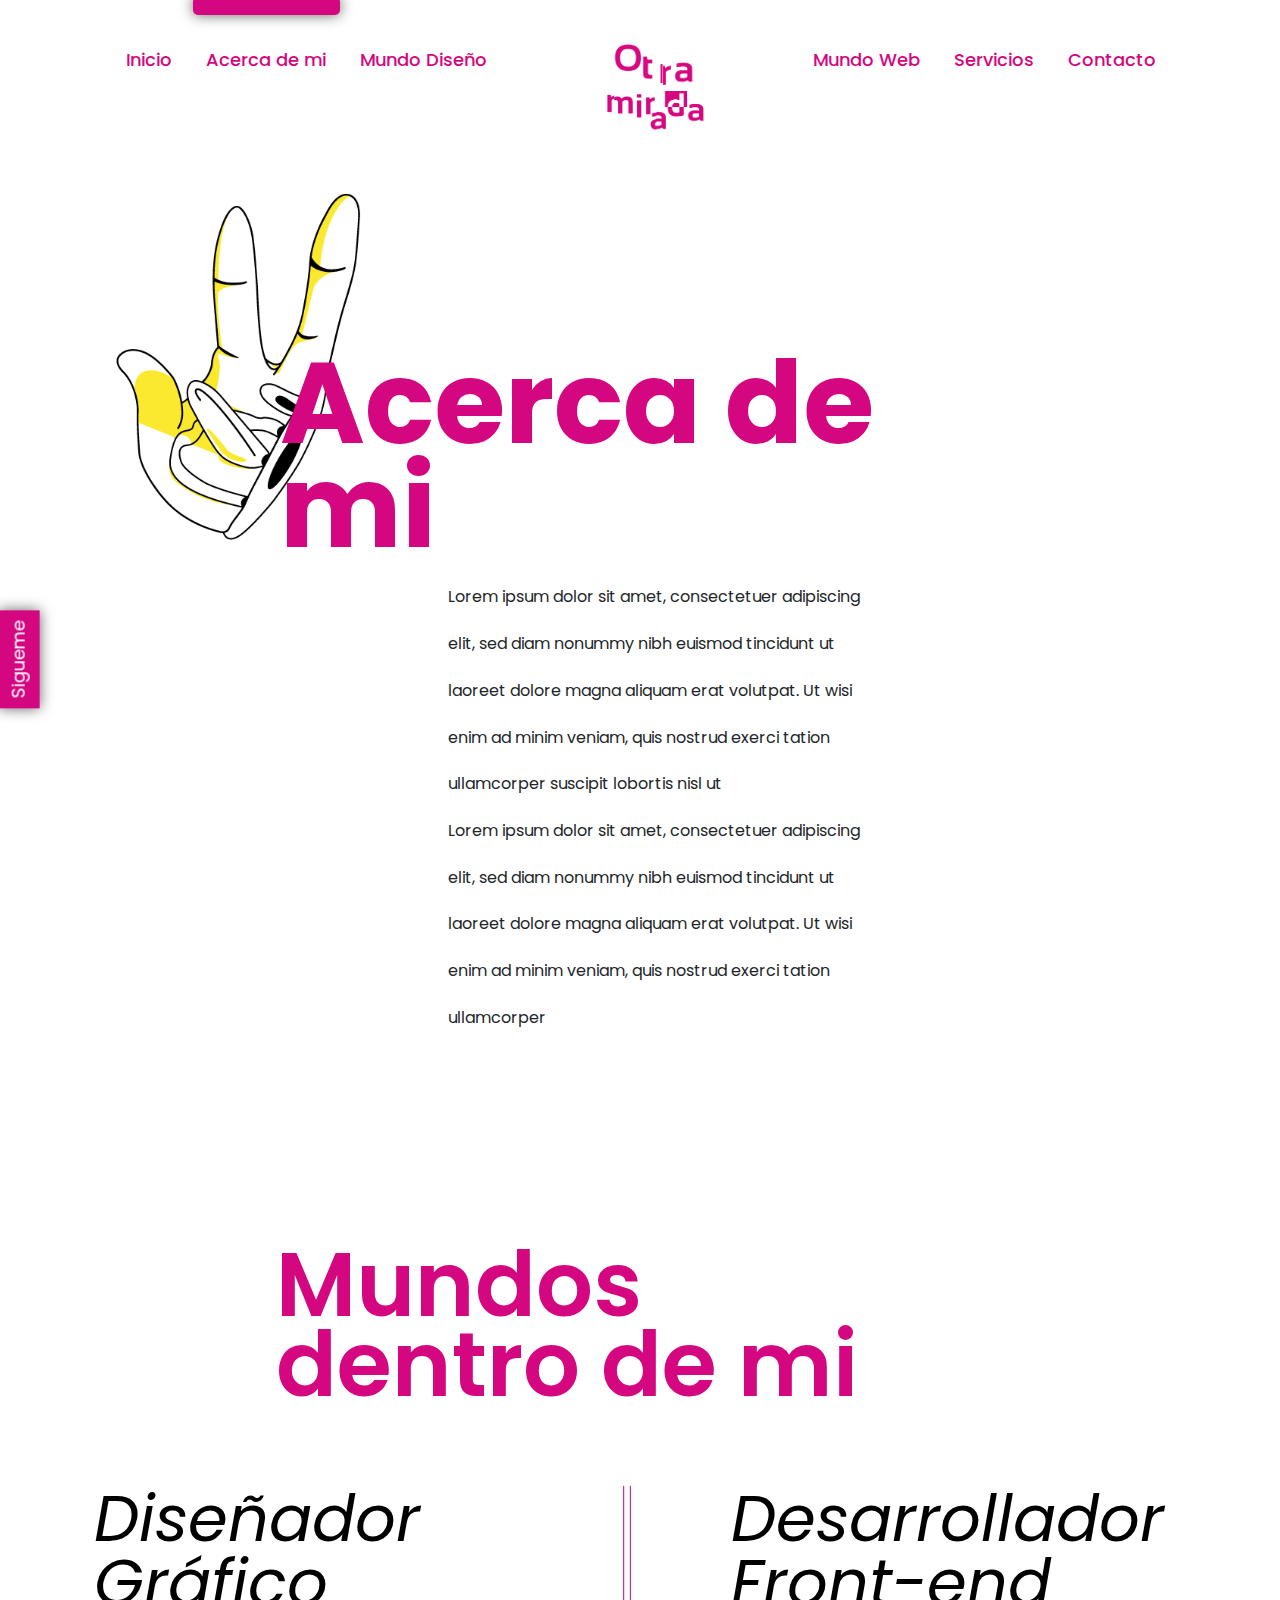
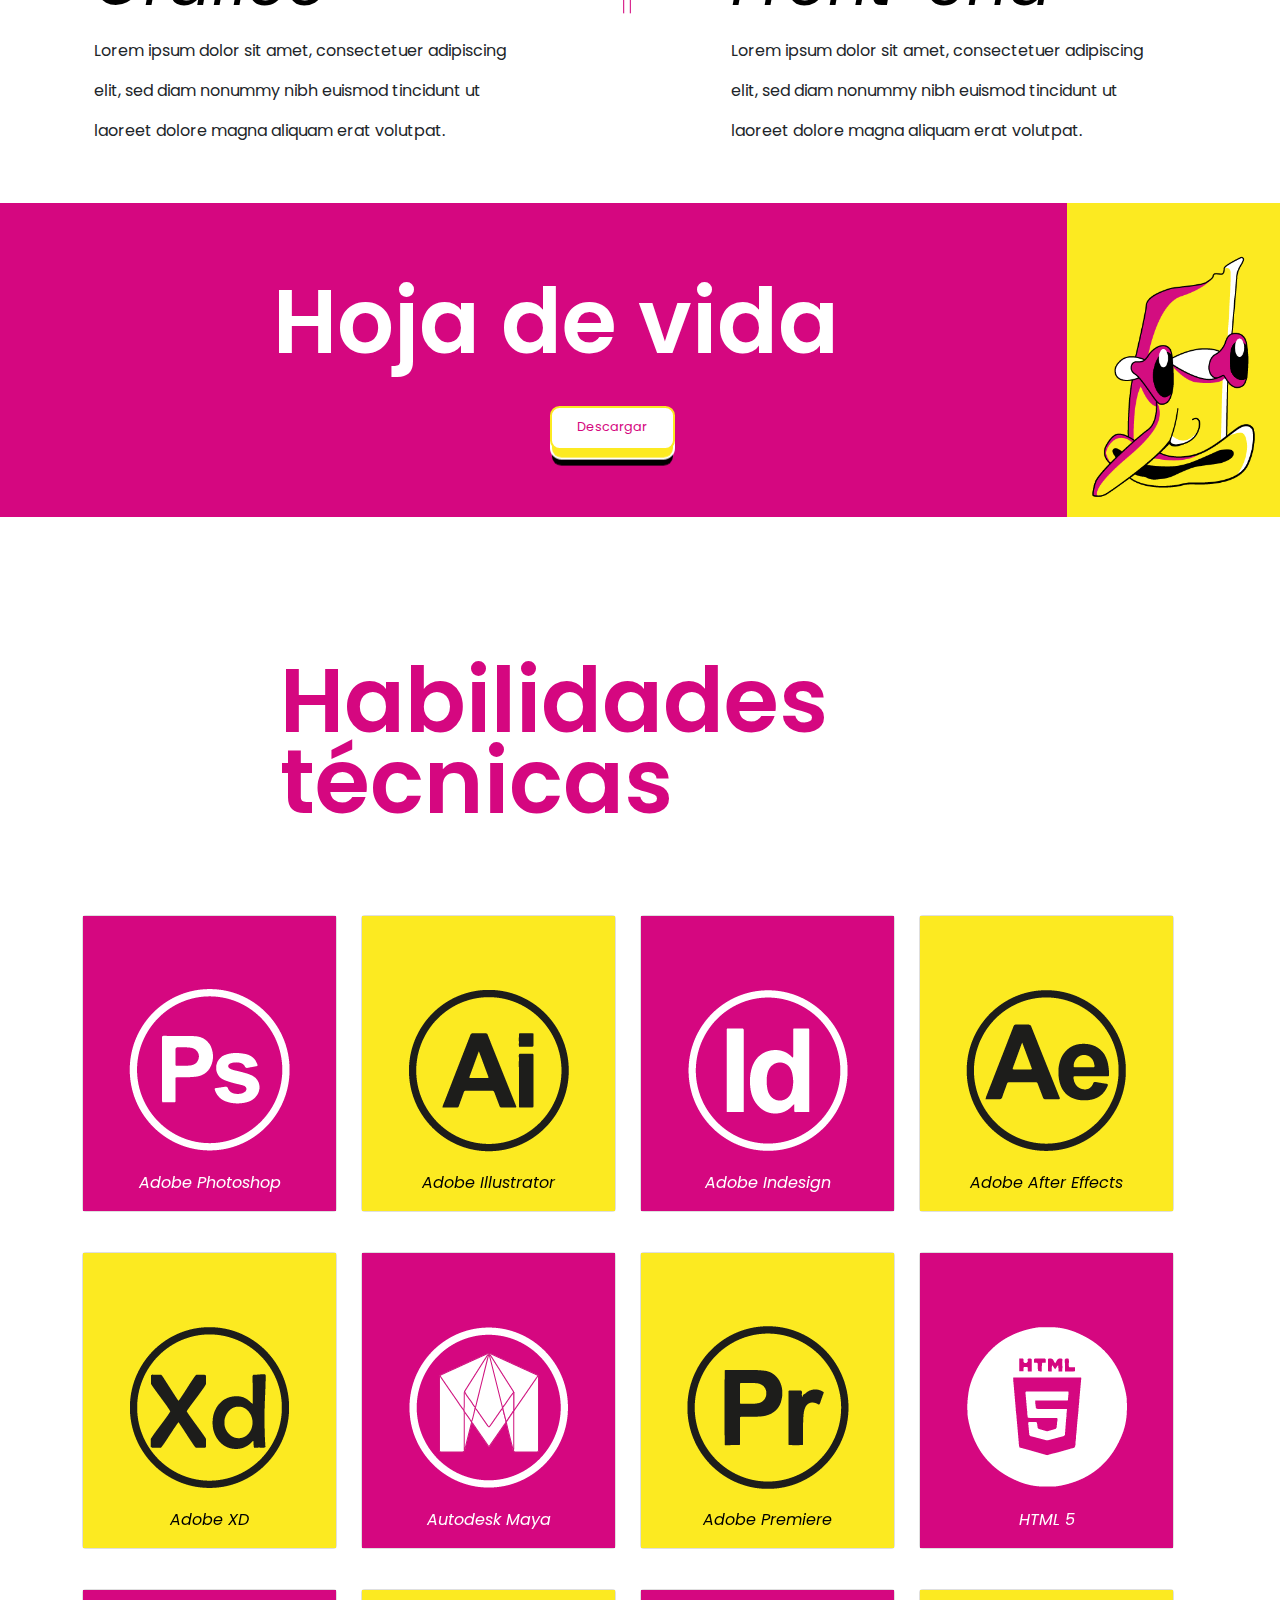
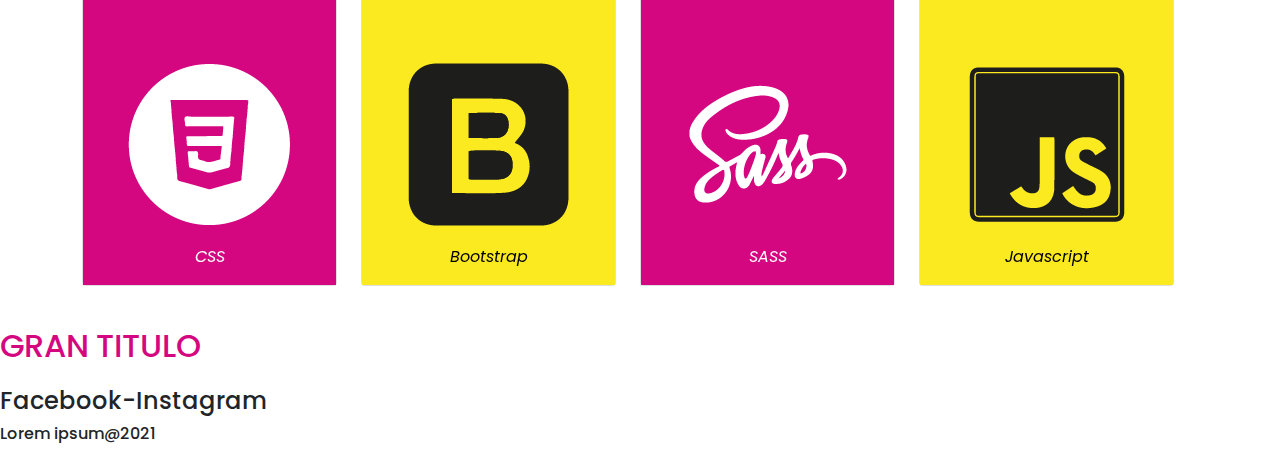
==== acercademi.html @ 3417f21d "primer commit" ====
<!DOCTYPE html>
<html lang="en">
<head>
	<meta charset="utf-8">
	<meta name="viewport" content="width=device-width, initial-scale=1.0">
	
	<link rel="stylesheet" type="text/css" href="css/estilosacercademi.css">
	<link rel="stylesheet" type="text/css" href="css/estilosacermi.css">
	<link rel="stylesheet" type="text/css" href="css/normalize.css">
	<meta name="viewport" content="width=device-width, initial-scale=1.0">
	<link rel="preconnect" href="https://fonts.gstatic.com">
<link href="https://fonts.googleapis.com/css2?family=Lato&display=swap" rel="stylesheet">
<link rel="preconnect" href="https://fonts.gstatic.com">
<link href="https://fonts.googleapis.com/css2?family=Anton&display=swap" rel="stylesheet">



	<title>Pagina de portafolio de trabajo </title>
</head>

<!--Base para la creación de menu en forma de listas -->


<body class="body">

<header>
	<div id="menu__scroll" >
		
			<nav class="nav1">
				<div id="menu__special__shape" class="special__shape__delect">
						<svg xmlns="http://www.w3.org/2000/svg" xmlns:xlink="http://www.w3.org/1999/xlink" viewBox="0 0 1920 207"><defs><style>.cls-6{isolation:isolate;}.cls-5{mix-blend-mode:multiply;}.cls-4{fill:rgba(255, 255, 255, 0.8);}</style></defs><title>fondo__navbar__shadow</title><g class="cls-1"><g id="special__shape"><g class="cls-4"><image width="1993" height="132" transform="translate(-37 110)" xlink:href="[data-uri]"/></g><path id="shape_nav" class="cls-4 cls-6" d="M1920,.32H-.32V149.51H791c14.38,24.29,60.11,52.41,114.34,52.41s100-28.12,114.35-52.41H1920Z"/></g></g></svg>
					</div>
					<ul class="nav___ul___left">  
						<li class="nav___li">
							<a href="index.html" title="" >Inicio</a>
						</li>
						<li class="nav___li">
							<a href="acercademi.html" title="">Acerca de mi
								<div class="background__menu">
								</div> 
							</a>
							
						</li>
						<li class="nav___li">
							<a href="mundodiseño.html" title="">Mundo Diseño</a>
						</li>
						
						
					</ul>
				
					
				    		<a href="index.html" class="nav___a___img ">
				    		 <img class="nav___a___img " src="img/logo_om.png" alt="" >
				    	
				    		</a>
					     
					
					<ul class="nav___ul___right" >
						<li class="nav___li">
							<a href="mundoweb.html" title="">Mundo Web</a>
						</li>  
						
						<li class="nav___li">
							<a href="servicios.html" title="">Servicios</a>
						</li>
						<li class="nav___li">
							<a href="contacto.html" title="">Contacto</a>
						</li>
				</ul>
			
			</nav>
		</div>
</header>


	<div class ="div___obj___static">
			<button class="obj___static" href="">Sigueme</button>
			<div class="background__follow">
				
			</div>
			<a class="obj___static___follow2" href="https://www.behance.net/alexco125f25" target= black>Behance</a>
			<a class="obj___static___follow3" href="https://www.instagram.com/johnnyargote/" target= black>Instagram</a>
			<a class="obj___static___follow4" href="https://wa.me/573108644980" target= black>Whatsapp</a>
		</div>


<div class="container d-flex align-items-center justify-content-center">

	<div class="row">
	
		<div class="col-lg-2">
			
		</div>

    	<div class="col-lg-8">
    		<p class="container___tittle">Acerca de mi</p>
    		<img src="img/manoacerca.png" class="image__hand">

    		<div class="row">

	    		<div class="col-lg-3">
	    		
	    		</div>

	    		<div class="col-lg-7 mod__margin ">
	    			<p class="container___tittle___textbody">Lorem ipsum dolor sit amet, consectetuer adipiscing elit, sed diam nonummy nibh euismod tincidunt ut laoreet dolore magna aliquam erat volutpat. Ut wisi enim ad minim veniam, quis nostrud exerci tation ullamcorper suscipit lobortis nisl ut 
					Lorem ipsum dolor sit amet, consectetuer adipiscing elit, sed diam nonummy nibh euismod tincidunt ut laoreet dolore magna aliquam erat volutpat. Ut wisi enim ad minim veniam, quis nostrud exerci tation ullamcorper

					 </p> 
	    		</div>

	    		<div class="col-lg-2">
	    		
	    		</div>

    		</div>

    	</div>

    	<div class="col-lg-2">
    		
    	</div>
    
	    <div class="row">

	    	<div class="col-lg-2 ">

	    	</div>

	    	<div class="col-lg-8 ">
	    		<p class="container___tittle2">Mundos dentro de mi</p>
	    	</div>

	    	<div class="col-lg-2 ">
	    		
	    	</div>
    	
    	</div>

    	<div class="row">
    		<div class="col-lg-5  ">
    		<p class="container___subtittle1">Diseñador Gráfico</p>
    		<p class="container___subtittle1___design">Lorem ipsum dolor sit amet, consectetuer adipiscing elit, sed diam nonummy nibh euismod tincidunt ut laoreet dolore magna aliquam erat volutpat. </p>
	    	</div>

	    	<div class="col-lg-2 ">
	    		<img src="img/linea_media.png" class="line__subtittle">
	    	</div>

	    	<div class="col-lg-5  ">
	    	<p class="container___subtittle1">Desarrollador Front-end </p>
	    	<p class="container___subtittle1___development">Lorem ipsum dolor sit amet, consectetuer adipiscing elit, sed diam nonummy nibh euismod tincidunt ut laoreet dolore magna aliquam erat volutpat. </p>
	    	</div>


    	</div>

    	
		
	</div>

</div>

	<div class="row mod__fullwidth">
	    		<div class="col-lg-10 container___cv1 ">
		    		<p class="container___cv1___tittle">Hoja de vida</p>
		    		<button class="learn-more">Descargar</button>
		    	</div>

		    	<div class="col-lg-2 container___cv2 ">
			    <div class="prueba">
			    <img class="img-fluid mod_img__myphoto_ch"src="img/mifoto_personaje.png">


			    <img class="img-fluid mod_img__myphoto_ch2"src="img/foto_real.png">
				</div>	
			    </div>
			    
	  
	</div>

</div>
<div class="container d-flex align-items-center justify-content-center">
	<div class="row">
		<div class="col-lg-2">
			
		</div>

    	<div class="col-lg-8 ">
    		<p class="container___tittle3">Habilidades técnicas</p>
    	</div>
    	<div class="col-lg-2">
    		
    	</div>
    </div>
 </div>	


<!--tarjetas hover -->
<div class="container">
  <div class="row text-center">
    <div class="col-lg-3 card-container">
      <div class="card card-flip">
        <div class="front card-block1">
          <img src="img/icon_photoshop.png" class="img__card__abilities img-fluid">
          <p class="  card-title1">Adobe Photoshop</p>
        </div>
        <div class="back card-block">
       		<!--texto back -->
          <a href="#" class="btn btn-outline-primary">Read More</a>
        </div>
      </div>
    </div>

    <div class="col-lg-3 card-container">
      <div class="card card-flip">
        <div class="front card-block2">
          <img src="img/icon_illustrator.png" class="img__card__abilities img-fluid">
          <p class="  card-title2">Adobe Illustrator</p>
        </div>
        <div class="back card-block">
       		<!--texto back -->
          <a href="#" class="btn btn-outline-primary">Read More</a>
        </div>
      </div>
    </div>

<div class="col-lg-3 card-container">
      <div class="card card-flip">
        <div class="front card-block1">
          <img src="img/icon_indesign.png" class="img__card__abilities img-fluid">
          <p class="  card-title1">Adobe Indesign</p>
        </div>
        <div class="back card-block">
       		<!--texto back -->
          <a href="#" class="btn btn-outline-primary">Read More</a>
        </div>
      </div>
    </div>

    <div class="col-lg-3 card-container">
      <div class="card card-flip">
        <div class="front card-block2">
          <img src="img/icon_after_effects.png" class="img__card__abilities img-fluid">
          <p class="  card-title2">Adobe After Effects</p>
        </div>
        <div class="back card-block">
       		<!--texto back -->
          <a href="#" class="btn btn-outline-primary">Read More</a>
        </div>
      </div>
    </div>
<!-- ------------------------------------------------- -->
    <div class="col-lg-3 card-container">
      <div class="card card-flip">
        <div class="front card-block2">
          <img src="img/icon_adobe_xd.png" class="img__card__abilities img-fluid">
          <p class="  card-title2">Adobe XD</p>
        </div>
        <div class="back card-block">
       		<!--texto back -->
          <a href="#" class="btn btn-outline-primary">Read More</a>
        </div>
      </div>
    </div>

<div class="col-lg-3 card-container">
      <div class="card card-flip">
        <div class="front card-block1">
          <img src="img/icon_autodesk_maya.png" class="img__card__abilities img-fluid">
          <p class="  card-title1">Autodesk Maya</p>
        </div>
        <div class="back card-block">
       		<!--texto back -->
          <a href="#" class="btn btn-outline-primary">Read More</a>
        </div>
      </div>
    </div>

   <div class="col-lg-3 card-container">
      <div class="card card-flip">
        <div class="front card-block2">
          <img src="img/icon_adobe_premiere.png" class="img__card__abilities img-fluid">
          <p class="  card-title2">Adobe Premiere</p>
        </div>
        <div class="back card-block">
       		<!--texto back -->
          <a href="#" class="btn btn-outline-primary">Read More</a>
        </div>
      </div>
    </div>

<div class="col-lg-3 card-container">
      <div class="card card-flip">
        <div class="front card-block1">
          <img src="img/icon_html5.png" class="img__card__abilities img-fluid">
          <p class="  card-title1">HTML 5</p>
        </div>
        <div class="back card-block">
       		<!--texto back -->
          <a href="#" class="btn btn-outline-primary">Read More</a>
        </div>
      </div>
    </div>

<!-- ------------------------------------------------- -->
<div class="col-lg-3 card-container">
      <div class="card card-flip">
        <div class="front card-block1">
          <img src="img/icon_css.png" class="img__card__abilities img-fluid">
          <p class="  card-title1">CSS</p>
        </div>
        <div class="back card-block">
       		<!--texto back -->
          <a href="#" class="btn btn-outline-primary">Read More</a>
        </div>
      </div>
    </div>

  <div class="col-lg-3 card-container">
      <div class="card card-flip">
        <div class="front card-block2">
          <img src="img/icon_bootstrap.png" class="img__card__abilities img-fluid">
          <p class="  card-title2">Bootstrap</p>
        </div>
        <div class="back card-block">
       		<!--texto back -->
          <a href="#" class="btn btn-outline-primary">Read More</a>
        </div>
      </div>
    </div>

<div class="col-lg-3 card-container">
      <div class="card card-flip">
        <div class="front card-block1">
          <img src="img/icon_sass.png" class="img__card__abilities img-fluid">
          <p class="  card-title1">SASS</p>
        </div>
        <div class="back card-block">
       		<!--texto back -->
          <a href="#" class="btn btn-outline-primary">Read More</a>
        </div>
      </div>
    </div>

   <div class="col-lg-3 card-container">
      <div class="card card-flip">
        <div class="front card-block2">
          <img src="img/icon_js-.png" class="img__card__abilities img-fluid">
          <p class="  card-title2">Javascript</p>
        </div>
        <div class="back card-block">
       		<!--texto back -->
          <a href="#" class="btn btn-outline-primary">Read More</a>
        </div>
      </div>
    </div>




  </div>
</div>

<!-- trajetas hover -->

<footer>
	<!-- Pie de página donde ira información de contacto y derechos  --><h1>GRAN TITULO</h1>
	<h4>Facebook-Instagram</h4>
	<h6>Lorem ipsum@2021</h6>
</footer>
	

</body>
<script src="jquery/jquery-3.6.0.js"> </script>
<script src="js/scrollnav.js"></script>
<script src="js/onclick.js"></script>
<script src="libreria/bootstrap5/js/bootstrap.min.js"></script>


</html>
---- css/estilosacercademi.css ----
@import url('https://fonts.googleapis.com/css2?family=Poppins:ital,wght@0,100;0,200;0,300;0,400;0,500;0,600;0,700;0,800;0,900;1,100;1,200;1,300;1,400;1,500;1,600;1,700;1,800;1,900&display=swap');

@import url('https://fonts.googleapis.com/css2?family=Poppins:ital,wght@0,100;0,200;0,300;0,400;0,500;0,600;0,700;0,800;0,900;1,100;1,200;1,300;1,400;1,500;1,600;1,700;1,800;1,900&family=Roboto+Condensed:ital,wght@0,300;0,400;0,700;1,300;1,400;1,700&display=swap');


	*{
	padding:0;
	margin: 0;
	font-family: 'Poppins', sans-serif;

		}

	ul{

		padding-inline-start: 0px;
	}

	h1{

		color:#D50780;
	}

	.body{

		margin:0px;
		 overflow-x:hidden;
		
	}


	/*----------------------------------------------- Menu styles */

	
	.nav1 {
	  text-align:center;
	  width: 100%;
	  height: 100%;
	  justify-content: center;
	  align-items: center;
	  display: flex;
	}

	.nav___ul___left{
		display: inline-block;
		list-style-type: none;
		margin-top: 0px;

		

	}

	.nav___ul___right{
		display: inline-block;
		list-style-type: none;
		margin-top: 0px;	
		
	}

	.nav___a___img{
		display: inline-block;
		margin-left:6% ;
		margin-right:6%;
		padding-top: 20px;
		width: 110px;
		height: 100%;
		
	}

	.nav___li{
		display: inline-block;
		margin-top: 15px;
		margin-right: 30px;
		margin-bottom: 15px;
		color:#D50780;
		font-family: 'Poppins', sans-serif;
		font-size: 18px;
		font-weight:500 ;
	}

.background__menu{
		background-color: #D50780;
    width: 147px;
    height: 18px;
    position: absolute;
    top: -3px;
    transform: translate(-13px, 0px);
    transform: ;
    border-radius: 5px;
    box-shadow: 0px 0px 14px 0px rgb(0 0 0 / 61%);
    
}

  .nav___background___scroll{
		position: fixed;
    z-index: 100;
    width: 100%;
    top: 0;
    transition: all 1s;
}

.special__shape{
	position: absolute;
	width: 110%;
	height: 100%;
	z-index: -1;
	animation: taadaa 0.5s;
	transform: translate(75px, -2px);
}
@keyframes taadaa {
  0% {
    opacity: 0;
  }

  100% {
    opacity: 1;
  }
}
.special__shape__delect{
	width: 0;	

	
}

	/*------------------------------ Hover Animation text */


	.nav___li:hover > a {
	color: #FCEA21;
	
	}

	.nav___li:hover {
	color: #FCEA21;
	}


	.nav___li a{
	color:#D50780;
	text-decoration: none;
	text-align: center;

	}
	/*------------------------------ Hover Animation text */
.div___obj___static{
width: 10px;
  position: absolute;
  z-index: 5;
  margin-top: 600px;
  margin-left:  80px;
}
.obj___static{
	transform: rotate(270deg);
  text-orientation: upright;
  position: fixed;
  background-color: #D50780;
	color: #FFFFFF;
	padding: 10px;
  font-size: 18px;
  bottom: 220px;
  left: -30px;
  transition: 0.3s;
  box-shadow: 0px 0px 14px 0px rgb(0 0 0 / 61%);
}


.obj___static:hover {
	transition: 0.5s;
	padding: 20px;
	background-color: #FF39AF;
	
}

.obj___static.active{
	background-color: #890B5F;
	transition: 0.5s;
	z-index: 40;
}

.obj___static.active:hover{
	padding: 10px;
}


.background__follow.active {

     background-color: rgba(255, 255, 255, 0.4);
    border-radius: 5px;
    backdrop-filter: blur(10px);
    padding: 20px 160px;
    transform: rotate(270deg);
    position: fixed;
    left: -139px;
    top: 508px;
    transition: 0.3s;

}

.obj___static___follow2{
	transform: rotate(270deg);
  text-orientation: upright;
  position: fixed;
	padding: 10px;
	bottom: 340px;
	font-size: 14px;
	text-decoration:none;
	visibility: hidden;
	left: -20px;
	transition: 0.3s;
	opacity:0.0;
	color: #D50780;

}

.obj___static___follow2:hover{
	text-decoration-line: overline;
	text-decoration-color: #D50780;
	  animation-duration: 0.3s;
	  animation-timing-function: linear;
  animation-iteration-count: 1;
  animation-fill-mode: forwards;
	  
}


.obj___static___follow3{
	transform: rotate(270deg);
  text-orientation: upright;
  position: fixed;
	padding: 5px;
	bottom: 440px;
	font-size: 14px;
	text-decoration:none;
	visibility: hidden;
	left: -20px;
	transition: 0.3s;
	opacity:0.0;
	color: #D50780;
}

.obj___static___follow3:hover{
	text-decoration-line: overline;
	text-decoration-color: #D50780;
	transition: 0.3s;
	opacity:1;
}

.obj___static___follow4{
transform: rotate(270deg);
  text-orientation: upright;
  position: fixed;
	padding: 5px;
	bottom: 540px;
	font-size: 14px;
	text-decoration:none;
	visibility: hidden;
	left: -20px;
	transition: 0.3s;
	opacity:0.0;
	color: #D50780;
}

.obj___static___follow4:hover{
	text-decoration-line: overline;
	text-decoration-color: #D50780;
	transition: 0.3s;
	opacity:1;
}

.obj___static___follow2.active{
	visibility: visible;
	color: #D50780;
	opacity:1.0;
}

.obj___static___follow3.active{
	visibility: visible;
	color: #D50780;
	opacity:1.0;
}	

.obj___static___follow4.active{
	visibility: visible;
	color: #D50780;
	opacity:1.0;
}

	/*----------------------------------------------- Menu styles */

.text2 {
	 	font-family: 'Poppins';
	 	font-size: 187px;
  color: #D41181;

	}

/*----------------------------------------------- header*/
.div___container___design {
		width: 70%;
		height: 100%;
		margin-top: 9%;
	 	margin-left: 13%;
	 	font-size: 180px;
	 	overflow: hidden;
	}

.div___container___design___p1{
display: inline-block;
margin-bottom: 10px;
margin-right: 100%;
font-family: 'Roboto', sans-serif;
position:absolute;
z-index: 10;
padding-bottom: 10px;
padding-right: 20px;
color: #FFFFFF;
-webkit-text-stroke: 2px #D50780;
}

.div___container___design___p2{
display: inline-block;
font-family: 'Roboto ', sans-serif;
color:#D50780;
margin-top: 150px;
}

.div___container___design__im1{
position: absolute;
z-index: -1;
width: 400px;
margin-left: 660px;
margin-top: 35px;
}


	/*----------------------------------------------- Menu styles */





	/*----------------------------------------------- About me styles */
	.div___container{
		display: block;
		width: 70%;
		height: 100%;
	 	text-align: center;
	 	margin-left: 13%;
	}


	


.container___tittle{
	color: #D50780;
    font-size: 9vw;
    font-weight: 700;
    line-height: 0.9;
    width: 50vw;
    margin-top: 30%;

}

.container___tittle___textbody{
	font-weight: 400;
    white-space: pre-line;
    font-size: 12pt;
    line-break: auto;
    line-height: 35pt;
}

.container___tittle2{
	color: #D50780;
    font-size: 7vw;
    font-weight: 600;
    line-height: 0.9;
    width: 50vw;
    margin-top: 20%;

}
.container___subtittle1{
	margin-top: 15%;
	font-size: 5vw;
    font-weight: 400;
    font-style: italic;
    line-height: 1;
    color: #000000;
}

.line__subtittle{
	padding-top: 40%;
    height: 80%;
    padding-left: 45%;
    height: 15vw;
}
.container___subtittle1___design{
	line-height: 2.5;
}

.container___subtittle1___development{
	line-height: 2.5;
}

.container___cv1{
	background-color: #D50780;

}

.container___cv2{
	background-color: #FCEA21;

}

.container___cv1___tittle{
	color: #FFFFFF;
    font-size: 7vw;
    font-weight: 600;
    margin-top: 5%;
    margin-bottom: 10%;
    margin-left: 25%;
}


button {
  position: relative;
  display: inline-block;
  cursor: pointer;
  outline: none;
  border: 0;
  vertical-align: middle;
  text-decoration: none;
 

  
}
button.learn-more {
 	font-weight: 400;
    color: #D50780;
    padding: 1em 2em;
    background: #FFFFFF;
    border: 2px solid #FCEA21;
    border-radius: 0.75em;
    transform-style: preserve-3d;
    transition: transform 150ms cubic-bezier(0, 0, 0.58, 1), background 150ms cubic-bezier(0, 0, 0.58, 1);
    font-family: 'Poppins';
    font-size: 1vw;
    z-index: 30;
    margin-left: 42vw;
    margin-top: -15%;
}

button.learn-more::before {
  position: absolute;
  content: "";
  width: 100%;
  height: 100%;
  top: 0;
  left: 0;
  right: 0;
  bottom: 0;
  background: #FCEA21;
  border-radius: inherit;
  box-shadow: 0 0 0 2px #FFFFFF, 0 0.625em 0 0 #000000;

  transform: translate3d(0, 0.75em, -1em);
  transition: transform 150ms cubic-bezier(0, 0, 0.58, 1), box-shadow 150ms cubic-bezier(0, 0, 0.58, 1);
}
button.learn-more:hover {
  background: #D50780;
  transform: translate(0, 0.25em);
  color: #FFFFFF;
}
button.learn-more:hover::before {
  transform: translate3d(0, 0.5em, -1em);
}
button.learn-more:active {
  background:  #D50780;
  transform: translate(0em, 0.75em);
 border: 2px solid #FFFFFF;
}
button.learn-more:active::before {
  box-shadow: 0 0 0 2px #FFFFFF, 0 0 #FFFFFF;
  transform: translate3d(0, 0, -1em);

}



.prueba{
	height: 20vh;
}

img.mod_img__myphoto_ch{
 
    transition: all linear 0.3s;
    display: block;
    margin-left: auto;
    margin-right: auto;
    margin-top: 4vw;

}

img.mod_img__myphoto_ch2{
 
    opacity:0;
   transition: all linear 1s;
    display: block;
    margin-left: auto;
    margin-right: auto;
    
    transform: translateY(-105%);

}


.col-lg-2:hover .mod_img__myphoto_ch{
  opacity: 0;
    
}

.col-lg-2:hover .mod_img__myphoto_ch2{
opacity:1;
} 

.container___tittle3{
	color: #D50780;
    font-size: 7vw;
    font-weight: 600;
    line-height: 0.9;
    width: 50vw;
    margin-top: 20%;
    margin-bottom: 10%;

}


/* tarjetas hover */

.card-block .btn-outline-primary {
  width: 100%;
  border-top-left-radius: 0;
  border-top-right-radius: 0;
  bottom: 0;
  left: 0;
  position: absolute;
}

.card {
  margin: 20px 0;
}

/* Flip Cards CSS */
.card-container {
  perspective: 700px;
}
.card-flip {
  position: relative;
  width: 100%;
  transform-style: preserve-3d;
  height: auto;
  transition: all 0.5s ease-out;
  background: white;
  border: none;
}
.img__card__abilities{
	padding-top: 8vh;
	margin-bottom: 2vh;
	padding-left: 2em;
	padding-right: 2em;
}


.card-flip div {
  backface-visibility: hidden;
  transform-style: preserve-3d;
  height: 100%;
  width: 100%;
  border: none;
}

.card-flip .front {
  position: relative;
  z-index: 1;
}

.card-flip .back {
  position: relative;
  z-index: 0;
  transform: rotateY(-180deg);
}

.card-container:hover .card-flip {
  transform: rotateY(180deg);
}

/* tarjetas hover */
.borderprue1{
background-color:  red;
}

.borderprue2{
background-color: black;
}

.borderprue3{
	background-color: yellow;
}


/*----------------------------------------------- About me styles */
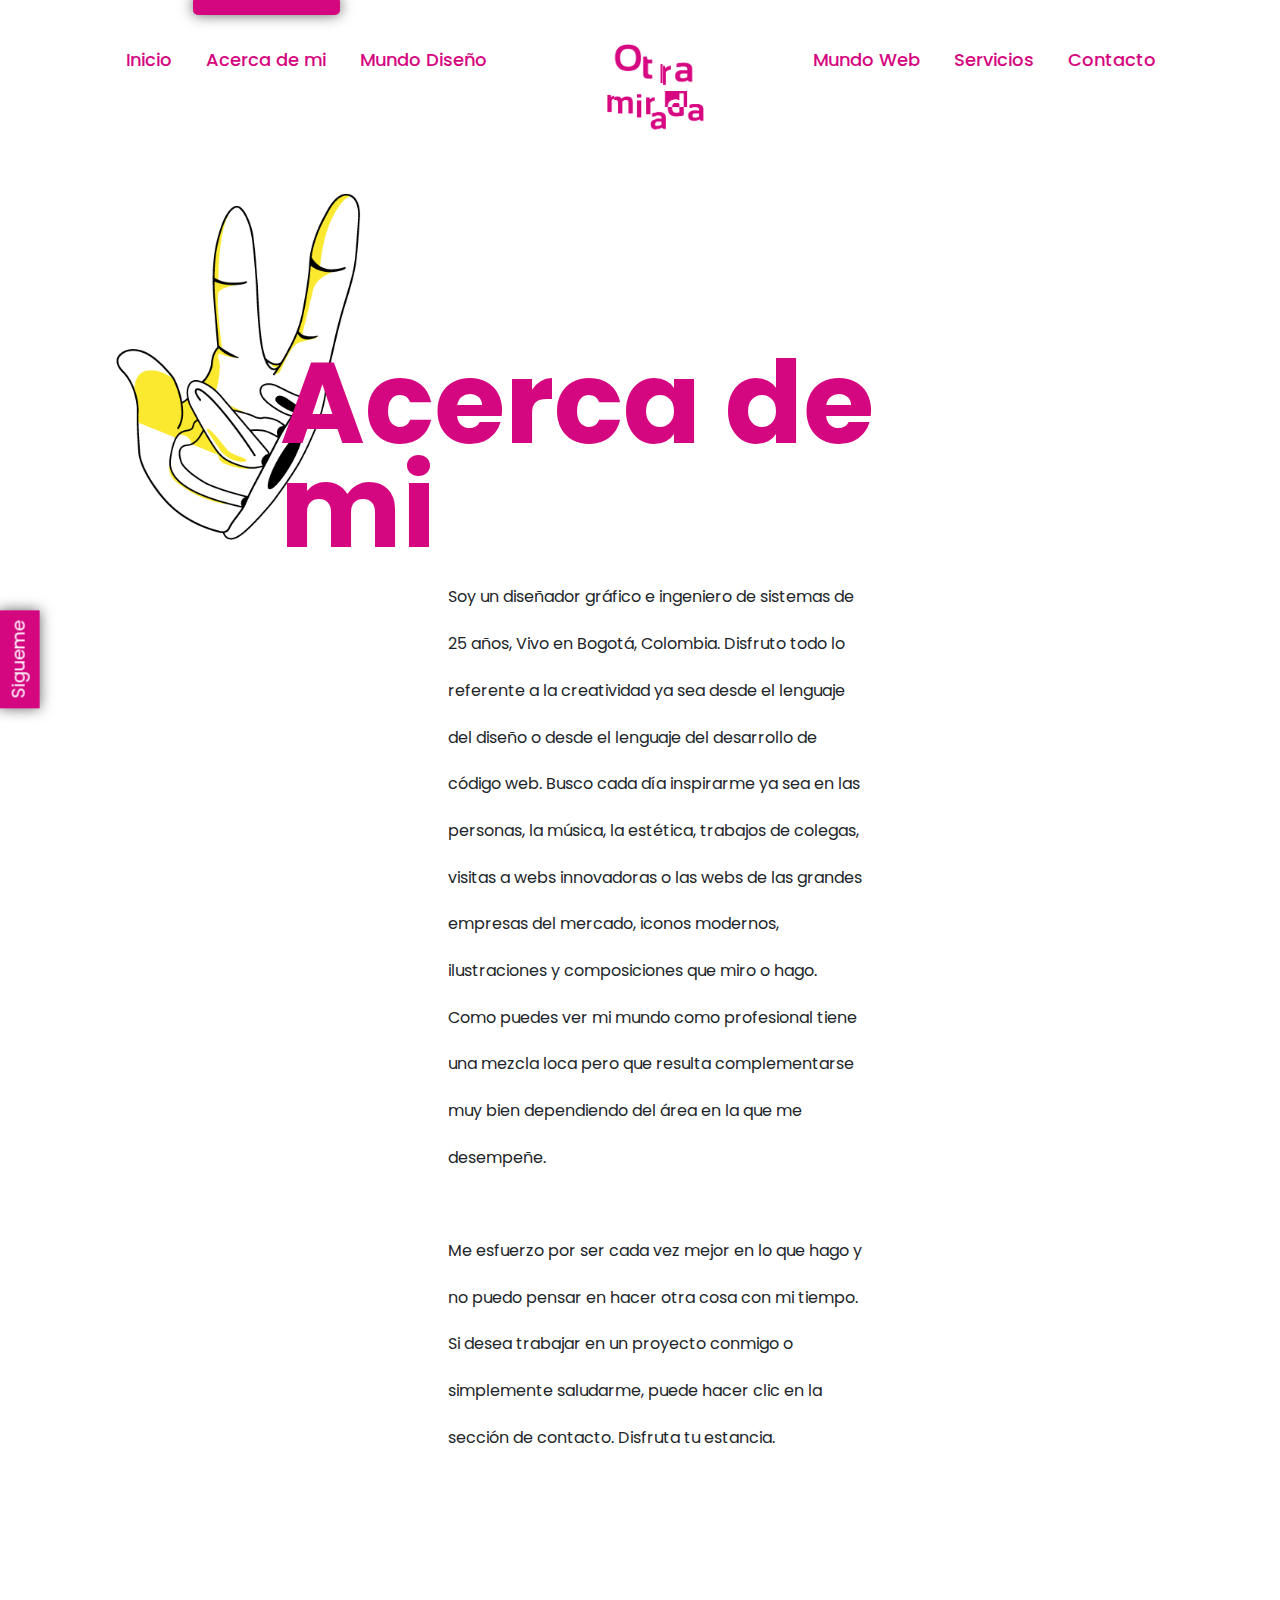
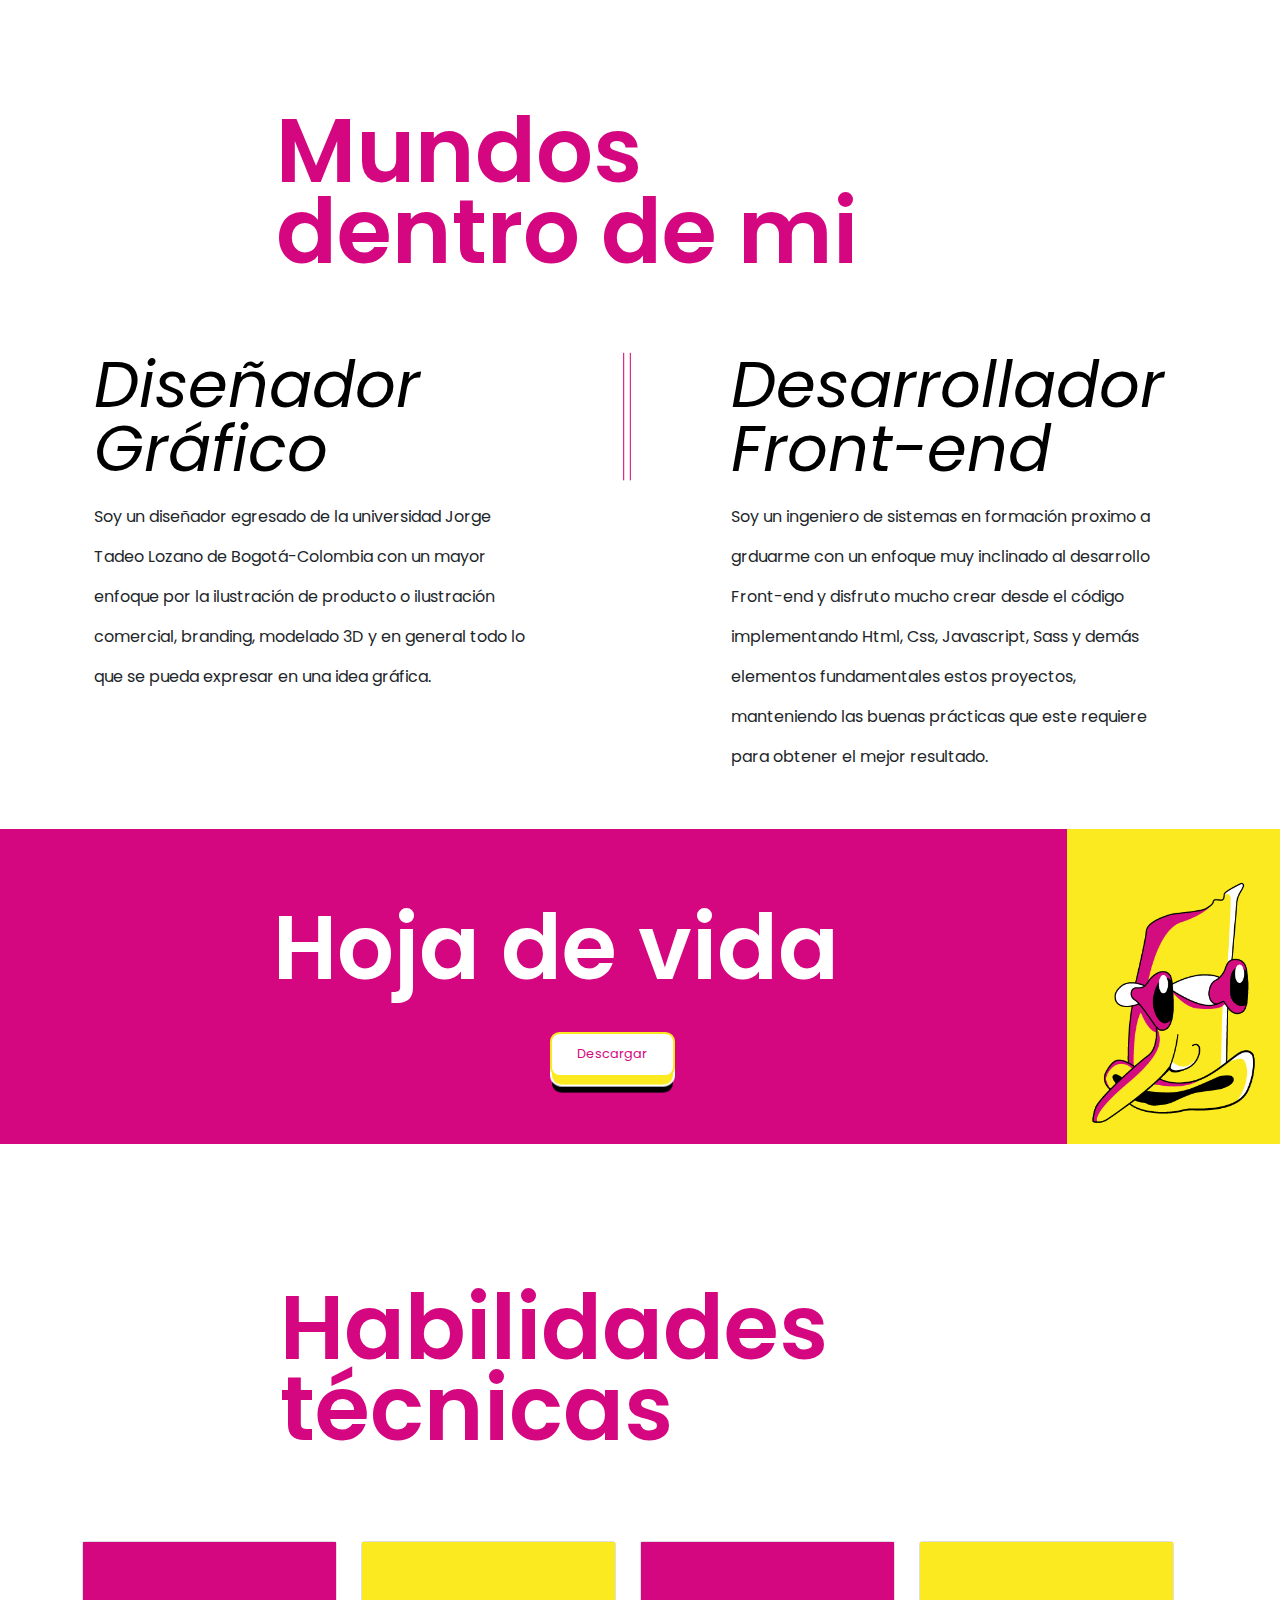
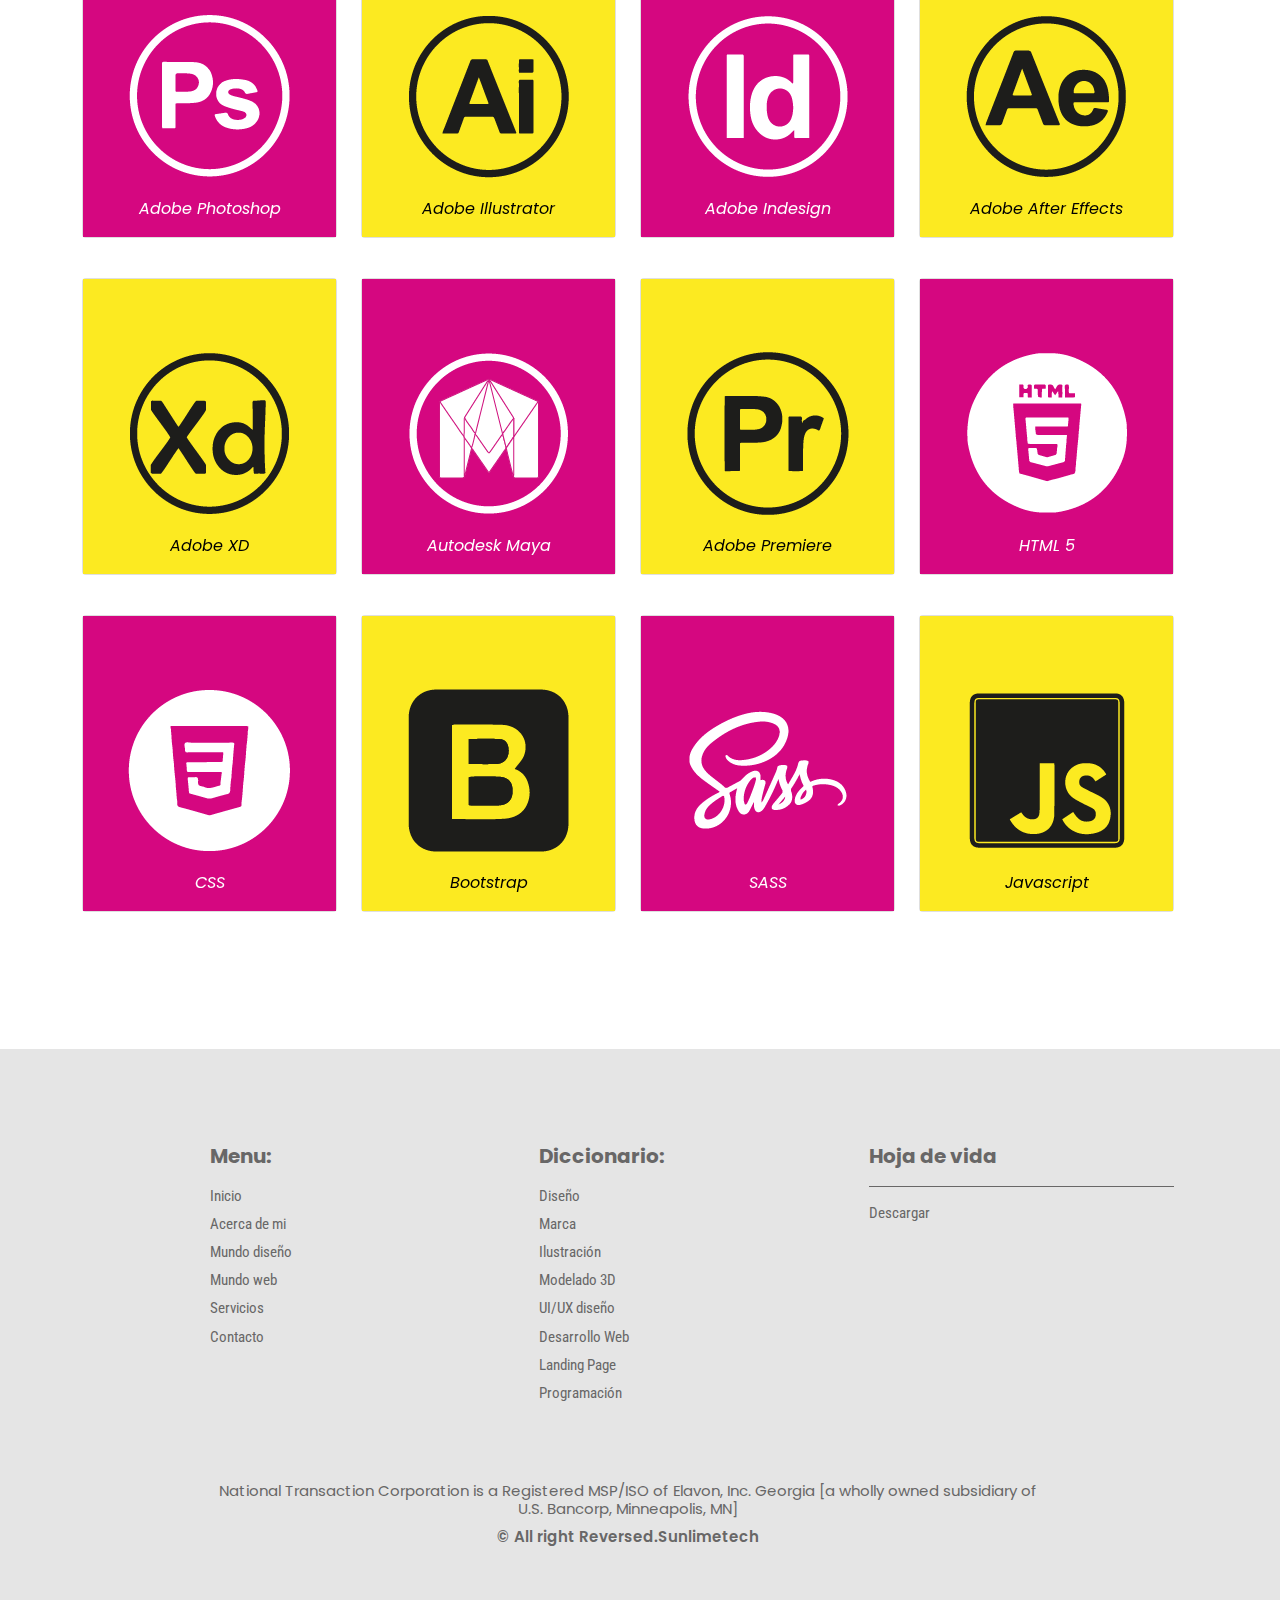
==== commit 629d2210: "actualizacion general 1.1" ====
--- a/acercademi.html
+++ b/acercademi.html
@@ -103,8 +103,10 @@
 	    		</div>
 
 	    		<div class="col-lg-7 mod__margin ">
-	    			<p class="container___tittle___textbody">Lorem ipsum dolor sit amet, consectetuer adipiscing elit, sed diam nonummy nibh euismod tincidunt ut laoreet dolore magna aliquam erat volutpat. Ut wisi enim ad minim veniam, quis nostrud exerci tation ullamcorper suscipit lobortis nisl ut 
-					Lorem ipsum dolor sit amet, consectetuer adipiscing elit, sed diam nonummy nibh euismod tincidunt ut laoreet dolore magna aliquam erat volutpat. Ut wisi enim ad minim veniam, quis nostrud exerci tation ullamcorper
+	    			<p class="container___tittle___textbody">Soy un diseñador gráfico e ingeniero de sistemas de 25 años, Vivo en Bogotá, Colombia. Disfruto todo lo referente a la creatividad ya sea desde el lenguaje del diseño o desde el lenguaje del desarrollo de código web. Busco cada día inspirarme ya sea en las personas, la música, la estética, trabajos de colegas, visitas a webs innovadoras o las webs de las grandes empresas del mercado, iconos modernos, ilustraciones y composiciones que miro o hago. Como puedes ver mi mundo como profesional tiene una mezcla loca pero que resulta complementarse muy bien dependiendo del área en la que me desempeñe.
+ 
+					Me esfuerzo por ser cada vez mejor en lo que hago y no puedo pensar en hacer otra cosa con mi tiempo. Si desea trabajar en un proyecto conmigo o simplemente saludarme, puede hacer clic en la sección de contacto. Disfruta tu estancia.
+
 
 					 </p> 
 	    		</div>
@@ -140,7 +142,7 @@
     	<div class="row">
     		<div class="col-lg-5  ">
     		<p class="container___subtittle1">Diseñador Gráfico</p>
-    		<p class="container___subtittle1___design">Lorem ipsum dolor sit amet, consectetuer adipiscing elit, sed diam nonummy nibh euismod tincidunt ut laoreet dolore magna aliquam erat volutpat. </p>
+    		<p class="container___subtittle1___design">Soy un diseñador egresado de la universidad Jorge Tadeo Lozano de Bogotá-Colombia con un mayor enfoque por la ilustración de producto o ilustración comercial, branding, modelado 3D y en general todo lo que se pueda expresar en una idea gráfica. </p>
 	    	</div>
 
 	    	<div class="col-lg-2 ">
@@ -149,7 +151,7 @@
 
 	    	<div class="col-lg-5  ">
 	    	<p class="container___subtittle1">Desarrollador Front-end </p>
-	    	<p class="container___subtittle1___development">Lorem ipsum dolor sit amet, consectetuer adipiscing elit, sed diam nonummy nibh euismod tincidunt ut laoreet dolore magna aliquam erat volutpat. </p>
+	    	<p class="container___subtittle1___development">Soy un ingeniero de sistemas en formación proximo a grduarme con un enfoque muy inclinado al desarrollo Front-end y disfruto mucho crear desde el código implementando Html, Css, Javascript, Sass y demás elementos fundamentales estos proyectos, manteniendo las buenas prácticas que este requiere para obtener el mejor resultado. </p>
 	    	</div>
 
 
@@ -205,9 +207,11 @@
           <img src="img/icon_photoshop.png" class="img__card__abilities img-fluid">
           <p class="  card-title1">Adobe Photoshop</p>
         </div>
-        <div class="back card-block">
-       		<!--texto back -->
-          <a href="#" class="btn btn-outline-primary">Read More</a>
+        <div class="back card-block1">
+        	<p class="text_back "> Nivel de manejo del Software: Alto </p>
+        </div>	
+        <div class="back card-block">
+       		<!--texto back -->
         </div>
       </div>
     </div>
@@ -218,9 +222,12 @@
           <img src="img/icon_illustrator.png" class="img__card__abilities img-fluid">
           <p class="  card-title2">Adobe Illustrator</p>
         </div>
-        <div class="back card-block">
-       		<!--texto back -->
-          <a href="#" class="btn btn-outline-primary">Read More</a>
+
+          <div class="back card-block1">
+        	<p class="text_back "> Nivel de manejo del Software: Alto </p>
+        </div>	
+        <div class="back card-block">
+       		<!--texto back -->
         </div>
       </div>
     </div>
@@ -231,9 +238,11 @@
           <img src="img/icon_indesign.png" class="img__card__abilities img-fluid">
           <p class="  card-title1">Adobe Indesign</p>
         </div>
-        <div class="back card-block">
-       		<!--texto back -->
-          <a href="#" class="btn btn-outline-primary">Read More</a>
+          <div class="back card-block1">
+        	<p class="text_back "> Nivel de Manejo del software: Alto </p>
+        </div>	
+        <div class="back card-block">
+       		<!--texto back -->
         </div>
       </div>
     </div>
@@ -244,9 +253,11 @@
           <img src="img/icon_after_effects.png" class="img__card__abilities img-fluid">
           <p class="  card-title2">Adobe After Effects</p>
         </div>
-        <div class="back card-block">
-       		<!--texto back -->
-          <a href="#" class="btn btn-outline-primary">Read More</a>
+          <div class="back card-block1">
+        	<p class="text_back "> Nivel de Manejo del software: Básico </p>
+        </div>	
+        <div class="back card-block">
+       		<!--texto back -->
         </div>
       </div>
     </div>
@@ -257,9 +268,11 @@
           <img src="img/icon_adobe_xd.png" class="img__card__abilities img-fluid">
           <p class="  card-title2">Adobe XD</p>
         </div>
-        <div class="back card-block">
-       		<!--texto back -->
-          <a href="#" class="btn btn-outline-primary">Read More</a>
+          <div class="back card-block1">
+        	<p class="text_back "> Nivel de Manejo del software: Medio </p>
+        </div>	
+        <div class="back card-block">
+       		<!--texto back -->
         </div>
       </div>
     </div>
@@ -270,9 +283,11 @@
           <img src="img/icon_autodesk_maya.png" class="img__card__abilities img-fluid">
           <p class="  card-title1">Autodesk Maya</p>
         </div>
-        <div class="back card-block">
-       		<!--texto back -->
-          <a href="#" class="btn btn-outline-primary">Read More</a>
+        <div class="back card-block1">
+        	<p class="text_back "> Nivel de Manejo del software: Medio </p>
+        </div>	
+        <div class="back card-block">
+       		<!--texto back -->
         </div>
       </div>
     </div>
@@ -283,9 +298,11 @@
           <img src="img/icon_adobe_premiere.png" class="img__card__abilities img-fluid">
           <p class="  card-title2">Adobe Premiere</p>
         </div>
-        <div class="back card-block">
-       		<!--texto back -->
-          <a href="#" class="btn btn-outline-primary">Read More</a>
+        <div class="back card-block1">
+        	<p class="text_back "> Nivel de Manejo del software: Básico </p>
+        </div>	
+        <div class="back card-block">
+       		<!--texto back -->
         </div>
       </div>
     </div>
@@ -296,9 +313,11 @@
           <img src="img/icon_html5.png" class="img__card__abilities img-fluid">
           <p class="  card-title1">HTML 5</p>
         </div>
-        <div class="back card-block">
-       		<!--texto back -->
-          <a href="#" class="btn btn-outline-primary">Read More</a>
+        <div class="back card-block1">
+        	<p class="text_back "> Nivel de Manejo: Alto </p>
+        </div>	
+        <div class="back card-block">
+       		<!--texto back -->
         </div>
       </div>
     </div>
@@ -310,9 +329,11 @@
           <img src="img/icon_css.png" class="img__card__abilities img-fluid">
           <p class="  card-title1">CSS</p>
         </div>
-        <div class="back card-block">
-       		<!--texto back -->
-          <a href="#" class="btn btn-outline-primary">Read More</a>
+        <div class="back card-block1">
+        	<p class="text_back "> Nivel de Manejo: Alto </p>
+        </div>	
+        <div class="back card-block">
+       		<!--texto back -->
         </div>
       </div>
     </div>
@@ -323,9 +344,11 @@
           <img src="img/icon_bootstrap.png" class="img__card__abilities img-fluid">
           <p class="  card-title2">Bootstrap</p>
         </div>
-        <div class="back card-block">
-       		<!--texto back -->
-          <a href="#" class="btn btn-outline-primary">Read More</a>
+        <div class="back card-block1">
+        	<p class="text_back "> Nivel de Manejo: Alto </p>
+        </div>	
+        <div class="back card-block">
+       		<!--texto back -->
         </div>
       </div>
     </div>
@@ -336,9 +359,11 @@
           <img src="img/icon_sass.png" class="img__card__abilities img-fluid">
           <p class="  card-title1">SASS</p>
         </div>
-        <div class="back card-block">
-       		<!--texto back -->
-          <a href="#" class="btn btn-outline-primary">Read More</a>
+        <div class="back card-block1">
+        	<p class="text_back "> Nivel de Manejo: Medio </p>
+        </div>	
+        <div class="back card-block">
+       		<!--texto back -->
         </div>
       </div>
     </div>
@@ -349,9 +374,11 @@
           <img src="img/icon_js-.png" class="img__card__abilities img-fluid">
           <p class="  card-title2">Javascript</p>
         </div>
-        <div class="back card-block">
-       		<!--texto back -->
-          <a href="#" class="btn btn-outline-primary">Read More</a>
+        <div class="back card-block1">
+        	<p class="text_back "> Nivel de Manejo: Básico </p>
+        </div>	
+        <div class="back card-block">
+       		<!--texto back -->
         </div>
       </div>
     </div>
@@ -363,15 +390,95 @@
 </div>
 
 <!-- trajetas hover -->
-
-<footer>
-	<!-- Pie de página donde ira información de contacto y derechos  --><h1>GRAN TITULO</h1>
-	<h4>Facebook-Instagram</h4>
-	<h6>Lorem ipsum@2021</h6>
-</footer>
+<div class="grey">
+	<div class="container container___footer">
+		<div class="row row___footer">
+			<div class="col-xs-12 col-sm-4 col-md-4 ">
+				<h1 class="footer__h1___box1">Menu:</h1>
+				<ul class="footer___ul___box1 ">
+					<li class="footer___li___box1 ">
+						<a class="footer___a___box1 " href="index.html">Inicio <div class="line__footer__text"></div></a>
+					</li>
+					<li class="footer___li___box1">
+						<a class="footer___a___box1" href="acercademi.html">Acerca de mi<div class="line__footer__text"></div></a>
+					<li class="footer___li___box1">
+						<a class="footer___a___box1" href="mundodiseño.html">Mundo diseño<div class="line__footer__text"></div></a>
+					</li>
+					<li class="footer___li___box1">
+						<a class="footer___a___box1" href="mundoweb.html">Mundo web<div class="line__footer__text"></div></a>
+					</li>
+					<li class="footer___li___box1">
+						<a class="footer___a___box1" href="servicios.html">Servicios<div class="line__footer__text"></div></a>
+					</li>
+					<li class="footer___li___box1">
+						<a class="footer___a___box1" href="contacto.html">Contacto<div class="line__footer__text"></div></a>
+					</li>
+				</ul>
+			</div>
+			<div class="col-xs-12 col-sm-4 col-md-4 ">
+				<h1 class="footer__h1___box1">Diccionario:</h1>
+				<ul class="footer___ul___box1">
+					<li class="footer___li___box1">
+						<a class="footer___a___box1" href="todo.html #specific_part_all ">Diseño<div class="line__footer__text"></div></a>
+					</li>
+					<li class="footer___li___box1">
+						<a class="footer___a___box1" href="#">Marca<div class="line__footer__text"></div></a>
+					</li>
+					<li class="footer___li___box1">
+						<a class="footer___a___box1" href="#">Ilustración<div class="line__footer__text"></div></a>
+					</li>
+					<li class="footer___li___box1">
+						<a class="footer___a___box1" href="#">Modelado 3D<div class="line__footer__text"></div></a>
+					</li>
+					<li class="footer___li___box1">
+						<a class="footer___a___box1" href="#">UI/UX diseño<div class="line__footer__text"></div></a>
+					</li>
+					<li class="footer___li___box1">
+						<a class="footer___a___box1" href="mundoweb.html">Desarrollo Web<div class="line__footer__text"></div></a>
+					</li>
+					<li class="footer___li___box1">
+						<a class="footer___a___box1" href="#">Landing Page<div class="line__footer__text"></div></a>
+					</li>
+					<li class="footer___li___box1">
+						<a class="footer___a___box1" href="#">Programación<div class="line__footer__text"></div></a>
+					</li>
+				</ul>
+			</div>
+			<div class="col-xs-12 col-sm-4 col-md-4 ">
+				<h1 class="footer__h1___box1">Hoja de vida</h1>
+				<hr class="hr__line">
+				<ul class="footer___ul___box1">
+					<li class="footer___li___box1">
+						<a class="footer___a___box1" href="#">Descargar<div class="line__footer__text"></div></a>
+					</li>
+				</ul>
+			</div>
+		</div>
+	</div>
+	<div class="row">
+		<div class="col-md-2">
+			
+		</div>
+		<div class="col-md-8 col-xs-12">
+			<h1 class="footer__h1">National Transaction Corporation is a Registered MSP/ISO of Elavon, Inc. Georgia [a wholly owned subsidiary of U.S. Bancorp, Minneapolis, MN]
+			</h1>
+			<h1 class="footer__h1__2">© All right Reversed.Sunlimetech</h1>
+		</div>
+		<div class="col-md-2">
+			
+		</div>
+	</div>
+
+
+
+	</div>
+
 	
 
 </body>
+
+
+
 <script src="jquery/jquery-3.6.0.js"> </script>
 <script src="js/scrollnav.js"></script>
 <script src="js/onclick.js"></script>
--- a/css/estilosacercademi.css
+++ b/css/estilosacercademi.css
@@ -584,6 +584,12 @@
   z-index: 1;
 }
 
+.text_back{
+	margin-top: -152px
+}
+
+
+
 .card-flip .back {
   position: relative;
   z-index: 0;
@@ -594,18 +600,93 @@
   transform: rotateY(180deg);
 }
 
-/* tarjetas hover */
-.borderprue1{
-background-color:  red;
-}
-
-.borderprue2{
-background-color: black;
-}
-
-.borderprue3{
-	background-color: yellow;
-}
+.grey{
+	background-color: #E5E5E5;
+	
+}
+
+.container___footer {
+    padding-top: 6vh;
+    padding-bottom: 6vh;
+    background-color: #E5E5E5;
+    margin-top: 13vh;
+}
+
+.row___footer {
+    padding-left: 10vw;
+    padding-top: 3vh;
+}
+
+.footer___ul___box1 {
+    list-style-type: none;
+    padding-left: 0rem;
+    line-height: 1.2;
+}
+
+.footer__h1___box1 {
+    font-size: 20px;
+    margin-bottom: 2vh;
+    color: #686767;
+    font-weight: 700;
+}
+
+.footer___li___box1{
+	margin-top: 1vh;
+}
+
+.footer___a___box1{
+	text-decoration: none;
+	font-family: 'Roboto Condensed';
+	font-size: 15px;
+	color: #686767;
+	
+}
+
+.line__footer__text{
+	transform: scaleX(0);
+}
+
+.footer___a___box1:hover {
+	font-weight: 600;
+	color: #686767;
+	
+}
+
+.footer___a___box1:hover .line__footer__text{
+	content: "";
+	position: absolute;
+	width: 6%;
+	height: 5px;
+	background-color: #D50780 ;
+	z-index: 1;
+	transform: scaleX(1);
+	transform-origin: left;
+	transition: transform 0.5s;
+	border-radius: 50px;
+
+}
+
+.hr__line {
+    height: 0.2vh;
+    background-color: #686767;
+    opacity: 1;
+}
+
+.footer__h1{
+	font-weight: 400;
+	font-size: 15px;
+	color: #686767;
+	text-align: center;
+}
+
+.footer__h1__2{
+	font-weight: 600;
+	font-size: 15px;
+	margin-bottom: 6vh;
+	color: #686767;
+	text-align: center;
+}
+
 
 
 /*----------------------------------------------- About me styles */
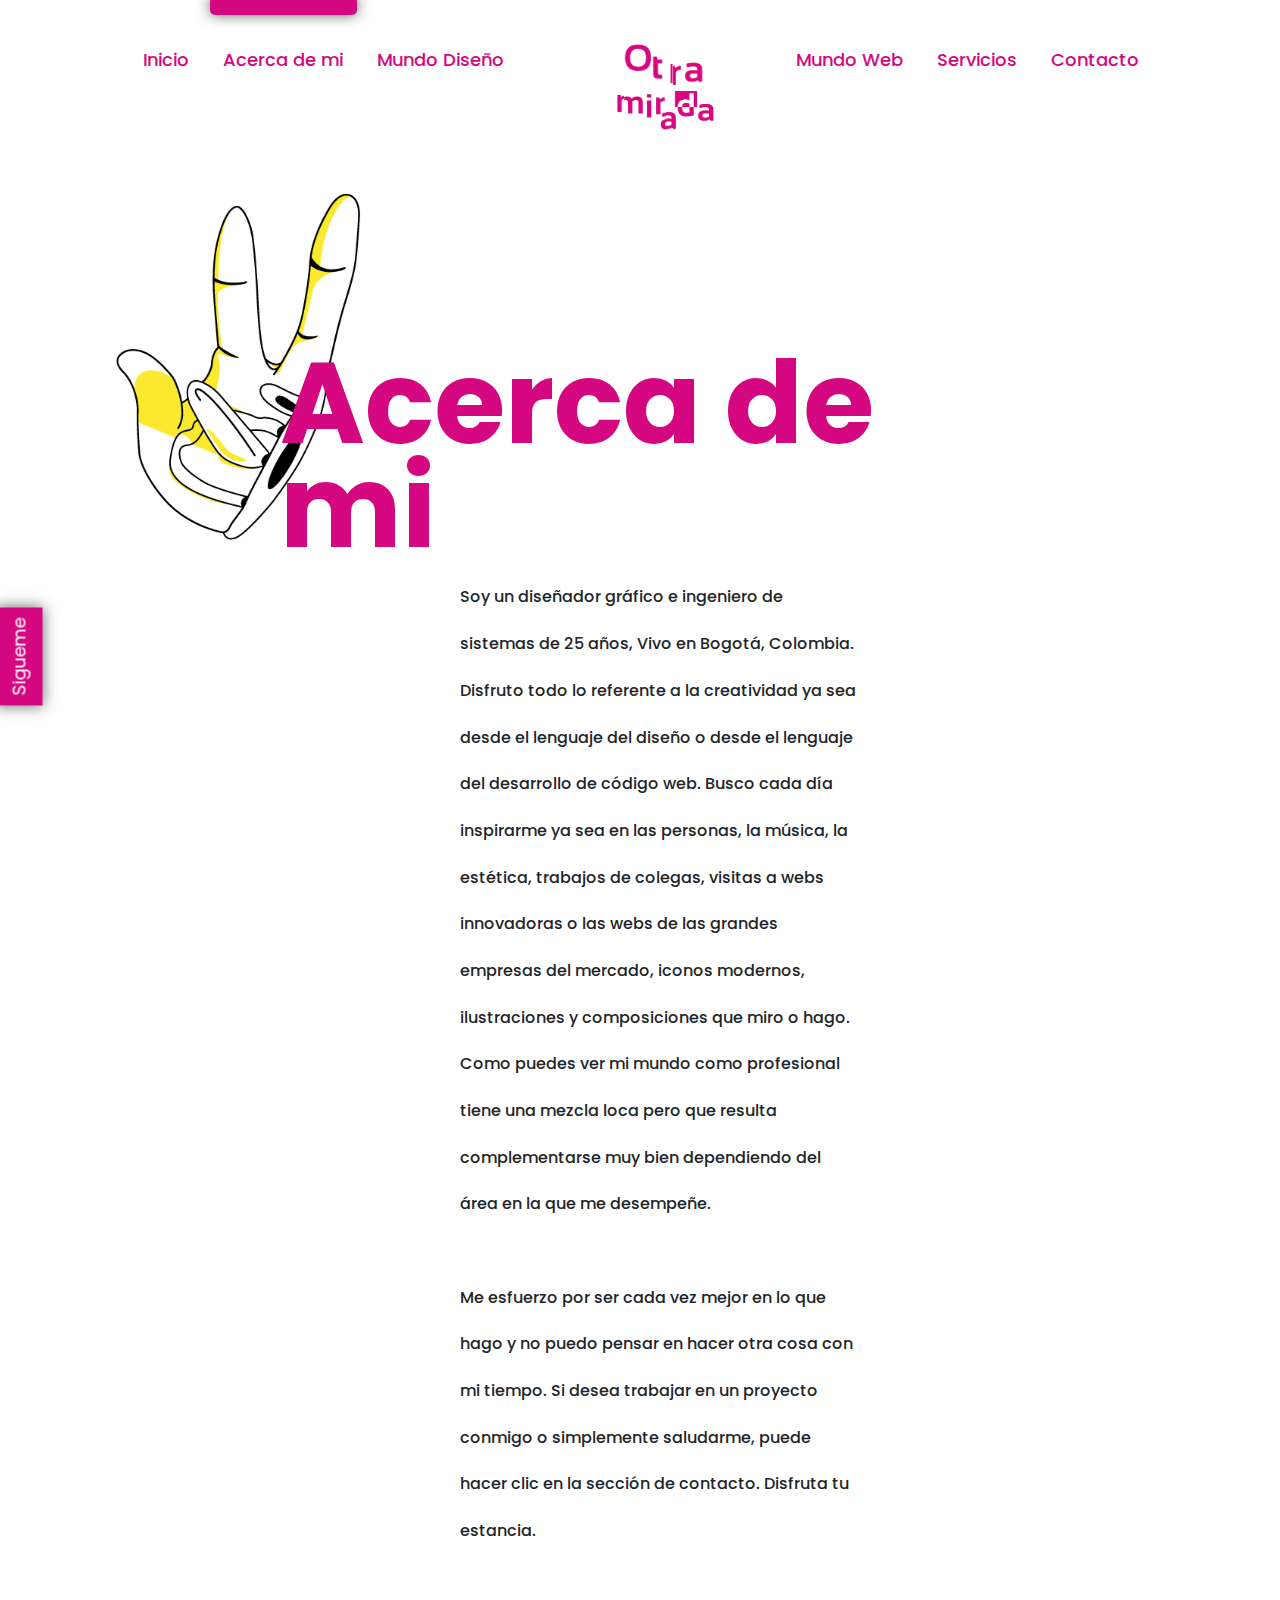
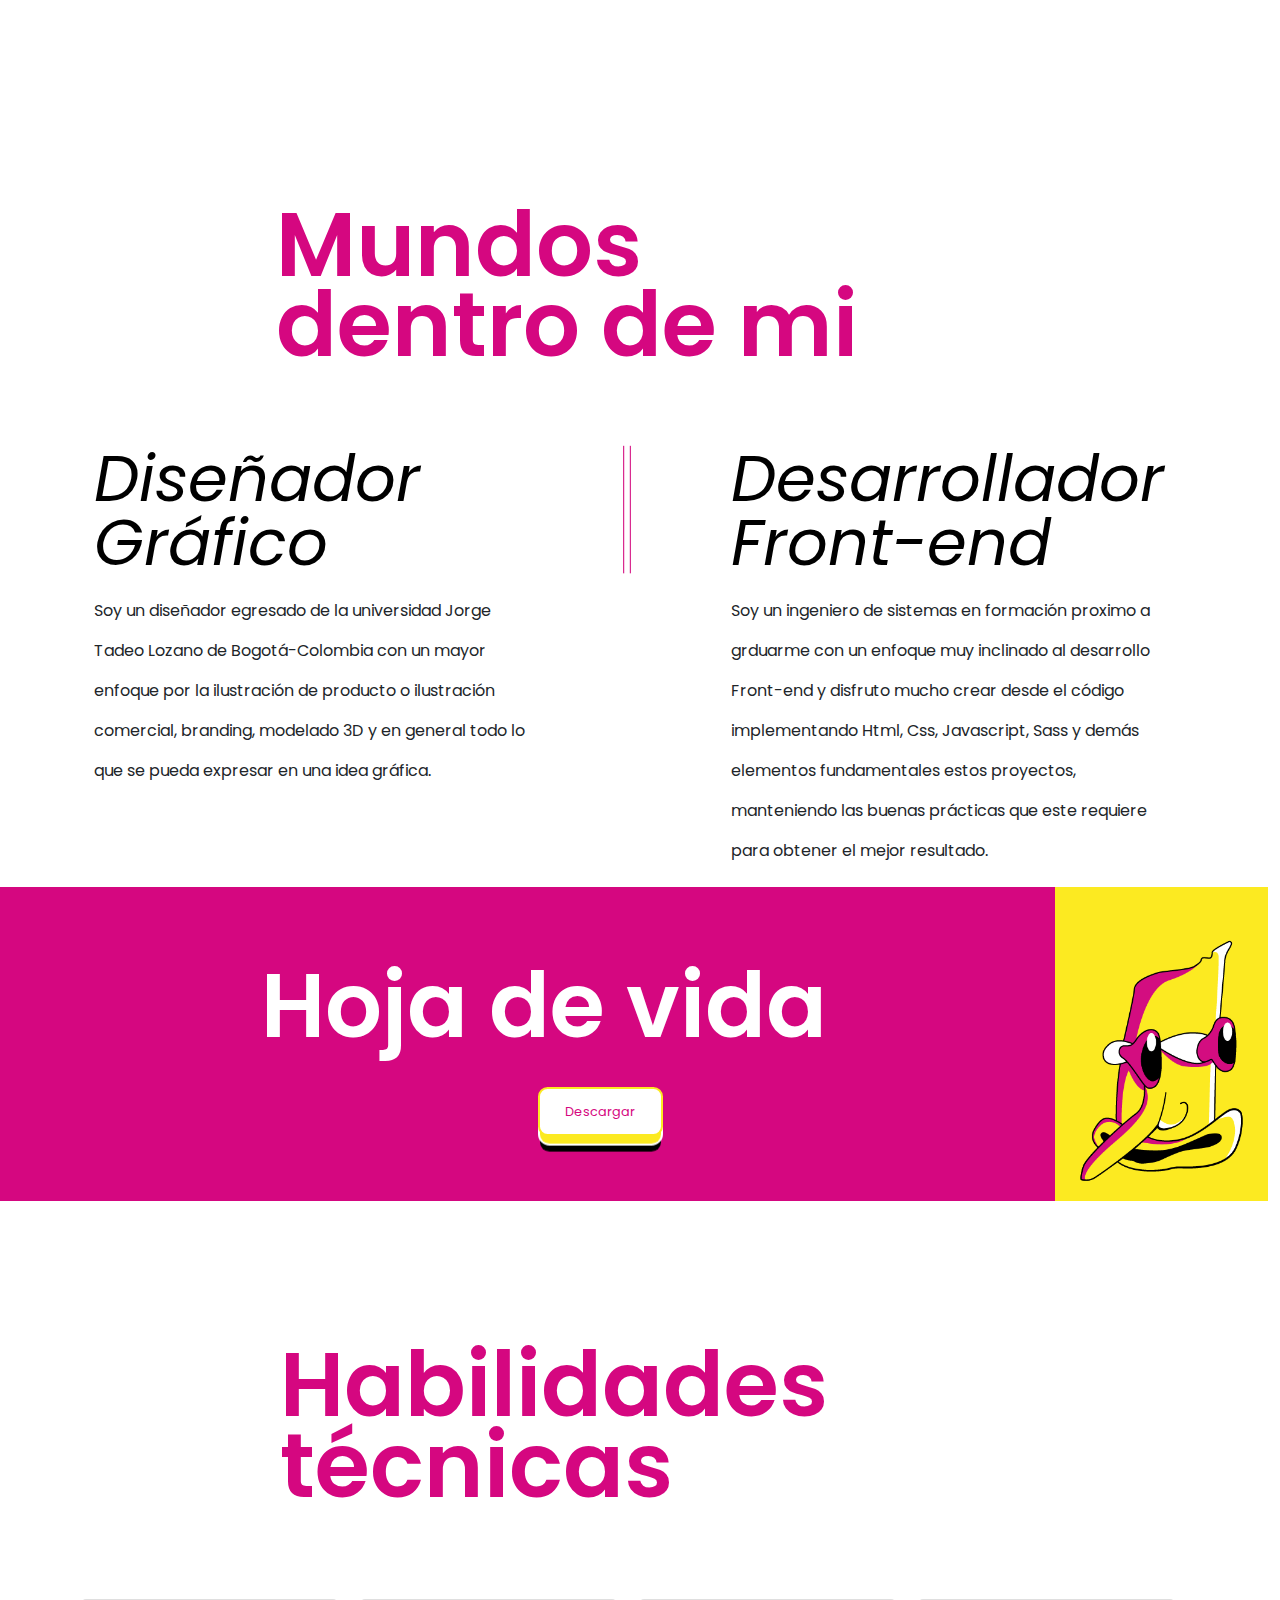
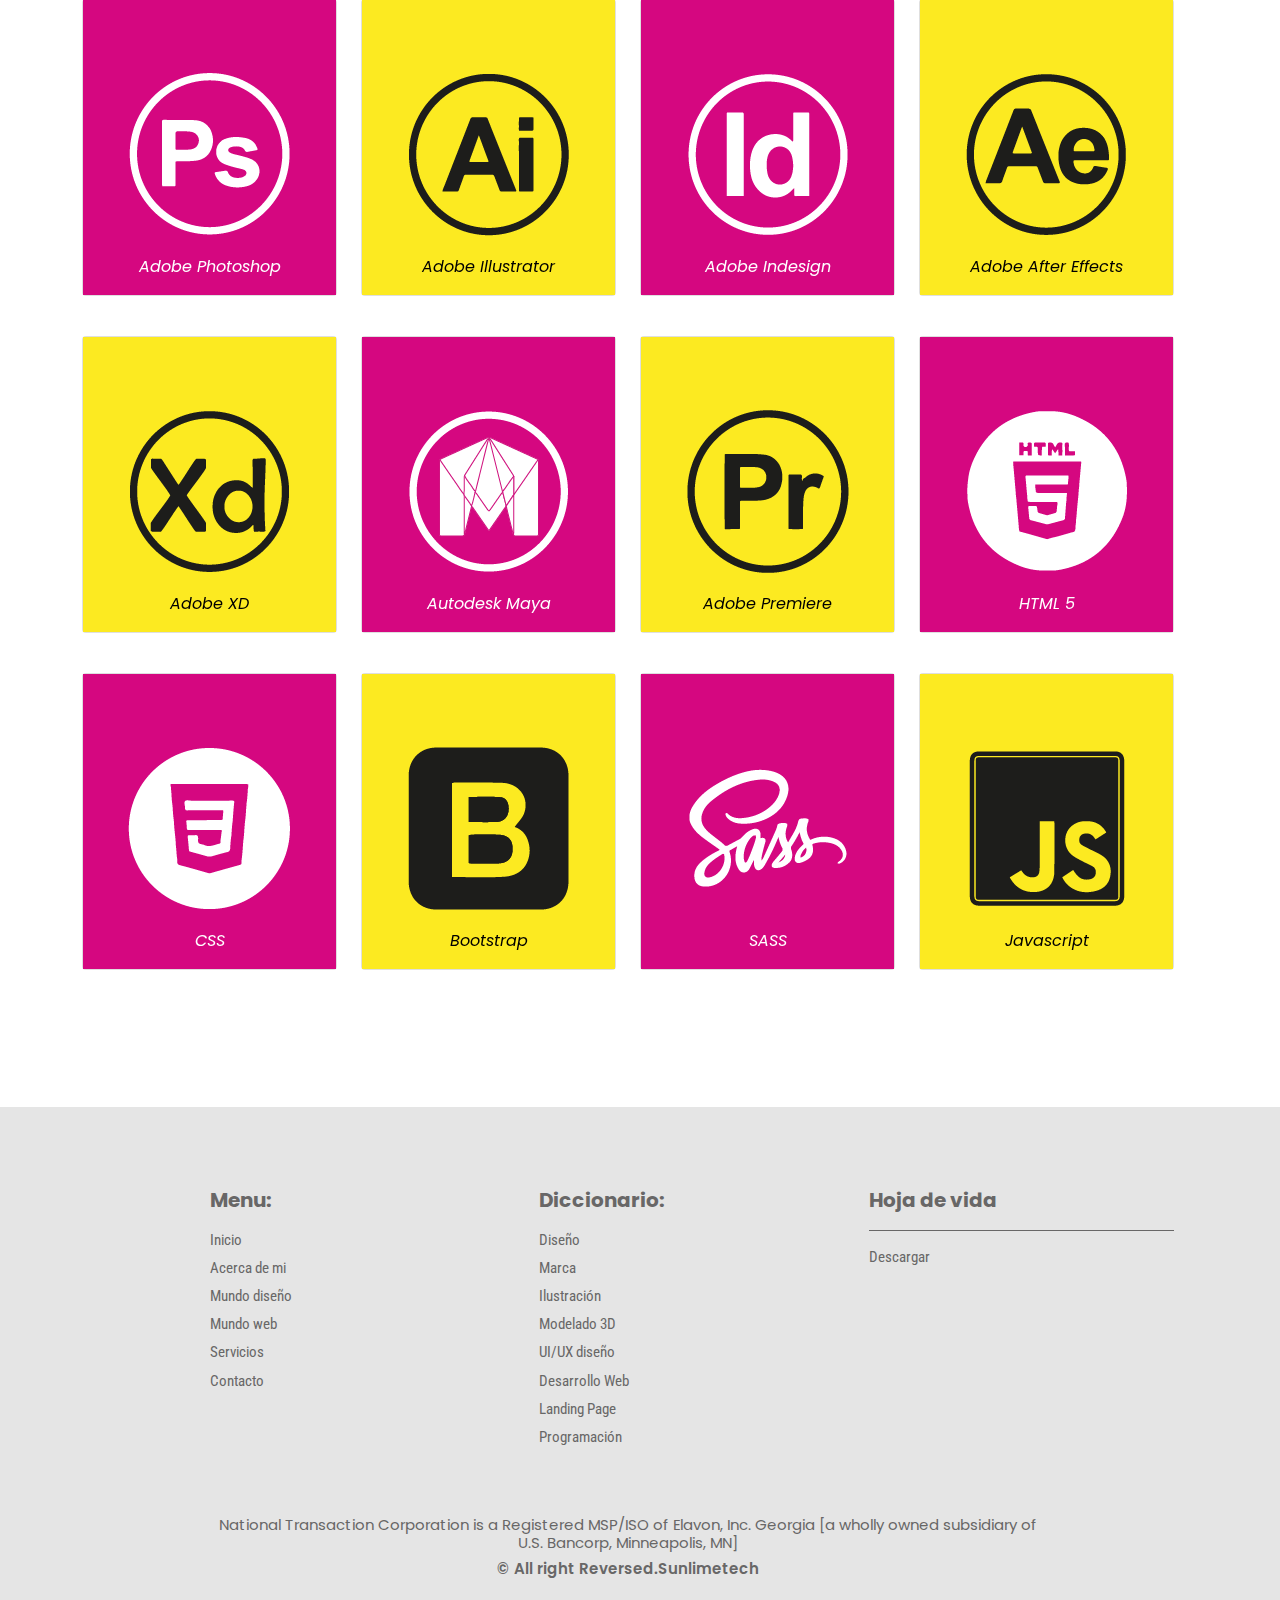
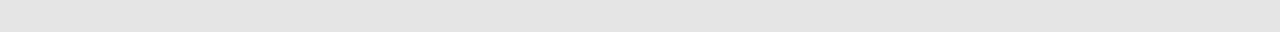
==== commit 6003bcd4: "actualizacion general 1.3" ====
--- a/acercademi.html
+++ b/acercademi.html
@@ -7,6 +7,7 @@
 	<link rel="stylesheet" type="text/css" href="css/estilosacercademi.css">
 	<link rel="stylesheet" type="text/css" href="css/estilosacermi.css">
 	<link rel="stylesheet" type="text/css" href="css/normalize.css">
+	<link rel="stylesheet" type="text/css" href="libreria/bootstrap5/css/bootstrap.css">
 	<meta name="viewport" content="width=device-width, initial-scale=1.0">
 	<link rel="preconnect" href="https://fonts.gstatic.com">
 <link href="https://fonts.googleapis.com/css2?family=Lato&display=swap" rel="stylesheet">
@@ -24,6 +25,35 @@
 <body class="body">
 
 <header>
+		<div class="menu-wrapper">
+		  <div class="material-menu">
+		    <div class="material-btn">
+		      <div class="material-hamburguer">
+		        <div class="material-patty"></div>
+		        <div class="material-patty"></div>
+		        <div class="material-patty"></div>
+		      </div>
+		    </div>
+
+		    <div class="material-content">
+		      <nav>
+		        <ul>
+		          <li><a href="index.html">Inicio</a></li>
+		          <li><a href="acercademi.html">Acerca de mi</a></li>
+		          <li><a href="mundodiseno.html">Mundo Diseño</a></li>
+		          <li><a href="mundoweb.html">Mundo web</a></li>
+		          <li><a href="servicios.html">Servicios</a></li>
+		          <li><a href="contacto.html">Contacto</a></li>
+		        </ul>
+		      </nav>
+		    </div>
+		  </div>
+		</div>
+		<div class="logo__otramirada__hamburger">
+			<a href="index.html" class="nav___a___img ">
+				    		 <img class="nav___a___img " src="img/logo_om.png" alt="" >    	
+			</a>
+		</div>
 	<div id="menu__scroll" >
 		
 			<nav class="nav1">
@@ -42,7 +72,7 @@
 							
 						</li>
 						<li class="nav___li">
-							<a href="mundodiseño.html" title="">Mundo Diseño</a>
+							<a href="mundodiseno.html" title="">Mundo Diseño</a>
 						</li>
 						
 						
@@ -73,12 +103,13 @@
 </header>
 
 
-	<div class ="div___obj___static">
+		<div class ="div___obj___static">
 			<button class="obj___static" href="">Sigueme</button>
-			<div class="background__follow">
-				
-			</div>
-			<a class="obj___static___follow2" href="https://www.behance.net/alexco125f25" target= black>Behance</a>
+			
+			<a class="obj___static___follow2" href="https://www.behance.net/alexco125f25" target= black>Behance
+				<div class="background__follow">
+				</div>
+			</a>
 			<a class="obj___static___follow3" href="https://www.instagram.com/johnnyargote/" target= black>Instagram</a>
 			<a class="obj___static___follow4" href="https://wa.me/573108644980" target= black>Whatsapp</a>
 		</div>
@@ -482,6 +513,7 @@
 <script src="jquery/jquery-3.6.0.js"> </script>
 <script src="js/scrollnav.js"></script>
 <script src="js/onclick.js"></script>
+<script src="js/menuburger.js"></script>
 <script src="libreria/bootstrap5/js/bootstrap.min.js"></script>
 
 
--- a/css/estilosacermi.css
+++ b/css/estilosacermi.css
@@ -1,12570 +1,338 @@
-/*!
- * Bootstrap v5.0.2 (https://getbootstrap.com/)
- * Copyright 2011-2021 The Bootstrap Authors
- * Copyright 2011-2021 Twitter, Inc.
- * Licensed under MIT (https://github.com/twbs/bootstrap/blob/main/LICENSE)
- */
-/* line 1, ../../../OneDrive/Documentos/clase proyecto/libreria/bootstrap5/scss/_root.scss */
-:root {
-  --bs-blue: #0d6efd;
-  --bs-indigo: #6610f2;
-  --bs-purple: #6f42c1;
-  --bs-pink: #d63384;
-  --bs-red: #dc3545;
-  --bs-orange: #fd7e14;
-  --bs-yellow: #ffc107;
-  --bs-green: #198754;
-  --bs-teal: #20c997;
-  --bs-cyan: #0dcaf0;
-  --bs-white: #fff;
-  --bs-gray: #6c757d;
-  --bs-gray-dark: #343a40;
-  --bs-primary: #D50780;
-  --bs-secondary: #6c757d;
-  --bs-success: #198754;
-  --bs-info: #0dcaf0;
-  --bs-warning: #ffc107;
-  --bs-danger: #dc3545;
-  --bs-light: #f8f9fa;
-  --bs-dark: #212529;
-  --bs-font-sans-serif: system-ui, -apple-system, "Segoe UI", Roboto, "Helvetica Neue", Arial, "Noto Sans", "Liberation Sans", sans-serif, "Apple Color Emoji", "Segoe UI Emoji", "Segoe UI Symbol", "Noto Color Emoji";
-  --bs-font-monospace: SFMono-Regular, Menlo, Monaco, Consolas, "Liberation Mono", "Courier New", monospace;
-  --bs-gradient: linear-gradient(180deg, rgba(255, 255, 255, 0.15), rgba(255, 255, 255, 0));
-}
-
-/* line 16, ../../../OneDrive/Documentos/clase proyecto/libreria/bootstrap5/scss/_reboot.scss */
-*,
-*::before,
-*::after {
-  box-sizing: border-box;
-}
-
-@media (prefers-reduced-motion: no-preference) {
-  /* line 28, ../../../OneDrive/Documentos/clase proyecto/libreria/bootstrap5/scss/_reboot.scss */
-  :root {
-    scroll-behavior: smooth;
-  }
-}
-
-/* line 46, ../../../OneDrive/Documentos/clase proyecto/libreria/bootstrap5/scss/_reboot.scss */
-body {
-  margin: 0;
-  font-family: var(--bs-font-sans-serif);
-  font-size: 1rem;
-  font-weight: 400;
-  line-height: 1.5;
-  color: #212529;
-  background-color: #fff;
-  -webkit-text-size-adjust: 100%;
-  -webkit-tap-highlight-color: rgba(0, 0, 0, 0);
-}
-
-/* line 65, ../../../OneDrive/Documentos/clase proyecto/libreria/bootstrap5/scss/_reboot.scss */
-hr {
-  margin: 1rem 0;
-  color: inherit;
-  background-color: currentColor;
-  border: 0;
-  opacity: 0.25;
-}
-
-/* line 73, ../../../OneDrive/Documentos/clase proyecto/libreria/bootstrap5/scss/_reboot.scss */
-hr:not([size]) {
-  height: 1px;
-}
-
-/* line 84, ../../../OneDrive/Documentos/clase proyecto/libreria/bootstrap5/scss/_reboot.scss */
-h1, .h1, h2, .h2, h3, .h3, h4, .h4, h5, .h5, h6, .h6 {
-  margin-top: 0;
-  margin-bottom: 0.5rem;
-  font-weight: 500;
-  line-height: 1.2;
-}
-
-/* line 94, ../../../OneDrive/Documentos/clase proyecto/libreria/bootstrap5/scss/_reboot.scss */
-h1, .h1 {
-  font-size: calc(1.375rem + 1.5vw);
-}
-
-@media (min-width: 1200px) {
-  /* line 94, ../../../OneDrive/Documentos/clase proyecto/libreria/bootstrap5/scss/_reboot.scss */
-  h1, .h1 {
-    font-size: 2.5rem;
-  }
-}
-
-/* line 99, ../../../OneDrive/Documentos/clase proyecto/libreria/bootstrap5/scss/_reboot.scss */
-h2, .h2 {
-  font-size: calc(1.325rem + 0.9vw);
-}
-
-@media (min-width: 1200px) {
-  /* line 99, ../../../OneDrive/Documentos/clase proyecto/libreria/bootstrap5/scss/_reboot.scss */
-  h2, .h2 {
-    font-size: 2rem;
-  }
-}
-
-/* line 104, ../../../OneDrive/Documentos/clase proyecto/libreria/bootstrap5/scss/_reboot.scss */
-h3, .h3 {
-  font-size: calc(1.3rem + 0.6vw);
-}
-
-@media (min-width: 1200px) {
-  /* line 104, ../../../OneDrive/Documentos/clase proyecto/libreria/bootstrap5/scss/_reboot.scss */
-  h3, .h3 {
-    font-size: 1.75rem;
-  }
-}
-
-/* line 109, ../../../OneDrive/Documentos/clase proyecto/libreria/bootstrap5/scss/_reboot.scss */
-h4, .h4 {
-  font-size: calc(1.275rem + 0.3vw);
-}
-
-@media (min-width: 1200px) {
-  /* line 109, ../../../OneDrive/Documentos/clase proyecto/libreria/bootstrap5/scss/_reboot.scss */
-  h4, .h4 {
-    font-size: 1.5rem;
-  }
-}
-
-/* line 114, ../../../OneDrive/Documentos/clase proyecto/libreria/bootstrap5/scss/_reboot.scss */
-h5, .h5 {
-  font-size: 1.25rem;
-}
-
-/* line 119, ../../../OneDrive/Documentos/clase proyecto/libreria/bootstrap5/scss/_reboot.scss */
-h6, .h6 {
-  font-size: 1rem;
-}
-
-/* line 130, ../../../OneDrive/Documentos/clase proyecto/libreria/bootstrap5/scss/_reboot.scss */
-p {
-  margin-top: 0;
-  margin-bottom: 1rem;
-}
-
-/* line 143, ../../../OneDrive/Documentos/clase proyecto/libreria/bootstrap5/scss/_reboot.scss */
-abbr[title],
-abbr[data-bs-original-title] {
-  text-decoration: underline dotted;
-  cursor: help;
-  text-decoration-skip-ink: none;
-}
-
-/* line 153, ../../../OneDrive/Documentos/clase proyecto/libreria/bootstrap5/scss/_reboot.scss */
-address {
-  margin-bottom: 1rem;
-  font-style: normal;
-  line-height: inherit;
-}
-
-/* line 162, ../../../OneDrive/Documentos/clase proyecto/libreria/bootstrap5/scss/_reboot.scss */
-ol,
-ul {
-  padding-left: 2rem;
-}
-
-/* line 167, ../../../OneDrive/Documentos/clase proyecto/libreria/bootstrap5/scss/_reboot.scss */
-ol,
-ul,
-dl {
-  margin-top: 0;
-  margin-bottom: 1rem;
-}
-
-/* line 174, ../../../OneDrive/Documentos/clase proyecto/libreria/bootstrap5/scss/_reboot.scss */
-ol ol,
-ul ul,
-ol ul,
-ul ol {
-  margin-bottom: 0;
-}
-
-/* line 181, ../../../OneDrive/Documentos/clase proyecto/libreria/bootstrap5/scss/_reboot.scss */
-dt {
-  font-weight: 700;
-}
-
-/* line 187, ../../../OneDrive/Documentos/clase proyecto/libreria/bootstrap5/scss/_reboot.scss */
-dd {
-  margin-bottom: .5rem;
-  margin-left: 0;
-}
-
-/* line 195, ../../../OneDrive/Documentos/clase proyecto/libreria/bootstrap5/scss/_reboot.scss */
-blockquote {
-  margin: 0 0 1rem;
-}
-
-/* line 204, ../../../OneDrive/Documentos/clase proyecto/libreria/bootstrap5/scss/_reboot.scss */
-b,
-strong {
-  font-weight: bolder;
-}
-
-/* line 214, ../../../OneDrive/Documentos/clase proyecto/libreria/bootstrap5/scss/_reboot.scss */
-small, .small {
-  font-size: 0.875em;
-}
-
-/* line 221, ../../../OneDrive/Documentos/clase proyecto/libreria/bootstrap5/scss/_reboot.scss */
-mark, .mark {
-  padding: 0.2em;
-  background-color: #fcf8e3;
-}
-
-/* line 232, ../../../OneDrive/Documentos/clase proyecto/libreria/bootstrap5/scss/_reboot.scss */
-sub,
-sup {
-  position: relative;
-  font-size: 0.75em;
-  line-height: 0;
-  vertical-align: baseline;
-}
-
-/* line 240, ../../../OneDrive/Documentos/clase proyecto/libreria/bootstrap5/scss/_reboot.scss */
-sub {
-  bottom: -.25em;
-}
-
-/* line 241, ../../../OneDrive/Documentos/clase proyecto/libreria/bootstrap5/scss/_reboot.scss */
-sup {
-  top: -.5em;
-}
-
-/* line 246, ../../../OneDrive/Documentos/clase proyecto/libreria/bootstrap5/scss/_reboot.scss */
-a {
-  color: #D50780;
-  text-decoration: underline;
-}
-
-/* line 250, ../../../OneDrive/Documentos/clase proyecto/libreria/bootstrap5/scss/_reboot.scss */
-a:hover {
-  color: #aa0666;
-}
-
-/* line 262, ../../../OneDrive/Documentos/clase proyecto/libreria/bootstrap5/scss/_reboot.scss */
-a:not([href]):not([class]), a:not([href]):not([class]):hover {
-  color: inherit;
-  text-decoration: none;
-}
-
-/* line 272, ../../../OneDrive/Documentos/clase proyecto/libreria/bootstrap5/scss/_reboot.scss */
-pre,
-code,
-kbd,
-samp {
-  font-family: var(--bs-font-monospace);
-  font-size: 1em;
-  direction: ltr /* rtl:ignore */;
-  unicode-bidi: bidi-override;
-}
-
-/* line 286, ../../../OneDrive/Documentos/clase proyecto/libreria/bootstrap5/scss/_reboot.scss */
-pre {
-  display: block;
-  margin-top: 0;
-  margin-bottom: 1rem;
-  overflow: auto;
-  font-size: 0.875em;
-}
-
-/* line 295, ../../../OneDrive/Documentos/clase proyecto/libreria/bootstrap5/scss/_reboot.scss */
-pre code {
-  font-size: inherit;
-  color: inherit;
-  word-break: normal;
-}
-
-/* line 302, ../../../OneDrive/Documentos/clase proyecto/libreria/bootstrap5/scss/_reboot.scss */
-code {
-  font-size: 0.875em;
-  color: #d63384;
-  word-wrap: break-word;
-}
-
-/* line 308, ../../../OneDrive/Documentos/clase proyecto/libreria/bootstrap5/scss/_reboot.scss */
-a > code {
-  color: inherit;
-}
-
-/* line 313, ../../../OneDrive/Documentos/clase proyecto/libreria/bootstrap5/scss/_reboot.scss */
-kbd {
-  padding: 0.2rem 0.4rem;
-  font-size: 0.875em;
-  color: #fff;
-  background-color: #212529;
-  border-radius: 0.2rem;
-}
-
-/* line 320, ../../../OneDrive/Documentos/clase proyecto/libreria/bootstrap5/scss/_reboot.scss */
-kbd kbd {
-  padding: 0;
-  font-size: 1em;
-  font-weight: 700;
-}
-
-/* line 332, ../../../OneDrive/Documentos/clase proyecto/libreria/bootstrap5/scss/_reboot.scss */
-figure {
-  margin: 0 0 1rem;
-}
-
-/* line 339, ../../../OneDrive/Documentos/clase proyecto/libreria/bootstrap5/scss/_reboot.scss */
-img,
-svg {
-  vertical-align: middle;
-}
-
-/* line 349, ../../../OneDrive/Documentos/clase proyecto/libreria/bootstrap5/scss/_reboot.scss */
-table {
-  caption-side: bottom;
-  border-collapse: collapse;
-}
-
-/* line 354, ../../../OneDrive/Documentos/clase proyecto/libreria/bootstrap5/scss/_reboot.scss */
-caption {
-  padding-top: 0.5rem;
-  padding-bottom: 0.5rem;
-  color: #6c757d;
-  text-align: left;
-}
-
-/* line 365, ../../../OneDrive/Documentos/clase proyecto/libreria/bootstrap5/scss/_reboot.scss */
-th {
-  text-align: inherit;
-  text-align: -webkit-match-parent;
-}
-
-/* line 371, ../../../OneDrive/Documentos/clase proyecto/libreria/bootstrap5/scss/_reboot.scss */
-thead,
-tbody,
-tfoot,
-tr,
-td,
-th {
-  border-color: inherit;
-  border-style: solid;
-  border-width: 0;
-}
-
-/* line 387, ../../../OneDrive/Documentos/clase proyecto/libreria/bootstrap5/scss/_reboot.scss */
-label {
-  display: inline-block;
-}
-
-/* line 394, ../../../OneDrive/Documentos/clase proyecto/libreria/bootstrap5/scss/_reboot.scss */
-button {
-  border-radius: 0;
-}
-
-/* line 404, ../../../OneDrive/Documentos/clase proyecto/libreria/bootstrap5/scss/_reboot.scss */
-button:focus:not(:focus-visible) {
-  outline: 0;
-}
-
-/* line 410, ../../../OneDrive/Documentos/clase proyecto/libreria/bootstrap5/scss/_reboot.scss */
-input,
-button,
-select,
-optgroup,
-textarea {
-  margin: 0;
-  font-family: inherit;
-  font-size: inherit;
-  line-height: inherit;
-}
-
-/* line 422, ../../../OneDrive/Documentos/clase proyecto/libreria/bootstrap5/scss/_reboot.scss */
-button,
-select {
-  text-transform: none;
-}
-
-/* line 429, ../../../OneDrive/Documentos/clase proyecto/libreria/bootstrap5/scss/_reboot.scss */
-[role="button"] {
-  cursor: pointer;
-}
-
-/* line 433, ../../../OneDrive/Documentos/clase proyecto/libreria/bootstrap5/scss/_reboot.scss */
-select {
-  word-wrap: normal;
-}
-
-/* line 439, ../../../OneDrive/Documentos/clase proyecto/libreria/bootstrap5/scss/_reboot.scss */
-select:disabled {
-  opacity: 1;
-}
-
-/* line 447, ../../../OneDrive/Documentos/clase proyecto/libreria/bootstrap5/scss/_reboot.scss */
-[list]::-webkit-calendar-picker-indicator {
-  display: none;
-}
-
-/* line 456, ../../../OneDrive/Documentos/clase proyecto/libreria/bootstrap5/scss/_reboot.scss */
-button,
-[type="button"],
-[type="reset"],
-[type="submit"] {
-  -webkit-appearance: button;
-}
-
-/* line 463, ../../../OneDrive/Documentos/clase proyecto/libreria/bootstrap5/scss/_reboot.scss */
-button:not(:disabled),
-[type="button"]:not(:disabled),
-[type="reset"]:not(:disabled),
-[type="submit"]:not(:disabled) {
-  cursor: pointer;
-}
-
-/* line 471, ../../../OneDrive/Documentos/clase proyecto/libreria/bootstrap5/scss/_reboot.scss */
-::-moz-focus-inner {
-  padding: 0;
-  border-style: none;
-}
-
-/* line 478, ../../../OneDrive/Documentos/clase proyecto/libreria/bootstrap5/scss/_reboot.scss */
-textarea {
-  resize: vertical;
-}
-
-/* line 489, ../../../OneDrive/Documentos/clase proyecto/libreria/bootstrap5/scss/_reboot.scss */
-fieldset {
-  min-width: 0;
+@import url("https://fonts.googleapis.com/css2?family=Poppins:ital,wght@0,100;0,200;0,300;0,400;0,500;0,600;0,700;0,800;0,900;1,100;1,200;1,300;1,400;1,500;1,600;1,700;1,800;1,900&display=swap");
+@import url("https://fonts.googleapis.com/css2?family=Roboto+Condensed:ital,wght@0,300;0,400;0,700;1,300;1,400;1,700&display=swap");
+/* line 2, ../../sccs work project/scss/_acercamain.scss */
+* {
   padding: 0;
   margin: 0;
-  border: 0;
-}
-
-/* line 501, ../../../OneDrive/Documentos/clase proyecto/libreria/bootstrap5/scss/_reboot.scss */
-legend {
-  float: left;
+  font-family: "Poppins";
+}
+
+/* line 11, ../../sccs work project/scss/_acercamain.scss */
+html {
+  line-height: 1.15;
+  -webkit-text-size-adjust: 100%;
+  overflow-x: hidden;
+}
+
+/* line 19, ../../sccs work project/scss/_acercamain.scss */
+.row {
   width: 100%;
+}
+
+/* line 23, ../../sccs work project/scss/_acercamain.scss */
+ul {
+  padding-inline-start: 0px;
+}
+
+/* line 28, ../../sccs work project/scss/_acercamain.scss */
+h1 {
+  color: #D50780;
+}
+
+/* line 2, ../../sccs work project/scss/_acercanav.scss */
+.body {
+  overflow-x: hidden;
+  position: relative;
+  margin: 0;
   padding: 0;
-  margin-bottom: 0.5rem;
-  font-size: calc(1.275rem + 0.3vw);
-  line-height: inherit;
-}
-
-@media (min-width: 1200px) {
-  /* line 501, ../../../OneDrive/Documentos/clase proyecto/libreria/bootstrap5/scss/_reboot.scss */
-  legend {
-    font-size: 1.5rem;
-  }
-}
-
-/* line 510, ../../../OneDrive/Documentos/clase proyecto/libreria/bootstrap5/scss/_reboot.scss */
-legend + * {
-  clear: left;
-}
-
-/* line 518, ../../../OneDrive/Documentos/clase proyecto/libreria/bootstrap5/scss/_reboot.scss */
-::-webkit-datetime-edit-fields-wrapper,
-::-webkit-datetime-edit-text,
-::-webkit-datetime-edit-minute,
-::-webkit-datetime-edit-hour-field,
-::-webkit-datetime-edit-day-field,
-::-webkit-datetime-edit-month-field,
-::-webkit-datetime-edit-year-field {
-  padding: 0;
-}
-
-/* line 528, ../../../OneDrive/Documentos/clase proyecto/libreria/bootstrap5/scss/_reboot.scss */
-::-webkit-inner-spin-button {
-  height: auto;
-}
-
-/* line 538, ../../../OneDrive/Documentos/clase proyecto/libreria/bootstrap5/scss/_reboot.scss */
-[type="search"] {
-  outline-offset: -2px;
-  -webkit-appearance: textfield;
-}
-
-/* rtl:raw:
-[type="tel"],
-[type="url"],
-[type="email"],
-[type="number"] {
-  direction: ltr;
-}
-*/
-/* line 559, ../../../OneDrive/Documentos/clase proyecto/libreria/bootstrap5/scss/_reboot.scss */
-::-webkit-search-decoration {
-  -webkit-appearance: none;
-}
-
-/* line 565, ../../../OneDrive/Documentos/clase proyecto/libreria/bootstrap5/scss/_reboot.scss */
-::-webkit-color-swatch-wrapper {
-  padding: 0;
-}
-
-/* line 572, ../../../OneDrive/Documentos/clase proyecto/libreria/bootstrap5/scss/_reboot.scss */
-::file-selector-button {
-  font: inherit;
-}
-
-/* line 579, ../../../OneDrive/Documentos/clase proyecto/libreria/bootstrap5/scss/_reboot.scss */
-::-webkit-file-upload-button {
-  font: inherit;
-  -webkit-appearance: button;
-}
-
-/* line 586, ../../../OneDrive/Documentos/clase proyecto/libreria/bootstrap5/scss/_reboot.scss */
-output {
+  background-color: white;
+}
+
+/* line 10, ../../sccs work project/scss/_acercanav.scss */
+.nav1 {
+  text-align: center;
+  width: 100%;
+  height: 100%;
+  justify-content: center;
+  align-items: center;
+  display: flex;
+}
+
+/* line 18, ../../sccs work project/scss/_acercanav.scss */
+.nav___ul___left {
   display: inline-block;
-}
-
-/* line 592, ../../../OneDrive/Documentos/clase proyecto/libreria/bootstrap5/scss/_reboot.scss */
-iframe {
-  border: 0;
-}
-
-/* line 600, ../../../OneDrive/Documentos/clase proyecto/libreria/bootstrap5/scss/_reboot.scss */
-summary {
-  display: list-item;
-  cursor: pointer;
-}
-
-/* line 610, ../../../OneDrive/Documentos/clase proyecto/libreria/bootstrap5/scss/_reboot.scss */
-progress {
-  vertical-align: baseline;
-}
-
-/* line 619, ../../../OneDrive/Documentos/clase proyecto/libreria/bootstrap5/scss/_reboot.scss */
-[hidden] {
-  display: none !important;
-}
-
-/* line 29, ../../../OneDrive/Documentos/clase proyecto/libreria/bootstrap5/scss/_type.scss */
-.lead {
-  font-size: 1.25rem;
-  font-weight: 300;
-}
-
-/* line 36, ../../../OneDrive/Documentos/clase proyecto/libreria/bootstrap5/scss/_type.scss */
-.display-1 {
-  font-size: calc(1.625rem + 4.5vw);
-  font-weight: 300;
-  line-height: 1.2;
-}
-
-@media (min-width: 1200px) {
-  /* line 36, ../../../OneDrive/Documentos/clase proyecto/libreria/bootstrap5/scss/_type.scss */
-  .display-1 {
-    font-size: 5rem;
-  }
-}
-
-/* line 36, ../../../OneDrive/Documentos/clase proyecto/libreria/bootstrap5/scss/_type.scss */
-.display-2 {
-  font-size: calc(1.575rem + 3.9vw);
-  font-weight: 300;
-  line-height: 1.2;
-}
-
-@media (min-width: 1200px) {
-  /* line 36, ../../../OneDrive/Documentos/clase proyecto/libreria/bootstrap5/scss/_type.scss */
-  .display-2 {
-    font-size: 4.5rem;
-  }
-}
-
-/* line 36, ../../../OneDrive/Documentos/clase proyecto/libreria/bootstrap5/scss/_type.scss */
-.display-3 {
-  font-size: calc(1.525rem + 3.3vw);
-  font-weight: 300;
-  line-height: 1.2;
-}
-
-@media (min-width: 1200px) {
-  /* line 36, ../../../OneDrive/Documentos/clase proyecto/libreria/bootstrap5/scss/_type.scss */
-  .display-3 {
-    font-size: 4rem;
-  }
-}
-
-/* line 36, ../../../OneDrive/Documentos/clase proyecto/libreria/bootstrap5/scss/_type.scss */
-.display-4 {
-  font-size: calc(1.475rem + 2.7vw);
-  font-weight: 300;
-  line-height: 1.2;
-}
-
-@media (min-width: 1200px) {
-  /* line 36, ../../../OneDrive/Documentos/clase proyecto/libreria/bootstrap5/scss/_type.scss */
-  .display-4 {
-    font-size: 3.5rem;
-  }
-}
-
-/* line 36, ../../../OneDrive/Documentos/clase proyecto/libreria/bootstrap5/scss/_type.scss */
-.display-5 {
-  font-size: calc(1.425rem + 2.1vw);
-  font-weight: 300;
-  line-height: 1.2;
-}
-
-@media (min-width: 1200px) {
-  /* line 36, ../../../OneDrive/Documentos/clase proyecto/libreria/bootstrap5/scss/_type.scss */
-  .display-5 {
-    font-size: 3rem;
-  }
-}
-
-/* line 36, ../../../OneDrive/Documentos/clase proyecto/libreria/bootstrap5/scss/_type.scss */
-.display-6 {
-  font-size: calc(1.375rem + 1.5vw);
-  font-weight: 300;
-  line-height: 1.2;
-}
-
-@media (min-width: 1200px) {
-  /* line 36, ../../../OneDrive/Documentos/clase proyecto/libreria/bootstrap5/scss/_type.scss */
-  .display-6 {
-    font-size: 2.5rem;
-  }
-}
-
-/* line 58, ../../../OneDrive/Documentos/clase proyecto/libreria/bootstrap5/scss/_type.scss */
-.list-unstyled {
-  padding-left: 0;
-  list-style: none;
-}
-
-/* line 63, ../../../OneDrive/Documentos/clase proyecto/libreria/bootstrap5/scss/_type.scss */
-.list-inline {
-  padding-left: 0;
-  list-style: none;
-}
-
-/* line 66, ../../../OneDrive/Documentos/clase proyecto/libreria/bootstrap5/scss/_type.scss */
-.list-inline-item {
+  list-style-type: none;
+  margin-top: 0px;
+}
+
+/* line 24, ../../sccs work project/scss/_acercanav.scss */
+.nav___a___img {
   display: inline-block;
-}
-
-/* line 69, ../../../OneDrive/Documentos/clase proyecto/libreria/bootstrap5/scss/_type.scss */
-.list-inline-item:not(:last-child) {
-  margin-right: 0.5rem;
-}
-
-/* line 80, ../../../OneDrive/Documentos/clase proyecto/libreria/bootstrap5/scss/_type.scss */
-.initialism {
-  font-size: 0.875em;
-  text-transform: uppercase;
-}
-
-/* line 86, ../../../OneDrive/Documentos/clase proyecto/libreria/bootstrap5/scss/_type.scss */
-.blockquote {
-  margin-bottom: 1rem;
-  font-size: 1.25rem;
-}
-
-/* line 90, ../../../OneDrive/Documentos/clase proyecto/libreria/bootstrap5/scss/_type.scss */
-.blockquote > :last-child {
-  margin-bottom: 0;
-}
-
-/* line 95, ../../../OneDrive/Documentos/clase proyecto/libreria/bootstrap5/scss/_type.scss */
-.blockquote-footer {
-  margin-top: -1rem;
-  margin-bottom: 1rem;
-  font-size: 0.875em;
-  color: #6c757d;
-}
-
-/* line 101, ../../../OneDrive/Documentos/clase proyecto/libreria/bootstrap5/scss/_type.scss */
-.blockquote-footer::before {
-  content: "\2014\00A0";
-}
-
-/* line 8, ../../../OneDrive/Documentos/clase proyecto/libreria/bootstrap5/scss/_images.scss */
-.img-fluid {
-  max-width: 100%;
-  height: auto;
-}
-
-/* line 14, ../../../OneDrive/Documentos/clase proyecto/libreria/bootstrap5/scss/_images.scss */
-.img-thumbnail {
-  padding: 0.25rem;
-  background-color: #fff;
-  border: 1px solid #dee2e6;
-  border-radius: 0.25rem;
-  max-width: 100%;
-  height: auto;
-}
-
-/* line 29, ../../../OneDrive/Documentos/clase proyecto/libreria/bootstrap5/scss/_images.scss */
-.figure {
+  padding-left: 6%;
+  padding-right: 12%;
+  padding-top: 20px;
+  width: 110px;
+  height: 100%;
+}
+
+/* line 34, ../../sccs work project/scss/_acercanav.scss */
+.nav___ul___right {
   display: inline-block;
-}
-
-/* line 34, ../../../OneDrive/Documentos/clase proyecto/libreria/bootstrap5/scss/_images.scss */
-.figure-img {
-  margin-bottom: 0.5rem;
-  line-height: 1;
-}
-
-/* line 39, ../../../OneDrive/Documentos/clase proyecto/libreria/bootstrap5/scss/_images.scss */
-.figure-caption {
-  font-size: 0.875em;
-  color: #6c757d;
-}
-
-/* line 7, ../../../OneDrive/Documentos/clase proyecto/libreria/bootstrap5/scss/_containers.scss */
-.container,
-.container-fluid,
-.container-sm,
-.container-md,
-.container-lg,
-.container-xl,
-.container-xxl {
-  width: 100%;
-  padding-right: var(--bs-gutter-x, 0.75rem);
-  padding-left: var(--bs-gutter-x, 0.75rem);
-  margin-right: auto;
-  margin-left: auto;
-}
-
-@media (min-width: 576px) {
-  /* line 20, ../../../OneDrive/Documentos/clase proyecto/libreria/bootstrap5/scss/_containers.scss */
-  .container, .container-sm {
-    max-width: 540px;
-  }
-}
-
-@media (min-width: 768px) {
-  /* line 20, ../../../OneDrive/Documentos/clase proyecto/libreria/bootstrap5/scss/_containers.scss */
-  .container, .container-sm, .container-md {
-    max-width: 720px;
-  }
-}
-
-@media (min-width: 992px) {
-  /* line 20, ../../../OneDrive/Documentos/clase proyecto/libreria/bootstrap5/scss/_containers.scss */
-  .container, .container-sm, .container-md, .container-lg {
-    max-width: 960px;
-  }
-}
-
-@media (min-width: 1200px) {
-  /* line 20, ../../../OneDrive/Documentos/clase proyecto/libreria/bootstrap5/scss/_containers.scss */
-  .container, .container-sm, .container-md, .container-lg, .container-xl {
-    max-width: 1140px;
-  }
-}
-
-@media (min-width: 1400px) {
-  /* line 20, ../../../OneDrive/Documentos/clase proyecto/libreria/bootstrap5/scss/_containers.scss */
-  .container, .container-sm, .container-md, .container-lg, .container-xl, .container-xxl {
-    max-width: 1320px;
-  }
-}
-
-/* line 6, ../../../OneDrive/Documentos/clase proyecto/libreria/bootstrap5/scss/_grid.scss */
-.row {
-  --bs-gutter-x: 1.5rem;
-  --bs-gutter-y: 0;
-  display: flex;
-  flex-wrap: wrap;
-  margin-top: calc(var(--bs-gutter-y) * -1);
-  margin-right: calc(var(--bs-gutter-x) * -.5);
-  margin-left: calc(var(--bs-gutter-x) * -.5);
-}
-
-/* line 9, ../../../OneDrive/Documentos/clase proyecto/libreria/bootstrap5/scss/_grid.scss */
-.row > * {
-  flex-shrink: 0;
-  width: 100%;
-  max-width: 100%;
-  padding-right: calc(var(--bs-gutter-x) * .5);
-  padding-left: calc(var(--bs-gutter-x) * .5);
-  margin-top: var(--bs-gutter-y);
-}
-
-/* line 73, ../../../OneDrive/Documentos/clase proyecto/libreria/bootstrap5/scss/mixins/_grid.scss */
-.col {
-  flex: 1 0 0%;
-}
-
-/* line 77, ../../../OneDrive/Documentos/clase proyecto/libreria/bootstrap5/scss/mixins/_grid.scss */
-.row-cols-auto > * {
-  flex: 0 0 auto;
-  width: auto;
-}
-
-/* line 56, ../../../OneDrive/Documentos/clase proyecto/libreria/bootstrap5/scss/mixins/_grid.scss */
-.row-cols-1 > * {
-  flex: 0 0 auto;
-  width: 100%;
-}
-
-/* line 56, ../../../OneDrive/Documentos/clase proyecto/libreria/bootstrap5/scss/mixins/_grid.scss */
-.row-cols-2 > * {
-  flex: 0 0 auto;
-  width: 50%;
-}
-
-/* line 56, ../../../OneDrive/Documentos/clase proyecto/libreria/bootstrap5/scss/mixins/_grid.scss */
-.row-cols-3 > * {
-  flex: 0 0 auto;
-  width: 33.33333%;
-}
-
-/* line 56, ../../../OneDrive/Documentos/clase proyecto/libreria/bootstrap5/scss/mixins/_grid.scss */
-.row-cols-4 > * {
-  flex: 0 0 auto;
-  width: 25%;
-}
-
-/* line 56, ../../../OneDrive/Documentos/clase proyecto/libreria/bootstrap5/scss/mixins/_grid.scss */
-.row-cols-5 > * {
-  flex: 0 0 auto;
-  width: 20%;
-}
-
-/* line 56, ../../../OneDrive/Documentos/clase proyecto/libreria/bootstrap5/scss/mixins/_grid.scss */
-.row-cols-6 > * {
-  flex: 0 0 auto;
-  width: 16.66667%;
-}
-
-@media (min-width: 576px) {
-  /* line 73, ../../../OneDrive/Documentos/clase proyecto/libreria/bootstrap5/scss/mixins/_grid.scss */
-  .col-sm {
-    flex: 1 0 0%;
-  }
-  /* line 77, ../../../OneDrive/Documentos/clase proyecto/libreria/bootstrap5/scss/mixins/_grid.scss */
-  .row-cols-sm-auto > * {
-    flex: 0 0 auto;
-    width: auto;
-  }
-  /* line 56, ../../../OneDrive/Documentos/clase proyecto/libreria/bootstrap5/scss/mixins/_grid.scss */
-  .row-cols-sm-1 > * {
-    flex: 0 0 auto;
-    width: 100%;
-  }
-  /* line 56, ../../../OneDrive/Documentos/clase proyecto/libreria/bootstrap5/scss/mixins/_grid.scss */
-  .row-cols-sm-2 > * {
-    flex: 0 0 auto;
-    width: 50%;
-  }
-  /* line 56, ../../../OneDrive/Documentos/clase proyecto/libreria/bootstrap5/scss/mixins/_grid.scss */
-  .row-cols-sm-3 > * {
-    flex: 0 0 auto;
-    width: 33.33333%;
-  }
-  /* line 56, ../../../OneDrive/Documentos/clase proyecto/libreria/bootstrap5/scss/mixins/_grid.scss */
-  .row-cols-sm-4 > * {
-    flex: 0 0 auto;
-    width: 25%;
-  }
-  /* line 56, ../../../OneDrive/Documentos/clase proyecto/libreria/bootstrap5/scss/mixins/_grid.scss */
-  .row-cols-sm-5 > * {
-    flex: 0 0 auto;
-    width: 20%;
-  }
-  /* line 56, ../../../OneDrive/Documentos/clase proyecto/libreria/bootstrap5/scss/mixins/_grid.scss */
-  .row-cols-sm-6 > * {
-    flex: 0 0 auto;
-    width: 16.66667%;
-  }
-}
-
-@media (min-width: 768px) {
-  /* line 73, ../../../OneDrive/Documentos/clase proyecto/libreria/bootstrap5/scss/mixins/_grid.scss */
-  .col-md {
-    flex: 1 0 0%;
-  }
-  /* line 77, ../../../OneDrive/Documentos/clase proyecto/libreria/bootstrap5/scss/mixins/_grid.scss */
-  .row-cols-md-auto > * {
-    flex: 0 0 auto;
-    width: auto;
-  }
-  /* line 56, ../../../OneDrive/Documentos/clase proyecto/libreria/bootstrap5/scss/mixins/_grid.scss */
-  .row-cols-md-1 > * {
-    flex: 0 0 auto;
-    width: 100%;
-  }
-  /* line 56, ../../../OneDrive/Documentos/clase proyecto/libreria/bootstrap5/scss/mixins/_grid.scss */
-  .row-cols-md-2 > * {
-    flex: 0 0 auto;
-    width: 50%;
-  }
-  /* line 56, ../../../OneDrive/Documentos/clase proyecto/libreria/bootstrap5/scss/mixins/_grid.scss */
-  .row-cols-md-3 > * {
-    flex: 0 0 auto;
-    width: 33.33333%;
-  }
-  /* line 56, ../../../OneDrive/Documentos/clase proyecto/libreria/bootstrap5/scss/mixins/_grid.scss */
-  .row-cols-md-4 > * {
-    flex: 0 0 auto;
-    width: 25%;
-  }
-  /* line 56, ../../../OneDrive/Documentos/clase proyecto/libreria/bootstrap5/scss/mixins/_grid.scss */
-  .row-cols-md-5 > * {
-    flex: 0 0 auto;
-    width: 20%;
-  }
-  /* line 56, ../../../OneDrive/Documentos/clase proyecto/libreria/bootstrap5/scss/mixins/_grid.scss */
-  .row-cols-md-6 > * {
-    flex: 0 0 auto;
-    width: 16.66667%;
-  }
-}
-
-@media (min-width: 992px) {
-  /* line 73, ../../../OneDrive/Documentos/clase proyecto/libreria/bootstrap5/scss/mixins/_grid.scss */
-  .col-lg {
-    flex: 1 0 0%;
-  }
-  /* line 77, ../../../OneDrive/Documentos/clase proyecto/libreria/bootstrap5/scss/mixins/_grid.scss */
-  .row-cols-lg-auto > * {
-    flex: 0 0 auto;
-    width: auto;
-  }
-  /* line 56, ../../../OneDrive/Documentos/clase proyecto/libreria/bootstrap5/scss/mixins/_grid.scss */
-  .row-cols-lg-1 > * {
-    flex: 0 0 auto;
-    width: 100%;
-  }
-  /* line 56, ../../../OneDrive/Documentos/clase proyecto/libreria/bootstrap5/scss/mixins/_grid.scss */
-  .row-cols-lg-2 > * {
-    flex: 0 0 auto;
-    width: 50%;
-  }
-  /* line 56, ../../../OneDrive/Documentos/clase proyecto/libreria/bootstrap5/scss/mixins/_grid.scss */
-  .row-cols-lg-3 > * {
-    flex: 0 0 auto;
-    width: 33.33333%;
-  }
-  /* line 56, ../../../OneDrive/Documentos/clase proyecto/libreria/bootstrap5/scss/mixins/_grid.scss */
-  .row-cols-lg-4 > * {
-    flex: 0 0 auto;
-    width: 25%;
-  }
-  /* line 56, ../../../OneDrive/Documentos/clase proyecto/libreria/bootstrap5/scss/mixins/_grid.scss */
-  .row-cols-lg-5 > * {
-    flex: 0 0 auto;
-    width: 20%;
-  }
-  /* line 56, ../../../OneDrive/Documentos/clase proyecto/libreria/bootstrap5/scss/mixins/_grid.scss */
-  .row-cols-lg-6 > * {
-    flex: 0 0 auto;
-    width: 16.66667%;
-  }
-}
-
-@media (min-width: 1200px) {
-  /* line 73, ../../../OneDrive/Documentos/clase proyecto/libreria/bootstrap5/scss/mixins/_grid.scss */
-  .col-xl {
-    flex: 1 0 0%;
-  }
-  /* line 77, ../../../OneDrive/Documentos/clase proyecto/libreria/bootstrap5/scss/mixins/_grid.scss */
-  .row-cols-xl-auto > * {
-    flex: 0 0 auto;
-    width: auto;
-  }
-  /* line 56, ../../../OneDrive/Documentos/clase proyecto/libreria/bootstrap5/scss/mixins/_grid.scss */
-  .row-cols-xl-1 > * {
-    flex: 0 0 auto;
-    width: 100%;
-  }
-  /* line 56, ../../../OneDrive/Documentos/clase proyecto/libreria/bootstrap5/scss/mixins/_grid.scss */
-  .row-cols-xl-2 > * {
-    flex: 0 0 auto;
-    width: 50%;
-  }
-  /* line 56, ../../../OneDrive/Documentos/clase proyecto/libreria/bootstrap5/scss/mixins/_grid.scss */
-  .row-cols-xl-3 > * {
-    flex: 0 0 auto;
-    width: 33.33333%;
-  }
-  /* line 56, ../../../OneDrive/Documentos/clase proyecto/libreria/bootstrap5/scss/mixins/_grid.scss */
-  .row-cols-xl-4 > * {
-    flex: 0 0 auto;
-    width: 25%;
-  }
-  /* line 56, ../../../OneDrive/Documentos/clase proyecto/libreria/bootstrap5/scss/mixins/_grid.scss */
-  .row-cols-xl-5 > * {
-    flex: 0 0 auto;
-    width: 20%;
-  }
-  /* line 56, ../../../OneDrive/Documentos/clase proyecto/libreria/bootstrap5/scss/mixins/_grid.scss */
-  .row-cols-xl-6 > * {
-    flex: 0 0 auto;
-    width: 16.66667%;
-  }
-}
-
-@media (min-width: 1400px) {
-  /* line 73, ../../../OneDrive/Documentos/clase proyecto/libreria/bootstrap5/scss/mixins/_grid.scss */
-  .col-xxl {
-    flex: 1 0 0%;
-  }
-  /* line 77, ../../../OneDrive/Documentos/clase proyecto/libreria/bootstrap5/scss/mixins/_grid.scss */
-  .row-cols-xxl-auto > * {
-    flex: 0 0 auto;
-    width: auto;
-  }
-  /* line 56, ../../../OneDrive/Documentos/clase proyecto/libreria/bootstrap5/scss/mixins/_grid.scss */
-  .row-cols-xxl-1 > * {
-    flex: 0 0 auto;
-    width: 100%;
-  }
-  /* line 56, ../../../OneDrive/Documentos/clase proyecto/libreria/bootstrap5/scss/mixins/_grid.scss */
-  .row-cols-xxl-2 > * {
-    flex: 0 0 auto;
-    width: 50%;
-  }
-  /* line 56, ../../../OneDrive/Documentos/clase proyecto/libreria/bootstrap5/scss/mixins/_grid.scss */
-  .row-cols-xxl-3 > * {
-    flex: 0 0 auto;
-    width: 33.33333%;
-  }
-  /* line 56, ../../../OneDrive/Documentos/clase proyecto/libreria/bootstrap5/scss/mixins/_grid.scss */
-  .row-cols-xxl-4 > * {
-    flex: 0 0 auto;
-    width: 25%;
-  }
-  /* line 56, ../../../OneDrive/Documentos/clase proyecto/libreria/bootstrap5/scss/mixins/_grid.scss */
-  .row-cols-xxl-5 > * {
-    flex: 0 0 auto;
-    width: 20%;
-  }
-  /* line 56, ../../../OneDrive/Documentos/clase proyecto/libreria/bootstrap5/scss/mixins/_grid.scss */
-  .row-cols-xxl-6 > * {
-    flex: 0 0 auto;
-    width: 16.66667%;
-  }
-}
-
-/* line 95, ../../../OneDrive/Documentos/clase proyecto/libreria/bootstrap5/scss/mixins/_grid.scss */
-.col-auto {
-  flex: 0 0 auto;
-  width: auto;
-}
-
-/* line 101, ../../../OneDrive/Documentos/clase proyecto/libreria/bootstrap5/scss/mixins/_grid.scss */
-.col-1 {
-  flex: 0 0 auto;
-  width: 8.33333%;
-}
-
-/* line 101, ../../../OneDrive/Documentos/clase proyecto/libreria/bootstrap5/scss/mixins/_grid.scss */
-.col-2 {
-  flex: 0 0 auto;
-  width: 16.66667%;
-}
-
-/* line 101, ../../../OneDrive/Documentos/clase proyecto/libreria/bootstrap5/scss/mixins/_grid.scss */
-.col-3 {
-  flex: 0 0 auto;
-  width: 25%;
-}
-
-/* line 101, ../../../OneDrive/Documentos/clase proyecto/libreria/bootstrap5/scss/mixins/_grid.scss */
-.col-4 {
-  flex: 0 0 auto;
-  width: 33.33333%;
-}
-
-/* line 101, ../../../OneDrive/Documentos/clase proyecto/libreria/bootstrap5/scss/mixins/_grid.scss */
-.col-5 {
-  flex: 0 0 auto;
-  width: 41.66667%;
-}
-
-/* line 101, ../../../OneDrive/Documentos/clase proyecto/libreria/bootstrap5/scss/mixins/_grid.scss */
-.col-6 {
-  flex: 0 0 auto;
-  width: 50%;
-}
-
-/* line 101, ../../../OneDrive/Documentos/clase proyecto/libreria/bootstrap5/scss/mixins/_grid.scss */
-.col-7 {
-  flex: 0 0 auto;
-  width: 58.33333%;
-}
-
-/* line 101, ../../../OneDrive/Documentos/clase proyecto/libreria/bootstrap5/scss/mixins/_grid.scss */
-.col-8 {
-  flex: 0 0 auto;
-  width: 66.66667%;
-}
-
-/* line 101, ../../../OneDrive/Documentos/clase proyecto/libreria/bootstrap5/scss/mixins/_grid.scss */
-.col-9 {
-  flex: 0 0 auto;
-  width: 75%;
-}
-
-/* line 101, ../../../OneDrive/Documentos/clase proyecto/libreria/bootstrap5/scss/mixins/_grid.scss */
-.col-10 {
-  flex: 0 0 auto;
-  width: 83.33333%;
-}
-
-/* line 101, ../../../OneDrive/Documentos/clase proyecto/libreria/bootstrap5/scss/mixins/_grid.scss */
-.col-11 {
-  flex: 0 0 auto;
-  width: 91.66667%;
-}
-
-/* line 101, ../../../OneDrive/Documentos/clase proyecto/libreria/bootstrap5/scss/mixins/_grid.scss */
-.col-12 {
-  flex: 0 0 auto;
-  width: 100%;
-}
-
-/* line 109, ../../../OneDrive/Documentos/clase proyecto/libreria/bootstrap5/scss/mixins/_grid.scss */
-.offset-1 {
-  margin-left: 8.33333%;
-}
-
-/* line 109, ../../../OneDrive/Documentos/clase proyecto/libreria/bootstrap5/scss/mixins/_grid.scss */
-.offset-2 {
-  margin-left: 16.66667%;
-}
-
-/* line 109, ../../../OneDrive/Documentos/clase proyecto/libreria/bootstrap5/scss/mixins/_grid.scss */
-.offset-3 {
-  margin-left: 25%;
-}
-
-/* line 109, ../../../OneDrive/Documentos/clase proyecto/libreria/bootstrap5/scss/mixins/_grid.scss */
-.offset-4 {
-  margin-left: 33.33333%;
-}
-
-/* line 109, ../../../OneDrive/Documentos/clase proyecto/libreria/bootstrap5/scss/mixins/_grid.scss */
-.offset-5 {
-  margin-left: 41.66667%;
-}
-
-/* line 109, ../../../OneDrive/Documentos/clase proyecto/libreria/bootstrap5/scss/mixins/_grid.scss */
-.offset-6 {
-  margin-left: 50%;
-}
-
-/* line 109, ../../../OneDrive/Documentos/clase proyecto/libreria/bootstrap5/scss/mixins/_grid.scss */
-.offset-7 {
-  margin-left: 58.33333%;
-}
-
-/* line 109, ../../../OneDrive/Documentos/clase proyecto/libreria/bootstrap5/scss/mixins/_grid.scss */
-.offset-8 {
-  margin-left: 66.66667%;
-}
-
-/* line 109, ../../../OneDrive/Documentos/clase proyecto/libreria/bootstrap5/scss/mixins/_grid.scss */
-.offset-9 {
-  margin-left: 75%;
-}
-
-/* line 109, ../../../OneDrive/Documentos/clase proyecto/libreria/bootstrap5/scss/mixins/_grid.scss */
-.offset-10 {
-  margin-left: 83.33333%;
-}
-
-/* line 109, ../../../OneDrive/Documentos/clase proyecto/libreria/bootstrap5/scss/mixins/_grid.scss */
-.offset-11 {
-  margin-left: 91.66667%;
-}
-
-/* line 120, ../../../OneDrive/Documentos/clase proyecto/libreria/bootstrap5/scss/mixins/_grid.scss */
-.g-0,
-.gx-0 {
-  --bs-gutter-x: 0;
-}
-
-/* line 125, ../../../OneDrive/Documentos/clase proyecto/libreria/bootstrap5/scss/mixins/_grid.scss */
-.g-0,
-.gy-0 {
-  --bs-gutter-y: 0;
-}
-
-/* line 120, ../../../OneDrive/Documentos/clase proyecto/libreria/bootstrap5/scss/mixins/_grid.scss */
-.g-1,
-.gx-1 {
-  --bs-gutter-x: 0.25rem;
-}
-
-/* line 125, ../../../OneDrive/Documentos/clase proyecto/libreria/bootstrap5/scss/mixins/_grid.scss */
-.g-1,
-.gy-1 {
-  --bs-gutter-y: 0.25rem;
-}
-
-/* line 120, ../../../OneDrive/Documentos/clase proyecto/libreria/bootstrap5/scss/mixins/_grid.scss */
-.g-2,
-.gx-2 {
-  --bs-gutter-x: 0.5rem;
-}
-
-/* line 125, ../../../OneDrive/Documentos/clase proyecto/libreria/bootstrap5/scss/mixins/_grid.scss */
-.g-2,
-.gy-2 {
-  --bs-gutter-y: 0.5rem;
-}
-
-/* line 120, ../../../OneDrive/Documentos/clase proyecto/libreria/bootstrap5/scss/mixins/_grid.scss */
-.g-3,
-.gx-3 {
-  --bs-gutter-x: 1rem;
-}
-
-/* line 125, ../../../OneDrive/Documentos/clase proyecto/libreria/bootstrap5/scss/mixins/_grid.scss */
-.g-3,
-.gy-3 {
-  --bs-gutter-y: 1rem;
-}
-
-/* line 120, ../../../OneDrive/Documentos/clase proyecto/libreria/bootstrap5/scss/mixins/_grid.scss */
-.g-4,
-.gx-4 {
-  --bs-gutter-x: 1.5rem;
-}
-
-/* line 125, ../../../OneDrive/Documentos/clase proyecto/libreria/bootstrap5/scss/mixins/_grid.scss */
-.g-4,
-.gy-4 {
-  --bs-gutter-y: 1.5rem;
-}
-
-/* line 120, ../../../OneDrive/Documentos/clase proyecto/libreria/bootstrap5/scss/mixins/_grid.scss */
-.g-5,
-.gx-5 {
-  --bs-gutter-x: 3rem;
-}
-
-/* line 125, ../../../OneDrive/Documentos/clase proyecto/libreria/bootstrap5/scss/mixins/_grid.scss */
-.g-5,
-.gy-5 {
-  --bs-gutter-y: 3rem;
-}
-
-@media (min-width: 576px) {
-  /* line 95, ../../../OneDrive/Documentos/clase proyecto/libreria/bootstrap5/scss/mixins/_grid.scss */
-  .col-sm-auto {
-    flex: 0 0 auto;
-    width: auto;
-  }
-  /* line 101, ../../../OneDrive/Documentos/clase proyecto/libreria/bootstrap5/scss/mixins/_grid.scss */
-  .col-sm-1 {
-    flex: 0 0 auto;
-    width: 8.33333%;
-  }
-  /* line 101, ../../../OneDrive/Documentos/clase proyecto/libreria/bootstrap5/scss/mixins/_grid.scss */
-  .col-sm-2 {
-    flex: 0 0 auto;
-    width: 16.66667%;
-  }
-  /* line 101, ../../../OneDrive/Documentos/clase proyecto/libreria/bootstrap5/scss/mixins/_grid.scss */
-  .col-sm-3 {
-    flex: 0 0 auto;
-    width: 25%;
-  }
-  /* line 101, ../../../OneDrive/Documentos/clase proyecto/libreria/bootstrap5/scss/mixins/_grid.scss */
-  .col-sm-4 {
-    flex: 0 0 auto;
-    width: 33.33333%;
-  }
-  /* line 101, ../../../OneDrive/Documentos/clase proyecto/libreria/bootstrap5/scss/mixins/_grid.scss */
-  .col-sm-5 {
-    flex: 0 0 auto;
-    width: 41.66667%;
-  }
-  /* line 101, ../../../OneDrive/Documentos/clase proyecto/libreria/bootstrap5/scss/mixins/_grid.scss */
-  .col-sm-6 {
-    flex: 0 0 auto;
-    width: 50%;
-  }
-  /* line 101, ../../../OneDrive/Documentos/clase proyecto/libreria/bootstrap5/scss/mixins/_grid.scss */
-  .col-sm-7 {
-    flex: 0 0 auto;
-    width: 58.33333%;
-  }
-  /* line 101, ../../../OneDrive/Documentos/clase proyecto/libreria/bootstrap5/scss/mixins/_grid.scss */
-  .col-sm-8 {
-    flex: 0 0 auto;
-    width: 66.66667%;
-  }
-  /* line 101, ../../../OneDrive/Documentos/clase proyecto/libreria/bootstrap5/scss/mixins/_grid.scss */
-  .col-sm-9 {
-    flex: 0 0 auto;
-    width: 75%;
-  }
-  /* line 101, ../../../OneDrive/Documentos/clase proyecto/libreria/bootstrap5/scss/mixins/_grid.scss */
-  .col-sm-10 {
-    flex: 0 0 auto;
-    width: 83.33333%;
-  }
-  /* line 101, ../../../OneDrive/Documentos/clase proyecto/libreria/bootstrap5/scss/mixins/_grid.scss */
-  .col-sm-11 {
-    flex: 0 0 auto;
-    width: 91.66667%;
-  }
-  /* line 101, ../../../OneDrive/Documentos/clase proyecto/libreria/bootstrap5/scss/mixins/_grid.scss */
-  .col-sm-12 {
-    flex: 0 0 auto;
-    width: 100%;
-  }
-  /* line 109, ../../../OneDrive/Documentos/clase proyecto/libreria/bootstrap5/scss/mixins/_grid.scss */
-  .offset-sm-0 {
-    margin-left: 0;
-  }
-  /* line 109, ../../../OneDrive/Documentos/clase proyecto/libreria/bootstrap5/scss/mixins/_grid.scss */
-  .offset-sm-1 {
-    margin-left: 8.33333%;
-  }
-  /* line 109, ../../../OneDrive/Documentos/clase proyecto/libreria/bootstrap5/scss/mixins/_grid.scss */
-  .offset-sm-2 {
-    margin-left: 16.66667%;
-  }
-  /* line 109, ../../../OneDrive/Documentos/clase proyecto/libreria/bootstrap5/scss/mixins/_grid.scss */
-  .offset-sm-3 {
-    margin-left: 25%;
-  }
-  /* line 109, ../../../OneDrive/Documentos/clase proyecto/libreria/bootstrap5/scss/mixins/_grid.scss */
-  .offset-sm-4 {
-    margin-left: 33.33333%;
-  }
-  /* line 109, ../../../OneDrive/Documentos/clase proyecto/libreria/bootstrap5/scss/mixins/_grid.scss */
-  .offset-sm-5 {
-    margin-left: 41.66667%;
-  }
-  /* line 109, ../../../OneDrive/Documentos/clase proyecto/libreria/bootstrap5/scss/mixins/_grid.scss */
-  .offset-sm-6 {
-    margin-left: 50%;
-  }
-  /* line 109, ../../../OneDrive/Documentos/clase proyecto/libreria/bootstrap5/scss/mixins/_grid.scss */
-  .offset-sm-7 {
-    margin-left: 58.33333%;
-  }
-  /* line 109, ../../../OneDrive/Documentos/clase proyecto/libreria/bootstrap5/scss/mixins/_grid.scss */
-  .offset-sm-8 {
-    margin-left: 66.66667%;
-  }
-  /* line 109, ../../../OneDrive/Documentos/clase proyecto/libreria/bootstrap5/scss/mixins/_grid.scss */
-  .offset-sm-9 {
-    margin-left: 75%;
-  }
-  /* line 109, ../../../OneDrive/Documentos/clase proyecto/libreria/bootstrap5/scss/mixins/_grid.scss */
-  .offset-sm-10 {
-    margin-left: 83.33333%;
-  }
-  /* line 109, ../../../OneDrive/Documentos/clase proyecto/libreria/bootstrap5/scss/mixins/_grid.scss */
-  .offset-sm-11 {
-    margin-left: 91.66667%;
-  }
-  /* line 120, ../../../OneDrive/Documentos/clase proyecto/libreria/bootstrap5/scss/mixins/_grid.scss */
-  .g-sm-0,
-  .gx-sm-0 {
-    --bs-gutter-x: 0;
-  }
-  /* line 125, ../../../OneDrive/Documentos/clase proyecto/libreria/bootstrap5/scss/mixins/_grid.scss */
-  .g-sm-0,
-  .gy-sm-0 {
-    --bs-gutter-y: 0;
-  }
-  /* line 120, ../../../OneDrive/Documentos/clase proyecto/libreria/bootstrap5/scss/mixins/_grid.scss */
-  .g-sm-1,
-  .gx-sm-1 {
-    --bs-gutter-x: 0.25rem;
-  }
-  /* line 125, ../../../OneDrive/Documentos/clase proyecto/libreria/bootstrap5/scss/mixins/_grid.scss */
-  .g-sm-1,
-  .gy-sm-1 {
-    --bs-gutter-y: 0.25rem;
-  }
-  /* line 120, ../../../OneDrive/Documentos/clase proyecto/libreria/bootstrap5/scss/mixins/_grid.scss */
-  .g-sm-2,
-  .gx-sm-2 {
-    --bs-gutter-x: 0.5rem;
-  }
-  /* line 125, ../../../OneDrive/Documentos/clase proyecto/libreria/bootstrap5/scss/mixins/_grid.scss */
-  .g-sm-2,
-  .gy-sm-2 {
-    --bs-gutter-y: 0.5rem;
-  }
-  /* line 120, ../../../OneDrive/Documentos/clase proyecto/libreria/bootstrap5/scss/mixins/_grid.scss */
-  .g-sm-3,
-  .gx-sm-3 {
-    --bs-gutter-x: 1rem;
-  }
-  /* line 125, ../../../OneDrive/Documentos/clase proyecto/libreria/bootstrap5/scss/mixins/_grid.scss */
-  .g-sm-3,
-  .gy-sm-3 {
-    --bs-gutter-y: 1rem;
-  }
-  /* line 120, ../../../OneDrive/Documentos/clase proyecto/libreria/bootstrap5/scss/mixins/_grid.scss */
-  .g-sm-4,
-  .gx-sm-4 {
-    --bs-gutter-x: 1.5rem;
-  }
-  /* line 125, ../../../OneDrive/Documentos/clase proyecto/libreria/bootstrap5/scss/mixins/_grid.scss */
-  .g-sm-4,
-  .gy-sm-4 {
-    --bs-gutter-y: 1.5rem;
-  }
-  /* line 120, ../../../OneDrive/Documentos/clase proyecto/libreria/bootstrap5/scss/mixins/_grid.scss */
-  .g-sm-5,
-  .gx-sm-5 {
-    --bs-gutter-x: 3rem;
-  }
-  /* line 125, ../../../OneDrive/Documentos/clase proyecto/libreria/bootstrap5/scss/mixins/_grid.scss */
-  .g-sm-5,
-  .gy-sm-5 {
-    --bs-gutter-y: 3rem;
-  }
-}
-
-@media (min-width: 768px) {
-  /* line 95, ../../../OneDrive/Documentos/clase proyecto/libreria/bootstrap5/scss/mixins/_grid.scss */
-  .col-md-auto {
-    flex: 0 0 auto;
-    width: auto;
-  }
-  /* line 101, ../../../OneDrive/Documentos/clase proyecto/libreria/bootstrap5/scss/mixins/_grid.scss */
-  .col-md-1 {
-    flex: 0 0 auto;
-    width: 8.33333%;
-  }
-  /* line 101, ../../../OneDrive/Documentos/clase proyecto/libreria/bootstrap5/scss/mixins/_grid.scss */
-  .col-md-2 {
-    flex: 0 0 auto;
-    width: 16.66667%;
-  }
-  /* line 101, ../../../OneDrive/Documentos/clase proyecto/libreria/bootstrap5/scss/mixins/_grid.scss */
-  .col-md-3 {
-    flex: 0 0 auto;
-    width: 25%;
-  }
-  /* line 101, ../../../OneDrive/Documentos/clase proyecto/libreria/bootstrap5/scss/mixins/_grid.scss */
-  .col-md-4 {
-    flex: 0 0 auto;
-    width: 33.33333%;
-  }
-  /* line 101, ../../../OneDrive/Documentos/clase proyecto/libreria/bootstrap5/scss/mixins/_grid.scss */
-  .col-md-5 {
-    flex: 0 0 auto;
-    width: 41.66667%;
-  }
-  /* line 101, ../../../OneDrive/Documentos/clase proyecto/libreria/bootstrap5/scss/mixins/_grid.scss */
-  .col-md-6 {
-    flex: 0 0 auto;
-    width: 50%;
-  }
-  /* line 101, ../../../OneDrive/Documentos/clase proyecto/libreria/bootstrap5/scss/mixins/_grid.scss */
-  .col-md-7 {
-    flex: 0 0 auto;
-    width: 58.33333%;
-  }
-  /* line 101, ../../../OneDrive/Documentos/clase proyecto/libreria/bootstrap5/scss/mixins/_grid.scss */
-  .col-md-8 {
-    flex: 0 0 auto;
-    width: 66.66667%;
-  }
-  /* line 101, ../../../OneDrive/Documentos/clase proyecto/libreria/bootstrap5/scss/mixins/_grid.scss */
-  .col-md-9 {
-    flex: 0 0 auto;
-    width: 75%;
-  }
-  /* line 101, ../../../OneDrive/Documentos/clase proyecto/libreria/bootstrap5/scss/mixins/_grid.scss */
-  .col-md-10 {
-    flex: 0 0 auto;
-    width: 83.33333%;
-  }
-  /* line 101, ../../../OneDrive/Documentos/clase proyecto/libreria/bootstrap5/scss/mixins/_grid.scss */
-  .col-md-11 {
-    flex: 0 0 auto;
-    width: 91.66667%;
-  }
-  /* line 101, ../../../OneDrive/Documentos/clase proyecto/libreria/bootstrap5/scss/mixins/_grid.scss */
-  .col-md-12 {
-    flex: 0 0 auto;
-    width: 100%;
-  }
-  /* line 109, ../../../OneDrive/Documentos/clase proyecto/libreria/bootstrap5/scss/mixins/_grid.scss */
-  .offset-md-0 {
-    margin-left: 0;
-  }
-  /* line 109, ../../../OneDrive/Documentos/clase proyecto/libreria/bootstrap5/scss/mixins/_grid.scss */
-  .offset-md-1 {
-    margin-left: 8.33333%;
-  }
-  /* line 109, ../../../OneDrive/Documentos/clase proyecto/libreria/bootstrap5/scss/mixins/_grid.scss */
-  .offset-md-2 {
-    margin-left: 16.66667%;
-  }
-  /* line 109, ../../../OneDrive/Documentos/clase proyecto/libreria/bootstrap5/scss/mixins/_grid.scss */
-  .offset-md-3 {
-    margin-left: 25%;
-  }
-  /* line 109, ../../../OneDrive/Documentos/clase proyecto/libreria/bootstrap5/scss/mixins/_grid.scss */
-  .offset-md-4 {
-    margin-left: 33.33333%;
-  }
-  /* line 109, ../../../OneDrive/Documentos/clase proyecto/libreria/bootstrap5/scss/mixins/_grid.scss */
-  .offset-md-5 {
-    margin-left: 41.66667%;
-  }
-  /* line 109, ../../../OneDrive/Documentos/clase proyecto/libreria/bootstrap5/scss/mixins/_grid.scss */
-  .offset-md-6 {
-    margin-left: 50%;
-  }
-  /* line 109, ../../../OneDrive/Documentos/clase proyecto/libreria/bootstrap5/scss/mixins/_grid.scss */
-  .offset-md-7 {
-    margin-left: 58.33333%;
-  }
-  /* line 109, ../../../OneDrive/Documentos/clase proyecto/libreria/bootstrap5/scss/mixins/_grid.scss */
-  .offset-md-8 {
-    margin-left: 66.66667%;
-  }
-  /* line 109, ../../../OneDrive/Documentos/clase proyecto/libreria/bootstrap5/scss/mixins/_grid.scss */
-  .offset-md-9 {
-    margin-left: 75%;
-  }
-  /* line 109, ../../../OneDrive/Documentos/clase proyecto/libreria/bootstrap5/scss/mixins/_grid.scss */
-  .offset-md-10 {
-    margin-left: 83.33333%;
-  }
-  /* line 109, ../../../OneDrive/Documentos/clase proyecto/libreria/bootstrap5/scss/mixins/_grid.scss */
-  .offset-md-11 {
-    margin-left: 91.66667%;
-  }
-  /* line 120, ../../../OneDrive/Documentos/clase proyecto/libreria/bootstrap5/scss/mixins/_grid.scss */
-  .g-md-0,
-  .gx-md-0 {
-    --bs-gutter-x: 0;
-  }
-  /* line 125, ../../../OneDrive/Documentos/clase proyecto/libreria/bootstrap5/scss/mixins/_grid.scss */
-  .g-md-0,
-  .gy-md-0 {
-    --bs-gutter-y: 0;
-  }
-  /* line 120, ../../../OneDrive/Documentos/clase proyecto/libreria/bootstrap5/scss/mixins/_grid.scss */
-  .g-md-1,
-  .gx-md-1 {
-    --bs-gutter-x: 0.25rem;
-  }
-  /* line 125, ../../../OneDrive/Documentos/clase proyecto/libreria/bootstrap5/scss/mixins/_grid.scss */
-  .g-md-1,
-  .gy-md-1 {
-    --bs-gutter-y: 0.25rem;
-  }
-  /* line 120, ../../../OneDrive/Documentos/clase proyecto/libreria/bootstrap5/scss/mixins/_grid.scss */
-  .g-md-2,
-  .gx-md-2 {
-    --bs-gutter-x: 0.5rem;
-  }
-  /* line 125, ../../../OneDrive/Documentos/clase proyecto/libreria/bootstrap5/scss/mixins/_grid.scss */
-  .g-md-2,
-  .gy-md-2 {
-    --bs-gutter-y: 0.5rem;
-  }
-  /* line 120, ../../../OneDrive/Documentos/clase proyecto/libreria/bootstrap5/scss/mixins/_grid.scss */
-  .g-md-3,
-  .gx-md-3 {
-    --bs-gutter-x: 1rem;
-  }
-  /* line 125, ../../../OneDrive/Documentos/clase proyecto/libreria/bootstrap5/scss/mixins/_grid.scss */
-  .g-md-3,
-  .gy-md-3 {
-    --bs-gutter-y: 1rem;
-  }
-  /* line 120, ../../../OneDrive/Documentos/clase proyecto/libreria/bootstrap5/scss/mixins/_grid.scss */
-  .g-md-4,
-  .gx-md-4 {
-    --bs-gutter-x: 1.5rem;
-  }
-  /* line 125, ../../../OneDrive/Documentos/clase proyecto/libreria/bootstrap5/scss/mixins/_grid.scss */
-  .g-md-4,
-  .gy-md-4 {
-    --bs-gutter-y: 1.5rem;
-  }
-  /* line 120, ../../../OneDrive/Documentos/clase proyecto/libreria/bootstrap5/scss/mixins/_grid.scss */
-  .g-md-5,
-  .gx-md-5 {
-    --bs-gutter-x: 3rem;
-  }
-  /* line 125, ../../../OneDrive/Documentos/clase proyecto/libreria/bootstrap5/scss/mixins/_grid.scss */
-  .g-md-5,
-  .gy-md-5 {
-    --bs-gutter-y: 3rem;
-  }
-}
-
-@media (min-width: 992px) {
-  /* line 95, ../../../OneDrive/Documentos/clase proyecto/libreria/bootstrap5/scss/mixins/_grid.scss */
-  .col-lg-auto {
-    flex: 0 0 auto;
-    width: auto;
-  }
-  /* line 101, ../../../OneDrive/Documentos/clase proyecto/libreria/bootstrap5/scss/mixins/_grid.scss */
-  .col-lg-1 {
-    flex: 0 0 auto;
-    width: 8.33333%;
-  }
-  /* line 101, ../../../OneDrive/Documentos/clase proyecto/libreria/bootstrap5/scss/mixins/_grid.scss */
-  .col-lg-2 {
-    flex: 0 0 auto;
-    width: 16.66667%;
-  }
-  /* line 101, ../../../OneDrive/Documentos/clase proyecto/libreria/bootstrap5/scss/mixins/_grid.scss */
-  .col-lg-3 {
-    flex: 0 0 auto;
-    width: 25%;
-  }
-  /* line 101, ../../../OneDrive/Documentos/clase proyecto/libreria/bootstrap5/scss/mixins/_grid.scss */
-  .col-lg-4 {
-    flex: 0 0 auto;
-    width: 33.33333%;
-  }
-  /* line 101, ../../../OneDrive/Documentos/clase proyecto/libreria/bootstrap5/scss/mixins/_grid.scss */
-  .col-lg-5 {
-    flex: 0 0 auto;
-    width: 41.66667%;
-  }
-  /* line 101, ../../../OneDrive/Documentos/clase proyecto/libreria/bootstrap5/scss/mixins/_grid.scss */
-  .col-lg-6 {
-    flex: 0 0 auto;
-    width: 50%;
-  }
-  /* line 101, ../../../OneDrive/Documentos/clase proyecto/libreria/bootstrap5/scss/mixins/_grid.scss */
-  .col-lg-7 {
-    flex: 0 0 auto;
-    width: 58.33333%;
-  }
-  /* line 101, ../../../OneDrive/Documentos/clase proyecto/libreria/bootstrap5/scss/mixins/_grid.scss */
-  .col-lg-8 {
-    flex: 0 0 auto;
-    width: 66.66667%;
-  }
-  /* line 101, ../../../OneDrive/Documentos/clase proyecto/libreria/bootstrap5/scss/mixins/_grid.scss */
-  .col-lg-9 {
-    flex: 0 0 auto;
-    width: 75%;
-  }
-  /* line 101, ../../../OneDrive/Documentos/clase proyecto/libreria/bootstrap5/scss/mixins/_grid.scss */
-  .col-lg-10 {
-    flex: 0 0 auto;
-    width: 83.33333%;
-  }
-  /* line 101, ../../../OneDrive/Documentos/clase proyecto/libreria/bootstrap5/scss/mixins/_grid.scss */
-  .col-lg-11 {
-    flex: 0 0 auto;
-    width: 91.66667%;
-  }
-  /* line 101, ../../../OneDrive/Documentos/clase proyecto/libreria/bootstrap5/scss/mixins/_grid.scss */
-  .col-lg-12 {
-    flex: 0 0 auto;
-    width: 100%;
-  }
-  /* line 109, ../../../OneDrive/Documentos/clase proyecto/libreria/bootstrap5/scss/mixins/_grid.scss */
-  .offset-lg-0 {
-    margin-left: 0;
-  }
-  /* line 109, ../../../OneDrive/Documentos/clase proyecto/libreria/bootstrap5/scss/mixins/_grid.scss */
-  .offset-lg-1 {
-    margin-left: 8.33333%;
-  }
-  /* line 109, ../../../OneDrive/Documentos/clase proyecto/libreria/bootstrap5/scss/mixins/_grid.scss */
-  .offset-lg-2 {
-    margin-left: 16.66667%;
-  }
-  /* line 109, ../../../OneDrive/Documentos/clase proyecto/libreria/bootstrap5/scss/mixins/_grid.scss */
-  .offset-lg-3 {
-    margin-left: 25%;
-  }
-  /* line 109, ../../../OneDrive/Documentos/clase proyecto/libreria/bootstrap5/scss/mixins/_grid.scss */
-  .offset-lg-4 {
-    margin-left: 33.33333%;
-  }
-  /* line 109, ../../../OneDrive/Documentos/clase proyecto/libreria/bootstrap5/scss/mixins/_grid.scss */
-  .offset-lg-5 {
-    margin-left: 41.66667%;
-  }
-  /* line 109, ../../../OneDrive/Documentos/clase proyecto/libreria/bootstrap5/scss/mixins/_grid.scss */
-  .offset-lg-6 {
-    margin-left: 50%;
-  }
-  /* line 109, ../../../OneDrive/Documentos/clase proyecto/libreria/bootstrap5/scss/mixins/_grid.scss */
-  .offset-lg-7 {
-    margin-left: 58.33333%;
-  }
-  /* line 109, ../../../OneDrive/Documentos/clase proyecto/libreria/bootstrap5/scss/mixins/_grid.scss */
-  .offset-lg-8 {
-    margin-left: 66.66667%;
-  }
-  /* line 109, ../../../OneDrive/Documentos/clase proyecto/libreria/bootstrap5/scss/mixins/_grid.scss */
-  .offset-lg-9 {
-    margin-left: 75%;
-  }
-  /* line 109, ../../../OneDrive/Documentos/clase proyecto/libreria/bootstrap5/scss/mixins/_grid.scss */
-  .offset-lg-10 {
-    margin-left: 83.33333%;
-  }
-  /* line 109, ../../../OneDrive/Documentos/clase proyecto/libreria/bootstrap5/scss/mixins/_grid.scss */
-  .offset-lg-11 {
-    margin-left: 91.66667%;
-  }
-  /* line 120, ../../../OneDrive/Documentos/clase proyecto/libreria/bootstrap5/scss/mixins/_grid.scss */
-  .g-lg-0,
-  .gx-lg-0 {
-    --bs-gutter-x: 0;
-  }
-  /* line 125, ../../../OneDrive/Documentos/clase proyecto/libreria/bootstrap5/scss/mixins/_grid.scss */
-  .g-lg-0,
-  .gy-lg-0 {
-    --bs-gutter-y: 0;
-  }
-  /* line 120, ../../../OneDrive/Documentos/clase proyecto/libreria/bootstrap5/scss/mixins/_grid.scss */
-  .g-lg-1,
-  .gx-lg-1 {
-    --bs-gutter-x: 0.25rem;
-  }
-  /* line 125, ../../../OneDrive/Documentos/clase proyecto/libreria/bootstrap5/scss/mixins/_grid.scss */
-  .g-lg-1,
-  .gy-lg-1 {
-    --bs-gutter-y: 0.25rem;
-  }
-  /* line 120, ../../../OneDrive/Documentos/clase proyecto/libreria/bootstrap5/scss/mixins/_grid.scss */
-  .g-lg-2,
-  .gx-lg-2 {
-    --bs-gutter-x: 0.5rem;
-  }
-  /* line 125, ../../../OneDrive/Documentos/clase proyecto/libreria/bootstrap5/scss/mixins/_grid.scss */
-  .g-lg-2,
-  .gy-lg-2 {
-    --bs-gutter-y: 0.5rem;
-  }
-  /* line 120, ../../../OneDrive/Documentos/clase proyecto/libreria/bootstrap5/scss/mixins/_grid.scss */
-  .g-lg-3,
-  .gx-lg-3 {
-    --bs-gutter-x: 1rem;
-  }
-  /* line 125, ../../../OneDrive/Documentos/clase proyecto/libreria/bootstrap5/scss/mixins/_grid.scss */
-  .g-lg-3,
-  .gy-lg-3 {
-    --bs-gutter-y: 1rem;
-  }
-  /* line 120, ../../../OneDrive/Documentos/clase proyecto/libreria/bootstrap5/scss/mixins/_grid.scss */
-  .g-lg-4,
-  .gx-lg-4 {
-    --bs-gutter-x: 1.5rem;
-  }
-  /* line 125, ../../../OneDrive/Documentos/clase proyecto/libreria/bootstrap5/scss/mixins/_grid.scss */
-  .g-lg-4,
-  .gy-lg-4 {
-    --bs-gutter-y: 1.5rem;
-  }
-  /* line 120, ../../../OneDrive/Documentos/clase proyecto/libreria/bootstrap5/scss/mixins/_grid.scss */
-  .g-lg-5,
-  .gx-lg-5 {
-    --bs-gutter-x: 3rem;
-  }
-  /* line 125, ../../../OneDrive/Documentos/clase proyecto/libreria/bootstrap5/scss/mixins/_grid.scss */
-  .g-lg-5,
-  .gy-lg-5 {
-    --bs-gutter-y: 3rem;
-  }
-}
-
-@media (min-width: 1200px) {
-  /* line 95, ../../../OneDrive/Documentos/clase proyecto/libreria/bootstrap5/scss/mixins/_grid.scss */
-  .col-xl-auto {
-    flex: 0 0 auto;
-    width: auto;
-  }
-  /* line 101, ../../../OneDrive/Documentos/clase proyecto/libreria/bootstrap5/scss/mixins/_grid.scss */
-  .col-xl-1 {
-    flex: 0 0 auto;
-    width: 8.33333%;
-  }
-  /* line 101, ../../../OneDrive/Documentos/clase proyecto/libreria/bootstrap5/scss/mixins/_grid.scss */
-  .col-xl-2 {
-    flex: 0 0 auto;
-    width: 16.66667%;
-  }
-  /* line 101, ../../../OneDrive/Documentos/clase proyecto/libreria/bootstrap5/scss/mixins/_grid.scss */
-  .col-xl-3 {
-    flex: 0 0 auto;
-    width: 25%;
-  }
-  /* line 101, ../../../OneDrive/Documentos/clase proyecto/libreria/bootstrap5/scss/mixins/_grid.scss */
-  .col-xl-4 {
-    flex: 0 0 auto;
-    width: 33.33333%;
-  }
-  /* line 101, ../../../OneDrive/Documentos/clase proyecto/libreria/bootstrap5/scss/mixins/_grid.scss */
-  .col-xl-5 {
-    flex: 0 0 auto;
-    width: 41.66667%;
-  }
-  /* line 101, ../../../OneDrive/Documentos/clase proyecto/libreria/bootstrap5/scss/mixins/_grid.scss */
-  .col-xl-6 {
-    flex: 0 0 auto;
-    width: 50%;
-  }
-  /* line 101, ../../../OneDrive/Documentos/clase proyecto/libreria/bootstrap5/scss/mixins/_grid.scss */
-  .col-xl-7 {
-    flex: 0 0 auto;
-    width: 58.33333%;
-  }
-  /* line 101, ../../../OneDrive/Documentos/clase proyecto/libreria/bootstrap5/scss/mixins/_grid.scss */
-  .col-xl-8 {
-    flex: 0 0 auto;
-    width: 66.66667%;
-  }
-  /* line 101, ../../../OneDrive/Documentos/clase proyecto/libreria/bootstrap5/scss/mixins/_grid.scss */
-  .col-xl-9 {
-    flex: 0 0 auto;
-    width: 75%;
-  }
-  /* line 101, ../../../OneDrive/Documentos/clase proyecto/libreria/bootstrap5/scss/mixins/_grid.scss */
-  .col-xl-10 {
-    flex: 0 0 auto;
-    width: 83.33333%;
-  }
-  /* line 101, ../../../OneDrive/Documentos/clase proyecto/libreria/bootstrap5/scss/mixins/_grid.scss */
-  .col-xl-11 {
-    flex: 0 0 auto;
-    width: 91.66667%;
-  }
-  /* line 101, ../../../OneDrive/Documentos/clase proyecto/libreria/bootstrap5/scss/mixins/_grid.scss */
-  .col-xl-12 {
-    flex: 0 0 auto;
-    width: 100%;
-  }
-  /* line 109, ../../../OneDrive/Documentos/clase proyecto/libreria/bootstrap5/scss/mixins/_grid.scss */
-  .offset-xl-0 {
-    margin-left: 0;
-  }
-  /* line 109, ../../../OneDrive/Documentos/clase proyecto/libreria/bootstrap5/scss/mixins/_grid.scss */
-  .offset-xl-1 {
-    margin-left: 8.33333%;
-  }
-  /* line 109, ../../../OneDrive/Documentos/clase proyecto/libreria/bootstrap5/scss/mixins/_grid.scss */
-  .offset-xl-2 {
-    margin-left: 16.66667%;
-  }
-  /* line 109, ../../../OneDrive/Documentos/clase proyecto/libreria/bootstrap5/scss/mixins/_grid.scss */
-  .offset-xl-3 {
-    margin-left: 25%;
-  }
-  /* line 109, ../../../OneDrive/Documentos/clase proyecto/libreria/bootstrap5/scss/mixins/_grid.scss */
-  .offset-xl-4 {
-    margin-left: 33.33333%;
-  }
-  /* line 109, ../../../OneDrive/Documentos/clase proyecto/libreria/bootstrap5/scss/mixins/_grid.scss */
-  .offset-xl-5 {
-    margin-left: 41.66667%;
-  }
-  /* line 109, ../../../OneDrive/Documentos/clase proyecto/libreria/bootstrap5/scss/mixins/_grid.scss */
-  .offset-xl-6 {
-    margin-left: 50%;
-  }
-  /* line 109, ../../../OneDrive/Documentos/clase proyecto/libreria/bootstrap5/scss/mixins/_grid.scss */
-  .offset-xl-7 {
-    margin-left: 58.33333%;
-  }
-  /* line 109, ../../../OneDrive/Documentos/clase proyecto/libreria/bootstrap5/scss/mixins/_grid.scss */
-  .offset-xl-8 {
-    margin-left: 66.66667%;
-  }
-  /* line 109, ../../../OneDrive/Documentos/clase proyecto/libreria/bootstrap5/scss/mixins/_grid.scss */
-  .offset-xl-9 {
-    margin-left: 75%;
-  }
-  /* line 109, ../../../OneDrive/Documentos/clase proyecto/libreria/bootstrap5/scss/mixins/_grid.scss */
-  .offset-xl-10 {
-    margin-left: 83.33333%;
-  }
-  /* line 109, ../../../OneDrive/Documentos/clase proyecto/libreria/bootstrap5/scss/mixins/_grid.scss */
-  .offset-xl-11 {
-    margin-left: 91.66667%;
-  }
-  /* line 120, ../../../OneDrive/Documentos/clase proyecto/libreria/bootstrap5/scss/mixins/_grid.scss */
-  .g-xl-0,
-  .gx-xl-0 {
-    --bs-gutter-x: 0;
-  }
-  /* line 125, ../../../OneDrive/Documentos/clase proyecto/libreria/bootstrap5/scss/mixins/_grid.scss */
-  .g-xl-0,
-  .gy-xl-0 {
-    --bs-gutter-y: 0;
-  }
-  /* line 120, ../../../OneDrive/Documentos/clase proyecto/libreria/bootstrap5/scss/mixins/_grid.scss */
-  .g-xl-1,
-  .gx-xl-1 {
-    --bs-gutter-x: 0.25rem;
-  }
-  /* line 125, ../../../OneDrive/Documentos/clase proyecto/libreria/bootstrap5/scss/mixins/_grid.scss */
-  .g-xl-1,
-  .gy-xl-1 {
-    --bs-gutter-y: 0.25rem;
-  }
-  /* line 120, ../../../OneDrive/Documentos/clase proyecto/libreria/bootstrap5/scss/mixins/_grid.scss */
-  .g-xl-2,
-  .gx-xl-2 {
-    --bs-gutter-x: 0.5rem;
-  }
-  /* line 125, ../../../OneDrive/Documentos/clase proyecto/libreria/bootstrap5/scss/mixins/_grid.scss */
-  .g-xl-2,
-  .gy-xl-2 {
-    --bs-gutter-y: 0.5rem;
-  }
-  /* line 120, ../../../OneDrive/Documentos/clase proyecto/libreria/bootstrap5/scss/mixins/_grid.scss */
-  .g-xl-3,
-  .gx-xl-3 {
-    --bs-gutter-x: 1rem;
-  }
-  /* line 125, ../../../OneDrive/Documentos/clase proyecto/libreria/bootstrap5/scss/mixins/_grid.scss */
-  .g-xl-3,
-  .gy-xl-3 {
-    --bs-gutter-y: 1rem;
-  }
-  /* line 120, ../../../OneDrive/Documentos/clase proyecto/libreria/bootstrap5/scss/mixins/_grid.scss */
-  .g-xl-4,
-  .gx-xl-4 {
-    --bs-gutter-x: 1.5rem;
-  }
-  /* line 125, ../../../OneDrive/Documentos/clase proyecto/libreria/bootstrap5/scss/mixins/_grid.scss */
-  .g-xl-4,
-  .gy-xl-4 {
-    --bs-gutter-y: 1.5rem;
-  }
-  /* line 120, ../../../OneDrive/Documentos/clase proyecto/libreria/bootstrap5/scss/mixins/_grid.scss */
-  .g-xl-5,
-  .gx-xl-5 {
-    --bs-gutter-x: 3rem;
-  }
-  /* line 125, ../../../OneDrive/Documentos/clase proyecto/libreria/bootstrap5/scss/mixins/_grid.scss */
-  .g-xl-5,
-  .gy-xl-5 {
-    --bs-gutter-y: 3rem;
-  }
-}
-
-@media (min-width: 1400px) {
-  /* line 95, ../../../OneDrive/Documentos/clase proyecto/libreria/bootstrap5/scss/mixins/_grid.scss */
-  .col-xxl-auto {
-    flex: 0 0 auto;
-    width: auto;
-  }
-  /* line 101, ../../../OneDrive/Documentos/clase proyecto/libreria/bootstrap5/scss/mixins/_grid.scss */
-  .col-xxl-1 {
-    flex: 0 0 auto;
-    width: 8.33333%;
-  }
-  /* line 101, ../../../OneDrive/Documentos/clase proyecto/libreria/bootstrap5/scss/mixins/_grid.scss */
-  .col-xxl-2 {
-    flex: 0 0 auto;
-    width: 16.66667%;
-  }
-  /* line 101, ../../../OneDrive/Documentos/clase proyecto/libreria/bootstrap5/scss/mixins/_grid.scss */
-  .col-xxl-3 {
-    flex: 0 0 auto;
-    width: 25%;
-  }
-  /* line 101, ../../../OneDrive/Documentos/clase proyecto/libreria/bootstrap5/scss/mixins/_grid.scss */
-  .col-xxl-4 {
-    flex: 0 0 auto;
-    width: 33.33333%;
-  }
-  /* line 101, ../../../OneDrive/Documentos/clase proyecto/libreria/bootstrap5/scss/mixins/_grid.scss */
-  .col-xxl-5 {
-    flex: 0 0 auto;
-    width: 41.66667%;
-  }
-  /* line 101, ../../../OneDrive/Documentos/clase proyecto/libreria/bootstrap5/scss/mixins/_grid.scss */
-  .col-xxl-6 {
-    flex: 0 0 auto;
-    width: 50%;
-  }
-  /* line 101, ../../../OneDrive/Documentos/clase proyecto/libreria/bootstrap5/scss/mixins/_grid.scss */
-  .col-xxl-7 {
-    flex: 0 0 auto;
-    width: 58.33333%;
-  }
-  /* line 101, ../../../OneDrive/Documentos/clase proyecto/libreria/bootstrap5/scss/mixins/_grid.scss */
-  .col-xxl-8 {
-    flex: 0 0 auto;
-    width: 66.66667%;
-  }
-  /* line 101, ../../../OneDrive/Documentos/clase proyecto/libreria/bootstrap5/scss/mixins/_grid.scss */
-  .col-xxl-9 {
-    flex: 0 0 auto;
-    width: 75%;
-  }
-  /* line 101, ../../../OneDrive/Documentos/clase proyecto/libreria/bootstrap5/scss/mixins/_grid.scss */
-  .col-xxl-10 {
-    flex: 0 0 auto;
-    width: 83.33333%;
-  }
-  /* line 101, ../../../OneDrive/Documentos/clase proyecto/libreria/bootstrap5/scss/mixins/_grid.scss */
-  .col-xxl-11 {
-    flex: 0 0 auto;
-    width: 91.66667%;
-  }
-  /* line 101, ../../../OneDrive/Documentos/clase proyecto/libreria/bootstrap5/scss/mixins/_grid.scss */
-  .col-xxl-12 {
-    flex: 0 0 auto;
-    width: 100%;
-  }
-  /* line 109, ../../../OneDrive/Documentos/clase proyecto/libreria/bootstrap5/scss/mixins/_grid.scss */
-  .offset-xxl-0 {
-    margin-left: 0;
-  }
-  /* line 109, ../../../OneDrive/Documentos/clase proyecto/libreria/bootstrap5/scss/mixins/_grid.scss */
-  .offset-xxl-1 {
-    margin-left: 8.33333%;
-  }
-  /* line 109, ../../../OneDrive/Documentos/clase proyecto/libreria/bootstrap5/scss/mixins/_grid.scss */
-  .offset-xxl-2 {
-    margin-left: 16.66667%;
-  }
-  /* line 109, ../../../OneDrive/Documentos/clase proyecto/libreria/bootstrap5/scss/mixins/_grid.scss */
-  .offset-xxl-3 {
-    margin-left: 25%;
-  }
-  /* line 109, ../../../OneDrive/Documentos/clase proyecto/libreria/bootstrap5/scss/mixins/_grid.scss */
-  .offset-xxl-4 {
-    margin-left: 33.33333%;
-  }
-  /* line 109, ../../../OneDrive/Documentos/clase proyecto/libreria/bootstrap5/scss/mixins/_grid.scss */
-  .offset-xxl-5 {
-    margin-left: 41.66667%;
-  }
-  /* line 109, ../../../OneDrive/Documentos/clase proyecto/libreria/bootstrap5/scss/mixins/_grid.scss */
-  .offset-xxl-6 {
-    margin-left: 50%;
-  }
-  /* line 109, ../../../OneDrive/Documentos/clase proyecto/libreria/bootstrap5/scss/mixins/_grid.scss */
-  .offset-xxl-7 {
-    margin-left: 58.33333%;
-  }
-  /* line 109, ../../../OneDrive/Documentos/clase proyecto/libreria/bootstrap5/scss/mixins/_grid.scss */
-  .offset-xxl-8 {
-    margin-left: 66.66667%;
-  }
-  /* line 109, ../../../OneDrive/Documentos/clase proyecto/libreria/bootstrap5/scss/mixins/_grid.scss */
-  .offset-xxl-9 {
-    margin-left: 75%;
-  }
-  /* line 109, ../../../OneDrive/Documentos/clase proyecto/libreria/bootstrap5/scss/mixins/_grid.scss */
-  .offset-xxl-10 {
-    margin-left: 83.33333%;
-  }
-  /* line 109, ../../../OneDrive/Documentos/clase proyecto/libreria/bootstrap5/scss/mixins/_grid.scss */
-  .offset-xxl-11 {
-    margin-left: 91.66667%;
-  }
-  /* line 120, ../../../OneDrive/Documentos/clase proyecto/libreria/bootstrap5/scss/mixins/_grid.scss */
-  .g-xxl-0,
-  .gx-xxl-0 {
-    --bs-gutter-x: 0;
-  }
-  /* line 125, ../../../OneDrive/Documentos/clase proyecto/libreria/bootstrap5/scss/mixins/_grid.scss */
-  .g-xxl-0,
-  .gy-xxl-0 {
-    --bs-gutter-y: 0;
-  }
-  /* line 120, ../../../OneDrive/Documentos/clase proyecto/libreria/bootstrap5/scss/mixins/_grid.scss */
-  .g-xxl-1,
-  .gx-xxl-1 {
-    --bs-gutter-x: 0.25rem;
-  }
-  /* line 125, ../../../OneDrive/Documentos/clase proyecto/libreria/bootstrap5/scss/mixins/_grid.scss */
-  .g-xxl-1,
-  .gy-xxl-1 {
-    --bs-gutter-y: 0.25rem;
-  }
-  /* line 120, ../../../OneDrive/Documentos/clase proyecto/libreria/bootstrap5/scss/mixins/_grid.scss */
-  .g-xxl-2,
-  .gx-xxl-2 {
-    --bs-gutter-x: 0.5rem;
-  }
-  /* line 125, ../../../OneDrive/Documentos/clase proyecto/libreria/bootstrap5/scss/mixins/_grid.scss */
-  .g-xxl-2,
-  .gy-xxl-2 {
-    --bs-gutter-y: 0.5rem;
-  }
-  /* line 120, ../../../OneDrive/Documentos/clase proyecto/libreria/bootstrap5/scss/mixins/_grid.scss */
-  .g-xxl-3,
-  .gx-xxl-3 {
-    --bs-gutter-x: 1rem;
-  }
-  /* line 125, ../../../OneDrive/Documentos/clase proyecto/libreria/bootstrap5/scss/mixins/_grid.scss */
-  .g-xxl-3,
-  .gy-xxl-3 {
-    --bs-gutter-y: 1rem;
-  }
-  /* line 120, ../../../OneDrive/Documentos/clase proyecto/libreria/bootstrap5/scss/mixins/_grid.scss */
-  .g-xxl-4,
-  .gx-xxl-4 {
-    --bs-gutter-x: 1.5rem;
-  }
-  /* line 125, ../../../OneDrive/Documentos/clase proyecto/libreria/bootstrap5/scss/mixins/_grid.scss */
-  .g-xxl-4,
-  .gy-xxl-4 {
-    --bs-gutter-y: 1.5rem;
-  }
-  /* line 120, ../../../OneDrive/Documentos/clase proyecto/libreria/bootstrap5/scss/mixins/_grid.scss */
-  .g-xxl-5,
-  .gx-xxl-5 {
-    --bs-gutter-x: 3rem;
-  }
-  /* line 125, ../../../OneDrive/Documentos/clase proyecto/libreria/bootstrap5/scss/mixins/_grid.scss */
-  .g-xxl-5,
-  .gy-xxl-5 {
-    --bs-gutter-y: 3rem;
-  }
-}
-
-/* line 5, ../../../OneDrive/Documentos/clase proyecto/libreria/bootstrap5/scss/_tables.scss */
-.table {
-  --bs-table-bg: transparent;
-  --bs-table-accent-bg: transparent;
-  --bs-table-striped-color: #212529;
-  --bs-table-striped-bg: rgba(0, 0, 0, 0.05);
-  --bs-table-active-color: #212529;
-  --bs-table-active-bg: rgba(0, 0, 0, 0.1);
-  --bs-table-hover-color: #212529;
-  --bs-table-hover-bg: rgba(0, 0, 0, 0.075);
-  width: 100%;
-  margin-bottom: 1rem;
-  color: #212529;
-  vertical-align: top;
-  border-color: #dee2e6;
-}
-
-/* line 26, ../../../OneDrive/Documentos/clase proyecto/libreria/bootstrap5/scss/_tables.scss */
-.table > :not(caption) > * > * {
-  padding: 0.5rem 0.5rem;
-  background-color: var(--bs-table-bg);
-  border-bottom-width: 1px;
-  box-shadow: inset 0 0 0 9999px var(--bs-table-accent-bg);
-}
-
-/* line 33, ../../../OneDrive/Documentos/clase proyecto/libreria/bootstrap5/scss/_tables.scss */
-.table > tbody {
-  vertical-align: inherit;
-}
-
-/* line 37, ../../../OneDrive/Documentos/clase proyecto/libreria/bootstrap5/scss/_tables.scss */
-.table > thead {
-  vertical-align: bottom;
-}
-
-/* line 42, ../../../OneDrive/Documentos/clase proyecto/libreria/bootstrap5/scss/_tables.scss */
-.table > :not(:last-child) > :last-child > * {
-  border-bottom-color: currentColor;
-}
-
-/* line 52, ../../../OneDrive/Documentos/clase proyecto/libreria/bootstrap5/scss/_tables.scss */
-.caption-top {
-  caption-side: top;
-}
-
-/* line 63, ../../../OneDrive/Documentos/clase proyecto/libreria/bootstrap5/scss/_tables.scss */
-.table-sm > :not(caption) > * > * {
-  padding: 0.25rem 0.25rem;
-}
-
-/* line 79, ../../../OneDrive/Documentos/clase proyecto/libreria/bootstrap5/scss/_tables.scss */
-.table-bordered > :not(caption) > * {
-  border-width: 1px 0;
-}
-
-/* line 83, ../../../OneDrive/Documentos/clase proyecto/libreria/bootstrap5/scss/_tables.scss */
-.table-bordered > :not(caption) > * > * {
-  border-width: 0 1px;
-}
-
-/* line 91, ../../../OneDrive/Documentos/clase proyecto/libreria/bootstrap5/scss/_tables.scss */
-.table-borderless > :not(caption) > * > * {
-  border-bottom-width: 0;
-}
-
-/* line 101, ../../../OneDrive/Documentos/clase proyecto/libreria/bootstrap5/scss/_tables.scss */
-.table-striped > tbody > tr:nth-of-type(odd) {
-  --bs-table-accent-bg: var(--bs-table-striped-bg);
-  color: var(--bs-table-striped-color);
-}
-
-/* line 111, ../../../OneDrive/Documentos/clase proyecto/libreria/bootstrap5/scss/_tables.scss */
-.table-active {
-  --bs-table-accent-bg: var(--bs-table-active-bg);
-  color: var(--bs-table-active-color);
-}
-
-/* line 121, ../../../OneDrive/Documentos/clase proyecto/libreria/bootstrap5/scss/_tables.scss */
-.table-hover > tbody > tr:hover {
-  --bs-table-accent-bg: var(--bs-table-hover-bg);
-  color: var(--bs-table-hover-color);
-}
-
-/* line 3, ../../../OneDrive/Documentos/clase proyecto/libreria/bootstrap5/scss/mixins/_table-variants.scss */
-.table-primary {
-  --bs-table-bg: #f7cde6;
-  --bs-table-striped-bg: #ebc3db;
-  --bs-table-striped-color: #000;
-  --bs-table-active-bg: #deb9cf;
-  --bs-table-active-color: #000;
-  --bs-table-hover-bg: #e4bed5;
-  --bs-table-hover-color: #000;
-  color: #000;
-  border-color: #deb9cf;
-}
-
-/* line 3, ../../../OneDrive/Documentos/clase proyecto/libreria/bootstrap5/scss/mixins/_table-variants.scss */
-.table-secondary {
-  --bs-table-bg: #e2e3e5;
-  --bs-table-striped-bg: #d7d8da;
-  --bs-table-striped-color: #000;
-  --bs-table-active-bg: #cbccce;
-  --bs-table-active-color: #000;
-  --bs-table-hover-bg: #d1d2d4;
-  --bs-table-hover-color: #000;
-  color: #000;
-  border-color: #cbccce;
-}
-
-/* line 3, ../../../OneDrive/Documentos/clase proyecto/libreria/bootstrap5/scss/mixins/_table-variants.scss */
-.table-success {
-  --bs-table-bg: #d1e7dd;
-  --bs-table-striped-bg: #c7dbd2;
-  --bs-table-striped-color: #000;
-  --bs-table-active-bg: #bcd0c7;
-  --bs-table-active-color: #000;
-  --bs-table-hover-bg: #c1d6cc;
-  --bs-table-hover-color: #000;
-  color: #000;
-  border-color: #bcd0c7;
-}
-
-/* line 3, ../../../OneDrive/Documentos/clase proyecto/libreria/bootstrap5/scss/mixins/_table-variants.scss */
-.table-info {
-  --bs-table-bg: #cff4fc;
-  --bs-table-striped-bg: #c5e8ef;
-  --bs-table-striped-color: #000;
-  --bs-table-active-bg: #badce3;
-  --bs-table-active-color: #000;
-  --bs-table-hover-bg: #bfe2e9;
-  --bs-table-hover-color: #000;
-  color: #000;
-  border-color: #badce3;
-}
-
-/* line 3, ../../../OneDrive/Documentos/clase proyecto/libreria/bootstrap5/scss/mixins/_table-variants.scss */
-.table-warning {
-  --bs-table-bg: #fff3cd;
-  --bs-table-striped-bg: #f2e7c3;
-  --bs-table-striped-color: #000;
-  --bs-table-active-bg: #e6dbb9;
-  --bs-table-active-color: #000;
-  --bs-table-hover-bg: #ece1be;
-  --bs-table-hover-color: #000;
-  color: #000;
-  border-color: #e6dbb9;
-}
-
-/* line 3, ../../../OneDrive/Documentos/clase proyecto/libreria/bootstrap5/scss/mixins/_table-variants.scss */
-.table-danger {
-  --bs-table-bg: #f8d7da;
-  --bs-table-striped-bg: #eccccf;
-  --bs-table-striped-color: #000;
-  --bs-table-active-bg: #dfc2c4;
-  --bs-table-active-color: #000;
-  --bs-table-hover-bg: #e5c7ca;
-  --bs-table-hover-color: #000;
-  color: #000;
-  border-color: #dfc2c4;
-}
-
-/* line 3, ../../../OneDrive/Documentos/clase proyecto/libreria/bootstrap5/scss/mixins/_table-variants.scss */
-.table-light {
-  --bs-table-bg: #f8f9fa;
-  --bs-table-striped-bg: #ecedee;
-  --bs-table-striped-color: #000;
-  --bs-table-active-bg: #dfe0e1;
-  --bs-table-active-color: #000;
-  --bs-table-hover-bg: #e5e6e7;
-  --bs-table-hover-color: #000;
-  color: #000;
-  border-color: #dfe0e1;
-}
-
-/* line 3, ../../../OneDrive/Documentos/clase proyecto/libreria/bootstrap5/scss/mixins/_table-variants.scss */
-.table-dark {
-  --bs-table-bg: #212529;
-  --bs-table-striped-bg: #2c3034;
-  --bs-table-striped-color: #fff;
-  --bs-table-active-bg: #373b3e;
-  --bs-table-active-color: #fff;
-  --bs-table-hover-bg: #323539;
-  --bs-table-hover-color: #fff;
-  color: #fff;
-  border-color: #373b3e;
-}
-
-/* line 146, ../../../OneDrive/Documentos/clase proyecto/libreria/bootstrap5/scss/_tables.scss */
-.table-responsive {
-  overflow-x: auto;
-  -webkit-overflow-scrolling: touch;
-}
-
-@media (max-width: 575.98px) {
-  /* line 146, ../../../OneDrive/Documentos/clase proyecto/libreria/bootstrap5/scss/_tables.scss */
-  .table-responsive-sm {
-    overflow-x: auto;
-    -webkit-overflow-scrolling: touch;
-  }
-}
-
-@media (max-width: 767.98px) {
-  /* line 146, ../../../OneDrive/Documentos/clase proyecto/libreria/bootstrap5/scss/_tables.scss */
-  .table-responsive-md {
-    overflow-x: auto;
-    -webkit-overflow-scrolling: touch;
-  }
-}
-
-@media (max-width: 991.98px) {
-  /* line 146, ../../../OneDrive/Documentos/clase proyecto/libreria/bootstrap5/scss/_tables.scss */
-  .table-responsive-lg {
-    overflow-x: auto;
-    -webkit-overflow-scrolling: touch;
-  }
-}
-
-@media (max-width: 1199.98px) {
-  /* line 146, ../../../OneDrive/Documentos/clase proyecto/libreria/bootstrap5/scss/_tables.scss */
-  .table-responsive-xl {
-    overflow-x: auto;
-    -webkit-overflow-scrolling: touch;
-  }
-}
-
-@media (max-width: 1399.98px) {
-  /* line 146, ../../../OneDrive/Documentos/clase proyecto/libreria/bootstrap5/scss/_tables.scss */
-  .table-responsive-xxl {
-    overflow-x: auto;
-    -webkit-overflow-scrolling: touch;
-  }
-}
-
-/* line 5, ../../../OneDrive/Documentos/clase proyecto/libreria/bootstrap5/scss/forms/_labels.scss */
-.form-label {
-  margin-bottom: 0.5rem;
-}
-
-/* line 15, ../../../OneDrive/Documentos/clase proyecto/libreria/bootstrap5/scss/forms/_labels.scss */
-.col-form-label {
-  padding-top: calc(0.375rem + 1px);
-  padding-bottom: calc(0.375rem + 1px);
-  margin-bottom: 0;
-  font-size: inherit;
-  line-height: 1.5;
-}
-
-/* line 26, ../../../OneDrive/Documentos/clase proyecto/libreria/bootstrap5/scss/forms/_labels.scss */
-.col-form-label-lg {
-  padding-top: calc(0.5rem + 1px);
-  padding-bottom: calc(0.5rem + 1px);
-  font-size: 1.25rem;
-}
-
-/* line 32, ../../../OneDrive/Documentos/clase proyecto/libreria/bootstrap5/scss/forms/_labels.scss */
-.col-form-label-sm {
-  padding-top: calc(0.25rem + 1px);
-  padding-bottom: calc(0.25rem + 1px);
-  font-size: 0.875rem;
-}
-
-/* line 5, ../../../OneDrive/Documentos/clase proyecto/libreria/bootstrap5/scss/forms/_form-text.scss */
-.form-text {
-  margin-top: 0.25rem;
-  font-size: 0.875em;
-  color: #6c757d;
-}
-
-/* line 5, ../../../OneDrive/Documentos/clase proyecto/libreria/bootstrap5/scss/forms/_form-control.scss */
-.form-control {
-  display: block;
-  width: 100%;
-  padding: 0.375rem 0.75rem;
-  font-size: 1rem;
-  font-weight: 400;
-  line-height: 1.5;
-  color: #212529;
-  background-color: #fff;
-  background-clip: padding-box;
-  border: 1px solid #ced4da;
-  appearance: none;
-  border-radius: 0.25rem;
-  transition: border-color 0.15s ease-in-out, box-shadow 0.15s ease-in-out;
-}
-
-@media (prefers-reduced-motion: reduce) {
-  /* line 5, ../../../OneDrive/Documentos/clase proyecto/libreria/bootstrap5/scss/forms/_form-control.scss */
-  .form-control {
-    transition: none;
-  }
-}
-
-/* line 25, ../../../OneDrive/Documentos/clase proyecto/libreria/bootstrap5/scss/forms/_form-control.scss */
-.form-control[type="file"] {
-  overflow: hidden;
-}
-
-/* line 28, ../../../OneDrive/Documentos/clase proyecto/libreria/bootstrap5/scss/forms/_form-control.scss */
-.form-control[type="file"]:not(:disabled):not([readonly]) {
-  cursor: pointer;
-}
-
-/* line 34, ../../../OneDrive/Documentos/clase proyecto/libreria/bootstrap5/scss/forms/_form-control.scss */
-.form-control:focus {
-  color: #212529;
-  background-color: #fff;
-  border-color: #ea83c0;
-  outline: 0;
-  box-shadow: 0 0 0 0.25rem rgba(213, 7, 128, 0.25);
-}
-
-/* line 50, ../../../OneDrive/Documentos/clase proyecto/libreria/bootstrap5/scss/forms/_form-control.scss */
-.form-control::-webkit-date-and-time-value {
-  height: 1.5em;
-}
-
-/* line 56, ../../../OneDrive/Documentos/clase proyecto/libreria/bootstrap5/scss/forms/_form-control.scss */
-.form-control::placeholder {
-  color: #6c757d;
-  opacity: 1;
-}
-
-/* line 67, ../../../OneDrive/Documentos/clase proyecto/libreria/bootstrap5/scss/forms/_form-control.scss */
-.form-control:disabled, .form-control[readonly] {
-  background-color: #e9ecef;
-  opacity: 1;
-}
-
-/* line 76, ../../../OneDrive/Documentos/clase proyecto/libreria/bootstrap5/scss/forms/_form-control.scss */
-.form-control::file-selector-button {
-  padding: 0.375rem 0.75rem;
-  margin: -0.375rem -0.75rem;
-  margin-inline-end: 0.75rem;
-  color: #212529;
-  background-color: #e9ecef;
-  pointer-events: none;
-  border-color: inherit;
-  border-style: solid;
-  border-width: 0;
-  border-inline-end-width: 1px;
-  border-radius: 0;
-  transition: color 0.15s ease-in-out, background-color 0.15s ease-in-out, border-color 0.15s ease-in-out, box-shadow 0.15s ease-in-out;
-}
-
-@media (prefers-reduced-motion: reduce) {
-  /* line 76, ../../../OneDrive/Documentos/clase proyecto/libreria/bootstrap5/scss/forms/_form-control.scss */
-  .form-control::file-selector-button {
-    transition: none;
-  }
-}
-
-/* line 91, ../../../OneDrive/Documentos/clase proyecto/libreria/bootstrap5/scss/forms/_form-control.scss */
-.form-control:hover:not(:disabled):not([readonly])::file-selector-button {
-  background-color: #dde0e3;
-}
-
-/* line 95, ../../../OneDrive/Documentos/clase proyecto/libreria/bootstrap5/scss/forms/_form-control.scss */
-.form-control::-webkit-file-upload-button {
-  padding: 0.375rem 0.75rem;
-  margin: -0.375rem -0.75rem;
-  margin-inline-end: 0.75rem;
-  color: #212529;
-  background-color: #e9ecef;
-  pointer-events: none;
-  border-color: inherit;
-  border-style: solid;
-  border-width: 0;
-  border-inline-end-width: 1px;
-  border-radius: 0;
-  transition: color 0.15s ease-in-out, background-color 0.15s ease-in-out, border-color 0.15s ease-in-out, box-shadow 0.15s ease-in-out;
-}
-
-@media (prefers-reduced-motion: reduce) {
-  /* line 95, ../../../OneDrive/Documentos/clase proyecto/libreria/bootstrap5/scss/forms/_form-control.scss */
-  .form-control::-webkit-file-upload-button {
-    transition: none;
-  }
-}
-
-/* line 110, ../../../OneDrive/Documentos/clase proyecto/libreria/bootstrap5/scss/forms/_form-control.scss */
-.form-control:hover:not(:disabled):not([readonly])::-webkit-file-upload-button {
-  background-color: #dde0e3;
-}
-
-/* line 120, ../../../OneDrive/Documentos/clase proyecto/libreria/bootstrap5/scss/forms/_form-control.scss */
-.form-control-plaintext {
-  display: block;
-  width: 100%;
-  padding: 0.375rem 0;
-  margin-bottom: 0;
-  line-height: 1.5;
-  color: #212529;
-  background-color: transparent;
-  border: solid transparent;
-  border-width: 1px 0;
-}
-
-/* line 131, ../../../OneDrive/Documentos/clase proyecto/libreria/bootstrap5/scss/forms/_form-control.scss */
-.form-control-plaintext.form-control-sm, .form-control-plaintext.form-control-lg {
-  padding-right: 0;
-  padding-left: 0;
-}
-
-/* line 145, ../../../OneDrive/Documentos/clase proyecto/libreria/bootstrap5/scss/forms/_form-control.scss */
-.form-control-sm {
-  min-height: calc(1.5em + (0.5rem + 2px));
-  padding: 0.25rem 0.5rem;
-  font-size: 0.875rem;
-  border-radius: 0.2rem;
-}
-
-/* line 151, ../../../OneDrive/Documentos/clase proyecto/libreria/bootstrap5/scss/forms/_form-control.scss */
-.form-control-sm::file-selector-button {
-  padding: 0.25rem 0.5rem;
-  margin: -0.25rem -0.5rem;
-  margin-inline-end: 0.5rem;
-}
-
-/* line 157, ../../../OneDrive/Documentos/clase proyecto/libreria/bootstrap5/scss/forms/_form-control.scss */
-.form-control-sm::-webkit-file-upload-button {
-  padding: 0.25rem 0.5rem;
-  margin: -0.25rem -0.5rem;
-  margin-inline-end: 0.5rem;
-}
-
-/* line 164, ../../../OneDrive/Documentos/clase proyecto/libreria/bootstrap5/scss/forms/_form-control.scss */
-.form-control-lg {
-  min-height: calc(1.5em + (1rem + 2px));
-  padding: 0.5rem 1rem;
-  font-size: 1.25rem;
-  border-radius: 0.3rem;
-}
-
-/* line 170, ../../../OneDrive/Documentos/clase proyecto/libreria/bootstrap5/scss/forms/_form-control.scss */
-.form-control-lg::file-selector-button {
-  padding: 0.5rem 1rem;
-  margin: -0.5rem -1rem;
-  margin-inline-end: 1rem;
-}
-
-/* line 176, ../../../OneDrive/Documentos/clase proyecto/libreria/bootstrap5/scss/forms/_form-control.scss */
-.form-control-lg::-webkit-file-upload-button {
-  padding: 0.5rem 1rem;
-  margin: -0.5rem -1rem;
-  margin-inline-end: 1rem;
-}
-
-/* line 187, ../../../OneDrive/Documentos/clase proyecto/libreria/bootstrap5/scss/forms/_form-control.scss */
-textarea.form-control {
-  min-height: calc(1.5em + (0.75rem + 2px));
-}
-
-/* line 191, ../../../OneDrive/Documentos/clase proyecto/libreria/bootstrap5/scss/forms/_form-control.scss */
-textarea.form-control-sm {
-  min-height: calc(1.5em + (0.5rem + 2px));
-}
-
-/* line 195, ../../../OneDrive/Documentos/clase proyecto/libreria/bootstrap5/scss/forms/_form-control.scss */
-textarea.form-control-lg {
-  min-height: calc(1.5em + (1rem + 2px));
-}
-
-/* line 201, ../../../OneDrive/Documentos/clase proyecto/libreria/bootstrap5/scss/forms/_form-control.scss */
-.form-control-color {
-  max-width: 3rem;
-  height: auto;
-  padding: 0.375rem;
-}
-
-/* line 206, ../../../OneDrive/Documentos/clase proyecto/libreria/bootstrap5/scss/forms/_form-control.scss */
-.form-control-color:not(:disabled):not([readonly]) {
-  cursor: pointer;
-}
-
-/* line 210, ../../../OneDrive/Documentos/clase proyecto/libreria/bootstrap5/scss/forms/_form-control.scss */
-.form-control-color::-moz-color-swatch {
-  height: 1.5em;
-  border-radius: 0.25rem;
-}
-
-/* line 215, ../../../OneDrive/Documentos/clase proyecto/libreria/bootstrap5/scss/forms/_form-control.scss */
-.form-control-color::-webkit-color-swatch {
-  height: 1.5em;
-  border-radius: 0.25rem;
-}
-
-/* line 6, ../../../OneDrive/Documentos/clase proyecto/libreria/bootstrap5/scss/forms/_form-select.scss */
-.form-select {
-  display: block;
-  width: 100%;
-  padding: 0.375rem 2.25rem 0.375rem 0.75rem;
-  -moz-padding-start: calc(0.75rem - 3px);
-  font-size: 1rem;
-  font-weight: 400;
-  line-height: 1.5;
-  color: #212529;
-  background-color: #fff;
-  background-image: url("data:image/svg+xml,%3csvg xmlns='http://www.w3.org/2000/svg' viewBox='0 0 16 16'%3e%3cpath fill='none' stroke='%23343a40' stroke-linecap='round' stroke-linejoin='round' stroke-width='2' d='M2 5l6 6 6-6'/%3e%3c/svg%3e");
-  background-repeat: no-repeat;
-  background-position: right 0.75rem center;
-  background-size: 16px 12px;
-  border: 1px solid #ced4da;
-  border-radius: 0.25rem;
-  transition: border-color 0.15s ease-in-out, box-shadow 0.15s ease-in-out;
-  appearance: none;
-}
-
-@media (prefers-reduced-motion: reduce) {
-  /* line 6, ../../../OneDrive/Documentos/clase proyecto/libreria/bootstrap5/scss/forms/_form-select.scss */
-  .form-select {
-    transition: none;
-  }
-}
-
-/* line 28, ../../../OneDrive/Documentos/clase proyecto/libreria/bootstrap5/scss/forms/_form-select.scss */
-.form-select:focus {
-  border-color: #ea83c0;
-  outline: 0;
-  box-shadow: 0 0 0 0.25rem rgba(213, 7, 128, 0.25);
-}
-
-/* line 39, ../../../OneDrive/Documentos/clase proyecto/libreria/bootstrap5/scss/forms/_form-select.scss */
-.form-select[multiple], .form-select[size]:not([size="1"]) {
-  padding-right: 0.75rem;
-  background-image: none;
-}
-
-/* line 45, ../../../OneDrive/Documentos/clase proyecto/libreria/bootstrap5/scss/forms/_form-select.scss */
-.form-select:disabled {
-  background-color: #e9ecef;
-}
-
-/* line 52, ../../../OneDrive/Documentos/clase proyecto/libreria/bootstrap5/scss/forms/_form-select.scss */
-.form-select:-moz-focusring {
-  color: transparent;
-  text-shadow: 0 0 0 #212529;
-}
-
-/* line 58, ../../../OneDrive/Documentos/clase proyecto/libreria/bootstrap5/scss/forms/_form-select.scss */
-.form-select-sm {
-  padding-top: 0.25rem;
-  padding-bottom: 0.25rem;
-  padding-left: 0.5rem;
-  font-size: 0.875rem;
-}
-
-/* line 65, ../../../OneDrive/Documentos/clase proyecto/libreria/bootstrap5/scss/forms/_form-select.scss */
-.form-select-lg {
-  padding-top: 0.5rem;
-  padding-bottom: 0.5rem;
-  padding-left: 1rem;
-  font-size: 1.25rem;
-}
-
-/* line 5, ../../../OneDrive/Documentos/clase proyecto/libreria/bootstrap5/scss/forms/_form-check.scss */
-.form-check {
-  display: block;
-  min-height: 1.5rem;
-  padding-left: 1.5em;
-  margin-bottom: 0.125rem;
-}
-
-/* line 11, ../../../OneDrive/Documentos/clase proyecto/libreria/bootstrap5/scss/forms/_form-check.scss */
-.form-check .form-check-input {
-  float: left;
-  margin-left: -1.5em;
-}
-
-/* line 17, ../../../OneDrive/Documentos/clase proyecto/libreria/bootstrap5/scss/forms/_form-check.scss */
-.form-check-input {
-  width: 1em;
-  height: 1em;
-  margin-top: 0.25em;
-  vertical-align: top;
-  background-color: #fff;
-  background-repeat: no-repeat;
-  background-position: center;
-  background-size: contain;
-  border: 1px solid rgba(0, 0, 0, 0.25);
-  appearance: none;
-  color-adjust: exact;
-}
-
-/* line 31, ../../../OneDrive/Documentos/clase proyecto/libreria/bootstrap5/scss/forms/_form-check.scss */
-.form-check-input[type="checkbox"] {
-  border-radius: 0.25em;
-}
-
-/* line 35, ../../../OneDrive/Documentos/clase proyecto/libreria/bootstrap5/scss/forms/_form-check.scss */
-.form-check-input[type="radio"] {
-  border-radius: 50%;
-}
-
-/* line 40, ../../../OneDrive/Documentos/clase proyecto/libreria/bootstrap5/scss/forms/_form-check.scss */
-.form-check-input:active {
-  filter: brightness(90%);
-}
-
-/* line 44, ../../../OneDrive/Documentos/clase proyecto/libreria/bootstrap5/scss/forms/_form-check.scss */
-.form-check-input:focus {
-  border-color: #ea83c0;
-  outline: 0;
-  box-shadow: 0 0 0 0.25rem rgba(213, 7, 128, 0.25);
-}
-
-/* line 50, ../../../OneDrive/Documentos/clase proyecto/libreria/bootstrap5/scss/forms/_form-check.scss */
-.form-check-input:checked {
-  background-color: #D50780;
-  border-color: #D50780;
-}
-
-/* line 54, ../../../OneDrive/Documentos/clase proyecto/libreria/bootstrap5/scss/forms/_form-check.scss */
-.form-check-input:checked[type="checkbox"] {
-  background-image: url("data:image/svg+xml,%3csvg xmlns='http://www.w3.org/2000/svg' viewBox='0 0 20 20'%3e%3cpath fill='none' stroke='%23fff' stroke-linecap='round' stroke-linejoin='round' stroke-width='3' d='M6 10l3 3l6-6'/%3e%3c/svg%3e");
-}
-
-/* line 62, ../../../OneDrive/Documentos/clase proyecto/libreria/bootstrap5/scss/forms/_form-check.scss */
-.form-check-input:checked[type="radio"] {
-  background-image: url("data:image/svg+xml,%3csvg xmlns='http://www.w3.org/2000/svg' viewBox='-4 -4 8 8'%3e%3ccircle r='2' fill='%23fff'/%3e%3c/svg%3e");
-}
-
-/* line 71, ../../../OneDrive/Documentos/clase proyecto/libreria/bootstrap5/scss/forms/_form-check.scss */
-.form-check-input[type="checkbox"]:indeterminate {
-  background-color: #D50780;
-  border-color: #D50780;
-  background-image: url("data:image/svg+xml,%3csvg xmlns='http://www.w3.org/2000/svg' viewBox='0 0 20 20'%3e%3cpath fill='none' stroke='%23fff' stroke-linecap='round' stroke-linejoin='round' stroke-width='3' d='M6 10h8'/%3e%3c/svg%3e");
-}
-
-/* line 82, ../../../OneDrive/Documentos/clase proyecto/libreria/bootstrap5/scss/forms/_form-check.scss */
-.form-check-input:disabled {
-  pointer-events: none;
-  filter: none;
-  opacity: 0.5;
-}
-
-/* line 92, ../../../OneDrive/Documentos/clase proyecto/libreria/bootstrap5/scss/forms/_form-check.scss */
-.form-check-input[disabled] ~ .form-check-label, .form-check-input:disabled ~ .form-check-label {
-  opacity: 0.5;
-}
-
-/* line 107, ../../../OneDrive/Documentos/clase proyecto/libreria/bootstrap5/scss/forms/_form-check.scss */
-.form-switch {
-  padding-left: 2.5em;
-}
-
-/* line 110, ../../../OneDrive/Documentos/clase proyecto/libreria/bootstrap5/scss/forms/_form-check.scss */
-.form-switch .form-check-input {
-  width: 2em;
-  margin-left: -2.5em;
-  background-image: url("data:image/svg+xml,%3csvg xmlns='http://www.w3.org/2000/svg' viewBox='-4 -4 8 8'%3e%3ccircle r='3' fill='rgba%280, 0, 0, 0.25%29'/%3e%3c/svg%3e");
-  background-position: left center;
-  border-radius: 2em;
-  transition: background-position 0.15s ease-in-out;
-}
-
-@media (prefers-reduced-motion: reduce) {
-  /* line 110, ../../../OneDrive/Documentos/clase proyecto/libreria/bootstrap5/scss/forms/_form-check.scss */
-  .form-switch .form-check-input {
-    transition: none;
-  }
-}
-
-/* line 118, ../../../OneDrive/Documentos/clase proyecto/libreria/bootstrap5/scss/forms/_form-check.scss */
-.form-switch .form-check-input:focus {
-  background-image: url("data:image/svg+xml,%3csvg xmlns='http://www.w3.org/2000/svg' viewBox='-4 -4 8 8'%3e%3ccircle r='3' fill='%23ea83c0'/%3e%3c/svg%3e");
-}
-
-/* line 122, ../../../OneDrive/Documentos/clase proyecto/libreria/bootstrap5/scss/forms/_form-check.scss */
-.form-switch .form-check-input:checked {
-  background-position: right center;
-  background-image: url("data:image/svg+xml,%3csvg xmlns='http://www.w3.org/2000/svg' viewBox='-4 -4 8 8'%3e%3ccircle r='3' fill='%23fff'/%3e%3c/svg%3e");
-}
-
-/* line 134, ../../../OneDrive/Documentos/clase proyecto/libreria/bootstrap5/scss/forms/_form-check.scss */
-.form-check-inline {
+  list-style-type: none;
+  margin-top: 0px;
+}
+
+/* line 41, ../../sccs work project/scss/_acercanav.scss */
+.nav___li {
   display: inline-block;
-  margin-right: 1rem;
-}
-
-/* line 139, ../../../OneDrive/Documentos/clase proyecto/libreria/bootstrap5/scss/forms/_form-check.scss */
-.btn-check {
-  position: absolute;
-  clip: rect(0, 0, 0, 0);
-  pointer-events: none;
-}
-
-/* line 146, ../../../OneDrive/Documentos/clase proyecto/libreria/bootstrap5/scss/forms/_form-check.scss */
-.btn-check[disabled] + .btn, .btn-check:disabled + .btn {
-  pointer-events: none;
-  filter: none;
-  opacity: 0.65;
-}
-
-/* line 7, ../../../OneDrive/Documentos/clase proyecto/libreria/bootstrap5/scss/forms/_form-range.scss */
-.form-range {
-  width: 100%;
-  height: 1.5rem;
-  padding: 0;
-  background-color: transparent;
-  appearance: none;
-}
-
-/* line 14, ../../../OneDrive/Documentos/clase proyecto/libreria/bootstrap5/scss/forms/_form-range.scss */
-.form-range:focus {
-  outline: 0;
-}
-
-/* line 19, ../../../OneDrive/Documentos/clase proyecto/libreria/bootstrap5/scss/forms/_form-range.scss */
-.form-range:focus::-webkit-slider-thumb {
-  box-shadow: 0 0 0 1px #fff, 0 0 0 0.25rem rgba(213, 7, 128, 0.25);
-}
-
-/* line 20, ../../../OneDrive/Documentos/clase proyecto/libreria/bootstrap5/scss/forms/_form-range.scss */
-.form-range:focus::-moz-range-thumb {
-  box-shadow: 0 0 0 1px #fff, 0 0 0 0.25rem rgba(213, 7, 128, 0.25);
-}
-
-/* line 23, ../../../OneDrive/Documentos/clase proyecto/libreria/bootstrap5/scss/forms/_form-range.scss */
-.form-range::-moz-focus-outer {
-  border: 0;
-}
-
-/* line 27, ../../../OneDrive/Documentos/clase proyecto/libreria/bootstrap5/scss/forms/_form-range.scss */
-.form-range::-webkit-slider-thumb {
-  width: 1rem;
-  height: 1rem;
-  margin-top: -0.25rem;
-  background-color: #D50780;
-  border: 0;
-  border-radius: 1rem;
-  transition: background-color 0.15s ease-in-out, border-color 0.15s ease-in-out, box-shadow 0.15s ease-in-out;
-  appearance: none;
-}
-
-@media (prefers-reduced-motion: reduce) {
-  /* line 27, ../../../OneDrive/Documentos/clase proyecto/libreria/bootstrap5/scss/forms/_form-range.scss */
-  .form-range::-webkit-slider-thumb {
-    transition: none;
-  }
-}
-
-/* line 38, ../../../OneDrive/Documentos/clase proyecto/libreria/bootstrap5/scss/forms/_form-range.scss */
-.form-range::-webkit-slider-thumb:active {
-  background-color: #f2b5d9;
-}
-
-/* line 43, ../../../OneDrive/Documentos/clase proyecto/libreria/bootstrap5/scss/forms/_form-range.scss */
-.form-range::-webkit-slider-runnable-track {
-  width: 100%;
-  height: 0.5rem;
-  color: transparent;
-  cursor: pointer;
-  background-color: #dee2e6;
-  border-color: transparent;
-  border-radius: 1rem;
-}
-
-/* line 54, ../../../OneDrive/Documentos/clase proyecto/libreria/bootstrap5/scss/forms/_form-range.scss */
-.form-range::-moz-range-thumb {
-  width: 1rem;
-  height: 1rem;
-  background-color: #D50780;
-  border: 0;
-  border-radius: 1rem;
-  transition: background-color 0.15s ease-in-out, border-color 0.15s ease-in-out, box-shadow 0.15s ease-in-out;
-  appearance: none;
-}
-
-@media (prefers-reduced-motion: reduce) {
-  /* line 54, ../../../OneDrive/Documentos/clase proyecto/libreria/bootstrap5/scss/forms/_form-range.scss */
-  .form-range::-moz-range-thumb {
-    transition: none;
-  }
-}
-
-/* line 64, ../../../OneDrive/Documentos/clase proyecto/libreria/bootstrap5/scss/forms/_form-range.scss */
-.form-range::-moz-range-thumb:active {
-  background-color: #f2b5d9;
-}
-
-/* line 69, ../../../OneDrive/Documentos/clase proyecto/libreria/bootstrap5/scss/forms/_form-range.scss */
-.form-range::-moz-range-track {
-  width: 100%;
-  height: 0.5rem;
-  color: transparent;
-  cursor: pointer;
-  background-color: #dee2e6;
-  border-color: transparent;
-  border-radius: 1rem;
-}
-
-/* line 80, ../../../OneDrive/Documentos/clase proyecto/libreria/bootstrap5/scss/forms/_form-range.scss */
-.form-range:disabled {
-  pointer-events: none;
-}
-
-/* line 83, ../../../OneDrive/Documentos/clase proyecto/libreria/bootstrap5/scss/forms/_form-range.scss */
-.form-range:disabled::-webkit-slider-thumb {
-  background-color: #adb5bd;
-}
-
-/* line 87, ../../../OneDrive/Documentos/clase proyecto/libreria/bootstrap5/scss/forms/_form-range.scss */
-.form-range:disabled::-moz-range-thumb {
-  background-color: #adb5bd;
-}
-
-/* line 1, ../../../OneDrive/Documentos/clase proyecto/libreria/bootstrap5/scss/forms/_floating-labels.scss */
-.form-floating {
-  position: relative;
-}
-
-/* line 4, ../../../OneDrive/Documentos/clase proyecto/libreria/bootstrap5/scss/forms/_floating-labels.scss */
-.form-floating > .form-control,
-.form-floating > .form-select {
-  height: calc(3.5rem + 2px);
-  line-height: 1.25;
-}
-
-/* line 10, ../../../OneDrive/Documentos/clase proyecto/libreria/bootstrap5/scss/forms/_floating-labels.scss */
-.form-floating > label {
-  position: absolute;
-  top: 0;
-  left: 0;
-  height: 100%;
-  padding: 1rem 0.75rem;
-  pointer-events: none;
-  border: 1px solid transparent;
-  transform-origin: 0 0;
-  transition: opacity 0.1s ease-in-out, transform 0.1s ease-in-out;
-}
-
-@media (prefers-reduced-motion: reduce) {
-  /* line 10, ../../../OneDrive/Documentos/clase proyecto/libreria/bootstrap5/scss/forms/_floating-labels.scss */
-  .form-floating > label {
-    transition: none;
-  }
-}
-
-/* line 23, ../../../OneDrive/Documentos/clase proyecto/libreria/bootstrap5/scss/forms/_floating-labels.scss */
-.form-floating > .form-control {
-  padding: 1rem 0.75rem;
-}
-
-/* line 26, ../../../OneDrive/Documentos/clase proyecto/libreria/bootstrap5/scss/forms/_floating-labels.scss */
-.form-floating > .form-control::placeholder {
-  color: transparent;
-}
-
-/* line 30, ../../../OneDrive/Documentos/clase proyecto/libreria/bootstrap5/scss/forms/_floating-labels.scss */
-.form-floating > .form-control:focus, .form-floating > .form-control:not(:placeholder-shown) {
-  padding-top: 1.625rem;
-  padding-bottom: 0.625rem;
-}
-
-/* line 36, ../../../OneDrive/Documentos/clase proyecto/libreria/bootstrap5/scss/forms/_floating-labels.scss */
-.form-floating > .form-control:-webkit-autofill {
-  padding-top: 1.625rem;
-  padding-bottom: 0.625rem;
-}
-
-/* line 42, ../../../OneDrive/Documentos/clase proyecto/libreria/bootstrap5/scss/forms/_floating-labels.scss */
-.form-floating > .form-select {
-  padding-top: 1.625rem;
-  padding-bottom: 0.625rem;
-}
-
-/* line 50, ../../../OneDrive/Documentos/clase proyecto/libreria/bootstrap5/scss/forms/_floating-labels.scss */
-.form-floating > .form-control:focus ~ label,
-.form-floating > .form-control:not(:placeholder-shown) ~ label,
-.form-floating > .form-select ~ label {
-  opacity: 0.65;
-  transform: scale(0.85) translateY(-0.5rem) translateX(0.15rem);
-}
-
-/* line 57, ../../../OneDrive/Documentos/clase proyecto/libreria/bootstrap5/scss/forms/_floating-labels.scss */
-.form-floating > .form-control:-webkit-autofill ~ label {
-  opacity: 0.65;
-  transform: scale(0.85) translateY(-0.5rem) translateX(0.15rem);
-}
-
-/* line 5, ../../../OneDrive/Documentos/clase proyecto/libreria/bootstrap5/scss/forms/_input-group.scss */
-.input-group {
-  position: relative;
-  display: flex;
-  flex-wrap: wrap;
-  align-items: stretch;
-  width: 100%;
-}
-
-/* line 12, ../../../OneDrive/Documentos/clase proyecto/libreria/bootstrap5/scss/forms/_input-group.scss */
-.input-group > .form-control,
-.input-group > .form-select {
-  position: relative;
-  flex: 1 1 auto;
-  width: 1%;
-  min-width: 0;
-}
-
-/* line 21, ../../../OneDrive/Documentos/clase proyecto/libreria/bootstrap5/scss/forms/_input-group.scss */
-.input-group > .form-control:focus,
-.input-group > .form-select:focus {
-  z-index: 3;
-}
-
-/* line 29, ../../../OneDrive/Documentos/clase proyecto/libreria/bootstrap5/scss/forms/_input-group.scss */
-.input-group .btn {
-  position: relative;
-  z-index: 2;
-}
-
-/* line 33, ../../../OneDrive/Documentos/clase proyecto/libreria/bootstrap5/scss/forms/_input-group.scss */
-.input-group .btn:focus {
-  z-index: 3;
-}
-
-/* line 45, ../../../OneDrive/Documentos/clase proyecto/libreria/bootstrap5/scss/forms/_input-group.scss */
-.input-group-text {
-  display: flex;
-  align-items: center;
-  padding: 0.375rem 0.75rem;
-  font-size: 1rem;
-  font-weight: 400;
-  line-height: 1.5;
-  color: #212529;
-  text-align: center;
-  white-space: nowrap;
-  background-color: #e9ecef;
-  border: 1px solid #ced4da;
-  border-radius: 0.25rem;
-}
-
-/* line 66, ../../../OneDrive/Documentos/clase proyecto/libreria/bootstrap5/scss/forms/_input-group.scss */
-.input-group-lg > .form-control,
-.input-group-lg > .form-select,
-.input-group-lg > .input-group-text,
-.input-group-lg > .btn {
-  padding: 0.5rem 1rem;
-  font-size: 1.25rem;
-  border-radius: 0.3rem;
-}
-
-/* line 75, ../../../OneDrive/Documentos/clase proyecto/libreria/bootstrap5/scss/forms/_input-group.scss */
-.input-group-sm > .form-control,
-.input-group-sm > .form-select,
-.input-group-sm > .input-group-text,
-.input-group-sm > .btn {
-  padding: 0.25rem 0.5rem;
-  font-size: 0.875rem;
-  border-radius: 0.2rem;
-}
-
-/* line 84, ../../../OneDrive/Documentos/clase proyecto/libreria/bootstrap5/scss/forms/_input-group.scss */
-.input-group-lg > .form-select,
-.input-group-sm > .form-select {
-  padding-right: 3rem;
-}
-
-/* line 99, ../../../OneDrive/Documentos/clase proyecto/libreria/bootstrap5/scss/forms/_input-group.scss */
-.input-group:not(.has-validation) > :not(:last-child):not(.dropdown-toggle):not(.dropdown-menu),
-.input-group:not(.has-validation) > .dropdown-toggle:nth-last-child(n + 3) {
-  border-top-right-radius: 0;
-  border-bottom-right-radius: 0;
-}
-
-/* line 106, ../../../OneDrive/Documentos/clase proyecto/libreria/bootstrap5/scss/forms/_input-group.scss */
-.input-group.has-validation > :nth-last-child(n + 3):not(.dropdown-toggle):not(.dropdown-menu),
-.input-group.has-validation > .dropdown-toggle:nth-last-child(n + 4) {
-  border-top-right-radius: 0;
-  border-bottom-right-radius: 0;
-}
-
-/* line 117, ../../../OneDrive/Documentos/clase proyecto/libreria/bootstrap5/scss/forms/_input-group.scss */
-.input-group > :not(:first-child):not(.dropdown-menu):not(.valid-tooltip):not(.valid-feedback):not(.invalid-tooltip):not(.invalid-feedback) {
-  margin-left: -1px;
-  border-top-left-radius: 0;
-  border-bottom-left-radius: 0;
-}
-
-/* line 26, ../../../OneDrive/Documentos/clase proyecto/libreria/bootstrap5/scss/mixins/_forms.scss */
-.valid-feedback {
-  display: none;
-  width: 100%;
-  margin-top: 0.25rem;
-  font-size: 0.875em;
-  color: #198754;
-}
-
-/* line 35, ../../../OneDrive/Documentos/clase proyecto/libreria/bootstrap5/scss/mixins/_forms.scss */
-.valid-tooltip {
-  position: absolute;
-  top: 100%;
-  z-index: 5;
-  display: none;
-  max-width: 100%;
-  padding: 0.25rem 0.5rem;
-  margin-top: .1rem;
-  font-size: 0.875rem;
-  color: #fff;
-  background-color: rgba(25, 135, 84, 0.9);
-  border-radius: 0.25rem;
-}
-
-/* line 51, ../../../OneDrive/Documentos/clase proyecto/libreria/bootstrap5/scss/mixins/_forms.scss */
-.was-validated :valid ~ .valid-feedback,
-.was-validated :valid ~ .valid-tooltip,
-.is-valid ~ .valid-feedback,
-.is-valid ~ .valid-tooltip {
-  display: block;
-}
-
-/* line 7, ../../../OneDrive/Documentos/clase proyecto/libreria/bootstrap5/scss/mixins/_forms.scss */
-.was-validated .form-control:valid, .form-control.is-valid {
-  border-color: #198754;
-  padding-right: calc(1.5em + 0.75rem);
-  background-image: url("data:image/svg+xml,%3csvg xmlns='http://www.w3.org/2000/svg' viewBox='0 0 8 8'%3e%3cpath fill='%23198754' d='M2.3 6.73L.6 4.53c-.4-1.04.46-1.4 1.1-.8l1.1 1.4 3.4-3.8c.6-.63 1.6-.27 1.2.7l-4 4.6c-.43.5-.8.4-1.1.1z'/%3e%3c/svg%3e");
-  background-repeat: no-repeat;
-  background-position: right calc(0.375em + 0.1875rem) center;
-  background-size: calc(0.75em + 0.375rem) calc(0.75em + 0.375rem);
-}
-
-/* line 69, ../../../OneDrive/Documentos/clase proyecto/libreria/bootstrap5/scss/mixins/_forms.scss */
-.was-validated .form-control:valid:focus, .form-control.is-valid:focus {
-  border-color: #198754;
-  box-shadow: 0 0 0 0.25rem rgba(25, 135, 84, 0.25);
-}
-
-/* line 7, ../../../OneDrive/Documentos/clase proyecto/libreria/bootstrap5/scss/mixins/_forms.scss */
-.was-validated textarea.form-control:valid, textarea.form-control.is-valid {
-  padding-right: calc(1.5em + 0.75rem);
-  background-position: top calc(0.375em + 0.1875rem) right calc(0.375em + 0.1875rem);
-}
-
-/* line 7, ../../../OneDrive/Documentos/clase proyecto/libreria/bootstrap5/scss/mixins/_forms.scss */
-.was-validated .form-select:valid, .form-select.is-valid {
-  border-color: #198754;
-}
-
-/* line 91, ../../../OneDrive/Documentos/clase proyecto/libreria/bootstrap5/scss/mixins/_forms.scss */
-.was-validated .form-select:valid:not([multiple]):not([size]), .was-validated .form-select:valid:not([multiple])[size="1"], .form-select.is-valid:not([multiple]):not([size]), .form-select.is-valid:not([multiple])[size="1"] {
-  padding-right: 4.125rem;
-  background-image: url("data:image/svg+xml,%3csvg xmlns='http://www.w3.org/2000/svg' viewBox='0 0 16 16'%3e%3cpath fill='none' stroke='%23343a40' stroke-linecap='round' stroke-linejoin='round' stroke-width='2' d='M2 5l6 6 6-6'/%3e%3c/svg%3e"), url("data:image/svg+xml,%3csvg xmlns='http://www.w3.org/2000/svg' viewBox='0 0 8 8'%3e%3cpath fill='%23198754' d='M2.3 6.73L.6 4.53c-.4-1.04.46-1.4 1.1-.8l1.1 1.4 3.4-3.8c.6-.63 1.6-.27 1.2.7l-4 4.6c-.43.5-.8.4-1.1.1z'/%3e%3c/svg%3e");
-  background-position: right 0.75rem center, center right 2.25rem;
-  background-size: 16px 12px, calc(0.75em + 0.375rem) calc(0.75em + 0.375rem);
-}
-
-/* line 100, ../../../OneDrive/Documentos/clase proyecto/libreria/bootstrap5/scss/mixins/_forms.scss */
-.was-validated .form-select:valid:focus, .form-select.is-valid:focus {
-  border-color: #198754;
-  box-shadow: 0 0 0 0.25rem rgba(25, 135, 84, 0.25);
-}
-
-/* line 7, ../../../OneDrive/Documentos/clase proyecto/libreria/bootstrap5/scss/mixins/_forms.scss */
-.was-validated .form-check-input:valid, .form-check-input.is-valid {
-  border-color: #198754;
-}
-
-/* line 111, ../../../OneDrive/Documentos/clase proyecto/libreria/bootstrap5/scss/mixins/_forms.scss */
-.was-validated .form-check-input:valid:checked, .form-check-input.is-valid:checked {
-  background-color: #198754;
-}
-
-/* line 115, ../../../OneDrive/Documentos/clase proyecto/libreria/bootstrap5/scss/mixins/_forms.scss */
-.was-validated .form-check-input:valid:focus, .form-check-input.is-valid:focus {
-  box-shadow: 0 0 0 0.25rem rgba(25, 135, 84, 0.25);
-}
-
-/* line 119, ../../../OneDrive/Documentos/clase proyecto/libreria/bootstrap5/scss/mixins/_forms.scss */
-.was-validated .form-check-input:valid ~ .form-check-label, .form-check-input.is-valid ~ .form-check-label {
-  color: #198754;
-}
-
-/* line 125, ../../../OneDrive/Documentos/clase proyecto/libreria/bootstrap5/scss/mixins/_forms.scss */
-.form-check-inline .form-check-input ~ .valid-feedback {
-  margin-left: .5em;
-}
-
-/* line 7, ../../../OneDrive/Documentos/clase proyecto/libreria/bootstrap5/scss/mixins/_forms.scss */
-.was-validated .input-group .form-control:valid, .input-group .form-control.is-valid, .was-validated
-.input-group .form-select:valid,
-.input-group .form-select.is-valid {
-  z-index: 1;
-}
-
-/* line 138, ../../../OneDrive/Documentos/clase proyecto/libreria/bootstrap5/scss/mixins/_forms.scss */
-.was-validated .input-group .form-control:valid:focus, .input-group .form-control.is-valid:focus, .was-validated
-.input-group .form-select:valid:focus,
-.input-group .form-select.is-valid:focus {
-  z-index: 3;
-}
-
-/* line 26, ../../../OneDrive/Documentos/clase proyecto/libreria/bootstrap5/scss/mixins/_forms.scss */
-.invalid-feedback {
-  display: none;
-  width: 100%;
-  margin-top: 0.25rem;
-  font-size: 0.875em;
-  color: #dc3545;
-}
-
-/* line 35, ../../../OneDrive/Documentos/clase proyecto/libreria/bootstrap5/scss/mixins/_forms.scss */
-.invalid-tooltip {
-  position: absolute;
-  top: 100%;
-  z-index: 5;
-  display: none;
-  max-width: 100%;
-  padding: 0.25rem 0.5rem;
-  margin-top: .1rem;
-  font-size: 0.875rem;
-  color: #fff;
-  background-color: rgba(220, 53, 69, 0.9);
-  border-radius: 0.25rem;
-}
-
-/* line 51, ../../../OneDrive/Documentos/clase proyecto/libreria/bootstrap5/scss/mixins/_forms.scss */
-.was-validated :invalid ~ .invalid-feedback,
-.was-validated :invalid ~ .invalid-tooltip,
-.is-invalid ~ .invalid-feedback,
-.is-invalid ~ .invalid-tooltip {
-  display: block;
-}
-
-/* line 7, ../../../OneDrive/Documentos/clase proyecto/libreria/bootstrap5/scss/mixins/_forms.scss */
-.was-validated .form-control:invalid, .form-control.is-invalid {
-  border-color: #dc3545;
-  padding-right: calc(1.5em + 0.75rem);
-  background-image: url("data:image/svg+xml,%3csvg xmlns='http://www.w3.org/2000/svg' viewBox='0 0 12 12' width='12' height='12' fill='none' stroke='%23dc3545'%3e%3ccircle cx='6' cy='6' r='4.5'/%3e%3cpath stroke-linejoin='round' d='M5.8 3.6h.4L6 6.5z'/%3e%3ccircle cx='6' cy='8.2' r='.6' fill='%23dc3545' stroke='none'/%3e%3c/svg%3e");
-  background-repeat: no-repeat;
-  background-position: right calc(0.375em + 0.1875rem) center;
-  background-size: calc(0.75em + 0.375rem) calc(0.75em + 0.375rem);
-}
-
-/* line 69, ../../../OneDrive/Documentos/clase proyecto/libreria/bootstrap5/scss/mixins/_forms.scss */
-.was-validated .form-control:invalid:focus, .form-control.is-invalid:focus {
-  border-color: #dc3545;
-  box-shadow: 0 0 0 0.25rem rgba(220, 53, 69, 0.25);
-}
-
-/* line 7, ../../../OneDrive/Documentos/clase proyecto/libreria/bootstrap5/scss/mixins/_forms.scss */
-.was-validated textarea.form-control:invalid, textarea.form-control.is-invalid {
-  padding-right: calc(1.5em + 0.75rem);
-  background-position: top calc(0.375em + 0.1875rem) right calc(0.375em + 0.1875rem);
-}
-
-/* line 7, ../../../OneDrive/Documentos/clase proyecto/libreria/bootstrap5/scss/mixins/_forms.scss */
-.was-validated .form-select:invalid, .form-select.is-invalid {
-  border-color: #dc3545;
-}
-
-/* line 91, ../../../OneDrive/Documentos/clase proyecto/libreria/bootstrap5/scss/mixins/_forms.scss */
-.was-validated .form-select:invalid:not([multiple]):not([size]), .was-validated .form-select:invalid:not([multiple])[size="1"], .form-select.is-invalid:not([multiple]):not([size]), .form-select.is-invalid:not([multiple])[size="1"] {
-  padding-right: 4.125rem;
-  background-image: url("data:image/svg+xml,%3csvg xmlns='http://www.w3.org/2000/svg' viewBox='0 0 16 16'%3e%3cpath fill='none' stroke='%23343a40' stroke-linecap='round' stroke-linejoin='round' stroke-width='2' d='M2 5l6 6 6-6'/%3e%3c/svg%3e"), url("data:image/svg+xml,%3csvg xmlns='http://www.w3.org/2000/svg' viewBox='0 0 12 12' width='12' height='12' fill='none' stroke='%23dc3545'%3e%3ccircle cx='6' cy='6' r='4.5'/%3e%3cpath stroke-linejoin='round' d='M5.8 3.6h.4L6 6.5z'/%3e%3ccircle cx='6' cy='8.2' r='.6' fill='%23dc3545' stroke='none'/%3e%3c/svg%3e");
-  background-position: right 0.75rem center, center right 2.25rem;
-  background-size: 16px 12px, calc(0.75em + 0.375rem) calc(0.75em + 0.375rem);
-}
-
-/* line 100, ../../../OneDrive/Documentos/clase proyecto/libreria/bootstrap5/scss/mixins/_forms.scss */
-.was-validated .form-select:invalid:focus, .form-select.is-invalid:focus {
-  border-color: #dc3545;
-  box-shadow: 0 0 0 0.25rem rgba(220, 53, 69, 0.25);
-}
-
-/* line 7, ../../../OneDrive/Documentos/clase proyecto/libreria/bootstrap5/scss/mixins/_forms.scss */
-.was-validated .form-check-input:invalid, .form-check-input.is-invalid {
-  border-color: #dc3545;
-}
-
-/* line 111, ../../../OneDrive/Documentos/clase proyecto/libreria/bootstrap5/scss/mixins/_forms.scss */
-.was-validated .form-check-input:invalid:checked, .form-check-input.is-invalid:checked {
-  background-color: #dc3545;
-}
-
-/* line 115, ../../../OneDrive/Documentos/clase proyecto/libreria/bootstrap5/scss/mixins/_forms.scss */
-.was-validated .form-check-input:invalid:focus, .form-check-input.is-invalid:focus {
-  box-shadow: 0 0 0 0.25rem rgba(220, 53, 69, 0.25);
-}
-
-/* line 119, ../../../OneDrive/Documentos/clase proyecto/libreria/bootstrap5/scss/mixins/_forms.scss */
-.was-validated .form-check-input:invalid ~ .form-check-label, .form-check-input.is-invalid ~ .form-check-label {
-  color: #dc3545;
-}
-
-/* line 125, ../../../OneDrive/Documentos/clase proyecto/libreria/bootstrap5/scss/mixins/_forms.scss */
-.form-check-inline .form-check-input ~ .invalid-feedback {
-  margin-left: .5em;
-}
-
-/* line 7, ../../../OneDrive/Documentos/clase proyecto/libreria/bootstrap5/scss/mixins/_forms.scss */
-.was-validated .input-group .form-control:invalid, .input-group .form-control.is-invalid, .was-validated
-.input-group .form-select:invalid,
-.input-group .form-select.is-invalid {
-  z-index: 2;
-}
-
-/* line 138, ../../../OneDrive/Documentos/clase proyecto/libreria/bootstrap5/scss/mixins/_forms.scss */
-.was-validated .input-group .form-control:invalid:focus, .input-group .form-control.is-invalid:focus, .was-validated
-.input-group .form-select:invalid:focus,
-.input-group .form-select.is-invalid:focus {
-  z-index: 3;
-}
-
-/* line 5, ../../../OneDrive/Documentos/clase proyecto/libreria/bootstrap5/scss/_buttons.scss */
-.btn {
-  display: inline-block;
-  font-weight: 400;
-  line-height: 1.5;
-  color: #212529;
-  text-align: center;
-  text-decoration: none;
-  vertical-align: middle;
-  cursor: pointer;
-  user-select: none;
-  background-color: transparent;
-  border: 1px solid transparent;
-  padding: 0.375rem 0.75rem;
-  font-size: 1rem;
-  border-radius: 0.25rem;
-  transition: color 0.15s ease-in-out, background-color 0.15s ease-in-out, border-color 0.15s ease-in-out, box-shadow 0.15s ease-in-out;
-}
-
-@media (prefers-reduced-motion: reduce) {
-  /* line 5, ../../../OneDrive/Documentos/clase proyecto/libreria/bootstrap5/scss/_buttons.scss */
-  .btn {
-    transition: none;
-  }
-}
-
-/* line 22, ../../../OneDrive/Documentos/clase proyecto/libreria/bootstrap5/scss/_buttons.scss */
-.btn:hover {
-  color: #212529;
-}
-
-/* line 27, ../../../OneDrive/Documentos/clase proyecto/libreria/bootstrap5/scss/_buttons.scss */
-.btn-check:focus + .btn, .btn:focus {
-  outline: 0;
-  box-shadow: 0 0 0 0.25rem rgba(213, 7, 128, 0.25);
-}
-
-/* line 44, ../../../OneDrive/Documentos/clase proyecto/libreria/bootstrap5/scss/_buttons.scss */
-.btn:disabled, .btn.disabled,
-fieldset:disabled .btn {
-  pointer-events: none;
-  opacity: 0.65;
-}
-
-/* line 60, ../../../OneDrive/Documentos/clase proyecto/libreria/bootstrap5/scss/_buttons.scss */
-.btn-primary {
-  color: #fff;
-  background-color: #D50780;
-  border-color: #D50780;
-}
-
-/* line 26, ../../../OneDrive/Documentos/clase proyecto/libreria/bootstrap5/scss/mixins/_buttons.scss */
-.btn-primary:hover {
-  color: #fff;
-  background-color: #b5066d;
-  border-color: #aa0666;
-}
-
-/* line 32, ../../../OneDrive/Documentos/clase proyecto/libreria/bootstrap5/scss/mixins/_buttons.scss */
-.btn-check:focus + .btn-primary, .btn-primary:focus {
-  color: #fff;
-  background-color: #b5066d;
-  border-color: #aa0666;
-  box-shadow: 0 0 0 0.25rem rgba(219, 44, 147, 0.5);
-}
-
-/* line 45, ../../../OneDrive/Documentos/clase proyecto/libreria/bootstrap5/scss/mixins/_buttons.scss */
-.btn-check:checked + .btn-primary,
-.btn-check:active + .btn-primary, .btn-primary:active, .btn-primary.active,
-.show > .btn-primary.dropdown-toggle {
-  color: #fff;
-  background-color: #aa0666;
-  border-color: #a00560;
-}
-
-/* line 56, ../../../OneDrive/Documentos/clase proyecto/libreria/bootstrap5/scss/mixins/_buttons.scss */
-.btn-check:checked + .btn-primary:focus,
-.btn-check:active + .btn-primary:focus, .btn-primary:active:focus, .btn-primary.active:focus,
-.show > .btn-primary.dropdown-toggle:focus {
-  box-shadow: 0 0 0 0.25rem rgba(219, 44, 147, 0.5);
-}
-
-/* line 66, ../../../OneDrive/Documentos/clase proyecto/libreria/bootstrap5/scss/mixins/_buttons.scss */
-.btn-primary:disabled, .btn-primary.disabled {
-  color: #fff;
-  background-color: #D50780;
-  border-color: #D50780;
-}
-
-/* line 60, ../../../OneDrive/Documentos/clase proyecto/libreria/bootstrap5/scss/_buttons.scss */
-.btn-secondary {
-  color: #fff;
-  background-color: #6c757d;
-  border-color: #6c757d;
-}
-
-/* line 26, ../../../OneDrive/Documentos/clase proyecto/libreria/bootstrap5/scss/mixins/_buttons.scss */
-.btn-secondary:hover {
-  color: #fff;
-  background-color: #5c636a;
-  border-color: #565e64;
-}
-
-/* line 32, ../../../OneDrive/Documentos/clase proyecto/libreria/bootstrap5/scss/mixins/_buttons.scss */
-.btn-check:focus + .btn-secondary, .btn-secondary:focus {
-  color: #fff;
-  background-color: #5c636a;
-  border-color: #565e64;
-  box-shadow: 0 0 0 0.25rem rgba(130, 138, 145, 0.5);
-}
-
-/* line 45, ../../../OneDrive/Documentos/clase proyecto/libreria/bootstrap5/scss/mixins/_buttons.scss */
-.btn-check:checked + .btn-secondary,
-.btn-check:active + .btn-secondary, .btn-secondary:active, .btn-secondary.active,
-.show > .btn-secondary.dropdown-toggle {
-  color: #fff;
-  background-color: #565e64;
-  border-color: #51585e;
-}
-
-/* line 56, ../../../OneDrive/Documentos/clase proyecto/libreria/bootstrap5/scss/mixins/_buttons.scss */
-.btn-check:checked + .btn-secondary:focus,
-.btn-check:active + .btn-secondary:focus, .btn-secondary:active:focus, .btn-secondary.active:focus,
-.show > .btn-secondary.dropdown-toggle:focus {
-  box-shadow: 0 0 0 0.25rem rgba(130, 138, 145, 0.5);
-}
-
-/* line 66, ../../../OneDrive/Documentos/clase proyecto/libreria/bootstrap5/scss/mixins/_buttons.scss */
-.btn-secondary:disabled, .btn-secondary.disabled {
-  color: #fff;
-  background-color: #6c757d;
-  border-color: #6c757d;
-}
-
-/* line 60, ../../../OneDrive/Documentos/clase proyecto/libreria/bootstrap5/scss/_buttons.scss */
-.btn-success {
-  color: #fff;
-  background-color: #198754;
-  border-color: #198754;
-}
-
-/* line 26, ../../../OneDrive/Documentos/clase proyecto/libreria/bootstrap5/scss/mixins/_buttons.scss */
-.btn-success:hover {
-  color: #fff;
-  background-color: #157347;
-  border-color: #146c43;
-}
-
-/* line 32, ../../../OneDrive/Documentos/clase proyecto/libreria/bootstrap5/scss/mixins/_buttons.scss */
-.btn-check:focus + .btn-success, .btn-success:focus {
-  color: #fff;
-  background-color: #157347;
-  border-color: #146c43;
-  box-shadow: 0 0 0 0.25rem rgba(60, 153, 110, 0.5);
-}
-
-/* line 45, ../../../OneDrive/Documentos/clase proyecto/libreria/bootstrap5/scss/mixins/_buttons.scss */
-.btn-check:checked + .btn-success,
-.btn-check:active + .btn-success, .btn-success:active, .btn-success.active,
-.show > .btn-success.dropdown-toggle {
-  color: #fff;
-  background-color: #146c43;
-  border-color: #13653f;
-}
-
-/* line 56, ../../../OneDrive/Documentos/clase proyecto/libreria/bootstrap5/scss/mixins/_buttons.scss */
-.btn-check:checked + .btn-success:focus,
-.btn-check:active + .btn-success:focus, .btn-success:active:focus, .btn-success.active:focus,
-.show > .btn-success.dropdown-toggle:focus {
-  box-shadow: 0 0 0 0.25rem rgba(60, 153, 110, 0.5);
-}
-
-/* line 66, ../../../OneDrive/Documentos/clase proyecto/libreria/bootstrap5/scss/mixins/_buttons.scss */
-.btn-success:disabled, .btn-success.disabled {
-  color: #fff;
-  background-color: #198754;
-  border-color: #198754;
-}
-
-/* line 60, ../../../OneDrive/Documentos/clase proyecto/libreria/bootstrap5/scss/_buttons.scss */
-.btn-info {
-  color: #000;
-  background-color: #0dcaf0;
-  border-color: #0dcaf0;
-}
-
-/* line 26, ../../../OneDrive/Documentos/clase proyecto/libreria/bootstrap5/scss/mixins/_buttons.scss */
-.btn-info:hover {
-  color: #000;
-  background-color: #31d2f2;
-  border-color: #25cff2;
-}
-
-/* line 32, ../../../OneDrive/Documentos/clase proyecto/libreria/bootstrap5/scss/mixins/_buttons.scss */
-.btn-check:focus + .btn-info, .btn-info:focus {
-  color: #000;
-  background-color: #31d2f2;
-  border-color: #25cff2;
-  box-shadow: 0 0 0 0.25rem rgba(11, 172, 204, 0.5);
-}
-
-/* line 45, ../../../OneDrive/Documentos/clase proyecto/libreria/bootstrap5/scss/mixins/_buttons.scss */
-.btn-check:checked + .btn-info,
-.btn-check:active + .btn-info, .btn-info:active, .btn-info.active,
-.show > .btn-info.dropdown-toggle {
-  color: #000;
-  background-color: #3dd5f3;
-  border-color: #25cff2;
-}
-
-/* line 56, ../../../OneDrive/Documentos/clase proyecto/libreria/bootstrap5/scss/mixins/_buttons.scss */
-.btn-check:checked + .btn-info:focus,
-.btn-check:active + .btn-info:focus, .btn-info:active:focus, .btn-info.active:focus,
-.show > .btn-info.dropdown-toggle:focus {
-  box-shadow: 0 0 0 0.25rem rgba(11, 172, 204, 0.5);
-}
-
-/* line 66, ../../../OneDrive/Documentos/clase proyecto/libreria/bootstrap5/scss/mixins/_buttons.scss */
-.btn-info:disabled, .btn-info.disabled {
-  color: #000;
-  background-color: #0dcaf0;
-  border-color: #0dcaf0;
-}
-
-/* line 60, ../../../OneDrive/Documentos/clase proyecto/libreria/bootstrap5/scss/_buttons.scss */
-.btn-warning {
-  color: #000;
-  background-color: #ffc107;
-  border-color: #ffc107;
-}
-
-/* line 26, ../../../OneDrive/Documentos/clase proyecto/libreria/bootstrap5/scss/mixins/_buttons.scss */
-.btn-warning:hover {
-  color: #000;
-  background-color: #ffca2c;
-  border-color: #ffc720;
-}
-
-/* line 32, ../../../OneDrive/Documentos/clase proyecto/libreria/bootstrap5/scss/mixins/_buttons.scss */
-.btn-check:focus + .btn-warning, .btn-warning:focus {
-  color: #000;
-  background-color: #ffca2c;
-  border-color: #ffc720;
-  box-shadow: 0 0 0 0.25rem rgba(217, 164, 6, 0.5);
-}
-
-/* line 45, ../../../OneDrive/Documentos/clase proyecto/libreria/bootstrap5/scss/mixins/_buttons.scss */
-.btn-check:checked + .btn-warning,
-.btn-check:active + .btn-warning, .btn-warning:active, .btn-warning.active,
-.show > .btn-warning.dropdown-toggle {
-  color: #000;
-  background-color: #ffcd39;
-  border-color: #ffc720;
-}
-
-/* line 56, ../../../OneDrive/Documentos/clase proyecto/libreria/bootstrap5/scss/mixins/_buttons.scss */
-.btn-check:checked + .btn-warning:focus,
-.btn-check:active + .btn-warning:focus, .btn-warning:active:focus, .btn-warning.active:focus,
-.show > .btn-warning.dropdown-toggle:focus {
-  box-shadow: 0 0 0 0.25rem rgba(217, 164, 6, 0.5);
-}
-
-/* line 66, ../../../OneDrive/Documentos/clase proyecto/libreria/bootstrap5/scss/mixins/_buttons.scss */
-.btn-warning:disabled, .btn-warning.disabled {
-  color: #000;
-  background-color: #ffc107;
-  border-color: #ffc107;
-}
-
-/* line 60, ../../../OneDrive/Documentos/clase proyecto/libreria/bootstrap5/scss/_buttons.scss */
-.btn-danger {
-  color: #fff;
-  background-color: #dc3545;
-  border-color: #dc3545;
-}
-
-/* line 26, ../../../OneDrive/Documentos/clase proyecto/libreria/bootstrap5/scss/mixins/_buttons.scss */
-.btn-danger:hover {
-  color: #fff;
-  background-color: #bb2d3b;
-  border-color: #b02a37;
-}
-
-/* line 32, ../../../OneDrive/Documentos/clase proyecto/libreria/bootstrap5/scss/mixins/_buttons.scss */
-.btn-check:focus + .btn-danger, .btn-danger:focus {
-  color: #fff;
-  background-color: #bb2d3b;
-  border-color: #b02a37;
-  box-shadow: 0 0 0 0.25rem rgba(225, 83, 97, 0.5);
-}
-
-/* line 45, ../../../OneDrive/Documentos/clase proyecto/libreria/bootstrap5/scss/mixins/_buttons.scss */
-.btn-check:checked + .btn-danger,
-.btn-check:active + .btn-danger, .btn-danger:active, .btn-danger.active,
-.show > .btn-danger.dropdown-toggle {
-  color: #fff;
-  background-color: #b02a37;
-  border-color: #a52834;
-}
-
-/* line 56, ../../../OneDrive/Documentos/clase proyecto/libreria/bootstrap5/scss/mixins/_buttons.scss */
-.btn-check:checked + .btn-danger:focus,
-.btn-check:active + .btn-danger:focus, .btn-danger:active:focus, .btn-danger.active:focus,
-.show > .btn-danger.dropdown-toggle:focus {
-  box-shadow: 0 0 0 0.25rem rgba(225, 83, 97, 0.5);
-}
-
-/* line 66, ../../../OneDrive/Documentos/clase proyecto/libreria/bootstrap5/scss/mixins/_buttons.scss */
-.btn-danger:disabled, .btn-danger.disabled {
-  color: #fff;
-  background-color: #dc3545;
-  border-color: #dc3545;
-}
-
-/* line 60, ../../../OneDrive/Documentos/clase proyecto/libreria/bootstrap5/scss/_buttons.scss */
-.btn-light {
-  color: #000;
-  background-color: #f8f9fa;
-  border-color: #f8f9fa;
-}
-
-/* line 26, ../../../OneDrive/Documentos/clase proyecto/libreria/bootstrap5/scss/mixins/_buttons.scss */
-.btn-light:hover {
-  color: #000;
-  background-color: #f9fafb;
-  border-color: #f9fafb;
-}
-
-/* line 32, ../../../OneDrive/Documentos/clase proyecto/libreria/bootstrap5/scss/mixins/_buttons.scss */
-.btn-check:focus + .btn-light, .btn-light:focus {
-  color: #000;
-  background-color: #f9fafb;
-  border-color: #f9fafb;
-  box-shadow: 0 0 0 0.25rem rgba(211, 212, 213, 0.5);
-}
-
-/* line 45, ../../../OneDrive/Documentos/clase proyecto/libreria/bootstrap5/scss/mixins/_buttons.scss */
-.btn-check:checked + .btn-light,
-.btn-check:active + .btn-light, .btn-light:active, .btn-light.active,
-.show > .btn-light.dropdown-toggle {
-  color: #000;
-  background-color: #f9fafb;
-  border-color: #f9fafb;
-}
-
-/* line 56, ../../../OneDrive/Documentos/clase proyecto/libreria/bootstrap5/scss/mixins/_buttons.scss */
-.btn-check:checked + .btn-light:focus,
-.btn-check:active + .btn-light:focus, .btn-light:active:focus, .btn-light.active:focus,
-.show > .btn-light.dropdown-toggle:focus {
-  box-shadow: 0 0 0 0.25rem rgba(211, 212, 213, 0.5);
-}
-
-/* line 66, ../../../OneDrive/Documentos/clase proyecto/libreria/bootstrap5/scss/mixins/_buttons.scss */
-.btn-light:disabled, .btn-light.disabled {
-  color: #000;
-  background-color: #f8f9fa;
-  border-color: #f8f9fa;
-}
-
-/* line 60, ../../../OneDrive/Documentos/clase proyecto/libreria/bootstrap5/scss/_buttons.scss */
-.btn-dark {
-  color: #fff;
-  background-color: #212529;
-  border-color: #212529;
-}
-
-/* line 26, ../../../OneDrive/Documentos/clase proyecto/libreria/bootstrap5/scss/mixins/_buttons.scss */
-.btn-dark:hover {
-  color: #fff;
-  background-color: #1c1f23;
-  border-color: #1a1e21;
-}
-
-/* line 32, ../../../OneDrive/Documentos/clase proyecto/libreria/bootstrap5/scss/mixins/_buttons.scss */
-.btn-check:focus + .btn-dark, .btn-dark:focus {
-  color: #fff;
-  background-color: #1c1f23;
-  border-color: #1a1e21;
-  box-shadow: 0 0 0 0.25rem rgba(66, 70, 73, 0.5);
-}
-
-/* line 45, ../../../OneDrive/Documentos/clase proyecto/libreria/bootstrap5/scss/mixins/_buttons.scss */
-.btn-check:checked + .btn-dark,
-.btn-check:active + .btn-dark, .btn-dark:active, .btn-dark.active,
-.show > .btn-dark.dropdown-toggle {
-  color: #fff;
-  background-color: #1a1e21;
-  border-color: #191c1f;
-}
-
-/* line 56, ../../../OneDrive/Documentos/clase proyecto/libreria/bootstrap5/scss/mixins/_buttons.scss */
-.btn-check:checked + .btn-dark:focus,
-.btn-check:active + .btn-dark:focus, .btn-dark:active:focus, .btn-dark.active:focus,
-.show > .btn-dark.dropdown-toggle:focus {
-  box-shadow: 0 0 0 0.25rem rgba(66, 70, 73, 0.5);
-}
-
-/* line 66, ../../../OneDrive/Documentos/clase proyecto/libreria/bootstrap5/scss/mixins/_buttons.scss */
-.btn-dark:disabled, .btn-dark.disabled {
-  color: #fff;
-  background-color: #212529;
-  border-color: #212529;
-}
-
-/* line 66, ../../../OneDrive/Documentos/clase proyecto/libreria/bootstrap5/scss/_buttons.scss */
-.btn-outline-primary {
+  margin-top: 15px;
+  margin-right: 30px;
+  margin-bottom: 15px;
   color: #D50780;
-  border-color: #D50780;
-}
-
-/* line 88, ../../../OneDrive/Documentos/clase proyecto/libreria/bootstrap5/scss/mixins/_buttons.scss */
-.btn-outline-primary:hover {
-  color: #fff;
-  background-color: #D50780;
-  border-color: #D50780;
-}
-
-/* line 94, ../../../OneDrive/Documentos/clase proyecto/libreria/bootstrap5/scss/mixins/_buttons.scss */
-.btn-check:focus + .btn-outline-primary, .btn-outline-primary:focus {
-  box-shadow: 0 0 0 0.25rem rgba(213, 7, 128, 0.5);
-}
-
-/* line 99, ../../../OneDrive/Documentos/clase proyecto/libreria/bootstrap5/scss/mixins/_buttons.scss */
-.btn-check:checked + .btn-outline-primary,
-.btn-check:active + .btn-outline-primary, .btn-outline-primary:active, .btn-outline-primary.active, .btn-outline-primary.dropdown-toggle.show {
-  color: #fff;
-  background-color: #D50780;
-  border-color: #D50780;
-}
-
-/* line 108, ../../../OneDrive/Documentos/clase proyecto/libreria/bootstrap5/scss/mixins/_buttons.scss */
-.btn-check:checked + .btn-outline-primary:focus,
-.btn-check:active + .btn-outline-primary:focus, .btn-outline-primary:active:focus, .btn-outline-primary.active:focus, .btn-outline-primary.dropdown-toggle.show:focus {
-  box-shadow: 0 0 0 0.25rem rgba(213, 7, 128, 0.5);
-}
-
-/* line 118, ../../../OneDrive/Documentos/clase proyecto/libreria/bootstrap5/scss/mixins/_buttons.scss */
-.btn-outline-primary:disabled, .btn-outline-primary.disabled {
-  color: #D50780;
-  background-color: transparent;
-}
-
-/* line 66, ../../../OneDrive/Documentos/clase proyecto/libreria/bootstrap5/scss/_buttons.scss */
-.btn-outline-secondary {
-  color: #6c757d;
-  border-color: #6c757d;
-}
-
-/* line 88, ../../../OneDrive/Documentos/clase proyecto/libreria/bootstrap5/scss/mixins/_buttons.scss */
-.btn-outline-secondary:hover {
-  color: #fff;
-  background-color: #6c757d;
-  border-color: #6c757d;
-}
-
-/* line 94, ../../../OneDrive/Documentos/clase proyecto/libreria/bootstrap5/scss/mixins/_buttons.scss */
-.btn-check:focus + .btn-outline-secondary, .btn-outline-secondary:focus {
-  box-shadow: 0 0 0 0.25rem rgba(108, 117, 125, 0.5);
-}
-
-/* line 99, ../../../OneDrive/Documentos/clase proyecto/libreria/bootstrap5/scss/mixins/_buttons.scss */
-.btn-check:checked + .btn-outline-secondary,
-.btn-check:active + .btn-outline-secondary, .btn-outline-secondary:active, .btn-outline-secondary.active, .btn-outline-secondary.dropdown-toggle.show {
-  color: #fff;
-  background-color: #6c757d;
-  border-color: #6c757d;
-}
-
-/* line 108, ../../../OneDrive/Documentos/clase proyecto/libreria/bootstrap5/scss/mixins/_buttons.scss */
-.btn-check:checked + .btn-outline-secondary:focus,
-.btn-check:active + .btn-outline-secondary:focus, .btn-outline-secondary:active:focus, .btn-outline-secondary.active:focus, .btn-outline-secondary.dropdown-toggle.show:focus {
-  box-shadow: 0 0 0 0.25rem rgba(108, 117, 125, 0.5);
-}
-
-/* line 118, ../../../OneDrive/Documentos/clase proyecto/libreria/bootstrap5/scss/mixins/_buttons.scss */
-.btn-outline-secondary:disabled, .btn-outline-secondary.disabled {
-  color: #6c757d;
-  background-color: transparent;
-}
-
-/* line 66, ../../../OneDrive/Documentos/clase proyecto/libreria/bootstrap5/scss/_buttons.scss */
-.btn-outline-success {
-  color: #198754;
-  border-color: #198754;
-}
-
-/* line 88, ../../../OneDrive/Documentos/clase proyecto/libreria/bootstrap5/scss/mixins/_buttons.scss */
-.btn-outline-success:hover {
-  color: #fff;
-  background-color: #198754;
-  border-color: #198754;
-}
-
-/* line 94, ../../../OneDrive/Documentos/clase proyecto/libreria/bootstrap5/scss/mixins/_buttons.scss */
-.btn-check:focus + .btn-outline-success, .btn-outline-success:focus {
-  box-shadow: 0 0 0 0.25rem rgba(25, 135, 84, 0.5);
-}
-
-/* line 99, ../../../OneDrive/Documentos/clase proyecto/libreria/bootstrap5/scss/mixins/_buttons.scss */
-.btn-check:checked + .btn-outline-success,
-.btn-check:active + .btn-outline-success, .btn-outline-success:active, .btn-outline-success.active, .btn-outline-success.dropdown-toggle.show {
-  color: #fff;
-  background-color: #198754;
-  border-color: #198754;
-}
-
-/* line 108, ../../../OneDrive/Documentos/clase proyecto/libreria/bootstrap5/scss/mixins/_buttons.scss */
-.btn-check:checked + .btn-outline-success:focus,
-.btn-check:active + .btn-outline-success:focus, .btn-outline-success:active:focus, .btn-outline-success.active:focus, .btn-outline-success.dropdown-toggle.show:focus {
-  box-shadow: 0 0 0 0.25rem rgba(25, 135, 84, 0.5);
-}
-
-/* line 118, ../../../OneDrive/Documentos/clase proyecto/libreria/bootstrap5/scss/mixins/_buttons.scss */
-.btn-outline-success:disabled, .btn-outline-success.disabled {
-  color: #198754;
-  background-color: transparent;
-}
-
-/* line 66, ../../../OneDrive/Documentos/clase proyecto/libreria/bootstrap5/scss/_buttons.scss */
-.btn-outline-info {
-  color: #0dcaf0;
-  border-color: #0dcaf0;
-}
-
-/* line 88, ../../../OneDrive/Documentos/clase proyecto/libreria/bootstrap5/scss/mixins/_buttons.scss */
-.btn-outline-info:hover {
-  color: #000;
-  background-color: #0dcaf0;
-  border-color: #0dcaf0;
-}
-
-/* line 94, ../../../OneDrive/Documentos/clase proyecto/libreria/bootstrap5/scss/mixins/_buttons.scss */
-.btn-check:focus + .btn-outline-info, .btn-outline-info:focus {
-  box-shadow: 0 0 0 0.25rem rgba(13, 202, 240, 0.5);
-}
-
-/* line 99, ../../../OneDrive/Documentos/clase proyecto/libreria/bootstrap5/scss/mixins/_buttons.scss */
-.btn-check:checked + .btn-outline-info,
-.btn-check:active + .btn-outline-info, .btn-outline-info:active, .btn-outline-info.active, .btn-outline-info.dropdown-toggle.show {
-  color: #000;
-  background-color: #0dcaf0;
-  border-color: #0dcaf0;
-}
-
-/* line 108, ../../../OneDrive/Documentos/clase proyecto/libreria/bootstrap5/scss/mixins/_buttons.scss */
-.btn-check:checked + .btn-outline-info:focus,
-.btn-check:active + .btn-outline-info:focus, .btn-outline-info:active:focus, .btn-outline-info.active:focus, .btn-outline-info.dropdown-toggle.show:focus {
-  box-shadow: 0 0 0 0.25rem rgba(13, 202, 240, 0.5);
-}
-
-/* line 118, ../../../OneDrive/Documentos/clase proyecto/libreria/bootstrap5/scss/mixins/_buttons.scss */
-.btn-outline-info:disabled, .btn-outline-info.disabled {
-  color: #0dcaf0;
-  background-color: transparent;
-}
-
-/* line 66, ../../../OneDrive/Documentos/clase proyecto/libreria/bootstrap5/scss/_buttons.scss */
-.btn-outline-warning {
-  color: #ffc107;
-  border-color: #ffc107;
-}
-
-/* line 88, ../../../OneDrive/Documentos/clase proyecto/libreria/bootstrap5/scss/mixins/_buttons.scss */
-.btn-outline-warning:hover {
-  color: #000;
-  background-color: #ffc107;
-  border-color: #ffc107;
-}
-
-/* line 94, ../../../OneDrive/Documentos/clase proyecto/libreria/bootstrap5/scss/mixins/_buttons.scss */
-.btn-check:focus + .btn-outline-warning, .btn-outline-warning:focus {
-  box-shadow: 0 0 0 0.25rem rgba(255, 193, 7, 0.5);
-}
-
-/* line 99, ../../../OneDrive/Documentos/clase proyecto/libreria/bootstrap5/scss/mixins/_buttons.scss */
-.btn-check:checked + .btn-outline-warning,
-.btn-check:active + .btn-outline-warning, .btn-outline-warning:active, .btn-outline-warning.active, .btn-outline-warning.dropdown-toggle.show {
-  color: #000;
-  background-color: #ffc107;
-  border-color: #ffc107;
-}
-
-/* line 108, ../../../OneDrive/Documentos/clase proyecto/libreria/bootstrap5/scss/mixins/_buttons.scss */
-.btn-check:checked + .btn-outline-warning:focus,
-.btn-check:active + .btn-outline-warning:focus, .btn-outline-warning:active:focus, .btn-outline-warning.active:focus, .btn-outline-warning.dropdown-toggle.show:focus {
-  box-shadow: 0 0 0 0.25rem rgba(255, 193, 7, 0.5);
-}
-
-/* line 118, ../../../OneDrive/Documentos/clase proyecto/libreria/bootstrap5/scss/mixins/_buttons.scss */
-.btn-outline-warning:disabled, .btn-outline-warning.disabled {
-  color: #ffc107;
-  background-color: transparent;
-}
-
-/* line 66, ../../../OneDrive/Documentos/clase proyecto/libreria/bootstrap5/scss/_buttons.scss */
-.btn-outline-danger {
-  color: #dc3545;
-  border-color: #dc3545;
-}
-
-/* line 88, ../../../OneDrive/Documentos/clase proyecto/libreria/bootstrap5/scss/mixins/_buttons.scss */
-.btn-outline-danger:hover {
-  color: #fff;
-  background-color: #dc3545;
-  border-color: #dc3545;
-}
-
-/* line 94, ../../../OneDrive/Documentos/clase proyecto/libreria/bootstrap5/scss/mixins/_buttons.scss */
-.btn-check:focus + .btn-outline-danger, .btn-outline-danger:focus {
-  box-shadow: 0 0 0 0.25rem rgba(220, 53, 69, 0.5);
-}
-
-/* line 99, ../../../OneDrive/Documentos/clase proyecto/libreria/bootstrap5/scss/mixins/_buttons.scss */
-.btn-check:checked + .btn-outline-danger,
-.btn-check:active + .btn-outline-danger, .btn-outline-danger:active, .btn-outline-danger.active, .btn-outline-danger.dropdown-toggle.show {
-  color: #fff;
-  background-color: #dc3545;
-  border-color: #dc3545;
-}
-
-/* line 108, ../../../OneDrive/Documentos/clase proyecto/libreria/bootstrap5/scss/mixins/_buttons.scss */
-.btn-check:checked + .btn-outline-danger:focus,
-.btn-check:active + .btn-outline-danger:focus, .btn-outline-danger:active:focus, .btn-outline-danger.active:focus, .btn-outline-danger.dropdown-toggle.show:focus {
-  box-shadow: 0 0 0 0.25rem rgba(220, 53, 69, 0.5);
-}
-
-/* line 118, ../../../OneDrive/Documentos/clase proyecto/libreria/bootstrap5/scss/mixins/_buttons.scss */
-.btn-outline-danger:disabled, .btn-outline-danger.disabled {
-  color: #dc3545;
-  background-color: transparent;
-}
-
-/* line 66, ../../../OneDrive/Documentos/clase proyecto/libreria/bootstrap5/scss/_buttons.scss */
-.btn-outline-light {
-  color: #f8f9fa;
-  border-color: #f8f9fa;
-}
-
-/* line 88, ../../../OneDrive/Documentos/clase proyecto/libreria/bootstrap5/scss/mixins/_buttons.scss */
-.btn-outline-light:hover {
-  color: #000;
-  background-color: #f8f9fa;
-  border-color: #f8f9fa;
-}
-
-/* line 94, ../../../OneDrive/Documentos/clase proyecto/libreria/bootstrap5/scss/mixins/_buttons.scss */
-.btn-check:focus + .btn-outline-light, .btn-outline-light:focus {
-  box-shadow: 0 0 0 0.25rem rgba(248, 249, 250, 0.5);
-}
-
-/* line 99, ../../../OneDrive/Documentos/clase proyecto/libreria/bootstrap5/scss/mixins/_buttons.scss */
-.btn-check:checked + .btn-outline-light,
-.btn-check:active + .btn-outline-light, .btn-outline-light:active, .btn-outline-light.active, .btn-outline-light.dropdown-toggle.show {
-  color: #000;
-  background-color: #f8f9fa;
-  border-color: #f8f9fa;
-}
-
-/* line 108, ../../../OneDrive/Documentos/clase proyecto/libreria/bootstrap5/scss/mixins/_buttons.scss */
-.btn-check:checked + .btn-outline-light:focus,
-.btn-check:active + .btn-outline-light:focus, .btn-outline-light:active:focus, .btn-outline-light.active:focus, .btn-outline-light.dropdown-toggle.show:focus {
-  box-shadow: 0 0 0 0.25rem rgba(248, 249, 250, 0.5);
-}
-
-/* line 118, ../../../OneDrive/Documentos/clase proyecto/libreria/bootstrap5/scss/mixins/_buttons.scss */
-.btn-outline-light:disabled, .btn-outline-light.disabled {
-  color: #f8f9fa;
-  background-color: transparent;
-}
-
-/* line 66, ../../../OneDrive/Documentos/clase proyecto/libreria/bootstrap5/scss/_buttons.scss */
-.btn-outline-dark {
-  color: #212529;
-  border-color: #212529;
-}
-
-/* line 88, ../../../OneDrive/Documentos/clase proyecto/libreria/bootstrap5/scss/mixins/_buttons.scss */
-.btn-outline-dark:hover {
-  color: #fff;
-  background-color: #212529;
-  border-color: #212529;
-}
-
-/* line 94, ../../../OneDrive/Documentos/clase proyecto/libreria/bootstrap5/scss/mixins/_buttons.scss */
-.btn-check:focus + .btn-outline-dark, .btn-outline-dark:focus {
-  box-shadow: 0 0 0 0.25rem rgba(33, 37, 41, 0.5);
-}
-
-/* line 99, ../../../OneDrive/Documentos/clase proyecto/libreria/bootstrap5/scss/mixins/_buttons.scss */
-.btn-check:checked + .btn-outline-dark,
-.btn-check:active + .btn-outline-dark, .btn-outline-dark:active, .btn-outline-dark.active, .btn-outline-dark.dropdown-toggle.show {
-  color: #fff;
-  background-color: #212529;
-  border-color: #212529;
-}
-
-/* line 108, ../../../OneDrive/Documentos/clase proyecto/libreria/bootstrap5/scss/mixins/_buttons.scss */
-.btn-check:checked + .btn-outline-dark:focus,
-.btn-check:active + .btn-outline-dark:focus, .btn-outline-dark:active:focus, .btn-outline-dark.active:focus, .btn-outline-dark.dropdown-toggle.show:focus {
-  box-shadow: 0 0 0 0.25rem rgba(33, 37, 41, 0.5);
-}
-
-/* line 118, ../../../OneDrive/Documentos/clase proyecto/libreria/bootstrap5/scss/mixins/_buttons.scss */
-.btn-outline-dark:disabled, .btn-outline-dark.disabled {
-  color: #212529;
-  background-color: transparent;
-}
-
-/* line 78, ../../../OneDrive/Documentos/clase proyecto/libreria/bootstrap5/scss/_buttons.scss */
-.btn-link {
-  font-weight: 400;
-  color: #D50780;
-  text-decoration: underline;
-}
-
-/* line 83, ../../../OneDrive/Documentos/clase proyecto/libreria/bootstrap5/scss/_buttons.scss */
-.btn-link:hover {
-  color: #aa0666;
-}
-
-/* line 92, ../../../OneDrive/Documentos/clase proyecto/libreria/bootstrap5/scss/_buttons.scss */
-.btn-link:disabled, .btn-link.disabled {
-  color: #6c757d;
-}
-
-/* line 105, ../../../OneDrive/Documentos/clase proyecto/libreria/bootstrap5/scss/_buttons.scss */
-.btn-lg, .btn-group-lg > .btn {
-  padding: 0.5rem 1rem;
-  font-size: 1.25rem;
-  border-radius: 0.3rem;
-}
-
-/* line 109, ../../../OneDrive/Documentos/clase proyecto/libreria/bootstrap5/scss/_buttons.scss */
-.btn-sm, .btn-group-sm > .btn {
-  padding: 0.25rem 0.5rem;
-  font-size: 0.875rem;
-  border-radius: 0.2rem;
-}
-
-/* line 1, ../../../OneDrive/Documentos/clase proyecto/libreria/bootstrap5/scss/_transitions.scss */
-.fade {
-  transition: opacity 0.15s linear;
-}
-
-@media (prefers-reduced-motion: reduce) {
-  /* line 1, ../../../OneDrive/Documentos/clase proyecto/libreria/bootstrap5/scss/_transitions.scss */
-  .fade {
-    transition: none;
-  }
-}
-
-/* line 4, ../../../OneDrive/Documentos/clase proyecto/libreria/bootstrap5/scss/_transitions.scss */
-.fade:not(.show) {
-  opacity: 0;
-}
-
-/* line 11, ../../../OneDrive/Documentos/clase proyecto/libreria/bootstrap5/scss/_transitions.scss */
-.collapse:not(.show) {
-  display: none;
-}
-
-/* line 16, ../../../OneDrive/Documentos/clase proyecto/libreria/bootstrap5/scss/_transitions.scss */
-.collapsing {
-  height: 0;
-  overflow: hidden;
-  transition: height 0.35s ease;
-}
-
-@media (prefers-reduced-motion: reduce) {
-  /* line 16, ../../../OneDrive/Documentos/clase proyecto/libreria/bootstrap5/scss/_transitions.scss */
-  .collapsing {
-    transition: none;
-  }
-}
-
-/* line 2, ../../../OneDrive/Documentos/clase proyecto/libreria/bootstrap5/scss/_dropdown.scss */
-.dropup,
-.dropend,
-.dropdown,
-.dropstart {
-  position: relative;
-}
-
-/* line 9, ../../../OneDrive/Documentos/clase proyecto/libreria/bootstrap5/scss/_dropdown.scss */
-.dropdown-toggle {
-  white-space: nowrap;
-}
-
-/* line 31, ../../../OneDrive/Documentos/clase proyecto/libreria/bootstrap5/scss/mixins/_caret.scss */
-.dropdown-toggle::after {
-  display: inline-block;
-  margin-left: 0.255em;
-  vertical-align: 0.255em;
-  content: "";
-  border-top: 0.3em solid;
-  border-right: 0.3em solid transparent;
-  border-bottom: 0;
-  border-left: 0.3em solid transparent;
-}
-
-/* line 59, ../../../OneDrive/Documentos/clase proyecto/libreria/bootstrap5/scss/mixins/_caret.scss */
-.dropdown-toggle:empty::after {
-  margin-left: 0;
-}
-
-/* line 17, ../../../OneDrive/Documentos/clase proyecto/libreria/bootstrap5/scss/_dropdown.scss */
-.dropdown-menu {
-  position: absolute;
-  z-index: 1000;
-  display: none;
-  min-width: 10rem;
-  padding: 0.5rem 0;
-  margin: 0;
-  font-size: 1rem;
-  color: #212529;
-  text-align: left;
-  list-style: none;
-  background-color: #fff;
-  background-clip: padding-box;
-  border: 1px solid rgba(0, 0, 0, 0.15);
-  border-radius: 0.25rem;
-}
-
-/* line 34, ../../../OneDrive/Documentos/clase proyecto/libreria/bootstrap5/scss/_dropdown.scss */
-.dropdown-menu[data-bs-popper] {
-  top: 100%;
-  left: 0;
-  margin-top: 0.125rem;
-}
-
-/* line 49, ../../../OneDrive/Documentos/clase proyecto/libreria/bootstrap5/scss/_dropdown.scss */
-.dropdown-menu-start {
-  --bs-position: start;
-}
-
-/* line 52, ../../../OneDrive/Documentos/clase proyecto/libreria/bootstrap5/scss/_dropdown.scss */
-.dropdown-menu-start[data-bs-popper] {
-  right: auto;
-  left: 0;
-}
-
-/* line 58, ../../../OneDrive/Documentos/clase proyecto/libreria/bootstrap5/scss/_dropdown.scss */
-.dropdown-menu-end {
-  --bs-position: end;
-}
-
-/* line 61, ../../../OneDrive/Documentos/clase proyecto/libreria/bootstrap5/scss/_dropdown.scss */
-.dropdown-menu-end[data-bs-popper] {
-  right: 0;
-  left: auto;
-}
-
-@media (min-width: 576px) {
-  /* line 49, ../../../OneDrive/Documentos/clase proyecto/libreria/bootstrap5/scss/_dropdown.scss */
-  .dropdown-menu-sm-start {
-    --bs-position: start;
-  }
-  /* line 52, ../../../OneDrive/Documentos/clase proyecto/libreria/bootstrap5/scss/_dropdown.scss */
-  .dropdown-menu-sm-start[data-bs-popper] {
-    right: auto;
-    left: 0;
-  }
-  /* line 58, ../../../OneDrive/Documentos/clase proyecto/libreria/bootstrap5/scss/_dropdown.scss */
-  .dropdown-menu-sm-end {
-    --bs-position: end;
-  }
-  /* line 61, ../../../OneDrive/Documentos/clase proyecto/libreria/bootstrap5/scss/_dropdown.scss */
-  .dropdown-menu-sm-end[data-bs-popper] {
-    right: 0;
-    left: auto;
-  }
-}
-
-@media (min-width: 768px) {
-  /* line 49, ../../../OneDrive/Documentos/clase proyecto/libreria/bootstrap5/scss/_dropdown.scss */
-  .dropdown-menu-md-start {
-    --bs-position: start;
-  }
-  /* line 52, ../../../OneDrive/Documentos/clase proyecto/libreria/bootstrap5/scss/_dropdown.scss */
-  .dropdown-menu-md-start[data-bs-popper] {
-    right: auto;
-    left: 0;
-  }
-  /* line 58, ../../../OneDrive/Documentos/clase proyecto/libreria/bootstrap5/scss/_dropdown.scss */
-  .dropdown-menu-md-end {
-    --bs-position: end;
-  }
-  /* line 61, ../../../OneDrive/Documentos/clase proyecto/libreria/bootstrap5/scss/_dropdown.scss */
-  .dropdown-menu-md-end[data-bs-popper] {
-    right: 0;
-    left: auto;
-  }
-}
-
-@media (min-width: 992px) {
-  /* line 49, ../../../OneDrive/Documentos/clase proyecto/libreria/bootstrap5/scss/_dropdown.scss */
-  .dropdown-menu-lg-start {
-    --bs-position: start;
-  }
-  /* line 52, ../../../OneDrive/Documentos/clase proyecto/libreria/bootstrap5/scss/_dropdown.scss */
-  .dropdown-menu-lg-start[data-bs-popper] {
-    right: auto;
-    left: 0;
-  }
-  /* line 58, ../../../OneDrive/Documentos/clase proyecto/libreria/bootstrap5/scss/_dropdown.scss */
-  .dropdown-menu-lg-end {
-    --bs-position: end;
-  }
-  /* line 61, ../../../OneDrive/Documentos/clase proyecto/libreria/bootstrap5/scss/_dropdown.scss */
-  .dropdown-menu-lg-end[data-bs-popper] {
-    right: 0;
-    left: auto;
-  }
-}
-
-@media (min-width: 1200px) {
-  /* line 49, ../../../OneDrive/Documentos/clase proyecto/libreria/bootstrap5/scss/_dropdown.scss */
-  .dropdown-menu-xl-start {
-    --bs-position: start;
-  }
-  /* line 52, ../../../OneDrive/Documentos/clase proyecto/libreria/bootstrap5/scss/_dropdown.scss */
-  .dropdown-menu-xl-start[data-bs-popper] {
-    right: auto;
-    left: 0;
-  }
-  /* line 58, ../../../OneDrive/Documentos/clase proyecto/libreria/bootstrap5/scss/_dropdown.scss */
-  .dropdown-menu-xl-end {
-    --bs-position: end;
-  }
-  /* line 61, ../../../OneDrive/Documentos/clase proyecto/libreria/bootstrap5/scss/_dropdown.scss */
-  .dropdown-menu-xl-end[data-bs-popper] {
-    right: 0;
-    left: auto;
-  }
-}
-
-@media (min-width: 1400px) {
-  /* line 49, ../../../OneDrive/Documentos/clase proyecto/libreria/bootstrap5/scss/_dropdown.scss */
-  .dropdown-menu-xxl-start {
-    --bs-position: start;
-  }
-  /* line 52, ../../../OneDrive/Documentos/clase proyecto/libreria/bootstrap5/scss/_dropdown.scss */
-  .dropdown-menu-xxl-start[data-bs-popper] {
-    right: auto;
-    left: 0;
-  }
-  /* line 58, ../../../OneDrive/Documentos/clase proyecto/libreria/bootstrap5/scss/_dropdown.scss */
-  .dropdown-menu-xxl-end {
-    --bs-position: end;
-  }
-  /* line 61, ../../../OneDrive/Documentos/clase proyecto/libreria/bootstrap5/scss/_dropdown.scss */
-  .dropdown-menu-xxl-end[data-bs-popper] {
-    right: 0;
-    left: auto;
-  }
-}
-
-/* line 73, ../../../OneDrive/Documentos/clase proyecto/libreria/bootstrap5/scss/_dropdown.scss */
-.dropup .dropdown-menu[data-bs-popper] {
-  top: auto;
-  bottom: 100%;
-  margin-top: 0;
-  margin-bottom: 0.125rem;
-}
-
-/* line 31, ../../../OneDrive/Documentos/clase proyecto/libreria/bootstrap5/scss/mixins/_caret.scss */
-.dropup .dropdown-toggle::after {
-  display: inline-block;
-  margin-left: 0.255em;
-  vertical-align: 0.255em;
-  content: "";
-  border-top: 0;
-  border-right: 0.3em solid transparent;
-  border-bottom: 0.3em solid;
-  border-left: 0.3em solid transparent;
-}
-
-/* line 59, ../../../OneDrive/Documentos/clase proyecto/libreria/bootstrap5/scss/mixins/_caret.scss */
-.dropup .dropdown-toggle:empty::after {
-  margin-left: 0;
-}
-
-/* line 86, ../../../OneDrive/Documentos/clase proyecto/libreria/bootstrap5/scss/_dropdown.scss */
-.dropend .dropdown-menu[data-bs-popper] {
-  top: 0;
-  right: auto;
-  left: 100%;
-  margin-top: 0;
-  margin-left: 0.125rem;
-}
-
-/* line 31, ../../../OneDrive/Documentos/clase proyecto/libreria/bootstrap5/scss/mixins/_caret.scss */
-.dropend .dropdown-toggle::after {
-  display: inline-block;
-  margin-left: 0.255em;
-  vertical-align: 0.255em;
-  content: "";
-  border-top: 0.3em solid transparent;
-  border-right: 0;
-  border-bottom: 0.3em solid transparent;
-  border-left: 0.3em solid;
-}
-
-/* line 59, ../../../OneDrive/Documentos/clase proyecto/libreria/bootstrap5/scss/mixins/_caret.scss */
-.dropend .dropdown-toggle:empty::after {
-  margin-left: 0;
-}
-
-/* line 96, ../../../OneDrive/Documentos/clase proyecto/libreria/bootstrap5/scss/_dropdown.scss */
-.dropend .dropdown-toggle::after {
-  vertical-align: 0;
-}
-
-/* line 103, ../../../OneDrive/Documentos/clase proyecto/libreria/bootstrap5/scss/_dropdown.scss */
-.dropstart .dropdown-menu[data-bs-popper] {
-  top: 0;
-  right: 100%;
-  left: auto;
-  margin-top: 0;
-  margin-right: 0.125rem;
-}
-
-/* line 31, ../../../OneDrive/Documentos/clase proyecto/libreria/bootstrap5/scss/mixins/_caret.scss */
-.dropstart .dropdown-toggle::after {
-  display: inline-block;
-  margin-left: 0.255em;
-  vertical-align: 0.255em;
-  content: "";
-}
-
-/* line 46, ../../../OneDrive/Documentos/clase proyecto/libreria/bootstrap5/scss/mixins/_caret.scss */
-.dropstart .dropdown-toggle::after {
-  display: none;
-}
-
-/* line 50, ../../../OneDrive/Documentos/clase proyecto/libreria/bootstrap5/scss/mixins/_caret.scss */
-.dropstart .dropdown-toggle::before {
-  display: inline-block;
-  margin-right: 0.255em;
-  vertical-align: 0.255em;
-  content: "";
-  border-top: 0.3em solid transparent;
-  border-right: 0.3em solid;
-  border-bottom: 0.3em solid transparent;
-}
-
-/* line 59, ../../../OneDrive/Documentos/clase proyecto/libreria/bootstrap5/scss/mixins/_caret.scss */
-.dropstart .dropdown-toggle:empty::after {
-  margin-left: 0;
-}
-
-/* line 113, ../../../OneDrive/Documentos/clase proyecto/libreria/bootstrap5/scss/_dropdown.scss */
-.dropstart .dropdown-toggle::before {
-  vertical-align: 0;
-}
-
-/* line 121, ../../../OneDrive/Documentos/clase proyecto/libreria/bootstrap5/scss/_dropdown.scss */
-.dropdown-divider {
-  height: 0;
-  margin: 0.5rem 0;
-  overflow: hidden;
-  border-top: 1px solid rgba(0, 0, 0, 0.15);
-}
-
-/* line 131, ../../../OneDrive/Documentos/clase proyecto/libreria/bootstrap5/scss/_dropdown.scss */
-.dropdown-item {
-  display: block;
-  width: 100%;
-  padding: 0.25rem 1rem;
-  clear: both;
-  font-weight: 400;
-  color: #212529;
-  text-align: inherit;
-  text-decoration: none;
-  white-space: nowrap;
-  background-color: transparent;
-  border: 0;
-}
-
-/* line 156, ../../../OneDrive/Documentos/clase proyecto/libreria/bootstrap5/scss/_dropdown.scss */
-.dropdown-item:hover, .dropdown-item:focus {
-  color: #1e2125;
-  background-color: #e9ecef;
-}
-
-/* line 163, ../../../OneDrive/Documentos/clase proyecto/libreria/bootstrap5/scss/_dropdown.scss */
-.dropdown-item.active, .dropdown-item:active {
-  color: #fff;
-  text-decoration: none;
-  background-color: #D50780;
-}
-
-/* line 170, ../../../OneDrive/Documentos/clase proyecto/libreria/bootstrap5/scss/_dropdown.scss */
-.dropdown-item.disabled, .dropdown-item:disabled {
-  color: #adb5bd;
-  pointer-events: none;
-  background-color: transparent;
-}
-
-/* line 180, ../../../OneDrive/Documentos/clase proyecto/libreria/bootstrap5/scss/_dropdown.scss */
-.dropdown-menu.show {
-  display: block;
-}
-
-/* line 185, ../../../OneDrive/Documentos/clase proyecto/libreria/bootstrap5/scss/_dropdown.scss */
-.dropdown-header {
-  display: block;
-  padding: 0.5rem 1rem;
-  margin-bottom: 0;
-  font-size: 0.875rem;
-  color: #6c757d;
-  white-space: nowrap;
-}
-
-/* line 195, ../../../OneDrive/Documentos/clase proyecto/libreria/bootstrap5/scss/_dropdown.scss */
-.dropdown-item-text {
-  display: block;
-  padding: 0.25rem 1rem;
-  color: #212529;
-}
-
-/* line 202, ../../../OneDrive/Documentos/clase proyecto/libreria/bootstrap5/scss/_dropdown.scss */
-.dropdown-menu-dark {
-  color: #dee2e6;
-  background-color: #343a40;
-  border-color: rgba(0, 0, 0, 0.15);
-}
-
-/* line 208, ../../../OneDrive/Documentos/clase proyecto/libreria/bootstrap5/scss/_dropdown.scss */
-.dropdown-menu-dark .dropdown-item {
-  color: #dee2e6;
-}
-
-/* line 211, ../../../OneDrive/Documentos/clase proyecto/libreria/bootstrap5/scss/_dropdown.scss */
-.dropdown-menu-dark .dropdown-item:hover, .dropdown-menu-dark .dropdown-item:focus {
-  color: #fff;
-  background-color: rgba(255, 255, 255, 0.15);
-}
-
-/* line 217, ../../../OneDrive/Documentos/clase proyecto/libreria/bootstrap5/scss/_dropdown.scss */
-.dropdown-menu-dark .dropdown-item.active, .dropdown-menu-dark .dropdown-item:active {
-  color: #fff;
-  background-color: #D50780;
-}
-
-/* line 223, ../../../OneDrive/Documentos/clase proyecto/libreria/bootstrap5/scss/_dropdown.scss */
-.dropdown-menu-dark .dropdown-item.disabled, .dropdown-menu-dark .dropdown-item:disabled {
-  color: #adb5bd;
-}
-
-/* line 229, ../../../OneDrive/Documentos/clase proyecto/libreria/bootstrap5/scss/_dropdown.scss */
-.dropdown-menu-dark .dropdown-divider {
-  border-color: rgba(0, 0, 0, 0.15);
-}
-
-/* line 233, ../../../OneDrive/Documentos/clase proyecto/libreria/bootstrap5/scss/_dropdown.scss */
-.dropdown-menu-dark .dropdown-item-text {
-  color: #dee2e6;
-}
-
-/* line 237, ../../../OneDrive/Documentos/clase proyecto/libreria/bootstrap5/scss/_dropdown.scss */
-.dropdown-menu-dark .dropdown-header {
-  color: #adb5bd;
-}
-
-/* line 2, ../../../OneDrive/Documentos/clase proyecto/libreria/bootstrap5/scss/_button-group.scss */
-.btn-group,
-.btn-group-vertical {
-  position: relative;
-  display: inline-flex;
-  vertical-align: middle;
-}
-
-/* line 8, ../../../OneDrive/Documentos/clase proyecto/libreria/bootstrap5/scss/_button-group.scss */
-.btn-group > .btn,
-.btn-group-vertical > .btn {
-  position: relative;
-  flex: 1 1 auto;
-}
-
-/* line 15, ../../../OneDrive/Documentos/clase proyecto/libreria/bootstrap5/scss/_button-group.scss */
-.btn-group > .btn-check:checked + .btn,
-.btn-group > .btn-check:focus + .btn,
-.btn-group > .btn:hover,
-.btn-group > .btn:focus,
-.btn-group > .btn:active,
-.btn-group > .btn.active,
-.btn-group-vertical > .btn-check:checked + .btn,
-.btn-group-vertical > .btn-check:focus + .btn,
-.btn-group-vertical > .btn:hover,
-.btn-group-vertical > .btn:focus,
-.btn-group-vertical > .btn:active,
-.btn-group-vertical > .btn.active {
-  z-index: 1;
-}
-
-/* line 26, ../../../OneDrive/Documentos/clase proyecto/libreria/bootstrap5/scss/_button-group.scss */
-.btn-toolbar {
-  display: flex;
-  flex-wrap: wrap;
-  justify-content: flex-start;
-}
-
-/* line 31, ../../../OneDrive/Documentos/clase proyecto/libreria/bootstrap5/scss/_button-group.scss */
-.btn-toolbar .input-group {
-  width: auto;
-}
-
-/* line 38, ../../../OneDrive/Documentos/clase proyecto/libreria/bootstrap5/scss/_button-group.scss */
-.btn-group > .btn:not(:first-child),
-.btn-group > .btn-group:not(:first-child) {
-  margin-left: -1px;
-}
-
-/* line 44, ../../../OneDrive/Documentos/clase proyecto/libreria/bootstrap5/scss/_button-group.scss */
-.btn-group > .btn:not(:last-child):not(.dropdown-toggle),
-.btn-group > .btn-group:not(:last-child) > .btn {
-  border-top-right-radius: 0;
-  border-bottom-right-radius: 0;
-}
-
-/* line 53, ../../../OneDrive/Documentos/clase proyecto/libreria/bootstrap5/scss/_button-group.scss */
-.btn-group > .btn:nth-child(n + 3),
-.btn-group > :not(.btn-check) + .btn,
-.btn-group > .btn-group:not(:first-child) > .btn {
-  border-top-left-radius: 0;
-  border-bottom-left-radius: 0;
-}
-
-/* line 72, ../../../OneDrive/Documentos/clase proyecto/libreria/bootstrap5/scss/_button-group.scss */
-.dropdown-toggle-split {
-  padding-right: 0.5625rem;
-  padding-left: 0.5625rem;
-}
-
-/* line 76, ../../../OneDrive/Documentos/clase proyecto/libreria/bootstrap5/scss/_button-group.scss */
-.dropdown-toggle-split::after,
-.dropup .dropdown-toggle-split::after,
-.dropend .dropdown-toggle-split::after {
-  margin-left: 0;
-}
-
-/* line 82, ../../../OneDrive/Documentos/clase proyecto/libreria/bootstrap5/scss/_button-group.scss */
-.dropstart .dropdown-toggle-split::before {
-  margin-right: 0;
-}
-
-/* line 87, ../../../OneDrive/Documentos/clase proyecto/libreria/bootstrap5/scss/_button-group.scss */
-.btn-sm + .dropdown-toggle-split, .btn-group-sm > .btn + .dropdown-toggle-split {
-  padding-right: 0.375rem;
-  padding-left: 0.375rem;
-}
-
-/* line 92, ../../../OneDrive/Documentos/clase proyecto/libreria/bootstrap5/scss/_button-group.scss */
-.btn-lg + .dropdown-toggle-split, .btn-group-lg > .btn + .dropdown-toggle-split {
-  padding-right: 0.75rem;
-  padding-left: 0.75rem;
-}
-
-/* line 114, ../../../OneDrive/Documentos/clase proyecto/libreria/bootstrap5/scss/_button-group.scss */
-.btn-group-vertical {
-  flex-direction: column;
-  align-items: flex-start;
-  justify-content: center;
-}
-
-/* line 119, ../../../OneDrive/Documentos/clase proyecto/libreria/bootstrap5/scss/_button-group.scss */
-.btn-group-vertical > .btn,
-.btn-group-vertical > .btn-group {
-  width: 100%;
-}
-
-/* line 124, ../../../OneDrive/Documentos/clase proyecto/libreria/bootstrap5/scss/_button-group.scss */
-.btn-group-vertical > .btn:not(:first-child),
-.btn-group-vertical > .btn-group:not(:first-child) {
-  margin-top: -1px;
-}
-
-/* line 130, ../../../OneDrive/Documentos/clase proyecto/libreria/bootstrap5/scss/_button-group.scss */
-.btn-group-vertical > .btn:not(:last-child):not(.dropdown-toggle),
-.btn-group-vertical > .btn-group:not(:last-child) > .btn {
-  border-bottom-right-radius: 0;
-  border-bottom-left-radius: 0;
-}
-
-/* line 135, ../../../OneDrive/Documentos/clase proyecto/libreria/bootstrap5/scss/_button-group.scss */
-.btn-group-vertical > .btn ~ .btn,
-.btn-group-vertical > .btn-group:not(:first-child) > .btn {
-  border-top-left-radius: 0;
-  border-top-right-radius: 0;
-}
-
-/* line 6, ../../../OneDrive/Documentos/clase proyecto/libreria/bootstrap5/scss/_nav.scss */
-.nav {
-  display: flex;
-  flex-wrap: wrap;
-  padding-left: 0;
-  margin-bottom: 0;
-  list-style: none;
-}
-
-/* line 14, ../../../OneDrive/Documentos/clase proyecto/libreria/bootstrap5/scss/_nav.scss */
-.nav-link {
-  display: block;
-  padding: 0.5rem 1rem;
+  font-family: "Poppins", "sans-serif";
+  font-size: 18px;
+  font-weight: 500;
+}
+
+/* line 52, ../../sccs work project/scss/_acercanav.scss */
+.nav___li a {
   color: #D50780;
   text-decoration: none;
-  transition: color 0.15s ease-in-out, background-color 0.15s ease-in-out, border-color 0.15s ease-in-out;
-}
-
-@media (prefers-reduced-motion: reduce) {
-  /* line 14, ../../../OneDrive/Documentos/clase proyecto/libreria/bootstrap5/scss/_nav.scss */
-  .nav-link {
-    transition: none;
-  }
-}
-
-/* line 23, ../../../OneDrive/Documentos/clase proyecto/libreria/bootstrap5/scss/_nav.scss */
-.nav-link:hover, .nav-link:focus {
-  color: #aa0666;
-}
-
-/* line 30, ../../../OneDrive/Documentos/clase proyecto/libreria/bootstrap5/scss/_nav.scss */
-.nav-link.disabled {
-  color: #6c757d;
-  pointer-events: none;
-  cursor: default;
-}
-
-/* line 41, ../../../OneDrive/Documentos/clase proyecto/libreria/bootstrap5/scss/_nav.scss */
-.nav-tabs {
-  border-bottom: 1px solid #dee2e6;
-}
-
-/* line 44, ../../../OneDrive/Documentos/clase proyecto/libreria/bootstrap5/scss/_nav.scss */
-.nav-tabs .nav-link {
-  margin-bottom: -1px;
-  background: none;
-  border: 1px solid transparent;
-  border-top-left-radius: 0.25rem;
-  border-top-right-radius: 0.25rem;
-}
-
-/* line 50, ../../../OneDrive/Documentos/clase proyecto/libreria/bootstrap5/scss/_nav.scss */
-.nav-tabs .nav-link:hover, .nav-tabs .nav-link:focus {
-  border-color: #e9ecef #e9ecef #dee2e6;
-  isolation: isolate;
-}
-
-/* line 57, ../../../OneDrive/Documentos/clase proyecto/libreria/bootstrap5/scss/_nav.scss */
-.nav-tabs .nav-link.disabled {
-  color: #6c757d;
-  background-color: transparent;
-  border-color: transparent;
-}
-
-/* line 64, ../../../OneDrive/Documentos/clase proyecto/libreria/bootstrap5/scss/_nav.scss */
-.nav-tabs .nav-link.active,
-.nav-tabs .nav-item.show .nav-link {
-  color: #495057;
-  background-color: #fff;
-  border-color: #dee2e6 #dee2e6 #fff;
-}
-
-/* line 71, ../../../OneDrive/Documentos/clase proyecto/libreria/bootstrap5/scss/_nav.scss */
-.nav-tabs .dropdown-menu {
-  margin-top: -1px;
-  border-top-left-radius: 0;
-  border-top-right-radius: 0;
-}
-
-/* line 85, ../../../OneDrive/Documentos/clase proyecto/libreria/bootstrap5/scss/_nav.scss */
-.nav-pills .nav-link {
-  background: none;
-  border: 0;
-  border-radius: 0.25rem;
-}
-
-/* line 91, ../../../OneDrive/Documentos/clase proyecto/libreria/bootstrap5/scss/_nav.scss */
-.nav-pills .nav-link.active,
-.nav-pills .show > .nav-link {
-  color: #fff;
+  text-align: center;
+}
+
+/* line 57, ../../sccs work project/scss/_acercanav.scss */
+.nav___li :hover > a {
+  color: #FCEA21;
+}
+
+/* line 62, ../../sccs work project/scss/_acercanav.scss */
+.nav___li :hover {
+  color: #FCEA21;
+}
+
+/* line 65, ../../sccs work project/scss/_acercanav.scss */
+.nav___li .background__menu {
   background-color: #D50780;
-}
-
-/* line 104, ../../../OneDrive/Documentos/clase proyecto/libreria/bootstrap5/scss/_nav.scss */
-.nav-fill > .nav-link,
-.nav-fill .nav-item {
-  flex: 1 1 auto;
+  width: 147px;
+  height: 18px;
+  position: absolute;
+  top: -3px;
+  transform: translate(-13px, 0px);
+  border-radius: 5px;
+  box-shadow: 0px 0px 14px 0px rgba(0, 0, 0, 0.61);
+}
+
+/* line 80, ../../sccs work project/scss/_acercanav.scss */
+.nav___background___scroll {
+  position: fixed;
+  z-index: 100;
+  width: 100%;
+  top: 0;
+  transition: all 1s;
+}
+
+/* line 88, ../../sccs work project/scss/_acercanav.scss */
+.special__shape {
+  position: absolute;
+  width: 110%;
+  height: 100%;
+  z-index: -1;
+  animation: taadaa 0.5s;
+  transform: translate(75px, -2px);
+}
+
+@keyframes taadaa {
+  0% {
+    opacity: 0;
+  }
+  100% {
+    opacity: 1;
+  }
+}
+
+/* line 106, ../../sccs work project/scss/_acercanav.scss */
+.special__shape__delect {
+  width: 0;
+}
+
+/* line 111, ../../sccs work project/scss/_acercanav.scss */
+.menu-wrapper {
+  display: none;
+}
+
+/* line 114, ../../sccs work project/scss/_acercanav.scss */
+.logo__otramirada__hamburger {
+  display: none;
+}
+
+/* line 1, ../../sccs work project/scss/_acercamenuestatico.scss */
+.div___obj___static {
+  width: 10px;
+  position: absolute;
+  z-index: 5;
+  margin-top: 600px;
+  margin-left: 80px;
+}
+
+/* line 8, ../../sccs work project/scss/_acercamenuestatico.scss */
+.div___obj___static .obj___static {
+  transform: rotate(270deg);
+  text-orientation: upright;
+  position: fixed;
+  background-color: #D50780;
+  color: #FFFFFF;
+  padding: 10px;
+  font-size: 18px;
+  bottom: 220px;
+  left: -30px;
+  transition: 0.3s;
+  box-shadow: 0px 0px 14px 0px rgba(0, 0, 0, 0.61);
+}
+
+/* line 22, ../../sccs work project/scss/_acercamenuestatico.scss */
+.div___obj___static .obj___static:hover {
+  transition: 0.5s;
+  padding: 20px;
+  background-color: #FF39AF;
+}
+
+/* line 29, ../../sccs work project/scss/_acercamenuestatico.scss */
+.div___obj___static .obj___static.active {
+  background-color: #890B5F;
+  transition: 0.5s;
+  z-index: 40;
+}
+
+/* line 35, ../../sccs work project/scss/_acercamenuestatico.scss */
+.div___obj___static .obj___static.active:hover {
+  padding: 10px;
+}
+
+/* line 42, ../../sccs work project/scss/_acercamenuestatico.scss */
+.background__follow.active {
+  background-color: rgba(255, 255, 255, 0.4);
+  border-radius: 5px;
+  backdrop-filter: blur(10px);
+  padding: 20px 160px;
+  position: fixed;
+  left: -25px;
+  top: -3px;
+  transition: 0.3s;
+  z-index: -1;
+}
+
+/* line 54, ../../sccs work project/scss/_acercamenuestatico.scss */
+.obj___static___follow2 {
+  transform: rotate(270deg);
+  text-orientation: upright;
+  position: fixed;
+  font-size: 14px;
+  text-decoration: none;
+  visibility: hidden;
+  left: -20px;
+  transition: 0.3s;
+  opacity: 0.0;
+  color: #D50780;
+  padding: 10px;
+  bottom: 340px;
+}
+
+/* line 61, ../../sccs work project/scss/_acercamenuestatico.scss */
+.obj___static___follow2:hover {
+  text-decoration-line: overline;
+  text-decoration-color: #D50780;
+  animation-duration: 0.3s;
+  animation-iteration-count: 1;
+  animation-timing-function: linear;
+  animation-fill-mode: forwards;
+}
+
+/* line 67, ../../sccs work project/scss/_acercamenuestatico.scss */
+.obj___static___follow3 {
+  transform: rotate(270deg);
+  text-orientation: upright;
+  position: fixed;
+  font-size: 14px;
+  text-decoration: none;
+  visibility: hidden;
+  left: -20px;
+  transition: 0.3s;
+  opacity: 0.0;
+  color: #D50780;
+  padding: 5px;
+  bottom: 440px;
+}
+
+/* line 73, ../../sccs work project/scss/_acercamenuestatico.scss */
+.obj___static___follow3:hover {
+  text-decoration-line: overline;
+  text-decoration-color: #D50780;
+  animation-duration: 0.3s;
+  animation-iteration-count: 1;
+}
+
+/* line 78, ../../sccs work project/scss/_acercamenuestatico.scss */
+.obj___static___follow4 {
+  transform: rotate(270deg);
+  text-orientation: upright;
+  position: fixed;
+  font-size: 14px;
+  text-decoration: none;
+  visibility: hidden;
+  left: -20px;
+  transition: 0.3s;
+  opacity: 0.0;
+  color: #D50780;
+  padding: 5px;
+  bottom: 540px;
+}
+
+/* line 84, ../../sccs work project/scss/_acercamenuestatico.scss */
+.obj___static___follow4:hover {
+  text-decoration-line: overline;
+  text-decoration-color: #D50780;
+  animation-duration: 0.3s;
+  animation-iteration-count: 1;
+}
+
+/* line 88, ../../sccs work project/scss/_acercamenuestatico.scss */
+.obj___static___follow2.active {
+  visibility: visible;
+  color: #D50780;
+  opacity: 1.0;
+}
+
+/* line 92, ../../sccs work project/scss/_acercamenuestatico.scss */
+.obj___static___follow3.active {
+  visibility: visible;
+  color: #D50780;
+  opacity: 1.0;
+}
+
+/* line 96, ../../sccs work project/scss/_acercamenuestatico.scss */
+.obj___static___follow4.active {
+  visibility: visible;
+  color: #D50780;
+  opacity: 1.0;
+}
+
+/* line 100, ../../sccs work project/scss/_acercamenuestatico.scss */
+a.obj___static {
+  text-decoration: none;
+  color: #FFFFFF;
+}
+
+/* line 2, ../../sccs work project/scss/_acercaseccion1.scss */
+.div___container {
+  display: block;
+  width: 70%;
+  height: 100%;
   text-align: center;
-}
-
-/* line 112, ../../../OneDrive/Documentos/clase proyecto/libreria/bootstrap5/scss/_nav.scss */
-.nav-justified > .nav-link,
-.nav-justified .nav-item {
-  flex-basis: 0;
-  flex-grow: 1;
-  text-align: center;
-}
-
-/* line 122, ../../../OneDrive/Documentos/clase proyecto/libreria/bootstrap5/scss/_nav.scss */
-.nav-fill .nav-item .nav-link,
-.nav-justified .nav-item .nav-link {
-  width: 100%;
-}
-
-/* line 133, ../../../OneDrive/Documentos/clase proyecto/libreria/bootstrap5/scss/_nav.scss */
-.tab-content > .tab-pane {
-  display: none;
-}
-
-/* line 136, ../../../OneDrive/Documentos/clase proyecto/libreria/bootstrap5/scss/_nav.scss */
-.tab-content > .active {
-  display: block;
-}
-
-/* line 17, ../../../OneDrive/Documentos/clase proyecto/libreria/bootstrap5/scss/_navbar.scss */
-.navbar {
-  position: relative;
-  display: flex;
-  flex-wrap: wrap;
-  align-items: center;
-  justify-content: space-between;
-  padding-top: 0.5rem;
-  padding-bottom: 0.5rem;
-}
-
-/* line 32, ../../../OneDrive/Documentos/clase proyecto/libreria/bootstrap5/scss/_navbar.scss */
-.navbar > .container,
-.navbar > .container-fluid, .navbar > .container-sm, .navbar > .container-md, .navbar > .container-lg, .navbar > .container-xl, .navbar > .container-xxl {
-  display: flex;
-  flex-wrap: inherit;
-  align-items: center;
-  justify-content: space-between;
-}
-
-/* line 56, ../../../OneDrive/Documentos/clase proyecto/libreria/bootstrap5/scss/_navbar.scss */
-.navbar-brand {
-  padding-top: 0.3125rem;
-  padding-bottom: 0.3125rem;
-  margin-right: 1rem;
-  font-size: 1.25rem;
-  text-decoration: none;
-  white-space: nowrap;
-}
-
-/* line 75, ../../../OneDrive/Documentos/clase proyecto/libreria/bootstrap5/scss/_navbar.scss */
-.navbar-nav {
-  display: flex;
-  flex-direction: column;
-  padding-left: 0;
-  margin-bottom: 0;
-  list-style: none;
-}
-
-/* line 82, ../../../OneDrive/Documentos/clase proyecto/libreria/bootstrap5/scss/_navbar.scss */
-.navbar-nav .nav-link {
-  padding-right: 0;
-  padding-left: 0;
-}
-
-/* line 87, ../../../OneDrive/Documentos/clase proyecto/libreria/bootstrap5/scss/_navbar.scss */
-.navbar-nav .dropdown-menu {
-  position: static;
-}
-
-/* line 97, ../../../OneDrive/Documentos/clase proyecto/libreria/bootstrap5/scss/_navbar.scss */
-.navbar-text {
-  padding-top: 0.5rem;
-  padding-bottom: 0.5rem;
-}
-
-/* line 111, ../../../OneDrive/Documentos/clase proyecto/libreria/bootstrap5/scss/_navbar.scss */
-.navbar-collapse {
-  flex-basis: 100%;
-  flex-grow: 1;
-  align-items: center;
-}
-
-/* line 120, ../../../OneDrive/Documentos/clase proyecto/libreria/bootstrap5/scss/_navbar.scss */
-.navbar-toggler {
-  padding: 0.25rem 0.75rem;
-  font-size: 1.25rem;
-  line-height: 1;
-  background-color: transparent;
-  border: 1px solid transparent;
-  border-radius: 0.25rem;
-  transition: box-shadow 0.15s ease-in-out;
-}
-
-@media (prefers-reduced-motion: reduce) {
-  /* line 120, ../../../OneDrive/Documentos/clase proyecto/libreria/bootstrap5/scss/_navbar.scss */
-  .navbar-toggler {
-    transition: none;
-  }
-}
-
-/* line 129, ../../../OneDrive/Documentos/clase proyecto/libreria/bootstrap5/scss/_navbar.scss */
-.navbar-toggler:hover {
-  text-decoration: none;
-}
-
-/* line 133, ../../../OneDrive/Documentos/clase proyecto/libreria/bootstrap5/scss/_navbar.scss */
-.navbar-toggler:focus {
-  text-decoration: none;
-  outline: 0;
-  box-shadow: 0 0 0 0.25rem;
-}
-
-/* line 142, ../../../OneDrive/Documentos/clase proyecto/libreria/bootstrap5/scss/_navbar.scss */
-.navbar-toggler-icon {
-  display: inline-block;
-  width: 1.5em;
-  height: 1.5em;
-  vertical-align: middle;
-  background-repeat: no-repeat;
-  background-position: center;
-  background-size: 100%;
-}
-
-/* line 152, ../../../OneDrive/Documentos/clase proyecto/libreria/bootstrap5/scss/_navbar.scss */
-.navbar-nav-scroll {
-  max-height: var(--bs-scroll-height, 75vh);
-  overflow-y: auto;
-}
-
-@media (min-width: 576px) {
-  /* line 166, ../../../OneDrive/Documentos/clase proyecto/libreria/bootstrap5/scss/_navbar.scss */
-  .navbar-expand-sm {
-    flex-wrap: nowrap;
-    justify-content: flex-start;
-  }
-  /* line 171, ../../../OneDrive/Documentos/clase proyecto/libreria/bootstrap5/scss/_navbar.scss */
-  .navbar-expand-sm .navbar-nav {
-    flex-direction: row;
-  }
-  /* line 174, ../../../OneDrive/Documentos/clase proyecto/libreria/bootstrap5/scss/_navbar.scss */
-  .navbar-expand-sm .navbar-nav .dropdown-menu {
-    position: absolute;
-  }
-  /* line 178, ../../../OneDrive/Documentos/clase proyecto/libreria/bootstrap5/scss/_navbar.scss */
-  .navbar-expand-sm .navbar-nav .nav-link {
-    padding-right: 0.5rem;
-    padding-left: 0.5rem;
-  }
-  /* line 184, ../../../OneDrive/Documentos/clase proyecto/libreria/bootstrap5/scss/_navbar.scss */
-  .navbar-expand-sm .navbar-nav-scroll {
-    overflow: visible;
-  }
-  /* line 188, ../../../OneDrive/Documentos/clase proyecto/libreria/bootstrap5/scss/_navbar.scss */
-  .navbar-expand-sm .navbar-collapse {
-    display: flex !important;
-    flex-basis: auto;
-  }
-  /* line 193, ../../../OneDrive/Documentos/clase proyecto/libreria/bootstrap5/scss/_navbar.scss */
-  .navbar-expand-sm .navbar-toggler {
-    display: none;
-  }
-}
-
-@media (min-width: 768px) {
-  /* line 166, ../../../OneDrive/Documentos/clase proyecto/libreria/bootstrap5/scss/_navbar.scss */
-  .navbar-expand-md {
-    flex-wrap: nowrap;
-    justify-content: flex-start;
-  }
-  /* line 171, ../../../OneDrive/Documentos/clase proyecto/libreria/bootstrap5/scss/_navbar.scss */
-  .navbar-expand-md .navbar-nav {
-    flex-direction: row;
-  }
-  /* line 174, ../../../OneDrive/Documentos/clase proyecto/libreria/bootstrap5/scss/_navbar.scss */
-  .navbar-expand-md .navbar-nav .dropdown-menu {
-    position: absolute;
-  }
-  /* line 178, ../../../OneDrive/Documentos/clase proyecto/libreria/bootstrap5/scss/_navbar.scss */
-  .navbar-expand-md .navbar-nav .nav-link {
-    padding-right: 0.5rem;
-    padding-left: 0.5rem;
-  }
-  /* line 184, ../../../OneDrive/Documentos/clase proyecto/libreria/bootstrap5/scss/_navbar.scss */
-  .navbar-expand-md .navbar-nav-scroll {
-    overflow: visible;
-  }
-  /* line 188, ../../../OneDrive/Documentos/clase proyecto/libreria/bootstrap5/scss/_navbar.scss */
-  .navbar-expand-md .navbar-collapse {
-    display: flex !important;
-    flex-basis: auto;
-  }
-  /* line 193, ../../../OneDrive/Documentos/clase proyecto/libreria/bootstrap5/scss/_navbar.scss */
-  .navbar-expand-md .navbar-toggler {
-    display: none;
-  }
-}
-
-@media (min-width: 992px) {
-  /* line 166, ../../../OneDrive/Documentos/clase proyecto/libreria/bootstrap5/scss/_navbar.scss */
-  .navbar-expand-lg {
-    flex-wrap: nowrap;
-    justify-content: flex-start;
-  }
-  /* line 171, ../../../OneDrive/Documentos/clase proyecto/libreria/bootstrap5/scss/_navbar.scss */
-  .navbar-expand-lg .navbar-nav {
-    flex-direction: row;
-  }
-  /* line 174, ../../../OneDrive/Documentos/clase proyecto/libreria/bootstrap5/scss/_navbar.scss */
-  .navbar-expand-lg .navbar-nav .dropdown-menu {
-    position: absolute;
-  }
-  /* line 178, ../../../OneDrive/Documentos/clase proyecto/libreria/bootstrap5/scss/_navbar.scss */
-  .navbar-expand-lg .navbar-nav .nav-link {
-    padding-right: 0.5rem;
-    padding-left: 0.5rem;
-  }
-  /* line 184, ../../../OneDrive/Documentos/clase proyecto/libreria/bootstrap5/scss/_navbar.scss */
-  .navbar-expand-lg .navbar-nav-scroll {
-    overflow: visible;
-  }
-  /* line 188, ../../../OneDrive/Documentos/clase proyecto/libreria/bootstrap5/scss/_navbar.scss */
-  .navbar-expand-lg .navbar-collapse {
-    display: flex !important;
-    flex-basis: auto;
-  }
-  /* line 193, ../../../OneDrive/Documentos/clase proyecto/libreria/bootstrap5/scss/_navbar.scss */
-  .navbar-expand-lg .navbar-toggler {
-    display: none;
-  }
-}
-
-@media (min-width: 1200px) {
-  /* line 166, ../../../OneDrive/Documentos/clase proyecto/libreria/bootstrap5/scss/_navbar.scss */
-  .navbar-expand-xl {
-    flex-wrap: nowrap;
-    justify-content: flex-start;
-  }
-  /* line 171, ../../../OneDrive/Documentos/clase proyecto/libreria/bootstrap5/scss/_navbar.scss */
-  .navbar-expand-xl .navbar-nav {
-    flex-direction: row;
-  }
-  /* line 174, ../../../OneDrive/Documentos/clase proyecto/libreria/bootstrap5/scss/_navbar.scss */
-  .navbar-expand-xl .navbar-nav .dropdown-menu {
-    position: absolute;
-  }
-  /* line 178, ../../../OneDrive/Documentos/clase proyecto/libreria/bootstrap5/scss/_navbar.scss */
-  .navbar-expand-xl .navbar-nav .nav-link {
-    padding-right: 0.5rem;
-    padding-left: 0.5rem;
-  }
-  /* line 184, ../../../OneDrive/Documentos/clase proyecto/libreria/bootstrap5/scss/_navbar.scss */
-  .navbar-expand-xl .navbar-nav-scroll {
-    overflow: visible;
-  }
-  /* line 188, ../../../OneDrive/Documentos/clase proyecto/libreria/bootstrap5/scss/_navbar.scss */
-  .navbar-expand-xl .navbar-collapse {
-    display: flex !important;
-    flex-basis: auto;
-  }
-  /* line 193, ../../../OneDrive/Documentos/clase proyecto/libreria/bootstrap5/scss/_navbar.scss */
-  .navbar-expand-xl .navbar-toggler {
-    display: none;
-  }
-}
-
-@media (min-width: 1400px) {
-  /* line 166, ../../../OneDrive/Documentos/clase proyecto/libreria/bootstrap5/scss/_navbar.scss */
-  .navbar-expand-xxl {
-    flex-wrap: nowrap;
-    justify-content: flex-start;
-  }
-  /* line 171, ../../../OneDrive/Documentos/clase proyecto/libreria/bootstrap5/scss/_navbar.scss */
-  .navbar-expand-xxl .navbar-nav {
-    flex-direction: row;
-  }
-  /* line 174, ../../../OneDrive/Documentos/clase proyecto/libreria/bootstrap5/scss/_navbar.scss */
-  .navbar-expand-xxl .navbar-nav .dropdown-menu {
-    position: absolute;
-  }
-  /* line 178, ../../../OneDrive/Documentos/clase proyecto/libreria/bootstrap5/scss/_navbar.scss */
-  .navbar-expand-xxl .navbar-nav .nav-link {
-    padding-right: 0.5rem;
-    padding-left: 0.5rem;
-  }
-  /* line 184, ../../../OneDrive/Documentos/clase proyecto/libreria/bootstrap5/scss/_navbar.scss */
-  .navbar-expand-xxl .navbar-nav-scroll {
-    overflow: visible;
-  }
-  /* line 188, ../../../OneDrive/Documentos/clase proyecto/libreria/bootstrap5/scss/_navbar.scss */
-  .navbar-expand-xxl .navbar-collapse {
-    display: flex !important;
-    flex-basis: auto;
-  }
-  /* line 193, ../../../OneDrive/Documentos/clase proyecto/libreria/bootstrap5/scss/_navbar.scss */
-  .navbar-expand-xxl .navbar-toggler {
-    display: none;
-  }
-}
-
-/* line 166, ../../../OneDrive/Documentos/clase proyecto/libreria/bootstrap5/scss/_navbar.scss */
-.navbar-expand {
-  flex-wrap: nowrap;
-  justify-content: flex-start;
-}
-
-/* line 171, ../../../OneDrive/Documentos/clase proyecto/libreria/bootstrap5/scss/_navbar.scss */
-.navbar-expand .navbar-nav {
-  flex-direction: row;
-}
-
-/* line 174, ../../../OneDrive/Documentos/clase proyecto/libreria/bootstrap5/scss/_navbar.scss */
-.navbar-expand .navbar-nav .dropdown-menu {
-  position: absolute;
-}
-
-/* line 178, ../../../OneDrive/Documentos/clase proyecto/libreria/bootstrap5/scss/_navbar.scss */
-.navbar-expand .navbar-nav .nav-link {
-  padding-right: 0.5rem;
-  padding-left: 0.5rem;
-}
-
-/* line 184, ../../../OneDrive/Documentos/clase proyecto/libreria/bootstrap5/scss/_navbar.scss */
-.navbar-expand .navbar-nav-scroll {
-  overflow: visible;
-}
-
-/* line 188, ../../../OneDrive/Documentos/clase proyecto/libreria/bootstrap5/scss/_navbar.scss */
-.navbar-expand .navbar-collapse {
-  display: flex !important;
-  flex-basis: auto;
-}
-
-/* line 193, ../../../OneDrive/Documentos/clase proyecto/libreria/bootstrap5/scss/_navbar.scss */
-.navbar-expand .navbar-toggler {
-  display: none;
-}
-
-/* line 209, ../../../OneDrive/Documentos/clase proyecto/libreria/bootstrap5/scss/_navbar.scss */
-.navbar-light .navbar-brand {
-  color: rgba(0, 0, 0, 0.9);
-}
-
-/* line 212, ../../../OneDrive/Documentos/clase proyecto/libreria/bootstrap5/scss/_navbar.scss */
-.navbar-light .navbar-brand:hover, .navbar-light .navbar-brand:focus {
-  color: rgba(0, 0, 0, 0.9);
-}
-
-/* line 219, ../../../OneDrive/Documentos/clase proyecto/libreria/bootstrap5/scss/_navbar.scss */
-.navbar-light .navbar-nav .nav-link {
-  color: rgba(0, 0, 0, 0.55);
-}
-
-/* line 222, ../../../OneDrive/Documentos/clase proyecto/libreria/bootstrap5/scss/_navbar.scss */
-.navbar-light .navbar-nav .nav-link:hover, .navbar-light .navbar-nav .nav-link:focus {
-  color: rgba(0, 0, 0, 0.7);
-}
-
-/* line 227, ../../../OneDrive/Documentos/clase proyecto/libreria/bootstrap5/scss/_navbar.scss */
-.navbar-light .navbar-nav .nav-link.disabled {
-  color: rgba(0, 0, 0, 0.3);
-}
-
-/* line 232, ../../../OneDrive/Documentos/clase proyecto/libreria/bootstrap5/scss/_navbar.scss */
-.navbar-light .navbar-nav .show > .nav-link,
-.navbar-light .navbar-nav .nav-link.active {
-  color: rgba(0, 0, 0, 0.9);
-}
-
-/* line 238, ../../../OneDrive/Documentos/clase proyecto/libreria/bootstrap5/scss/_navbar.scss */
-.navbar-light .navbar-toggler {
-  color: rgba(0, 0, 0, 0.55);
-  border-color: rgba(0, 0, 0, 0.1);
-}
-
-/* line 243, ../../../OneDrive/Documentos/clase proyecto/libreria/bootstrap5/scss/_navbar.scss */
-.navbar-light .navbar-toggler-icon {
-  background-image: url("data:image/svg+xml,%3csvg xmlns='http://www.w3.org/2000/svg' viewBox='0 0 30 30'%3e%3cpath stroke='rgba%280, 0, 0, 0.55%29' stroke-linecap='round' stroke-miterlimit='10' stroke-width='2' d='M4 7h22M4 15h22M4 23h22'/%3e%3c/svg%3e");
-}
-
-/* line 247, ../../../OneDrive/Documentos/clase proyecto/libreria/bootstrap5/scss/_navbar.scss */
-.navbar-light .navbar-text {
-  color: rgba(0, 0, 0, 0.55);
-}
-
-/* line 250, ../../../OneDrive/Documentos/clase proyecto/libreria/bootstrap5/scss/_navbar.scss */
-.navbar-light .navbar-text a,
-.navbar-light .navbar-text a:hover,
-.navbar-light .navbar-text a:focus {
-  color: rgba(0, 0, 0, 0.9);
-}
-
-/* line 260, ../../../OneDrive/Documentos/clase proyecto/libreria/bootstrap5/scss/_navbar.scss */
-.navbar-dark .navbar-brand {
-  color: #fff;
-}
-
-/* line 263, ../../../OneDrive/Documentos/clase proyecto/libreria/bootstrap5/scss/_navbar.scss */
-.navbar-dark .navbar-brand:hover, .navbar-dark .navbar-brand:focus {
-  color: #fff;
-}
-
-/* line 270, ../../../OneDrive/Documentos/clase proyecto/libreria/bootstrap5/scss/_navbar.scss */
-.navbar-dark .navbar-nav .nav-link {
-  color: rgba(255, 255, 255, 0.55);
-}
-
-/* line 273, ../../../OneDrive/Documentos/clase proyecto/libreria/bootstrap5/scss/_navbar.scss */
-.navbar-dark .navbar-nav .nav-link:hover, .navbar-dark .navbar-nav .nav-link:focus {
-  color: rgba(255, 255, 255, 0.75);
-}
-
-/* line 278, ../../../OneDrive/Documentos/clase proyecto/libreria/bootstrap5/scss/_navbar.scss */
-.navbar-dark .navbar-nav .nav-link.disabled {
-  color: rgba(255, 255, 255, 0.25);
-}
-
-/* line 283, ../../../OneDrive/Documentos/clase proyecto/libreria/bootstrap5/scss/_navbar.scss */
-.navbar-dark .navbar-nav .show > .nav-link,
-.navbar-dark .navbar-nav .nav-link.active {
-  color: #fff;
-}
-
-/* line 289, ../../../OneDrive/Documentos/clase proyecto/libreria/bootstrap5/scss/_navbar.scss */
-.navbar-dark .navbar-toggler {
-  color: rgba(255, 255, 255, 0.55);
-  border-color: rgba(255, 255, 255, 0.1);
-}
-
-/* line 294, ../../../OneDrive/Documentos/clase proyecto/libreria/bootstrap5/scss/_navbar.scss */
-.navbar-dark .navbar-toggler-icon {
-  background-image: url("data:image/svg+xml,%3csvg xmlns='http://www.w3.org/2000/svg' viewBox='0 0 30 30'%3e%3cpath stroke='rgba%28255, 255, 255, 0.55%29' stroke-linecap='round' stroke-miterlimit='10' stroke-width='2' d='M4 7h22M4 15h22M4 23h22'/%3e%3c/svg%3e");
-}
-
-/* line 298, ../../../OneDrive/Documentos/clase proyecto/libreria/bootstrap5/scss/_navbar.scss */
-.navbar-dark .navbar-text {
-  color: rgba(255, 255, 255, 0.55);
-}
-
-/* line 300, ../../../OneDrive/Documentos/clase proyecto/libreria/bootstrap5/scss/_navbar.scss */
-.navbar-dark .navbar-text a,
-.navbar-dark .navbar-text a:hover,
-.navbar-dark .navbar-text a:focus {
-  color: #fff;
-}
-
-/* line 5, ../../../OneDrive/Documentos/clase proyecto/libreria/bootstrap5/scss/_card.scss */
-.card {
-  position: relative;
-  display: flex;
-  flex-direction: column;
-  min-width: 0;
-  word-wrap: break-word;
-  background-color: #fff;
-  background-clip: border-box;
-  border: 1px solid rgba(0, 0, 0, 0.125);
-  border-radius: 0.25rem;
-}
-
-/* line 17, ../../../OneDrive/Documentos/clase proyecto/libreria/bootstrap5/scss/_card.scss */
-.card > hr {
-  margin-right: 0;
-  margin-left: 0;
-}
-
-/* line 22, ../../../OneDrive/Documentos/clase proyecto/libreria/bootstrap5/scss/_card.scss */
-.card > .list-group {
-  border-top: inherit;
-  border-bottom: inherit;
-}
-
-/* line 26, ../../../OneDrive/Documentos/clase proyecto/libreria/bootstrap5/scss/_card.scss */
-.card > .list-group:first-child {
-  border-top-width: 0;
-  border-top-left-radius: calc(0.25rem - 1px);
-  border-top-right-radius: calc(0.25rem - 1px);
-}
-
-/* line 31, ../../../OneDrive/Documentos/clase proyecto/libreria/bootstrap5/scss/_card.scss */
-.card > .list-group:last-child {
-  border-bottom-width: 0;
-  border-bottom-right-radius: calc(0.25rem - 1px);
-  border-bottom-left-radius: calc(0.25rem - 1px);
-}
-
-/* line 39, ../../../OneDrive/Documentos/clase proyecto/libreria/bootstrap5/scss/_card.scss */
-.card > .card-header + .list-group,
-.card > .list-group + .card-footer {
-  border-top: 0;
-}
-
-/* line 45, ../../../OneDrive/Documentos/clase proyecto/libreria/bootstrap5/scss/_card.scss */
-.card-body {
-  flex: 1 1 auto;
-  padding: 1rem 1rem;
-}
-
-/* line 53, ../../../OneDrive/Documentos/clase proyecto/libreria/bootstrap5/scss/_card.scss */
-.card-title {
-  margin-bottom: 0.5rem;
-}
-
-/* line 57, ../../../OneDrive/Documentos/clase proyecto/libreria/bootstrap5/scss/_card.scss */
-.card-subtitle {
-  margin-top: -0.25rem;
-  margin-bottom: 0;
-}
-
-/* line 62, ../../../OneDrive/Documentos/clase proyecto/libreria/bootstrap5/scss/_card.scss */
-.card-text:last-child {
-  margin-bottom: 0;
-}
-
-/* line 67, ../../../OneDrive/Documentos/clase proyecto/libreria/bootstrap5/scss/_card.scss */
-.card-link:hover {
-  text-decoration: none;
-}
-
-/* line 71, ../../../OneDrive/Documentos/clase proyecto/libreria/bootstrap5/scss/_card.scss */
-.card-link + .card-link {
-  margin-left: 1rem;
-}
-
-/* line 80, ../../../OneDrive/Documentos/clase proyecto/libreria/bootstrap5/scss/_card.scss */
-.card-header {
-  padding: 0.5rem 1rem;
-  margin-bottom: 0;
-  background-color: rgba(0, 0, 0, 0.03);
-  border-bottom: 1px solid rgba(0, 0, 0, 0.125);
-}
-
-/* line 87, ../../../OneDrive/Documentos/clase proyecto/libreria/bootstrap5/scss/_card.scss */
-.card-header:first-child {
-  border-radius: calc(0.25rem - 1px) calc(0.25rem - 1px) 0 0;
-}
-
-/* line 92, ../../../OneDrive/Documentos/clase proyecto/libreria/bootstrap5/scss/_card.scss */
-.card-footer {
-  padding: 0.5rem 1rem;
-  background-color: rgba(0, 0, 0, 0.03);
-  border-top: 1px solid rgba(0, 0, 0, 0.125);
-}
-
-/* line 98, ../../../OneDrive/Documentos/clase proyecto/libreria/bootstrap5/scss/_card.scss */
-.card-footer:last-child {
-  border-radius: 0 0 calc(0.25rem - 1px) calc(0.25rem - 1px);
-}
-
-/* line 108, ../../../OneDrive/Documentos/clase proyecto/libreria/bootstrap5/scss/_card.scss */
-.card-header-tabs {
-  margin-right: -0.5rem;
-  margin-bottom: -0.5rem;
-  margin-left: -0.5rem;
-  border-bottom: 0;
-}
-
-/* line 122, ../../../OneDrive/Documentos/clase proyecto/libreria/bootstrap5/scss/_card.scss */
-.card-header-pills {
-  margin-right: -0.5rem;
-  margin-left: -0.5rem;
-}
-
-/* line 128, ../../../OneDrive/Documentos/clase proyecto/libreria/bootstrap5/scss/_card.scss */
-.card-img-overlay {
-  position: absolute;
-  top: 0;
-  right: 0;
-  bottom: 0;
-  left: 0;
-  padding: 1rem;
-  border-radius: calc(0.25rem - 1px);
-}
-
-/* line 138, ../../../OneDrive/Documentos/clase proyecto/libreria/bootstrap5/scss/_card.scss */
-.card-img,
-.card-img-top,
-.card-img-bottom {
-  width: 100%;
-}
-
-/* line 144, ../../../OneDrive/Documentos/clase proyecto/libreria/bootstrap5/scss/_card.scss */
-.card-img,
-.card-img-top {
-  border-top-left-radius: calc(0.25rem - 1px);
-  border-top-right-radius: calc(0.25rem - 1px);
-}
-
-/* line 149, ../../../OneDrive/Documentos/clase proyecto/libreria/bootstrap5/scss/_card.scss */
-.card-img,
-.card-img-bottom {
-  border-bottom-right-radius: calc(0.25rem - 1px);
-  border-bottom-left-radius: calc(0.25rem - 1px);
-}
-
-/* line 162, ../../../OneDrive/Documentos/clase proyecto/libreria/bootstrap5/scss/_card.scss */
-.card-group > .card {
-  margin-bottom: 0.75rem;
-}
-
-@media (min-width: 576px) {
-  /* line 159, ../../../OneDrive/Documentos/clase proyecto/libreria/bootstrap5/scss/_card.scss */
-  .card-group {
-    display: flex;
-    flex-flow: row wrap;
-  }
-  /* line 171, ../../../OneDrive/Documentos/clase proyecto/libreria/bootstrap5/scss/_card.scss */
-  .card-group > .card {
-    flex: 1 0 0%;
-    margin-bottom: 0;
-  }
-  /* line 176, ../../../OneDrive/Documentos/clase proyecto/libreria/bootstrap5/scss/_card.scss */
-  .card-group > .card + .card {
-    margin-left: 0;
-    border-left: 0;
-  }
-  /* line 183, ../../../OneDrive/Documentos/clase proyecto/libreria/bootstrap5/scss/_card.scss */
-  .card-group > .card:not(:last-child) {
-    border-top-right-radius: 0;
-    border-bottom-right-radius: 0;
-  }
-  /* line 186, ../../../OneDrive/Documentos/clase proyecto/libreria/bootstrap5/scss/_card.scss */
-  .card-group > .card:not(:last-child) .card-img-top,
-  .card-group > .card:not(:last-child) .card-header {
-    border-top-right-radius: 0;
-  }
-  /* line 191, ../../../OneDrive/Documentos/clase proyecto/libreria/bootstrap5/scss/_card.scss */
-  .card-group > .card:not(:last-child) .card-img-bottom,
-  .card-group > .card:not(:last-child) .card-footer {
-    border-bottom-right-radius: 0;
-  }
-  /* line 198, ../../../OneDrive/Documentos/clase proyecto/libreria/bootstrap5/scss/_card.scss */
-  .card-group > .card:not(:first-child) {
-    border-top-left-radius: 0;
-    border-bottom-left-radius: 0;
-  }
-  /* line 201, ../../../OneDrive/Documentos/clase proyecto/libreria/bootstrap5/scss/_card.scss */
-  .card-group > .card:not(:first-child) .card-img-top,
-  .card-group > .card:not(:first-child) .card-header {
-    border-top-left-radius: 0;
-  }
-  /* line 206, ../../../OneDrive/Documentos/clase proyecto/libreria/bootstrap5/scss/_card.scss */
-  .card-group > .card:not(:first-child) .card-img-bottom,
-  .card-group > .card:not(:first-child) .card-footer {
-    border-bottom-left-radius: 0;
-  }
-}
-
-/* line 5, ../../../OneDrive/Documentos/clase proyecto/libreria/bootstrap5/scss/_accordion.scss */
-.accordion-button {
-  position: relative;
-  display: flex;
-  align-items: center;
-  width: 100%;
-  padding: 1rem 1.25rem;
-  font-size: 1rem;
-  color: #212529;
-  text-align: left;
-  background-color: #fff;
-  border: 0;
-  border-radius: 0;
-  overflow-anchor: none;
-  transition: color 0.15s ease-in-out, background-color 0.15s ease-in-out, border-color 0.15s ease-in-out, box-shadow 0.15s ease-in-out, border-radius 0.15s ease;
-}
-
-@media (prefers-reduced-motion: reduce) {
-  /* line 5, ../../../OneDrive/Documentos/clase proyecto/libreria/bootstrap5/scss/_accordion.scss */
-  .accordion-button {
-    transition: none;
-  }
-}
-
-/* line 20, ../../../OneDrive/Documentos/clase proyecto/libreria/bootstrap5/scss/_accordion.scss */
-.accordion-button:not(.collapsed) {
-  color: #c00673;
-  background-color: #fbe6f2;
-  box-shadow: inset 0 -1px 0 rgba(0, 0, 0, 0.125);
-}
-
-/* line 25, ../../../OneDrive/Documentos/clase proyecto/libreria/bootstrap5/scss/_accordion.scss */
-.accordion-button:not(.collapsed)::after {
-  background-image: url("data:image/svg+xml,%3csvg xmlns='http://www.w3.org/2000/svg' viewBox='0 0 16 16' fill='%23c00673'%3e%3cpath fill-rule='evenodd' d='M1.646 4.646a.5.5 0 0 1 .708 0L8 10.293l5.646-5.647a.5.5 0 0 1 .708.708l-6 6a.5.5 0 0 1-.708 0l-6-6a.5.5 0 0 1 0-.708z'/%3e%3c/svg%3e");
-  transform: rotate(-180deg);
-}
-
-/* line 32, ../../../OneDrive/Documentos/clase proyecto/libreria/bootstrap5/scss/_accordion.scss */
-.accordion-button::after {
-  flex-shrink: 0;
-  width: 1.25rem;
-  height: 1.25rem;
-  margin-left: auto;
-  content: "";
-  background-image: url("data:image/svg+xml,%3csvg xmlns='http://www.w3.org/2000/svg' viewBox='0 0 16 16' fill='%23212529'%3e%3cpath fill-rule='evenodd' d='M1.646 4.646a.5.5 0 0 1 .708 0L8 10.293l5.646-5.647a.5.5 0 0 1 .708.708l-6 6a.5.5 0 0 1-.708 0l-6-6a.5.5 0 0 1 0-.708z'/%3e%3c/svg%3e");
-  background-repeat: no-repeat;
-  background-size: 1.25rem;
-  transition: transform 0.2s ease-in-out;
-}
-
-@media (prefers-reduced-motion: reduce) {
-  /* line 32, ../../../OneDrive/Documentos/clase proyecto/libreria/bootstrap5/scss/_accordion.scss */
-  .accordion-button::after {
-    transition: none;
-  }
-}
-
-/* line 44, ../../../OneDrive/Documentos/clase proyecto/libreria/bootstrap5/scss/_accordion.scss */
-.accordion-button:hover {
-  z-index: 2;
-}
-
-/* line 48, ../../../OneDrive/Documentos/clase proyecto/libreria/bootstrap5/scss/_accordion.scss */
-.accordion-button:focus {
-  z-index: 3;
-  border-color: #ea83c0;
-  outline: 0;
-  box-shadow: 0 0 0 0.25rem rgba(213, 7, 128, 0.25);
-}
-
-/* line 56, ../../../OneDrive/Documentos/clase proyecto/libreria/bootstrap5/scss/_accordion.scss */
-.accordion-header {
-  margin-bottom: 0;
-}
-
-/* line 60, ../../../OneDrive/Documentos/clase proyecto/libreria/bootstrap5/scss/_accordion.scss */
-.accordion-item {
-  background-color: #fff;
-  border: 1px solid rgba(0, 0, 0, 0.125);
-}
-
-/* line 64, ../../../OneDrive/Documentos/clase proyecto/libreria/bootstrap5/scss/_accordion.scss */
-.accordion-item:first-of-type {
-  border-top-left-radius: 0.25rem;
-  border-top-right-radius: 0.25rem;
-}
-
-/* line 67, ../../../OneDrive/Documentos/clase proyecto/libreria/bootstrap5/scss/_accordion.scss */
-.accordion-item:first-of-type .accordion-button {
-  border-top-left-radius: calc(0.25rem - 1px);
-  border-top-right-radius: calc(0.25rem - 1px);
-}
-
-/* line 72, ../../../OneDrive/Documentos/clase proyecto/libreria/bootstrap5/scss/_accordion.scss */
-.accordion-item:not(:first-of-type) {
-  border-top: 0;
-}
-
-/* line 77, ../../../OneDrive/Documentos/clase proyecto/libreria/bootstrap5/scss/_accordion.scss */
-.accordion-item:last-of-type {
-  border-bottom-right-radius: 0.25rem;
-  border-bottom-left-radius: 0.25rem;
-}
-
-/* line 81, ../../../OneDrive/Documentos/clase proyecto/libreria/bootstrap5/scss/_accordion.scss */
-.accordion-item:last-of-type .accordion-button.collapsed {
-  border-bottom-right-radius: calc(0.25rem - 1px);
-  border-bottom-left-radius: calc(0.25rem - 1px);
-}
-
-/* line 86, ../../../OneDrive/Documentos/clase proyecto/libreria/bootstrap5/scss/_accordion.scss */
-.accordion-item:last-of-type .accordion-collapse {
-  border-bottom-right-radius: 0.25rem;
-  border-bottom-left-radius: 0.25rem;
-}
-
-/* line 92, ../../../OneDrive/Documentos/clase proyecto/libreria/bootstrap5/scss/_accordion.scss */
-.accordion-body {
-  padding: 1rem 1.25rem;
-}
-
-/* line 102, ../../../OneDrive/Documentos/clase proyecto/libreria/bootstrap5/scss/_accordion.scss */
-.accordion-flush .accordion-collapse {
-  border-width: 0;
-}
-
-/* line 106, ../../../OneDrive/Documentos/clase proyecto/libreria/bootstrap5/scss/_accordion.scss */
-.accordion-flush .accordion-item {
-  border-right: 0;
-  border-left: 0;
-  border-radius: 0;
-}
-
-/* line 111, ../../../OneDrive/Documentos/clase proyecto/libreria/bootstrap5/scss/_accordion.scss */
-.accordion-flush .accordion-item:first-child {
-  border-top: 0;
-}
-
-/* line 112, ../../../OneDrive/Documentos/clase proyecto/libreria/bootstrap5/scss/_accordion.scss */
-.accordion-flush .accordion-item:last-child {
-  border-bottom: 0;
-}
-
-/* line 114, ../../../OneDrive/Documentos/clase proyecto/libreria/bootstrap5/scss/_accordion.scss */
-.accordion-flush .accordion-item .accordion-button {
-  border-radius: 0;
-}
-
-/* line 1, ../../../OneDrive/Documentos/clase proyecto/libreria/bootstrap5/scss/_breadcrumb.scss */
-.breadcrumb {
-  display: flex;
-  flex-wrap: wrap;
-  padding: 0 0;
-  margin-bottom: 1rem;
-  list-style: none;
-}
-
-/* line 14, ../../../OneDrive/Documentos/clase proyecto/libreria/bootstrap5/scss/_breadcrumb.scss */
-.breadcrumb-item + .breadcrumb-item {
-  padding-left: 0.5rem;
-}
-
-/* line 17, ../../../OneDrive/Documentos/clase proyecto/libreria/bootstrap5/scss/_breadcrumb.scss */
-.breadcrumb-item + .breadcrumb-item::before {
-  float: left;
-  padding-right: 0.5rem;
-  color: #6c757d;
-  content: var(--bs-breadcrumb-divider, "/") /* rtl: var(--bs-breadcrumb-divider, "/") */;
-}
-
-/* line 25, ../../../OneDrive/Documentos/clase proyecto/libreria/bootstrap5/scss/_breadcrumb.scss */
-.breadcrumb-item.active {
-  color: #6c757d;
-}
-
-/* line 1, ../../../OneDrive/Documentos/clase proyecto/libreria/bootstrap5/scss/_pagination.scss */
-.pagination {
-  display: flex;
-  padding-left: 0;
-  list-style: none;
-}
-
-/* line 6, ../../../OneDrive/Documentos/clase proyecto/libreria/bootstrap5/scss/_pagination.scss */
-.page-link {
-  position: relative;
-  display: block;
+  margin-left: 13%;
+}
+
+/* line 10, ../../sccs work project/scss/_acercaseccion1.scss */
+.container___tittle {
   color: #D50780;
-  text-decoration: none;
-  background-color: #fff;
-  border: 1px solid #dee2e6;
-  transition: color 0.15s ease-in-out, background-color 0.15s ease-in-out, border-color 0.15s ease-in-out, box-shadow 0.15s ease-in-out;
-}
-
-@media (prefers-reduced-motion: reduce) {
-  /* line 6, ../../../OneDrive/Documentos/clase proyecto/libreria/bootstrap5/scss/_pagination.scss */
-  .page-link {
-    transition: none;
-  }
-}
-
-/* line 15, ../../../OneDrive/Documentos/clase proyecto/libreria/bootstrap5/scss/_pagination.scss */
-.page-link:hover {
-  z-index: 2;
-  color: #aa0666;
-  background-color: #e9ecef;
-  border-color: #dee2e6;
-}
-
-/* line 23, ../../../OneDrive/Documentos/clase proyecto/libreria/bootstrap5/scss/_pagination.scss */
-.page-link:focus {
-  z-index: 3;
-  color: #aa0666;
-  background-color: #e9ecef;
-  outline: 0;
-  box-shadow: 0 0 0 0.25rem rgba(213, 7, 128, 0.25);
-}
-
-/* line 33, ../../../OneDrive/Documentos/clase proyecto/libreria/bootstrap5/scss/_pagination.scss */
-.page-item:not(:first-child) .page-link {
-  margin-left: -1px;
-}
-
-/* line 37, ../../../OneDrive/Documentos/clase proyecto/libreria/bootstrap5/scss/_pagination.scss */
-.page-item.active .page-link {
-  z-index: 3;
-  color: #fff;
-  background-color: #D50780;
-  border-color: #D50780;
-}
-
-/* line 44, ../../../OneDrive/Documentos/clase proyecto/libreria/bootstrap5/scss/_pagination.scss */
-.page-item.disabled .page-link {
-  color: #6c757d;
-  pointer-events: none;
-  background-color: #fff;
-  border-color: #dee2e6;
-}
-
-/* line 5, ../../../OneDrive/Documentos/clase proyecto/libreria/bootstrap5/scss/mixins/_pagination.scss */
-.page-link {
-  padding: 0.375rem 0.75rem;
-}
-
-/* line 13, ../../../OneDrive/Documentos/clase proyecto/libreria/bootstrap5/scss/mixins/_pagination.scss */
-.page-item:first-child .page-link {
-  border-top-left-radius: 0.25rem;
-  border-bottom-left-radius: 0.25rem;
-}
-
-/* line 19, ../../../OneDrive/Documentos/clase proyecto/libreria/bootstrap5/scss/mixins/_pagination.scss */
-.page-item:last-child .page-link {
-  border-top-right-radius: 0.25rem;
-  border-bottom-right-radius: 0.25rem;
-}
-
-/* line 5, ../../../OneDrive/Documentos/clase proyecto/libreria/bootstrap5/scss/mixins/_pagination.scss */
-.pagination-lg .page-link {
-  padding: 0.75rem 1.5rem;
-  font-size: 1.25rem;
-}
-
-/* line 13, ../../../OneDrive/Documentos/clase proyecto/libreria/bootstrap5/scss/mixins/_pagination.scss */
-.pagination-lg .page-item:first-child .page-link {
-  border-top-left-radius: 0.3rem;
-  border-bottom-left-radius: 0.3rem;
-}
-
-/* line 19, ../../../OneDrive/Documentos/clase proyecto/libreria/bootstrap5/scss/mixins/_pagination.scss */
-.pagination-lg .page-item:last-child .page-link {
-  border-top-right-radius: 0.3rem;
-  border-bottom-right-radius: 0.3rem;
-}
-
-/* line 5, ../../../OneDrive/Documentos/clase proyecto/libreria/bootstrap5/scss/mixins/_pagination.scss */
-.pagination-sm .page-link {
-  padding: 0.25rem 0.5rem;
-  font-size: 0.875rem;
-}
-
-/* line 13, ../../../OneDrive/Documentos/clase proyecto/libreria/bootstrap5/scss/mixins/_pagination.scss */
-.pagination-sm .page-item:first-child .page-link {
-  border-top-left-radius: 0.2rem;
-  border-bottom-left-radius: 0.2rem;
-}
-
-/* line 19, ../../../OneDrive/Documentos/clase proyecto/libreria/bootstrap5/scss/mixins/_pagination.scss */
-.pagination-sm .page-item:last-child .page-link {
-  border-top-right-radius: 0.2rem;
-  border-bottom-right-radius: 0.2rem;
-}
-
-/* line 6, ../../../OneDrive/Documentos/clase proyecto/libreria/bootstrap5/scss/_badge.scss */
-.badge {
-  display: inline-block;
-  padding: 0.35em 0.65em;
-  font-size: 0.75em;
+  font-size: 9vw;
   font-weight: 700;
-  line-height: 1;
-  color: #fff;
-  text-align: center;
-  white-space: nowrap;
-  vertical-align: baseline;
-  border-radius: 0.25rem;
-}
-
-/* line 20, ../../../OneDrive/Documentos/clase proyecto/libreria/bootstrap5/scss/_badge.scss */
-.badge:empty {
-  display: none;
-}
-
-/* line 26, ../../../OneDrive/Documentos/clase proyecto/libreria/bootstrap5/scss/_badge.scss */
-.btn .badge {
-  position: relative;
-  top: -1px;
-}
-
-/* line 5, ../../../OneDrive/Documentos/clase proyecto/libreria/bootstrap5/scss/_alert.scss */
-.alert {
-  position: relative;
-  padding: 1rem 1rem;
-  margin-bottom: 1rem;
-  border: 1px solid transparent;
-  border-radius: 0.25rem;
-}
-
-/* line 14, ../../../OneDrive/Documentos/clase proyecto/libreria/bootstrap5/scss/_alert.scss */
-.alert-heading {
-  color: inherit;
-}
-
-/* line 20, ../../../OneDrive/Documentos/clase proyecto/libreria/bootstrap5/scss/_alert.scss */
-.alert-link {
-  font-weight: 700;
-}
-
-/* line 29, ../../../OneDrive/Documentos/clase proyecto/libreria/bootstrap5/scss/_alert.scss */
-.alert-dismissible {
-  padding-right: 3rem;
-}
-
-/* line 33, ../../../OneDrive/Documentos/clase proyecto/libreria/bootstrap5/scss/_alert.scss */
-.alert-dismissible .btn-close {
-  position: absolute;
-  top: 0;
-  right: 0;
-  z-index: 2;
-  padding: 1.25rem 1rem;
-}
-
-/* line 53, ../../../OneDrive/Documentos/clase proyecto/libreria/bootstrap5/scss/_alert.scss */
-.alert-primary {
-  color: #80044d;
-  background-color: #f7cde6;
-  border-color: #f2b5d9;
-}
-
-/* line 7, ../../../OneDrive/Documentos/clase proyecto/libreria/bootstrap5/scss/mixins/_alert.scss */
-.alert-primary .alert-link {
-  color: #66033e;
-}
-
-/* line 53, ../../../OneDrive/Documentos/clase proyecto/libreria/bootstrap5/scss/_alert.scss */
-.alert-secondary {
-  color: #41464b;
-  background-color: #e2e3e5;
-  border-color: #d3d6d8;
-}
-
-/* line 7, ../../../OneDrive/Documentos/clase proyecto/libreria/bootstrap5/scss/mixins/_alert.scss */
-.alert-secondary .alert-link {
-  color: #34383c;
-}
-
-/* line 53, ../../../OneDrive/Documentos/clase proyecto/libreria/bootstrap5/scss/_alert.scss */
-.alert-success {
-  color: #0f5132;
-  background-color: #d1e7dd;
-  border-color: #badbcc;
-}
-
-/* line 7, ../../../OneDrive/Documentos/clase proyecto/libreria/bootstrap5/scss/mixins/_alert.scss */
-.alert-success .alert-link {
-  color: #0c4128;
-}
-
-/* line 53, ../../../OneDrive/Documentos/clase proyecto/libreria/bootstrap5/scss/_alert.scss */
-.alert-info {
-  color: #055160;
-  background-color: #cff4fc;
-  border-color: #b6effb;
-}
-
-/* line 7, ../../../OneDrive/Documentos/clase proyecto/libreria/bootstrap5/scss/mixins/_alert.scss */
-.alert-info .alert-link {
-  color: #04414d;
-}
-
-/* line 53, ../../../OneDrive/Documentos/clase proyecto/libreria/bootstrap5/scss/_alert.scss */
-.alert-warning {
-  color: #664d03;
-  background-color: #fff3cd;
-  border-color: #ffecb5;
-}
-
-/* line 7, ../../../OneDrive/Documentos/clase proyecto/libreria/bootstrap5/scss/mixins/_alert.scss */
-.alert-warning .alert-link {
-  color: #523e02;
-}
-
-/* line 53, ../../../OneDrive/Documentos/clase proyecto/libreria/bootstrap5/scss/_alert.scss */
-.alert-danger {
-  color: #842029;
-  background-color: #f8d7da;
-  border-color: #f5c2c7;
-}
-
-/* line 7, ../../../OneDrive/Documentos/clase proyecto/libreria/bootstrap5/scss/mixins/_alert.scss */
-.alert-danger .alert-link {
-  color: #6a1a21;
-}
-
-/* line 53, ../../../OneDrive/Documentos/clase proyecto/libreria/bootstrap5/scss/_alert.scss */
-.alert-light {
-  color: #636464;
-  background-color: #fefefe;
-  border-color: #fdfdfe;
-}
-
-/* line 7, ../../../OneDrive/Documentos/clase proyecto/libreria/bootstrap5/scss/mixins/_alert.scss */
-.alert-light .alert-link {
-  color: #4f5050;
-}
-
-/* line 53, ../../../OneDrive/Documentos/clase proyecto/libreria/bootstrap5/scss/_alert.scss */
-.alert-dark {
-  color: #141619;
-  background-color: #d3d3d4;
-  border-color: #bcbebf;
-}
-
-/* line 7, ../../../OneDrive/Documentos/clase proyecto/libreria/bootstrap5/scss/mixins/_alert.scss */
-.alert-dark .alert-link {
-  color: #101214;
-}
-
-@keyframes progress-bar-stripes {
-  0% {
-    background-position-x: 1rem;
-  }
-}
-
-/* line 11, ../../../OneDrive/Documentos/clase proyecto/libreria/bootstrap5/scss/_progress.scss */
-.progress {
-  display: flex;
-  height: 1rem;
-  overflow: hidden;
-  font-size: 0.75rem;
-  background-color: #e9ecef;
-  border-radius: 0.25rem;
-}
-
-/* line 21, ../../../OneDrive/Documentos/clase proyecto/libreria/bootstrap5/scss/_progress.scss */
-.progress-bar {
-  display: flex;
-  flex-direction: column;
-  justify-content: center;
-  overflow: hidden;
-  color: #fff;
-  text-align: center;
-  white-space: nowrap;
-  background-color: #D50780;
-  transition: width 0.6s ease;
-}
-
-@media (prefers-reduced-motion: reduce) {
-  /* line 21, ../../../OneDrive/Documentos/clase proyecto/libreria/bootstrap5/scss/_progress.scss */
-  .progress-bar {
-    transition: none;
-  }
-}
-
-/* line 33, ../../../OneDrive/Documentos/clase proyecto/libreria/bootstrap5/scss/_progress.scss */
-.progress-bar-striped {
-  background-image: linear-gradient(45deg, rgba(255, 255, 255, 0.15) 25%, transparent 25%, transparent 50%, rgba(255, 255, 255, 0.15) 50%, rgba(255, 255, 255, 0.15) 75%, transparent 75%, transparent);
-  background-size: 1rem 1rem;
-}
-
-/* line 39, ../../../OneDrive/Documentos/clase proyecto/libreria/bootstrap5/scss/_progress.scss */
-.progress-bar-animated {
-  animation: 1s linear infinite progress-bar-stripes;
-}
-
-@media (prefers-reduced-motion: reduce) {
-  /* line 39, ../../../OneDrive/Documentos/clase proyecto/libreria/bootstrap5/scss/_progress.scss */
-  .progress-bar-animated {
-    animation: none;
-  }
-}
-
-/* line 5, ../../../OneDrive/Documentos/clase proyecto/libreria/bootstrap5/scss/_list-group.scss */
-.list-group {
-  display: flex;
-  flex-direction: column;
-  padding-left: 0;
-  margin-bottom: 0;
-  border-radius: 0.25rem;
-}
-
-/* line 15, ../../../OneDrive/Documentos/clase proyecto/libreria/bootstrap5/scss/_list-group.scss */
-.list-group-numbered {
-  list-style-type: none;
-  counter-reset: section;
-}
-
-/* line 19, ../../../OneDrive/Documentos/clase proyecto/libreria/bootstrap5/scss/_list-group.scss */
-.list-group-numbered > li::before {
-  content: counters(section, ".") ". ";
-  counter-increment: section;
-}
-
-/* line 32, ../../../OneDrive/Documentos/clase proyecto/libreria/bootstrap5/scss/_list-group.scss */
-.list-group-item-action {
-  width: 100%;
-  color: #495057;
-  text-align: inherit;
-}
-
-/* line 38, ../../../OneDrive/Documentos/clase proyecto/libreria/bootstrap5/scss/_list-group.scss */
-.list-group-item-action:hover, .list-group-item-action:focus {
-  z-index: 1;
-  color: #495057;
-  text-decoration: none;
-  background-color: #f8f9fa;
-}
-
-/* line 46, ../../../OneDrive/Documentos/clase proyecto/libreria/bootstrap5/scss/_list-group.scss */
-.list-group-item-action:active {
-  color: #212529;
-  background-color: #e9ecef;
-}
-
-/* line 57, ../../../OneDrive/Documentos/clase proyecto/libreria/bootstrap5/scss/_list-group.scss */
-.list-group-item {
-  position: relative;
-  display: block;
-  padding: 0.5rem 1rem;
-  color: #212529;
-  text-decoration: none;
-  background-color: #fff;
-  border: 1px solid rgba(0, 0, 0, 0.125);
-}
-
-/* line 66, ../../../OneDrive/Documentos/clase proyecto/libreria/bootstrap5/scss/_list-group.scss */
-.list-group-item:first-child {
-  border-top-left-radius: inherit;
-  border-top-right-radius: inherit;
-}
-
-/* line 70, ../../../OneDrive/Documentos/clase proyecto/libreria/bootstrap5/scss/_list-group.scss */
-.list-group-item:last-child {
-  border-bottom-right-radius: inherit;
-  border-bottom-left-radius: inherit;
-}
-
-/* line 74, ../../../OneDrive/Documentos/clase proyecto/libreria/bootstrap5/scss/_list-group.scss */
-.list-group-item.disabled, .list-group-item:disabled {
-  color: #6c757d;
-  pointer-events: none;
-  background-color: #fff;
-}
-
-/* line 82, ../../../OneDrive/Documentos/clase proyecto/libreria/bootstrap5/scss/_list-group.scss */
-.list-group-item.active {
-  z-index: 2;
-  color: #fff;
-  background-color: #D50780;
-  border-color: #D50780;
-}
-
-/* line 89, ../../../OneDrive/Documentos/clase proyecto/libreria/bootstrap5/scss/_list-group.scss */
-.list-group-item + .list-group-item {
-  border-top-width: 0;
-}
-
-/* line 92, ../../../OneDrive/Documentos/clase proyecto/libreria/bootstrap5/scss/_list-group.scss */
-.list-group-item + .list-group-item.active {
-  margin-top: -1px;
-  border-top-width: 1px;
-}
-
-/* line 108, ../../../OneDrive/Documentos/clase proyecto/libreria/bootstrap5/scss/_list-group.scss */
-.list-group-horizontal {
-  flex-direction: row;
-}
-
-/* line 112, ../../../OneDrive/Documentos/clase proyecto/libreria/bootstrap5/scss/_list-group.scss */
-.list-group-horizontal > .list-group-item:first-child {
-  border-bottom-left-radius: 0.25rem;
-  border-top-right-radius: 0;
-}
-
-/* line 117, ../../../OneDrive/Documentos/clase proyecto/libreria/bootstrap5/scss/_list-group.scss */
-.list-group-horizontal > .list-group-item:last-child {
-  border-top-right-radius: 0.25rem;
-  border-bottom-left-radius: 0;
-}
-
-/* line 122, ../../../OneDrive/Documentos/clase proyecto/libreria/bootstrap5/scss/_list-group.scss */
-.list-group-horizontal > .list-group-item.active {
-  margin-top: 0;
-}
-
-/* line 126, ../../../OneDrive/Documentos/clase proyecto/libreria/bootstrap5/scss/_list-group.scss */
-.list-group-horizontal > .list-group-item + .list-group-item {
-  border-top-width: 1px;
-  border-left-width: 0;
-}
-
-/* line 130, ../../../OneDrive/Documentos/clase proyecto/libreria/bootstrap5/scss/_list-group.scss */
-.list-group-horizontal > .list-group-item + .list-group-item.active {
-  margin-left: -1px;
-  border-left-width: 1px;
-}
-
-@media (min-width: 576px) {
-  /* line 108, ../../../OneDrive/Documentos/clase proyecto/libreria/bootstrap5/scss/_list-group.scss */
-  .list-group-horizontal-sm {
-    flex-direction: row;
-  }
-  /* line 112, ../../../OneDrive/Documentos/clase proyecto/libreria/bootstrap5/scss/_list-group.scss */
-  .list-group-horizontal-sm > .list-group-item:first-child {
-    border-bottom-left-radius: 0.25rem;
-    border-top-right-radius: 0;
-  }
-  /* line 117, ../../../OneDrive/Documentos/clase proyecto/libreria/bootstrap5/scss/_list-group.scss */
-  .list-group-horizontal-sm > .list-group-item:last-child {
-    border-top-right-radius: 0.25rem;
-    border-bottom-left-radius: 0;
-  }
-  /* line 122, ../../../OneDrive/Documentos/clase proyecto/libreria/bootstrap5/scss/_list-group.scss */
-  .list-group-horizontal-sm > .list-group-item.active {
-    margin-top: 0;
-  }
-  /* line 126, ../../../OneDrive/Documentos/clase proyecto/libreria/bootstrap5/scss/_list-group.scss */
-  .list-group-horizontal-sm > .list-group-item + .list-group-item {
-    border-top-width: 1px;
-    border-left-width: 0;
-  }
-  /* line 130, ../../../OneDrive/Documentos/clase proyecto/libreria/bootstrap5/scss/_list-group.scss */
-  .list-group-horizontal-sm > .list-group-item + .list-group-item.active {
-    margin-left: -1px;
-    border-left-width: 1px;
-  }
-}
-
-@media (min-width: 768px) {
-  /* line 108, ../../../OneDrive/Documentos/clase proyecto/libreria/bootstrap5/scss/_list-group.scss */
-  .list-group-horizontal-md {
-    flex-direction: row;
-  }
-  /* line 112, ../../../OneDrive/Documentos/clase proyecto/libreria/bootstrap5/scss/_list-group.scss */
-  .list-group-horizontal-md > .list-group-item:first-child {
-    border-bottom-left-radius: 0.25rem;
-    border-top-right-radius: 0;
-  }
-  /* line 117, ../../../OneDrive/Documentos/clase proyecto/libreria/bootstrap5/scss/_list-group.scss */
-  .list-group-horizontal-md > .list-group-item:last-child {
-    border-top-right-radius: 0.25rem;
-    border-bottom-left-radius: 0;
-  }
-  /* line 122, ../../../OneDrive/Documentos/clase proyecto/libreria/bootstrap5/scss/_list-group.scss */
-  .list-group-horizontal-md > .list-group-item.active {
-    margin-top: 0;
-  }
-  /* line 126, ../../../OneDrive/Documentos/clase proyecto/libreria/bootstrap5/scss/_list-group.scss */
-  .list-group-horizontal-md > .list-group-item + .list-group-item {
-    border-top-width: 1px;
-    border-left-width: 0;
-  }
-  /* line 130, ../../../OneDrive/Documentos/clase proyecto/libreria/bootstrap5/scss/_list-group.scss */
-  .list-group-horizontal-md > .list-group-item + .list-group-item.active {
-    margin-left: -1px;
-    border-left-width: 1px;
-  }
-}
-
-@media (min-width: 992px) {
-  /* line 108, ../../../OneDrive/Documentos/clase proyecto/libreria/bootstrap5/scss/_list-group.scss */
-  .list-group-horizontal-lg {
-    flex-direction: row;
-  }
-  /* line 112, ../../../OneDrive/Documentos/clase proyecto/libreria/bootstrap5/scss/_list-group.scss */
-  .list-group-horizontal-lg > .list-group-item:first-child {
-    border-bottom-left-radius: 0.25rem;
-    border-top-right-radius: 0;
-  }
-  /* line 117, ../../../OneDrive/Documentos/clase proyecto/libreria/bootstrap5/scss/_list-group.scss */
-  .list-group-horizontal-lg > .list-group-item:last-child {
-    border-top-right-radius: 0.25rem;
-    border-bottom-left-radius: 0;
-  }
-  /* line 122, ../../../OneDrive/Documentos/clase proyecto/libreria/bootstrap5/scss/_list-group.scss */
-  .list-group-horizontal-lg > .list-group-item.active {
-    margin-top: 0;
-  }
-  /* line 126, ../../../OneDrive/Documentos/clase proyecto/libreria/bootstrap5/scss/_list-group.scss */
-  .list-group-horizontal-lg > .list-group-item + .list-group-item {
-    border-top-width: 1px;
-    border-left-width: 0;
-  }
-  /* line 130, ../../../OneDrive/Documentos/clase proyecto/libreria/bootstrap5/scss/_list-group.scss */
-  .list-group-horizontal-lg > .list-group-item + .list-group-item.active {
-    margin-left: -1px;
-    border-left-width: 1px;
-  }
-}
-
-@media (min-width: 1200px) {
-  /* line 108, ../../../OneDrive/Documentos/clase proyecto/libreria/bootstrap5/scss/_list-group.scss */
-  .list-group-horizontal-xl {
-    flex-direction: row;
-  }
-  /* line 112, ../../../OneDrive/Documentos/clase proyecto/libreria/bootstrap5/scss/_list-group.scss */
-  .list-group-horizontal-xl > .list-group-item:first-child {
-    border-bottom-left-radius: 0.25rem;
-    border-top-right-radius: 0;
-  }
-  /* line 117, ../../../OneDrive/Documentos/clase proyecto/libreria/bootstrap5/scss/_list-group.scss */
-  .list-group-horizontal-xl > .list-group-item:last-child {
-    border-top-right-radius: 0.25rem;
-    border-bottom-left-radius: 0;
-  }
-  /* line 122, ../../../OneDrive/Documentos/clase proyecto/libreria/bootstrap5/scss/_list-group.scss */
-  .list-group-horizontal-xl > .list-group-item.active {
-    margin-top: 0;
-  }
-  /* line 126, ../../../OneDrive/Documentos/clase proyecto/libreria/bootstrap5/scss/_list-group.scss */
-  .list-group-horizontal-xl > .list-group-item + .list-group-item {
-    border-top-width: 1px;
-    border-left-width: 0;
-  }
-  /* line 130, ../../../OneDrive/Documentos/clase proyecto/libreria/bootstrap5/scss/_list-group.scss */
-  .list-group-horizontal-xl > .list-group-item + .list-group-item.active {
-    margin-left: -1px;
-    border-left-width: 1px;
-  }
-}
-
-@media (min-width: 1400px) {
-  /* line 108, ../../../OneDrive/Documentos/clase proyecto/libreria/bootstrap5/scss/_list-group.scss */
-  .list-group-horizontal-xxl {
-    flex-direction: row;
-  }
-  /* line 112, ../../../OneDrive/Documentos/clase proyecto/libreria/bootstrap5/scss/_list-group.scss */
-  .list-group-horizontal-xxl > .list-group-item:first-child {
-    border-bottom-left-radius: 0.25rem;
-    border-top-right-radius: 0;
-  }
-  /* line 117, ../../../OneDrive/Documentos/clase proyecto/libreria/bootstrap5/scss/_list-group.scss */
-  .list-group-horizontal-xxl > .list-group-item:last-child {
-    border-top-right-radius: 0.25rem;
-    border-bottom-left-radius: 0;
-  }
-  /* line 122, ../../../OneDrive/Documentos/clase proyecto/libreria/bootstrap5/scss/_list-group.scss */
-  .list-group-horizontal-xxl > .list-group-item.active {
-    margin-top: 0;
-  }
-  /* line 126, ../../../OneDrive/Documentos/clase proyecto/libreria/bootstrap5/scss/_list-group.scss */
-  .list-group-horizontal-xxl > .list-group-item + .list-group-item {
-    border-top-width: 1px;
-    border-left-width: 0;
-  }
-  /* line 130, ../../../OneDrive/Documentos/clase proyecto/libreria/bootstrap5/scss/_list-group.scss */
-  .list-group-horizontal-xxl > .list-group-item + .list-group-item.active {
-    margin-left: -1px;
-    border-left-width: 1px;
-  }
-}
-
-/* line 146, ../../../OneDrive/Documentos/clase proyecto/libreria/bootstrap5/scss/_list-group.scss */
-.list-group-flush {
-  border-radius: 0;
-}
-
-/* line 149, ../../../OneDrive/Documentos/clase proyecto/libreria/bootstrap5/scss/_list-group.scss */
-.list-group-flush > .list-group-item {
-  border-width: 0 0 1px;
-}
-
-/* line 152, ../../../OneDrive/Documentos/clase proyecto/libreria/bootstrap5/scss/_list-group.scss */
-.list-group-flush > .list-group-item:last-child {
-  border-bottom-width: 0;
-}
-
-/* line 5, ../../../OneDrive/Documentos/clase proyecto/libreria/bootstrap5/scss/mixins/_list-group.scss */
-.list-group-item-primary {
-  color: #80044d;
-  background-color: #f7cde6;
-}
-
-/* line 10, ../../../OneDrive/Documentos/clase proyecto/libreria/bootstrap5/scss/mixins/_list-group.scss */
-.list-group-item-primary.list-group-item-action:hover, .list-group-item-primary.list-group-item-action:focus {
-  color: #80044d;
-  background-color: #deb9cf;
-}
-
-/* line 16, ../../../OneDrive/Documentos/clase proyecto/libreria/bootstrap5/scss/mixins/_list-group.scss */
-.list-group-item-primary.list-group-item-action.active {
-  color: #fff;
-  background-color: #80044d;
-  border-color: #80044d;
-}
-
-/* line 5, ../../../OneDrive/Documentos/clase proyecto/libreria/bootstrap5/scss/mixins/_list-group.scss */
-.list-group-item-secondary {
-  color: #41464b;
-  background-color: #e2e3e5;
-}
-
-/* line 10, ../../../OneDrive/Documentos/clase proyecto/libreria/bootstrap5/scss/mixins/_list-group.scss */
-.list-group-item-secondary.list-group-item-action:hover, .list-group-item-secondary.list-group-item-action:focus {
-  color: #41464b;
-  background-color: #cbccce;
-}
-
-/* line 16, ../../../OneDrive/Documentos/clase proyecto/libreria/bootstrap5/scss/mixins/_list-group.scss */
-.list-group-item-secondary.list-group-item-action.active {
-  color: #fff;
-  background-color: #41464b;
-  border-color: #41464b;
-}
-
-/* line 5, ../../../OneDrive/Documentos/clase proyecto/libreria/bootstrap5/scss/mixins/_list-group.scss */
-.list-group-item-success {
-  color: #0f5132;
-  background-color: #d1e7dd;
-}
-
-/* line 10, ../../../OneDrive/Documentos/clase proyecto/libreria/bootstrap5/scss/mixins/_list-group.scss */
-.list-group-item-success.list-group-item-action:hover, .list-group-item-success.list-group-item-action:focus {
-  color: #0f5132;
-  background-color: #bcd0c7;
-}
-
-/* line 16, ../../../OneDrive/Documentos/clase proyecto/libreria/bootstrap5/scss/mixins/_list-group.scss */
-.list-group-item-success.list-group-item-action.active {
-  color: #fff;
-  background-color: #0f5132;
-  border-color: #0f5132;
-}
-
-/* line 5, ../../../OneDrive/Documentos/clase proyecto/libreria/bootstrap5/scss/mixins/_list-group.scss */
-.list-group-item-info {
-  color: #055160;
-  background-color: #cff4fc;
-}
-
-/* line 10, ../../../OneDrive/Documentos/clase proyecto/libreria/bootstrap5/scss/mixins/_list-group.scss */
-.list-group-item-info.list-group-item-action:hover, .list-group-item-info.list-group-item-action:focus {
-  color: #055160;
-  background-color: #badce3;
-}
-
-/* line 16, ../../../OneDrive/Documentos/clase proyecto/libreria/bootstrap5/scss/mixins/_list-group.scss */
-.list-group-item-info.list-group-item-action.active {
-  color: #fff;
-  background-color: #055160;
-  border-color: #055160;
-}
-
-/* line 5, ../../../OneDrive/Documentos/clase proyecto/libreria/bootstrap5/scss/mixins/_list-group.scss */
-.list-group-item-warning {
-  color: #664d03;
-  background-color: #fff3cd;
-}
-
-/* line 10, ../../../OneDrive/Documentos/clase proyecto/libreria/bootstrap5/scss/mixins/_list-group.scss */
-.list-group-item-warning.list-group-item-action:hover, .list-group-item-warning.list-group-item-action:focus {
-  color: #664d03;
-  background-color: #e6dbb9;
-}
-
-/* line 16, ../../../OneDrive/Documentos/clase proyecto/libreria/bootstrap5/scss/mixins/_list-group.scss */
-.list-group-item-warning.list-group-item-action.active {
-  color: #fff;
-  background-color: #664d03;
-  border-color: #664d03;
-}
-
-/* line 5, ../../../OneDrive/Documentos/clase proyecto/libreria/bootstrap5/scss/mixins/_list-group.scss */
-.list-group-item-danger {
-  color: #842029;
-  background-color: #f8d7da;
-}
-
-/* line 10, ../../../OneDrive/Documentos/clase proyecto/libreria/bootstrap5/scss/mixins/_list-group.scss */
-.list-group-item-danger.list-group-item-action:hover, .list-group-item-danger.list-group-item-action:focus {
-  color: #842029;
-  background-color: #dfc2c4;
-}
-
-/* line 16, ../../../OneDrive/Documentos/clase proyecto/libreria/bootstrap5/scss/mixins/_list-group.scss */
-.list-group-item-danger.list-group-item-action.active {
-  color: #fff;
-  background-color: #842029;
-  border-color: #842029;
-}
-
-/* line 5, ../../../OneDrive/Documentos/clase proyecto/libreria/bootstrap5/scss/mixins/_list-group.scss */
-.list-group-item-light {
-  color: #636464;
-  background-color: #fefefe;
-}
-
-/* line 10, ../../../OneDrive/Documentos/clase proyecto/libreria/bootstrap5/scss/mixins/_list-group.scss */
-.list-group-item-light.list-group-item-action:hover, .list-group-item-light.list-group-item-action:focus {
-  color: #636464;
-  background-color: #e5e5e5;
-}
-
-/* line 16, ../../../OneDrive/Documentos/clase proyecto/libreria/bootstrap5/scss/mixins/_list-group.scss */
-.list-group-item-light.list-group-item-action.active {
-  color: #fff;
-  background-color: #636464;
-  border-color: #636464;
-}
-
-/* line 5, ../../../OneDrive/Documentos/clase proyecto/libreria/bootstrap5/scss/mixins/_list-group.scss */
-.list-group-item-dark {
-  color: #141619;
-  background-color: #d3d3d4;
-}
-
-/* line 10, ../../../OneDrive/Documentos/clase proyecto/libreria/bootstrap5/scss/mixins/_list-group.scss */
-.list-group-item-dark.list-group-item-action:hover, .list-group-item-dark.list-group-item-action:focus {
-  color: #141619;
-  background-color: #bebebf;
-}
-
-/* line 16, ../../../OneDrive/Documentos/clase proyecto/libreria/bootstrap5/scss/mixins/_list-group.scss */
-.list-group-item-dark.list-group-item-action.active {
-  color: #fff;
-  background-color: #141619;
-  border-color: #141619;
-}
-
-/* line 6, ../../../OneDrive/Documentos/clase proyecto/libreria/bootstrap5/scss/_close.scss */
-.btn-close {
-  box-sizing: content-box;
-  width: 1em;
-  height: 1em;
-  padding: 0.25em 0.25em;
-  color: #000;
-  background: transparent url("data:image/svg+xml,%3csvg xmlns='http://www.w3.org/2000/svg' viewBox='0 0 16 16' fill='%23000'%3e%3cpath d='M.293.293a1 1 0 011.414 0L8 6.586 14.293.293a1 1 0 111.414 1.414L9.414 8l6.293 6.293a1 1 0 01-1.414 1.414L8 9.414l-6.293 6.293a1 1 0 01-1.414-1.414L6.586 8 .293 1.707a1 1 0 010-1.414z'/%3e%3c/svg%3e") center/1em auto no-repeat;
-  border: 0;
-  border-radius: 0.25rem;
-  opacity: 0.5;
-}
-
-/* line 18, ../../../OneDrive/Documentos/clase proyecto/libreria/bootstrap5/scss/_close.scss */
-.btn-close:hover {
-  color: #000;
-  text-decoration: none;
-  opacity: 0.75;
-}
-
-/* line 24, ../../../OneDrive/Documentos/clase proyecto/libreria/bootstrap5/scss/_close.scss */
-.btn-close:focus {
-  outline: 0;
-  box-shadow: 0 0 0 0.25rem rgba(213, 7, 128, 0.25);
-  opacity: 1;
-}
-
-/* line 30, ../../../OneDrive/Documentos/clase proyecto/libreria/bootstrap5/scss/_close.scss */
-.btn-close:disabled, .btn-close.disabled {
-  pointer-events: none;
-  user-select: none;
-  opacity: 0.25;
-}
-
-/* line 38, ../../../OneDrive/Documentos/clase proyecto/libreria/bootstrap5/scss/_close.scss */
-.btn-close-white {
-  filter: invert(1) grayscale(100%) brightness(200%);
-}
-
-/* line 1, ../../../OneDrive/Documentos/clase proyecto/libreria/bootstrap5/scss/_toasts.scss */
-.toast {
-  width: 350px;
-  max-width: 100%;
-  font-size: 0.875rem;
-  pointer-events: auto;
-  background-color: rgba(255, 255, 255, 0.85);
-  background-clip: padding-box;
-  border: 1px solid rgba(0, 0, 0, 0.1);
-  box-shadow: 0 0.5rem 1rem rgba(0, 0, 0, 0.15);
-  border-radius: 0.25rem;
-}
-
-/* line 13, ../../../OneDrive/Documentos/clase proyecto/libreria/bootstrap5/scss/_toasts.scss */
-.toast:not(.showing):not(.show) {
-  opacity: 0;
-}
-
-/* line 17, ../../../OneDrive/Documentos/clase proyecto/libreria/bootstrap5/scss/_toasts.scss */
-.toast.hide {
-  display: none;
-}
-
-/* line 22, ../../../OneDrive/Documentos/clase proyecto/libreria/bootstrap5/scss/_toasts.scss */
-.toast-container {
-  width: max-content;
-  max-width: 100%;
-  pointer-events: none;
-}
-
-/* line 27, ../../../OneDrive/Documentos/clase proyecto/libreria/bootstrap5/scss/_toasts.scss */
-.toast-container > :not(:last-child) {
-  margin-bottom: 0.75rem;
-}
-
-/* line 32, ../../../OneDrive/Documentos/clase proyecto/libreria/bootstrap5/scss/_toasts.scss */
-.toast-header {
-  display: flex;
-  align-items: center;
-  padding: 0.5rem 0.75rem;
-  color: #6c757d;
-  background-color: rgba(255, 255, 255, 0.85);
-  background-clip: padding-box;
-  border-bottom: 1px solid rgba(0, 0, 0, 0.05);
-  border-top-left-radius: calc(0.25rem - 1px);
-  border-top-right-radius: calc(0.25rem - 1px);
-}
-
-/* line 42, ../../../OneDrive/Documentos/clase proyecto/libreria/bootstrap5/scss/_toasts.scss */
-.toast-header .btn-close {
-  margin-right: -0.375rem;
-  margin-left: 0.75rem;
-}
-
-/* line 48, ../../../OneDrive/Documentos/clase proyecto/libreria/bootstrap5/scss/_toasts.scss */
-.toast-body {
-  padding: 0.75rem;
-  word-wrap: break-word;
-}
-
-/* line 8, ../../../OneDrive/Documentos/clase proyecto/libreria/bootstrap5/scss/_modal.scss */
-.modal {
-  position: fixed;
-  top: 0;
-  left: 0;
-  z-index: 1060;
-  display: none;
-  width: 100%;
-  height: 100%;
-  overflow-x: hidden;
-  overflow-y: auto;
-  outline: 0;
-}
-
-/* line 27, ../../../OneDrive/Documentos/clase proyecto/libreria/bootstrap5/scss/_modal.scss */
-.modal-dialog {
-  position: relative;
-  width: auto;
-  margin: 0.5rem;
-  pointer-events: none;
-}
-
-/* line 35, ../../../OneDrive/Documentos/clase proyecto/libreria/bootstrap5/scss/_modal.scss */
-.modal.fade .modal-dialog {
-  transition: transform 0.3s ease-out;
-  transform: translate(0, -50px);
-}
-
-@media (prefers-reduced-motion: reduce) {
-  /* line 35, ../../../OneDrive/Documentos/clase proyecto/libreria/bootstrap5/scss/_modal.scss */
-  .modal.fade .modal-dialog {
-    transition: none;
-  }
-}
-
-/* line 39, ../../../OneDrive/Documentos/clase proyecto/libreria/bootstrap5/scss/_modal.scss */
-.modal.show .modal-dialog {
-  transform: none;
-}
-
-/* line 44, ../../../OneDrive/Documentos/clase proyecto/libreria/bootstrap5/scss/_modal.scss */
-.modal.modal-static .modal-dialog {
-  transform: scale(1.02);
-}
-
-/* line 49, ../../../OneDrive/Documentos/clase proyecto/libreria/bootstrap5/scss/_modal.scss */
-.modal-dialog-scrollable {
-  height: calc(100% - 1rem);
-}
-
-/* line 52, ../../../OneDrive/Documentos/clase proyecto/libreria/bootstrap5/scss/_modal.scss */
-.modal-dialog-scrollable .modal-content {
-  max-height: 100%;
-  overflow: hidden;
-}
-
-/* line 57, ../../../OneDrive/Documentos/clase proyecto/libreria/bootstrap5/scss/_modal.scss */
-.modal-dialog-scrollable .modal-body {
-  overflow-y: auto;
-}
-
-/* line 62, ../../../OneDrive/Documentos/clase proyecto/libreria/bootstrap5/scss/_modal.scss */
-.modal-dialog-centered {
-  display: flex;
-  align-items: center;
-  min-height: calc(100% - 1rem);
-}
-
-/* line 69, ../../../OneDrive/Documentos/clase proyecto/libreria/bootstrap5/scss/_modal.scss */
-.modal-content {
-  position: relative;
-  display: flex;
-  flex-direction: column;
-  width: 100%;
-  pointer-events: auto;
-  background-color: #fff;
-  background-clip: padding-box;
-  border: 1px solid rgba(0, 0, 0, 0.2);
-  border-radius: 0.3rem;
-  outline: 0;
-}
-
-/* line 87, ../../../OneDrive/Documentos/clase proyecto/libreria/bootstrap5/scss/_modal.scss */
-.modal-backdrop {
-  position: fixed;
-  top: 0;
-  left: 0;
-  z-index: 1040;
-  width: 100vw;
-  height: 100vh;
-  background-color: #000;
-}
-
-/* line 97, ../../../OneDrive/Documentos/clase proyecto/libreria/bootstrap5/scss/_modal.scss */
-.modal-backdrop.fade {
-  opacity: 0;
-}
-
-/* line 98, ../../../OneDrive/Documentos/clase proyecto/libreria/bootstrap5/scss/_modal.scss */
-.modal-backdrop.show {
-  opacity: 0.5;
-}
-
-/* line 103, ../../../OneDrive/Documentos/clase proyecto/libreria/bootstrap5/scss/_modal.scss */
-.modal-header {
-  display: flex;
-  flex-shrink: 0;
-  align-items: center;
-  justify-content: space-between;
-  padding: 1rem 1rem;
-  border-bottom: 1px solid #dee2e6;
-  border-top-left-radius: calc(0.3rem - 1px);
-  border-top-right-radius: calc(0.3rem - 1px);
-}
-
-/* line 112, ../../../OneDrive/Documentos/clase proyecto/libreria/bootstrap5/scss/_modal.scss */
-.modal-header .btn-close {
-  padding: 0.5rem 0.5rem;
-  margin: -0.5rem -0.5rem -0.5rem auto;
-}
-
-/* line 119, ../../../OneDrive/Documentos/clase proyecto/libreria/bootstrap5/scss/_modal.scss */
-.modal-title {
-  margin-bottom: 0;
-  line-height: 1.5;
-}
-
-/* line 126, ../../../OneDrive/Documentos/clase proyecto/libreria/bootstrap5/scss/_modal.scss */
-.modal-body {
-  position: relative;
-  flex: 1 1 auto;
-  padding: 1rem;
-}
-
-/* line 135, ../../../OneDrive/Documentos/clase proyecto/libreria/bootstrap5/scss/_modal.scss */
-.modal-footer {
-  display: flex;
-  flex-wrap: wrap;
-  flex-shrink: 0;
-  align-items: center;
-  justify-content: flex-end;
-  padding: 0.75rem;
-  border-top: 1px solid #dee2e6;
-  border-bottom-right-radius: calc(0.3rem - 1px);
-  border-bottom-left-radius: calc(0.3rem - 1px);
-}
-
-/* line 148, ../../../OneDrive/Documentos/clase proyecto/libreria/bootstrap5/scss/_modal.scss */
-.modal-footer > * {
-  margin: 0.25rem;
-}
-
-@media (min-width: 576px) {
-  /* line 156, ../../../OneDrive/Documentos/clase proyecto/libreria/bootstrap5/scss/_modal.scss */
-  .modal-dialog {
-    max-width: 500px;
-    margin: 1.75rem auto;
-  }
-  /* line 161, ../../../OneDrive/Documentos/clase proyecto/libreria/bootstrap5/scss/_modal.scss */
-  .modal-dialog-scrollable {
-    height: calc(100% - 3.5rem);
-  }
-  /* line 165, ../../../OneDrive/Documentos/clase proyecto/libreria/bootstrap5/scss/_modal.scss */
-  .modal-dialog-centered {
-    min-height: calc(100% - 3.5rem);
-  }
-  /* line 173, ../../../OneDrive/Documentos/clase proyecto/libreria/bootstrap5/scss/_modal.scss */
-  .modal-sm {
-    max-width: 300px;
-  }
-}
-
-@media (min-width: 992px) {
-  /* line 177, ../../../OneDrive/Documentos/clase proyecto/libreria/bootstrap5/scss/_modal.scss */
-  .modal-lg,
-  .modal-xl {
-    max-width: 800px;
-  }
-}
-
-@media (min-width: 1200px) {
-  /* line 184, ../../../OneDrive/Documentos/clase proyecto/libreria/bootstrap5/scss/_modal.scss */
-  .modal-xl {
-    max-width: 1140px;
-  }
-}
-
-/* line 193, ../../../OneDrive/Documentos/clase proyecto/libreria/bootstrap5/scss/_modal.scss */
-.modal-fullscreen {
-  width: 100vw;
-  max-width: none;
-  height: 100%;
-  margin: 0;
-}
-
-/* line 199, ../../../OneDrive/Documentos/clase proyecto/libreria/bootstrap5/scss/_modal.scss */
-.modal-fullscreen .modal-content {
-  height: 100%;
-  border: 0;
-  border-radius: 0;
-}
-
-/* line 205, ../../../OneDrive/Documentos/clase proyecto/libreria/bootstrap5/scss/_modal.scss */
-.modal-fullscreen .modal-header {
-  border-radius: 0;
-}
-
-/* line 209, ../../../OneDrive/Documentos/clase proyecto/libreria/bootstrap5/scss/_modal.scss */
-.modal-fullscreen .modal-body {
-  overflow-y: auto;
-}
-
-/* line 213, ../../../OneDrive/Documentos/clase proyecto/libreria/bootstrap5/scss/_modal.scss */
-.modal-fullscreen .modal-footer {
-  border-radius: 0;
-}
-
-@media (max-width: 575.98px) {
-  /* line 193, ../../../OneDrive/Documentos/clase proyecto/libreria/bootstrap5/scss/_modal.scss */
-  .modal-fullscreen-sm-down {
-    width: 100vw;
-    max-width: none;
-    height: 100%;
-    margin: 0;
-  }
-  /* line 199, ../../../OneDrive/Documentos/clase proyecto/libreria/bootstrap5/scss/_modal.scss */
-  .modal-fullscreen-sm-down .modal-content {
-    height: 100%;
-    border: 0;
-    border-radius: 0;
-  }
-  /* line 205, ../../../OneDrive/Documentos/clase proyecto/libreria/bootstrap5/scss/_modal.scss */
-  .modal-fullscreen-sm-down .modal-header {
-    border-radius: 0;
-  }
-  /* line 209, ../../../OneDrive/Documentos/clase proyecto/libreria/bootstrap5/scss/_modal.scss */
-  .modal-fullscreen-sm-down .modal-body {
-    overflow-y: auto;
-  }
-  /* line 213, ../../../OneDrive/Documentos/clase proyecto/libreria/bootstrap5/scss/_modal.scss */
-  .modal-fullscreen-sm-down .modal-footer {
-    border-radius: 0;
-  }
-}
-
-@media (max-width: 767.98px) {
-  /* line 193, ../../../OneDrive/Documentos/clase proyecto/libreria/bootstrap5/scss/_modal.scss */
-  .modal-fullscreen-md-down {
-    width: 100vw;
-    max-width: none;
-    height: 100%;
-    margin: 0;
-  }
-  /* line 199, ../../../OneDrive/Documentos/clase proyecto/libreria/bootstrap5/scss/_modal.scss */
-  .modal-fullscreen-md-down .modal-content {
-    height: 100%;
-    border: 0;
-    border-radius: 0;
-  }
-  /* line 205, ../../../OneDrive/Documentos/clase proyecto/libreria/bootstrap5/scss/_modal.scss */
-  .modal-fullscreen-md-down .modal-header {
-    border-radius: 0;
-  }
-  /* line 209, ../../../OneDrive/Documentos/clase proyecto/libreria/bootstrap5/scss/_modal.scss */
-  .modal-fullscreen-md-down .modal-body {
-    overflow-y: auto;
-  }
-  /* line 213, ../../../OneDrive/Documentos/clase proyecto/libreria/bootstrap5/scss/_modal.scss */
-  .modal-fullscreen-md-down .modal-footer {
-    border-radius: 0;
-  }
-}
-
-@media (max-width: 991.98px) {
-  /* line 193, ../../../OneDrive/Documentos/clase proyecto/libreria/bootstrap5/scss/_modal.scss */
-  .modal-fullscreen-lg-down {
-    width: 100vw;
-    max-width: none;
-    height: 100%;
-    margin: 0;
-  }
-  /* line 199, ../../../OneDrive/Documentos/clase proyecto/libreria/bootstrap5/scss/_modal.scss */
-  .modal-fullscreen-lg-down .modal-content {
-    height: 100%;
-    border: 0;
-    border-radius: 0;
-  }
-  /* line 205, ../../../OneDrive/Documentos/clase proyecto/libreria/bootstrap5/scss/_modal.scss */
-  .modal-fullscreen-lg-down .modal-header {
-    border-radius: 0;
-  }
-  /* line 209, ../../../OneDrive/Documentos/clase proyecto/libreria/bootstrap5/scss/_modal.scss */
-  .modal-fullscreen-lg-down .modal-body {
-    overflow-y: auto;
-  }
-  /* line 213, ../../../OneDrive/Documentos/clase proyecto/libreria/bootstrap5/scss/_modal.scss */
-  .modal-fullscreen-lg-down .modal-footer {
-    border-radius: 0;
-  }
-}
-
-@media (max-width: 1199.98px) {
-  /* line 193, ../../../OneDrive/Documentos/clase proyecto/libreria/bootstrap5/scss/_modal.scss */
-  .modal-fullscreen-xl-down {
-    width: 100vw;
-    max-width: none;
-    height: 100%;
-    margin: 0;
-  }
-  /* line 199, ../../../OneDrive/Documentos/clase proyecto/libreria/bootstrap5/scss/_modal.scss */
-  .modal-fullscreen-xl-down .modal-content {
-    height: 100%;
-    border: 0;
-    border-radius: 0;
-  }
-  /* line 205, ../../../OneDrive/Documentos/clase proyecto/libreria/bootstrap5/scss/_modal.scss */
-  .modal-fullscreen-xl-down .modal-header {
-    border-radius: 0;
-  }
-  /* line 209, ../../../OneDrive/Documentos/clase proyecto/libreria/bootstrap5/scss/_modal.scss */
-  .modal-fullscreen-xl-down .modal-body {
-    overflow-y: auto;
-  }
-  /* line 213, ../../../OneDrive/Documentos/clase proyecto/libreria/bootstrap5/scss/_modal.scss */
-  .modal-fullscreen-xl-down .modal-footer {
-    border-radius: 0;
-  }
-}
-
-@media (max-width: 1399.98px) {
-  /* line 193, ../../../OneDrive/Documentos/clase proyecto/libreria/bootstrap5/scss/_modal.scss */
-  .modal-fullscreen-xxl-down {
-    width: 100vw;
-    max-width: none;
-    height: 100%;
-    margin: 0;
-  }
-  /* line 199, ../../../OneDrive/Documentos/clase proyecto/libreria/bootstrap5/scss/_modal.scss */
-  .modal-fullscreen-xxl-down .modal-content {
-    height: 100%;
-    border: 0;
-    border-radius: 0;
-  }
-  /* line 205, ../../../OneDrive/Documentos/clase proyecto/libreria/bootstrap5/scss/_modal.scss */
-  .modal-fullscreen-xxl-down .modal-header {
-    border-radius: 0;
-  }
-  /* line 209, ../../../OneDrive/Documentos/clase proyecto/libreria/bootstrap5/scss/_modal.scss */
-  .modal-fullscreen-xxl-down .modal-body {
-    overflow-y: auto;
-  }
-  /* line 213, ../../../OneDrive/Documentos/clase proyecto/libreria/bootstrap5/scss/_modal.scss */
-  .modal-fullscreen-xxl-down .modal-footer {
-    border-radius: 0;
-  }
-}
-
-/* line 2, ../../../OneDrive/Documentos/clase proyecto/libreria/bootstrap5/scss/_tooltip.scss */
-.tooltip {
-  position: absolute;
-  z-index: 1080;
-  display: block;
-  margin: 0;
-  font-family: var(--bs-font-sans-serif);
-  font-style: normal;
-  font-weight: 400;
-  line-height: 1.5;
-  text-align: left;
-  text-align: start;
-  text-decoration: none;
-  text-shadow: none;
-  text-transform: none;
-  letter-spacing: normal;
-  word-break: normal;
-  word-spacing: normal;
-  white-space: normal;
-  line-break: auto;
-  font-size: 0.875rem;
-  word-wrap: break-word;
-  opacity: 0;
-}
-
-/* line 15, ../../../OneDrive/Documentos/clase proyecto/libreria/bootstrap5/scss/_tooltip.scss */
-.tooltip.show {
-  opacity: 0.9;
-}
-
-/* line 17, ../../../OneDrive/Documentos/clase proyecto/libreria/bootstrap5/scss/_tooltip.scss */
-.tooltip .tooltip-arrow {
-  position: absolute;
-  display: block;
-  width: 0.8rem;
-  height: 0.4rem;
-}
-
-/* line 23, ../../../OneDrive/Documentos/clase proyecto/libreria/bootstrap5/scss/_tooltip.scss */
-.tooltip .tooltip-arrow::before {
-  position: absolute;
-  content: "";
-  border-color: transparent;
-  border-style: solid;
-}
-
-/* line 32, ../../../OneDrive/Documentos/clase proyecto/libreria/bootstrap5/scss/_tooltip.scss */
-.bs-tooltip-top, .bs-tooltip-auto[data-popper-placement^="top"] {
-  padding: 0.4rem 0;
-}
-
-/* line 35, ../../../OneDrive/Documentos/clase proyecto/libreria/bootstrap5/scss/_tooltip.scss */
-.bs-tooltip-top .tooltip-arrow, .bs-tooltip-auto[data-popper-placement^="top"] .tooltip-arrow {
-  bottom: 0;
-}
-
-/* line 38, ../../../OneDrive/Documentos/clase proyecto/libreria/bootstrap5/scss/_tooltip.scss */
-.bs-tooltip-top .tooltip-arrow::before, .bs-tooltip-auto[data-popper-placement^="top"] .tooltip-arrow::before {
-  top: -1px;
-  border-width: 0.4rem 0.4rem 0;
-  border-top-color: #000;
-}
-
-/* line 46, ../../../OneDrive/Documentos/clase proyecto/libreria/bootstrap5/scss/_tooltip.scss */
-.bs-tooltip-end, .bs-tooltip-auto[data-popper-placement^="right"] {
-  padding: 0 0.4rem;
-}
-
-/* line 49, ../../../OneDrive/Documentos/clase proyecto/libreria/bootstrap5/scss/_tooltip.scss */
-.bs-tooltip-end .tooltip-arrow, .bs-tooltip-auto[data-popper-placement^="right"] .tooltip-arrow {
-  left: 0;
-  width: 0.4rem;
-  height: 0.8rem;
-}
-
-/* line 54, ../../../OneDrive/Documentos/clase proyecto/libreria/bootstrap5/scss/_tooltip.scss */
-.bs-tooltip-end .tooltip-arrow::before, .bs-tooltip-auto[data-popper-placement^="right"] .tooltip-arrow::before {
-  right: -1px;
-  border-width: 0.4rem 0.4rem 0.4rem 0;
-  border-right-color: #000;
-}
-
-/* line 62, ../../../OneDrive/Documentos/clase proyecto/libreria/bootstrap5/scss/_tooltip.scss */
-.bs-tooltip-bottom, .bs-tooltip-auto[data-popper-placement^="bottom"] {
-  padding: 0.4rem 0;
-}
-
-/* line 65, ../../../OneDrive/Documentos/clase proyecto/libreria/bootstrap5/scss/_tooltip.scss */
-.bs-tooltip-bottom .tooltip-arrow, .bs-tooltip-auto[data-popper-placement^="bottom"] .tooltip-arrow {
-  top: 0;
-}
-
-/* line 68, ../../../OneDrive/Documentos/clase proyecto/libreria/bootstrap5/scss/_tooltip.scss */
-.bs-tooltip-bottom .tooltip-arrow::before, .bs-tooltip-auto[data-popper-placement^="bottom"] .tooltip-arrow::before {
-  bottom: -1px;
-  border-width: 0 0.4rem 0.4rem;
-  border-bottom-color: #000;
-}
-
-/* line 76, ../../../OneDrive/Documentos/clase proyecto/libreria/bootstrap5/scss/_tooltip.scss */
-.bs-tooltip-start, .bs-tooltip-auto[data-popper-placement^="left"] {
-  padding: 0 0.4rem;
-}
-
-/* line 79, ../../../OneDrive/Documentos/clase proyecto/libreria/bootstrap5/scss/_tooltip.scss */
-.bs-tooltip-start .tooltip-arrow, .bs-tooltip-auto[data-popper-placement^="left"] .tooltip-arrow {
-  right: 0;
-  width: 0.4rem;
-  height: 0.8rem;
-}
-
-/* line 84, ../../../OneDrive/Documentos/clase proyecto/libreria/bootstrap5/scss/_tooltip.scss */
-.bs-tooltip-start .tooltip-arrow::before, .bs-tooltip-auto[data-popper-placement^="left"] .tooltip-arrow::before {
-  left: -1px;
-  border-width: 0.4rem 0 0.4rem 0.4rem;
-  border-left-color: #000;
-}
-
-/* line 108, ../../../OneDrive/Documentos/clase proyecto/libreria/bootstrap5/scss/_tooltip.scss */
-.tooltip-inner {
-  max-width: 200px;
-  padding: 0.25rem 0.5rem;
-  color: #fff;
-  text-align: center;
-  background-color: #000;
-  border-radius: 0.25rem;
-}
-
-/* line 1, ../../../OneDrive/Documentos/clase proyecto/libreria/bootstrap5/scss/_popover.scss */
-.popover {
-  position: absolute;
-  top: 0;
-  left: 0 /* rtl:ignore */;
-  z-index: 1070;
-  display: block;
-  max-width: 276px;
-  font-family: var(--bs-font-sans-serif);
-  font-style: normal;
-  font-weight: 400;
-  line-height: 1.5;
-  text-align: left;
-  text-align: start;
-  text-decoration: none;
-  text-shadow: none;
-  text-transform: none;
-  letter-spacing: normal;
-  word-break: normal;
-  word-spacing: normal;
-  white-space: normal;
-  line-break: auto;
-  font-size: 0.875rem;
-  word-wrap: break-word;
-  background-color: #fff;
-  background-clip: padding-box;
-  border: 1px solid rgba(0, 0, 0, 0.2);
-  border-radius: 0.3rem;
-}
-
-/* line 20, ../../../OneDrive/Documentos/clase proyecto/libreria/bootstrap5/scss/_popover.scss */
-.popover .popover-arrow {
-  position: absolute;
-  display: block;
-  width: 1rem;
-  height: 0.5rem;
-}
-
-/* line 26, ../../../OneDrive/Documentos/clase proyecto/libreria/bootstrap5/scss/_popover.scss */
-.popover .popover-arrow::before, .popover .popover-arrow::after {
-  position: absolute;
-  display: block;
-  content: "";
-  border-color: transparent;
-  border-style: solid;
-}
-
-/* line 38, ../../../OneDrive/Documentos/clase proyecto/libreria/bootstrap5/scss/_popover.scss */
-.bs-popover-top > .popover-arrow, .bs-popover-auto[data-popper-placement^="top"] > .popover-arrow {
-  bottom: calc(-0.5rem - 1px);
-}
-
-/* line 41, ../../../OneDrive/Documentos/clase proyecto/libreria/bootstrap5/scss/_popover.scss */
-.bs-popover-top > .popover-arrow::before, .bs-popover-auto[data-popper-placement^="top"] > .popover-arrow::before {
-  bottom: 0;
-  border-width: 0.5rem 0.5rem 0;
-  border-top-color: rgba(0, 0, 0, 0.25);
-}
-
-/* line 47, ../../../OneDrive/Documentos/clase proyecto/libreria/bootstrap5/scss/_popover.scss */
-.bs-popover-top > .popover-arrow::after, .bs-popover-auto[data-popper-placement^="top"] > .popover-arrow::after {
-  bottom: 1px;
-  border-width: 0.5rem 0.5rem 0;
-  border-top-color: #fff;
-}
-
-/* line 56, ../../../OneDrive/Documentos/clase proyecto/libreria/bootstrap5/scss/_popover.scss */
-.bs-popover-end > .popover-arrow, .bs-popover-auto[data-popper-placement^="right"] > .popover-arrow {
-  left: calc(-0.5rem - 1px);
-  width: 0.5rem;
-  height: 1rem;
-}
-
-/* line 61, ../../../OneDrive/Documentos/clase proyecto/libreria/bootstrap5/scss/_popover.scss */
-.bs-popover-end > .popover-arrow::before, .bs-popover-auto[data-popper-placement^="right"] > .popover-arrow::before {
-  left: 0;
-  border-width: 0.5rem 0.5rem 0.5rem 0;
-  border-right-color: rgba(0, 0, 0, 0.25);
-}
-
-/* line 67, ../../../OneDrive/Documentos/clase proyecto/libreria/bootstrap5/scss/_popover.scss */
-.bs-popover-end > .popover-arrow::after, .bs-popover-auto[data-popper-placement^="right"] > .popover-arrow::after {
-  left: 1px;
-  border-width: 0.5rem 0.5rem 0.5rem 0;
-  border-right-color: #fff;
-}
-
-/* line 76, ../../../OneDrive/Documentos/clase proyecto/libreria/bootstrap5/scss/_popover.scss */
-.bs-popover-bottom > .popover-arrow, .bs-popover-auto[data-popper-placement^="bottom"] > .popover-arrow {
-  top: calc(-0.5rem - 1px);
-}
-
-/* line 79, ../../../OneDrive/Documentos/clase proyecto/libreria/bootstrap5/scss/_popover.scss */
-.bs-popover-bottom > .popover-arrow::before, .bs-popover-auto[data-popper-placement^="bottom"] > .popover-arrow::before {
-  top: 0;
-  border-width: 0 0.5rem 0.5rem 0.5rem;
-  border-bottom-color: rgba(0, 0, 0, 0.25);
-}
-
-/* line 85, ../../../OneDrive/Documentos/clase proyecto/libreria/bootstrap5/scss/_popover.scss */
-.bs-popover-bottom > .popover-arrow::after, .bs-popover-auto[data-popper-placement^="bottom"] > .popover-arrow::after {
-  top: 1px;
-  border-width: 0 0.5rem 0.5rem 0.5rem;
-  border-bottom-color: #fff;
-}
-
-/* line 93, ../../../OneDrive/Documentos/clase proyecto/libreria/bootstrap5/scss/_popover.scss */
-.bs-popover-bottom .popover-header::before, .bs-popover-auto[data-popper-placement^="bottom"] .popover-header::before {
-  position: absolute;
-  top: 0;
-  left: 50%;
-  display: block;
-  width: 1rem;
-  margin-left: -0.5rem;
-  content: "";
-  border-bottom: 1px solid #f0f0f0;
-}
-
-/* line 106, ../../../OneDrive/Documentos/clase proyecto/libreria/bootstrap5/scss/_popover.scss */
-.bs-popover-start > .popover-arrow, .bs-popover-auto[data-popper-placement^="left"] > .popover-arrow {
-  right: calc(-0.5rem - 1px);
-  width: 0.5rem;
-  height: 1rem;
-}
-
-/* line 111, ../../../OneDrive/Documentos/clase proyecto/libreria/bootstrap5/scss/_popover.scss */
-.bs-popover-start > .popover-arrow::before, .bs-popover-auto[data-popper-placement^="left"] > .popover-arrow::before {
-  right: 0;
-  border-width: 0.5rem 0 0.5rem 0.5rem;
-  border-left-color: rgba(0, 0, 0, 0.25);
-}
-
-/* line 117, ../../../OneDrive/Documentos/clase proyecto/libreria/bootstrap5/scss/_popover.scss */
-.bs-popover-start > .popover-arrow::after, .bs-popover-auto[data-popper-placement^="left"] > .popover-arrow::after {
-  right: 1px;
-  border-width: 0.5rem 0 0.5rem 0.5rem;
-  border-left-color: #fff;
-}
-
-/* line 141, ../../../OneDrive/Documentos/clase proyecto/libreria/bootstrap5/scss/_popover.scss */
-.popover-header {
-  padding: 0.5rem 1rem;
-  margin-bottom: 0;
-  font-size: 1rem;
-  background-color: #f0f0f0;
-  border-bottom: 1px solid rgba(0, 0, 0, 0.2);
-  border-top-left-radius: calc(0.3rem - 1px);
-  border-top-right-radius: calc(0.3rem - 1px);
-}
-
-/* line 150, ../../../OneDrive/Documentos/clase proyecto/libreria/bootstrap5/scss/_popover.scss */
-.popover-header:empty {
-  display: none;
-}
-
-/* line 155, ../../../OneDrive/Documentos/clase proyecto/libreria/bootstrap5/scss/_popover.scss */
-.popover-body {
-  padding: 1rem 1rem;
-  color: #212529;
-}
-
-/* line 14, ../../../OneDrive/Documentos/clase proyecto/libreria/bootstrap5/scss/_carousel.scss */
-.carousel {
-  position: relative;
-}
-
-/* line 18, ../../../OneDrive/Documentos/clase proyecto/libreria/bootstrap5/scss/_carousel.scss */
-.carousel.pointer-event {
-  touch-action: pan-y;
-}
-
-/* line 22, ../../../OneDrive/Documentos/clase proyecto/libreria/bootstrap5/scss/_carousel.scss */
-.carousel-inner {
-  position: relative;
-  width: 100%;
-  overflow: hidden;
-}
-
-/* line 3, ../../../OneDrive/Documentos/clase proyecto/libreria/bootstrap5/scss/mixins/_clearfix.scss */
-.carousel-inner::after {
-  display: block;
-  clear: both;
-  content: "";
-}
-
-/* line 29, ../../../OneDrive/Documentos/clase proyecto/libreria/bootstrap5/scss/_carousel.scss */
-.carousel-item {
-  position: relative;
-  display: none;
-  float: left;
-  width: 100%;
-  margin-right: -100%;
-  backface-visibility: hidden;
-  transition: transform 0.6s ease-in-out;
-}
-
-@media (prefers-reduced-motion: reduce) {
-  /* line 29, ../../../OneDrive/Documentos/clase proyecto/libreria/bootstrap5/scss/_carousel.scss */
-  .carousel-item {
-    transition: none;
-  }
-}
-
-/* line 39, ../../../OneDrive/Documentos/clase proyecto/libreria/bootstrap5/scss/_carousel.scss */
-.carousel-item.active,
-.carousel-item-next,
-.carousel-item-prev {
-  display: block;
-}
-
-/* rtl:begin:ignore */
-/* line 46, ../../../OneDrive/Documentos/clase proyecto/libreria/bootstrap5/scss/_carousel.scss */
-.carousel-item-next:not(.carousel-item-start),
-.active.carousel-item-end {
-  transform: translateX(100%);
-}
-
-/* line 51, ../../../OneDrive/Documentos/clase proyecto/libreria/bootstrap5/scss/_carousel.scss */
-.carousel-item-prev:not(.carousel-item-end),
-.active.carousel-item-start {
-  transform: translateX(-100%);
-}
-
-/* rtl:end:ignore */
-/* line 64, ../../../OneDrive/Documentos/clase proyecto/libreria/bootstrap5/scss/_carousel.scss */
-.carousel-fade .carousel-item {
-  opacity: 0;
-  transition-property: opacity;
-  transform: none;
-}
-
-/* line 70, ../../../OneDrive/Documentos/clase proyecto/libreria/bootstrap5/scss/_carousel.scss */
-.carousel-fade .carousel-item.active,
-.carousel-fade .carousel-item-next.carousel-item-start,
-.carousel-fade .carousel-item-prev.carousel-item-end {
-  z-index: 1;
-  opacity: 1;
-}
-
-/* line 77, ../../../OneDrive/Documentos/clase proyecto/libreria/bootstrap5/scss/_carousel.scss */
-.carousel-fade .active.carousel-item-start,
-.carousel-fade .active.carousel-item-end {
-  z-index: 0;
-  opacity: 0;
-  transition: opacity 0s 0.6s;
-}
-
-@media (prefers-reduced-motion: reduce) {
-  /* line 77, ../../../OneDrive/Documentos/clase proyecto/libreria/bootstrap5/scss/_carousel.scss */
-  .carousel-fade .active.carousel-item-start,
-  .carousel-fade .active.carousel-item-end {
-    transition: none;
-  }
-}
-
-/* line 90, ../../../OneDrive/Documentos/clase proyecto/libreria/bootstrap5/scss/_carousel.scss */
-.carousel-control-prev,
-.carousel-control-next {
-  position: absolute;
-  top: 0;
-  bottom: 0;
-  z-index: 1;
-  display: flex;
-  align-items: center;
-  justify-content: center;
-  width: 15%;
-  padding: 0;
-  color: #fff;
-  text-align: center;
-  background: none;
-  border: 0;
-  opacity: 0.5;
-  transition: opacity 0.15s ease;
-}
-
-@media (prefers-reduced-motion: reduce) {
-  /* line 90, ../../../OneDrive/Documentos/clase proyecto/libreria/bootstrap5/scss/_carousel.scss */
-  .carousel-control-prev,
-  .carousel-control-next {
-    transition: none;
-  }
-}
-
-/* line 110, ../../../OneDrive/Documentos/clase proyecto/libreria/bootstrap5/scss/_carousel.scss */
-.carousel-control-prev:hover, .carousel-control-prev:focus,
-.carousel-control-next:hover,
-.carousel-control-next:focus {
-  color: #fff;
-  text-decoration: none;
-  outline: 0;
-  opacity: 0.9;
-}
-
-/* line 118, ../../../OneDrive/Documentos/clase proyecto/libreria/bootstrap5/scss/_carousel.scss */
-.carousel-control-prev {
-  left: 0;
-}
-
-/* line 122, ../../../OneDrive/Documentos/clase proyecto/libreria/bootstrap5/scss/_carousel.scss */
-.carousel-control-next {
-  right: 0;
-}
-
-/* line 128, ../../../OneDrive/Documentos/clase proyecto/libreria/bootstrap5/scss/_carousel.scss */
-.carousel-control-prev-icon,
-.carousel-control-next-icon {
-  display: inline-block;
-  width: 2rem;
-  height: 2rem;
-  background-repeat: no-repeat;
-  background-position: 50%;
-  background-size: 100% 100%;
-}
-
-/* rtl:options: {
-  "autoRename": true,
-  "stringMap":[ {
-    "name"    : "prev-next",
-    "search"  : "prev",
-    "replace" : "next"
-  } ]
-} */
-/* line 146, ../../../OneDrive/Documentos/clase proyecto/libreria/bootstrap5/scss/_carousel.scss */
-.carousel-control-prev-icon {
-  background-image: url("data:image/svg+xml,%3csvg xmlns='http://www.w3.org/2000/svg' viewBox='0 0 16 16' fill='%23fff'%3e%3cpath d='M11.354 1.646a.5.5 0 0 1 0 .708L5.707 8l5.647 5.646a.5.5 0 0 1-.708.708l-6-6a.5.5 0 0 1 0-.708l6-6a.5.5 0 0 1 .708 0z'/%3e%3c/svg%3e");
-}
-
-/* line 149, ../../../OneDrive/Documentos/clase proyecto/libreria/bootstrap5/scss/_carousel.scss */
-.carousel-control-next-icon {
-  background-image: url("data:image/svg+xml,%3csvg xmlns='http://www.w3.org/2000/svg' viewBox='0 0 16 16' fill='%23fff'%3e%3cpath d='M4.646 1.646a.5.5 0 0 1 .708 0l6 6a.5.5 0 0 1 0 .708l-6 6a.5.5 0 0 1-.708-.708L10.293 8 4.646 2.354a.5.5 0 0 1 0-.708z'/%3e%3c/svg%3e");
-}
-
-/* line 158, ../../../OneDrive/Documentos/clase proyecto/libreria/bootstrap5/scss/_carousel.scss */
-.carousel-indicators {
-  position: absolute;
-  right: 0;
-  bottom: 0;
-  left: 0;
-  z-index: 2;
-  display: flex;
-  justify-content: center;
-  padding: 0;
-  margin-right: 15%;
-  margin-bottom: 1rem;
-  margin-left: 15%;
-  list-style: none;
-}
-
-/* line 173, ../../../OneDrive/Documentos/clase proyecto/libreria/bootstrap5/scss/_carousel.scss */
-.carousel-indicators [data-bs-target] {
-  box-sizing: content-box;
-  flex: 0 1 auto;
-  width: 30px;
-  height: 3px;
-  padding: 0;
-  margin-right: 3px;
-  margin-left: 3px;
-  text-indent: -999px;
-  cursor: pointer;
-  background-color: #fff;
-  background-clip: padding-box;
-  border: 0;
-  border-top: 10px solid transparent;
-  border-bottom: 10px solid transparent;
-  opacity: 0.5;
-  transition: opacity 0.6s ease;
-}
-
-@media (prefers-reduced-motion: reduce) {
-  /* line 173, ../../../OneDrive/Documentos/clase proyecto/libreria/bootstrap5/scss/_carousel.scss */
-  .carousel-indicators [data-bs-target] {
-    transition: none;
-  }
-}
-
-/* line 193, ../../../OneDrive/Documentos/clase proyecto/libreria/bootstrap5/scss/_carousel.scss */
-.carousel-indicators .active {
-  opacity: 1;
-}
-
-/* line 203, ../../../OneDrive/Documentos/clase proyecto/libreria/bootstrap5/scss/_carousel.scss */
-.carousel-caption {
-  position: absolute;
-  right: 15%;
-  bottom: 1.25rem;
-  left: 15%;
-  padding-top: 1.25rem;
-  padding-bottom: 1.25rem;
-  color: #fff;
-  text-align: center;
-}
-
-/* line 217, ../../../OneDrive/Documentos/clase proyecto/libreria/bootstrap5/scss/_carousel.scss */
-.carousel-dark .carousel-control-prev-icon,
-.carousel-dark .carousel-control-next-icon {
-  filter: invert(1) grayscale(100);
-}
-
-/* line 222, ../../../OneDrive/Documentos/clase proyecto/libreria/bootstrap5/scss/_carousel.scss */
-.carousel-dark .carousel-indicators [data-bs-target] {
-  background-color: #000;
-}
-
-/* line 226, ../../../OneDrive/Documentos/clase proyecto/libreria/bootstrap5/scss/_carousel.scss */
-.carousel-dark .carousel-caption {
-  color: #000;
-}
-
-@keyframes spinner-border {
-  to {
-    transform: rotate(360deg) /* rtl:ignore */;
-  }
-}
-
-/* line 11, ../../../OneDrive/Documentos/clase proyecto/libreria/bootstrap5/scss/_spinners.scss */
-.spinner-border {
-  display: inline-block;
-  width: 2rem;
-  height: 2rem;
-  vertical-align: -0.125em;
-  border: 0.25em solid currentColor;
-  border-right-color: transparent;
-  border-radius: 50%;
-  animation: 0.75s linear infinite spinner-border;
-}
-
-/* line 23, ../../../OneDrive/Documentos/clase proyecto/libreria/bootstrap5/scss/_spinners.scss */
-.spinner-border-sm {
-  width: 1rem;
-  height: 1rem;
-  border-width: 0.2em;
-}
-
-@keyframes spinner-grow {
-  0% {
-    transform: scale(0);
-  }
-  50% {
-    opacity: 1;
-    transform: none;
-  }
-}
-
-/* line 45, ../../../OneDrive/Documentos/clase proyecto/libreria/bootstrap5/scss/_spinners.scss */
-.spinner-grow {
-  display: inline-block;
-  width: 2rem;
-  height: 2rem;
-  vertical-align: -0.125em;
-  background-color: currentColor;
-  border-radius: 50%;
-  opacity: 0;
-  animation: 0.75s linear infinite spinner-grow;
-}
-
-/* line 57, ../../../OneDrive/Documentos/clase proyecto/libreria/bootstrap5/scss/_spinners.scss */
-.spinner-grow-sm {
-  width: 1rem;
-  height: 1rem;
-}
-
-@media (prefers-reduced-motion: reduce) {
-  /* line 64, ../../../OneDrive/Documentos/clase proyecto/libreria/bootstrap5/scss/_spinners.scss */
-  .spinner-border,
-  .spinner-grow {
-    animation-duration: 1.5s;
-  }
-}
-
-/* line 1, ../../../OneDrive/Documentos/clase proyecto/libreria/bootstrap5/scss/_offcanvas.scss */
-.offcanvas {
-  position: fixed;
-  bottom: 0;
-  z-index: 1050;
-  display: flex;
-  flex-direction: column;
-  max-width: 100%;
-  visibility: hidden;
-  background-color: #fff;
-  background-clip: padding-box;
-  outline: 0;
-  transition: transform 0.3s ease-in-out;
-}
-
-@media (prefers-reduced-motion: reduce) {
-  /* line 1, ../../../OneDrive/Documentos/clase proyecto/libreria/bootstrap5/scss/_offcanvas.scss */
-  .offcanvas {
-    transition: none;
-  }
-}
-
-/* line 17, ../../../OneDrive/Documentos/clase proyecto/libreria/bootstrap5/scss/_offcanvas.scss */
-.offcanvas-header {
-  display: flex;
-  align-items: center;
-  justify-content: space-between;
-  padding: 1rem 1rem;
-}
-
-/* line 23, ../../../OneDrive/Documentos/clase proyecto/libreria/bootstrap5/scss/_offcanvas.scss */
-.offcanvas-header .btn-close {
-  padding: 0.5rem 0.5rem;
-  margin-top: -0.5rem;
-  margin-right: -0.5rem;
-  margin-bottom: -0.5rem;
-}
-
-/* line 31, ../../../OneDrive/Documentos/clase proyecto/libreria/bootstrap5/scss/_offcanvas.scss */
-.offcanvas-title {
-  margin-bottom: 0;
-  line-height: 1.5;
-}
-
-/* line 36, ../../../OneDrive/Documentos/clase proyecto/libreria/bootstrap5/scss/_offcanvas.scss */
-.offcanvas-body {
-  flex-grow: 1;
-  padding: 1rem 1rem;
-  overflow-y: auto;
-}
-
-/* line 42, ../../../OneDrive/Documentos/clase proyecto/libreria/bootstrap5/scss/_offcanvas.scss */
-.offcanvas-start {
-  top: 0;
-  left: 0;
-  width: 400px;
-  border-right: 1px solid rgba(0, 0, 0, 0.2);
-  transform: translateX(-100%);
-}
-
-/* line 50, ../../../OneDrive/Documentos/clase proyecto/libreria/bootstrap5/scss/_offcanvas.scss */
-.offcanvas-end {
-  top: 0;
-  right: 0;
-  width: 400px;
-  border-left: 1px solid rgba(0, 0, 0, 0.2);
-  transform: translateX(100%);
-}
-
-/* line 58, ../../../OneDrive/Documentos/clase proyecto/libreria/bootstrap5/scss/_offcanvas.scss */
-.offcanvas-top {
-  top: 0;
-  right: 0;
-  left: 0;
-  height: 30vh;
-  max-height: 100%;
-  border-bottom: 1px solid rgba(0, 0, 0, 0.2);
-  transform: translateY(-100%);
-}
-
-/* line 68, ../../../OneDrive/Documentos/clase proyecto/libreria/bootstrap5/scss/_offcanvas.scss */
-.offcanvas-bottom {
-  right: 0;
-  left: 0;
-  height: 30vh;
-  max-height: 100%;
-  border-top: 1px solid rgba(0, 0, 0, 0.2);
-  transform: translateY(100%);
-}
-
-/* line 77, ../../../OneDrive/Documentos/clase proyecto/libreria/bootstrap5/scss/_offcanvas.scss */
-.offcanvas.show {
-  transform: none;
-}
-
-/* line 3, ../../../OneDrive/Documentos/clase proyecto/libreria/bootstrap5/scss/mixins/_clearfix.scss */
-.clearfix::after {
-  display: block;
-  clear: both;
-  content: "";
-}
-
-/* line 2, ../../../OneDrive/Documentos/clase proyecto/libreria/bootstrap5/scss/helpers/_colored-links.scss */
-.link-primary {
-  color: #D50780;
-}
-
-/* line 6, ../../../OneDrive/Documentos/clase proyecto/libreria/bootstrap5/scss/helpers/_colored-links.scss */
-.link-primary:hover, .link-primary:focus {
-  color: #aa0666;
-}
-
-/* line 2, ../../../OneDrive/Documentos/clase proyecto/libreria/bootstrap5/scss/helpers/_colored-links.scss */
-.link-secondary {
-  color: #6c757d;
-}
-
-/* line 6, ../../../OneDrive/Documentos/clase proyecto/libreria/bootstrap5/scss/helpers/_colored-links.scss */
-.link-secondary:hover, .link-secondary:focus {
-  color: #565e64;
-}
-
-/* line 2, ../../../OneDrive/Documentos/clase proyecto/libreria/bootstrap5/scss/helpers/_colored-links.scss */
-.link-success {
-  color: #198754;
-}
-
-/* line 6, ../../../OneDrive/Documentos/clase proyecto/libreria/bootstrap5/scss/helpers/_colored-links.scss */
-.link-success:hover, .link-success:focus {
-  color: #146c43;
-}
-
-/* line 2, ../../../OneDrive/Documentos/clase proyecto/libreria/bootstrap5/scss/helpers/_colored-links.scss */
-.link-info {
-  color: #0dcaf0;
-}
-
-/* line 6, ../../../OneDrive/Documentos/clase proyecto/libreria/bootstrap5/scss/helpers/_colored-links.scss */
-.link-info:hover, .link-info:focus {
-  color: #3dd5f3;
-}
-
-/* line 2, ../../../OneDrive/Documentos/clase proyecto/libreria/bootstrap5/scss/helpers/_colored-links.scss */
-.link-warning {
-  color: #ffc107;
-}
-
-/* line 6, ../../../OneDrive/Documentos/clase proyecto/libreria/bootstrap5/scss/helpers/_colored-links.scss */
-.link-warning:hover, .link-warning:focus {
-  color: #ffcd39;
-}
-
-/* line 2, ../../../OneDrive/Documentos/clase proyecto/libreria/bootstrap5/scss/helpers/_colored-links.scss */
-.link-danger {
-  color: #dc3545;
-}
-
-/* line 6, ../../../OneDrive/Documentos/clase proyecto/libreria/bootstrap5/scss/helpers/_colored-links.scss */
-.link-danger:hover, .link-danger:focus {
-  color: #b02a37;
-}
-
-/* line 2, ../../../OneDrive/Documentos/clase proyecto/libreria/bootstrap5/scss/helpers/_colored-links.scss */
-.link-light {
-  color: #f8f9fa;
-}
-
-/* line 6, ../../../OneDrive/Documentos/clase proyecto/libreria/bootstrap5/scss/helpers/_colored-links.scss */
-.link-light:hover, .link-light:focus {
-  color: #f9fafb;
-}
-
-/* line 2, ../../../OneDrive/Documentos/clase proyecto/libreria/bootstrap5/scss/helpers/_colored-links.scss */
-.link-dark {
-  color: #212529;
-}
-
-/* line 6, ../../../OneDrive/Documentos/clase proyecto/libreria/bootstrap5/scss/helpers/_colored-links.scss */
-.link-dark:hover, .link-dark:focus {
-  color: #1a1e21;
-}
-
-/* line 3, ../../../OneDrive/Documentos/clase proyecto/libreria/bootstrap5/scss/helpers/_ratio.scss */
-.ratio {
-  position: relative;
-  width: 100%;
-}
-
-/* line 7, ../../../OneDrive/Documentos/clase proyecto/libreria/bootstrap5/scss/helpers/_ratio.scss */
-.ratio::before {
-  display: block;
-  padding-top: var(--bs-aspect-ratio);
-  content: "";
-}
-
-/* line 13, ../../../OneDrive/Documentos/clase proyecto/libreria/bootstrap5/scss/helpers/_ratio.scss */
-.ratio > * {
-  position: absolute;
-  top: 0;
-  left: 0;
-  width: 100%;
-  height: 100%;
-}
-
-/* line 23, ../../../OneDrive/Documentos/clase proyecto/libreria/bootstrap5/scss/helpers/_ratio.scss */
-.ratio-1x1 {
-  --bs-aspect-ratio: 100%;
-}
-
-/* line 23, ../../../OneDrive/Documentos/clase proyecto/libreria/bootstrap5/scss/helpers/_ratio.scss */
-.ratio-4x3 {
-  --bs-aspect-ratio: calc(3 / 4 * 100%);
-}
-
-/* line 23, ../../../OneDrive/Documentos/clase proyecto/libreria/bootstrap5/scss/helpers/_ratio.scss */
-.ratio-16x9 {
-  --bs-aspect-ratio: calc(9 / 16 * 100%);
-}
-
-/* line 23, ../../../OneDrive/Documentos/clase proyecto/libreria/bootstrap5/scss/helpers/_ratio.scss */
-.ratio-21x9 {
-  --bs-aspect-ratio: calc(9 / 21 * 100%);
-}
-
-/* line 3, ../../../OneDrive/Documentos/clase proyecto/libreria/bootstrap5/scss/helpers/_position.scss */
-.fixed-top {
-  position: fixed;
-  top: 0;
-  right: 0;
-  left: 0;
-  z-index: 1030;
-}
-
-/* line 11, ../../../OneDrive/Documentos/clase proyecto/libreria/bootstrap5/scss/helpers/_position.scss */
-.fixed-bottom {
-  position: fixed;
-  right: 0;
-  bottom: 0;
-  left: 0;
-  z-index: 1030;
-}
-
-/* line 24, ../../../OneDrive/Documentos/clase proyecto/libreria/bootstrap5/scss/helpers/_position.scss */
-.sticky-top {
-  position: sticky;
-  top: 0;
-  z-index: 1020;
-}
-
-@media (min-width: 576px) {
-  /* line 24, ../../../OneDrive/Documentos/clase proyecto/libreria/bootstrap5/scss/helpers/_position.scss */
-  .sticky-sm-top {
-    position: sticky;
-    top: 0;
-    z-index: 1020;
-  }
-}
-
-@media (min-width: 768px) {
-  /* line 24, ../../../OneDrive/Documentos/clase proyecto/libreria/bootstrap5/scss/helpers/_position.scss */
-  .sticky-md-top {
-    position: sticky;
-    top: 0;
-    z-index: 1020;
-  }
-}
-
-@media (min-width: 992px) {
-  /* line 24, ../../../OneDrive/Documentos/clase proyecto/libreria/bootstrap5/scss/helpers/_position.scss */
-  .sticky-lg-top {
-    position: sticky;
-    top: 0;
-    z-index: 1020;
-  }
-}
-
-@media (min-width: 1200px) {
-  /* line 24, ../../../OneDrive/Documentos/clase proyecto/libreria/bootstrap5/scss/helpers/_position.scss */
-  .sticky-xl-top {
-    position: sticky;
-    top: 0;
-    z-index: 1020;
-  }
-}
-
-@media (min-width: 1400px) {
-  /* line 24, ../../../OneDrive/Documentos/clase proyecto/libreria/bootstrap5/scss/helpers/_position.scss */
-  .sticky-xxl-top {
-    position: sticky;
-    top: 0;
-    z-index: 1020;
-  }
-}
-
-/* line 5, ../../../OneDrive/Documentos/clase proyecto/libreria/bootstrap5/scss/helpers/_visually-hidden.scss */
-.visually-hidden,
-.visually-hidden-focusable:not(:focus):not(:focus-within) {
-  position: absolute !important;
-  width: 1px !important;
-  height: 1px !important;
-  padding: 0 !important;
-  margin: -1px !important;
-  overflow: hidden !important;
-  clip: rect(0, 0, 0, 0) !important;
-  white-space: nowrap !important;
-  border: 0 !important;
-}
-
-/* line 6, ../../../OneDrive/Documentos/clase proyecto/libreria/bootstrap5/scss/helpers/_stretched-link.scss */
-.stretched-link::after {
-  position: absolute;
-  top: 0;
-  right: 0;
-  bottom: 0;
-  left: 0;
-  z-index: 1;
-  content: "";
-}
-
-/* line 5, ../../../OneDrive/Documentos/clase proyecto/libreria/bootstrap5/scss/helpers/_text-truncation.scss */
-.text-truncate {
-  overflow: hidden;
-  text-overflow: ellipsis;
-  white-space: nowrap;
-}
-
-/* line 50, ../../../OneDrive/Documentos/clase proyecto/libreria/bootstrap5/scss/mixins/_utilities.scss */
-.align-baseline {
-  vertical-align: baseline !important;
-}
-
-/* line 50, ../../../OneDrive/Documentos/clase proyecto/libreria/bootstrap5/scss/mixins/_utilities.scss */
-.align-top {
-  vertical-align: top !important;
-}
-
-/* line 50, ../../../OneDrive/Documentos/clase proyecto/libreria/bootstrap5/scss/mixins/_utilities.scss */
-.align-middle {
-  vertical-align: middle !important;
-}
-
-/* line 50, ../../../OneDrive/Documentos/clase proyecto/libreria/bootstrap5/scss/mixins/_utilities.scss */
-.align-bottom {
-  vertical-align: bottom !important;
-}
-
-/* line 50, ../../../OneDrive/Documentos/clase proyecto/libreria/bootstrap5/scss/mixins/_utilities.scss */
-.align-text-bottom {
-  vertical-align: text-bottom !important;
-}
-
-/* line 50, ../../../OneDrive/Documentos/clase proyecto/libreria/bootstrap5/scss/mixins/_utilities.scss */
-.align-text-top {
-  vertical-align: text-top !important;
-}
-
-/* line 50, ../../../OneDrive/Documentos/clase proyecto/libreria/bootstrap5/scss/mixins/_utilities.scss */
-.float-start {
-  float: left !important;
-}
-
-/* line 50, ../../../OneDrive/Documentos/clase proyecto/libreria/bootstrap5/scss/mixins/_utilities.scss */
-.float-end {
-  float: right !important;
-}
-
-/* line 50, ../../../OneDrive/Documentos/clase proyecto/libreria/bootstrap5/scss/mixins/_utilities.scss */
-.float-none {
-  float: none !important;
-}
-
-/* line 50, ../../../OneDrive/Documentos/clase proyecto/libreria/bootstrap5/scss/mixins/_utilities.scss */
-.overflow-auto {
-  overflow: auto !important;
-}
-
-/* line 50, ../../../OneDrive/Documentos/clase proyecto/libreria/bootstrap5/scss/mixins/_utilities.scss */
-.overflow-hidden {
-  overflow: hidden !important;
-}
-
-/* line 50, ../../../OneDrive/Documentos/clase proyecto/libreria/bootstrap5/scss/mixins/_utilities.scss */
-.overflow-visible {
-  overflow: visible !important;
-}
-
-/* line 50, ../../../OneDrive/Documentos/clase proyecto/libreria/bootstrap5/scss/mixins/_utilities.scss */
-.overflow-scroll {
-  overflow: scroll !important;
-}
-
-/* line 50, ../../../OneDrive/Documentos/clase proyecto/libreria/bootstrap5/scss/mixins/_utilities.scss */
-.d-inline {
-  display: inline !important;
-}
-
-/* line 50, ../../../OneDrive/Documentos/clase proyecto/libreria/bootstrap5/scss/mixins/_utilities.scss */
-.d-inline-block {
-  display: inline-block !important;
-}
-
-/* line 50, ../../../OneDrive/Documentos/clase proyecto/libreria/bootstrap5/scss/mixins/_utilities.scss */
-.d-block {
-  display: block !important;
-}
-
-/* line 50, ../../../OneDrive/Documentos/clase proyecto/libreria/bootstrap5/scss/mixins/_utilities.scss */
-.d-grid {
-  display: grid !important;
-}
-
-/* line 50, ../../../OneDrive/Documentos/clase proyecto/libreria/bootstrap5/scss/mixins/_utilities.scss */
-.d-table {
-  display: table !important;
-}
-
-/* line 50, ../../../OneDrive/Documentos/clase proyecto/libreria/bootstrap5/scss/mixins/_utilities.scss */
-.d-table-row {
-  display: table-row !important;
-}
-
-/* line 50, ../../../OneDrive/Documentos/clase proyecto/libreria/bootstrap5/scss/mixins/_utilities.scss */
-.d-table-cell {
-  display: table-cell !important;
-}
-
-/* line 50, ../../../OneDrive/Documentos/clase proyecto/libreria/bootstrap5/scss/mixins/_utilities.scss */
-.d-flex {
-  display: flex !important;
-}
-
-/* line 50, ../../../OneDrive/Documentos/clase proyecto/libreria/bootstrap5/scss/mixins/_utilities.scss */
-.d-inline-flex {
-  display: inline-flex !important;
-}
-
-/* line 50, ../../../OneDrive/Documentos/clase proyecto/libreria/bootstrap5/scss/mixins/_utilities.scss */
-.d-none {
-  display: none !important;
-}
-
-/* line 50, ../../../OneDrive/Documentos/clase proyecto/libreria/bootstrap5/scss/mixins/_utilities.scss */
-.shadow {
-  box-shadow: 0 0.5rem 1rem rgba(0, 0, 0, 0.15) !important;
-}
-
-/* line 50, ../../../OneDrive/Documentos/clase proyecto/libreria/bootstrap5/scss/mixins/_utilities.scss */
-.shadow-sm {
-  box-shadow: 0 0.125rem 0.25rem rgba(0, 0, 0, 0.075) !important;
-}
-
-/* line 50, ../../../OneDrive/Documentos/clase proyecto/libreria/bootstrap5/scss/mixins/_utilities.scss */
-.shadow-lg {
-  box-shadow: 0 1rem 3rem rgba(0, 0, 0, 0.175) !important;
-}
-
-/* line 50, ../../../OneDrive/Documentos/clase proyecto/libreria/bootstrap5/scss/mixins/_utilities.scss */
-.shadow-none {
-  box-shadow: none !important;
-}
-
-/* line 50, ../../../OneDrive/Documentos/clase proyecto/libreria/bootstrap5/scss/mixins/_utilities.scss */
-.position-static {
-  position: static !important;
-}
-
-/* line 50, ../../../OneDrive/Documentos/clase proyecto/libreria/bootstrap5/scss/mixins/_utilities.scss */
-.position-relative {
-  position: relative !important;
-}
-
-/* line 50, ../../../OneDrive/Documentos/clase proyecto/libreria/bootstrap5/scss/mixins/_utilities.scss */
-.position-absolute {
-  position: absolute !important;
-}
-
-/* line 50, ../../../OneDrive/Documentos/clase proyecto/libreria/bootstrap5/scss/mixins/_utilities.scss */
-.position-fixed {
-  position: fixed !important;
-}
-
-/* line 50, ../../../OneDrive/Documentos/clase proyecto/libreria/bootstrap5/scss/mixins/_utilities.scss */
-.position-sticky {
-  position: sticky !important;
-}
-
-/* line 50, ../../../OneDrive/Documentos/clase proyecto/libreria/bootstrap5/scss/mixins/_utilities.scss */
-.top-0 {
-  top: 0 !important;
-}
-
-/* line 50, ../../../OneDrive/Documentos/clase proyecto/libreria/bootstrap5/scss/mixins/_utilities.scss */
-.top-50 {
-  top: 50% !important;
-}
-
-/* line 50, ../../../OneDrive/Documentos/clase proyecto/libreria/bootstrap5/scss/mixins/_utilities.scss */
-.top-100 {
-  top: 100% !important;
-}
-
-/* line 50, ../../../OneDrive/Documentos/clase proyecto/libreria/bootstrap5/scss/mixins/_utilities.scss */
-.bottom-0 {
-  bottom: 0 !important;
-}
-
-/* line 50, ../../../OneDrive/Documentos/clase proyecto/libreria/bootstrap5/scss/mixins/_utilities.scss */
-.bottom-50 {
-  bottom: 50% !important;
-}
-
-/* line 50, ../../../OneDrive/Documentos/clase proyecto/libreria/bootstrap5/scss/mixins/_utilities.scss */
-.bottom-100 {
-  bottom: 100% !important;
-}
-
-/* line 50, ../../../OneDrive/Documentos/clase proyecto/libreria/bootstrap5/scss/mixins/_utilities.scss */
-.start-0 {
-  left: 0 !important;
-}
-
-/* line 50, ../../../OneDrive/Documentos/clase proyecto/libreria/bootstrap5/scss/mixins/_utilities.scss */
-.start-50 {
-  left: 50% !important;
-}
-
-/* line 50, ../../../OneDrive/Documentos/clase proyecto/libreria/bootstrap5/scss/mixins/_utilities.scss */
-.start-100 {
-  left: 100% !important;
-}
-
-/* line 50, ../../../OneDrive/Documentos/clase proyecto/libreria/bootstrap5/scss/mixins/_utilities.scss */
-.end-0 {
-  right: 0 !important;
-}
-
-/* line 50, ../../../OneDrive/Documentos/clase proyecto/libreria/bootstrap5/scss/mixins/_utilities.scss */
-.end-50 {
-  right: 50% !important;
-}
-
-/* line 50, ../../../OneDrive/Documentos/clase proyecto/libreria/bootstrap5/scss/mixins/_utilities.scss */
-.end-100 {
-  right: 100% !important;
-}
-
-/* line 50, ../../../OneDrive/Documentos/clase proyecto/libreria/bootstrap5/scss/mixins/_utilities.scss */
-.translate-middle {
-  transform: translate(-50%, -50%) !important;
-}
-
-/* line 50, ../../../OneDrive/Documentos/clase proyecto/libreria/bootstrap5/scss/mixins/_utilities.scss */
-.translate-middle-x {
-  transform: translateX(-50%) !important;
-}
-
-/* line 50, ../../../OneDrive/Documentos/clase proyecto/libreria/bootstrap5/scss/mixins/_utilities.scss */
-.translate-middle-y {
-  transform: translateY(-50%) !important;
-}
-
-/* line 50, ../../../OneDrive/Documentos/clase proyecto/libreria/bootstrap5/scss/mixins/_utilities.scss */
-.border {
-  border: 1px solid #dee2e6 !important;
-}
-
-/* line 50, ../../../OneDrive/Documentos/clase proyecto/libreria/bootstrap5/scss/mixins/_utilities.scss */
-.border-0 {
-  border: 0 !important;
-}
-
-/* line 50, ../../../OneDrive/Documentos/clase proyecto/libreria/bootstrap5/scss/mixins/_utilities.scss */
-.border-top {
-  border-top: 1px solid #dee2e6 !important;
-}
-
-/* line 50, ../../../OneDrive/Documentos/clase proyecto/libreria/bootstrap5/scss/mixins/_utilities.scss */
-.border-top-0 {
-  border-top: 0 !important;
-}
-
-/* line 50, ../../../OneDrive/Documentos/clase proyecto/libreria/bootstrap5/scss/mixins/_utilities.scss */
-.border-end {
-  border-right: 1px solid #dee2e6 !important;
-}
-
-/* line 50, ../../../OneDrive/Documentos/clase proyecto/libreria/bootstrap5/scss/mixins/_utilities.scss */
-.border-end-0 {
-  border-right: 0 !important;
-}
-
-/* line 50, ../../../OneDrive/Documentos/clase proyecto/libreria/bootstrap5/scss/mixins/_utilities.scss */
-.border-bottom {
-  border-bottom: 1px solid #dee2e6 !important;
-}
-
-/* line 50, ../../../OneDrive/Documentos/clase proyecto/libreria/bootstrap5/scss/mixins/_utilities.scss */
-.border-bottom-0 {
-  border-bottom: 0 !important;
-}
-
-/* line 50, ../../../OneDrive/Documentos/clase proyecto/libreria/bootstrap5/scss/mixins/_utilities.scss */
-.border-start {
-  border-left: 1px solid #dee2e6 !important;
-}
-
-/* line 50, ../../../OneDrive/Documentos/clase proyecto/libreria/bootstrap5/scss/mixins/_utilities.scss */
-.border-start-0 {
-  border-left: 0 !important;
-}
-
-/* line 50, ../../../OneDrive/Documentos/clase proyecto/libreria/bootstrap5/scss/mixins/_utilities.scss */
-.border-primary {
-  border-color: #D50780 !important;
-}
-
-/* line 50, ../../../OneDrive/Documentos/clase proyecto/libreria/bootstrap5/scss/mixins/_utilities.scss */
-.border-secondary {
-  border-color: #6c757d !important;
-}
-
-/* line 50, ../../../OneDrive/Documentos/clase proyecto/libreria/bootstrap5/scss/mixins/_utilities.scss */
-.border-success {
-  border-color: #198754 !important;
-}
-
-/* line 50, ../../../OneDrive/Documentos/clase proyecto/libreria/bootstrap5/scss/mixins/_utilities.scss */
-.border-info {
-  border-color: #0dcaf0 !important;
-}
-
-/* line 50, ../../../OneDrive/Documentos/clase proyecto/libreria/bootstrap5/scss/mixins/_utilities.scss */
-.border-warning {
-  border-color: #ffc107 !important;
-}
-
-/* line 50, ../../../OneDrive/Documentos/clase proyecto/libreria/bootstrap5/scss/mixins/_utilities.scss */
-.border-danger {
-  border-color: #dc3545 !important;
-}
-
-/* line 50, ../../../OneDrive/Documentos/clase proyecto/libreria/bootstrap5/scss/mixins/_utilities.scss */
-.border-light {
-  border-color: #f8f9fa !important;
-}
-
-/* line 50, ../../../OneDrive/Documentos/clase proyecto/libreria/bootstrap5/scss/mixins/_utilities.scss */
-.border-dark {
-  border-color: #212529 !important;
-}
-
-/* line 50, ../../../OneDrive/Documentos/clase proyecto/libreria/bootstrap5/scss/mixins/_utilities.scss */
-.border-white {
-  border-color: #fff !important;
-}
-
-/* line 50, ../../../OneDrive/Documentos/clase proyecto/libreria/bootstrap5/scss/mixins/_utilities.scss */
-.border-1 {
-  border-width: 1px !important;
-}
-
-/* line 50, ../../../OneDrive/Documentos/clase proyecto/libreria/bootstrap5/scss/mixins/_utilities.scss */
-.border-2 {
-  border-width: 2px !important;
-}
-
-/* line 50, ../../../OneDrive/Documentos/clase proyecto/libreria/bootstrap5/scss/mixins/_utilities.scss */
-.border-3 {
-  border-width: 3px !important;
-}
-
-/* line 50, ../../../OneDrive/Documentos/clase proyecto/libreria/bootstrap5/scss/mixins/_utilities.scss */
-.border-4 {
-  border-width: 4px !important;
-}
-
-/* line 50, ../../../OneDrive/Documentos/clase proyecto/libreria/bootstrap5/scss/mixins/_utilities.scss */
-.border-5 {
-  border-width: 5px !important;
-}
-
-/* line 50, ../../../OneDrive/Documentos/clase proyecto/libreria/bootstrap5/scss/mixins/_utilities.scss */
-.w-25 {
-  width: 25% !important;
-}
-
-/* line 50, ../../../OneDrive/Documentos/clase proyecto/libreria/bootstrap5/scss/mixins/_utilities.scss */
-.w-50 {
-  width: 50% !important;
-}
-
-/* line 50, ../../../OneDrive/Documentos/clase proyecto/libreria/bootstrap5/scss/mixins/_utilities.scss */
-.w-75 {
-  width: 75% !important;
-}
-
-/* line 50, ../../../OneDrive/Documentos/clase proyecto/libreria/bootstrap5/scss/mixins/_utilities.scss */
-.w-100 {
-  width: 100% !important;
-}
-
-/* line 50, ../../../OneDrive/Documentos/clase proyecto/libreria/bootstrap5/scss/mixins/_utilities.scss */
-.w-auto {
-  width: auto !important;
-}
-
-/* line 50, ../../../OneDrive/Documentos/clase proyecto/libreria/bootstrap5/scss/mixins/_utilities.scss */
-.mw-100 {
-  max-width: 100% !important;
-}
-
-/* line 50, ../../../OneDrive/Documentos/clase proyecto/libreria/bootstrap5/scss/mixins/_utilities.scss */
-.vw-100 {
-  width: 100vw !important;
-}
-
-/* line 50, ../../../OneDrive/Documentos/clase proyecto/libreria/bootstrap5/scss/mixins/_utilities.scss */
-.min-vw-100 {
-  min-width: 100vw !important;
-}
-
-/* line 50, ../../../OneDrive/Documentos/clase proyecto/libreria/bootstrap5/scss/mixins/_utilities.scss */
-.h-25 {
-  height: 25% !important;
-}
-
-/* line 50, ../../../OneDrive/Documentos/clase proyecto/libreria/bootstrap5/scss/mixins/_utilities.scss */
-.h-50 {
-  height: 50% !important;
-}
-
-/* line 50, ../../../OneDrive/Documentos/clase proyecto/libreria/bootstrap5/scss/mixins/_utilities.scss */
-.h-75 {
-  height: 75% !important;
-}
-
-/* line 50, ../../../OneDrive/Documentos/clase proyecto/libreria/bootstrap5/scss/mixins/_utilities.scss */
-.h-100 {
-  height: 100% !important;
-}
-
-/* line 50, ../../../OneDrive/Documentos/clase proyecto/libreria/bootstrap5/scss/mixins/_utilities.scss */
-.h-auto {
-  height: auto !important;
-}
-
-/* line 50, ../../../OneDrive/Documentos/clase proyecto/libreria/bootstrap5/scss/mixins/_utilities.scss */
-.mh-100 {
-  max-height: 100% !important;
-}
-
-/* line 50, ../../../OneDrive/Documentos/clase proyecto/libreria/bootstrap5/scss/mixins/_utilities.scss */
-.vh-100 {
-  height: 100vh !important;
-}
-
-/* line 50, ../../../OneDrive/Documentos/clase proyecto/libreria/bootstrap5/scss/mixins/_utilities.scss */
-.min-vh-100 {
-  min-height: 100vh !important;
-}
-
-/* line 50, ../../../OneDrive/Documentos/clase proyecto/libreria/bootstrap5/scss/mixins/_utilities.scss */
-.flex-fill {
-  flex: 1 1 auto !important;
-}
-
-/* line 50, ../../../OneDrive/Documentos/clase proyecto/libreria/bootstrap5/scss/mixins/_utilities.scss */
-.flex-row {
-  flex-direction: row !important;
-}
-
-/* line 50, ../../../OneDrive/Documentos/clase proyecto/libreria/bootstrap5/scss/mixins/_utilities.scss */
-.flex-column {
-  flex-direction: column !important;
-}
-
-/* line 50, ../../../OneDrive/Documentos/clase proyecto/libreria/bootstrap5/scss/mixins/_utilities.scss */
-.flex-row-reverse {
-  flex-direction: row-reverse !important;
-}
-
-/* line 50, ../../../OneDrive/Documentos/clase proyecto/libreria/bootstrap5/scss/mixins/_utilities.scss */
-.flex-column-reverse {
-  flex-direction: column-reverse !important;
-}
-
-/* line 50, ../../../OneDrive/Documentos/clase proyecto/libreria/bootstrap5/scss/mixins/_utilities.scss */
-.flex-grow-0 {
-  flex-grow: 0 !important;
-}
-
-/* line 50, ../../../OneDrive/Documentos/clase proyecto/libreria/bootstrap5/scss/mixins/_utilities.scss */
-.flex-grow-1 {
-  flex-grow: 1 !important;
-}
-
-/* line 50, ../../../OneDrive/Documentos/clase proyecto/libreria/bootstrap5/scss/mixins/_utilities.scss */
-.flex-shrink-0 {
-  flex-shrink: 0 !important;
-}
-
-/* line 50, ../../../OneDrive/Documentos/clase proyecto/libreria/bootstrap5/scss/mixins/_utilities.scss */
-.flex-shrink-1 {
-  flex-shrink: 1 !important;
-}
-
-/* line 50, ../../../OneDrive/Documentos/clase proyecto/libreria/bootstrap5/scss/mixins/_utilities.scss */
-.flex-wrap {
-  flex-wrap: wrap !important;
-}
-
-/* line 50, ../../../OneDrive/Documentos/clase proyecto/libreria/bootstrap5/scss/mixins/_utilities.scss */
-.flex-nowrap {
-  flex-wrap: nowrap !important;
-}
-
-/* line 50, ../../../OneDrive/Documentos/clase proyecto/libreria/bootstrap5/scss/mixins/_utilities.scss */
-.flex-wrap-reverse {
-  flex-wrap: wrap-reverse !important;
-}
-
-/* line 50, ../../../OneDrive/Documentos/clase proyecto/libreria/bootstrap5/scss/mixins/_utilities.scss */
-.gap-0 {
-  gap: 0 !important;
-}
-
-/* line 50, ../../../OneDrive/Documentos/clase proyecto/libreria/bootstrap5/scss/mixins/_utilities.scss */
-.gap-1 {
-  gap: 0.25rem !important;
-}
-
-/* line 50, ../../../OneDrive/Documentos/clase proyecto/libreria/bootstrap5/scss/mixins/_utilities.scss */
-.gap-2 {
-  gap: 0.5rem !important;
-}
-
-/* line 50, ../../../OneDrive/Documentos/clase proyecto/libreria/bootstrap5/scss/mixins/_utilities.scss */
-.gap-3 {
-  gap: 1rem !important;
-}
-
-/* line 50, ../../../OneDrive/Documentos/clase proyecto/libreria/bootstrap5/scss/mixins/_utilities.scss */
-.gap-4 {
-  gap: 1.5rem !important;
-}
-
-/* line 50, ../../../OneDrive/Documentos/clase proyecto/libreria/bootstrap5/scss/mixins/_utilities.scss */
-.gap-5 {
-  gap: 3rem !important;
-}
-
-/* line 50, ../../../OneDrive/Documentos/clase proyecto/libreria/bootstrap5/scss/mixins/_utilities.scss */
-.justify-content-start {
-  justify-content: flex-start !important;
-}
-
-/* line 50, ../../../OneDrive/Documentos/clase proyecto/libreria/bootstrap5/scss/mixins/_utilities.scss */
-.justify-content-end {
-  justify-content: flex-end !important;
-}
-
-/* line 50, ../../../OneDrive/Documentos/clase proyecto/libreria/bootstrap5/scss/mixins/_utilities.scss */
-.justify-content-center {
-  justify-content: center !important;
-}
-
-/* line 50, ../../../OneDrive/Documentos/clase proyecto/libreria/bootstrap5/scss/mixins/_utilities.scss */
-.justify-content-between {
-  justify-content: space-between !important;
-}
-
-/* line 50, ../../../OneDrive/Documentos/clase proyecto/libreria/bootstrap5/scss/mixins/_utilities.scss */
-.justify-content-around {
-  justify-content: space-around !important;
-}
-
-/* line 50, ../../../OneDrive/Documentos/clase proyecto/libreria/bootstrap5/scss/mixins/_utilities.scss */
-.justify-content-evenly {
-  justify-content: space-evenly !important;
-}
-
-/* line 50, ../../../OneDrive/Documentos/clase proyecto/libreria/bootstrap5/scss/mixins/_utilities.scss */
-.align-items-start {
-  align-items: flex-start !important;
-}
-
-/* line 50, ../../../OneDrive/Documentos/clase proyecto/libreria/bootstrap5/scss/mixins/_utilities.scss */
-.align-items-end {
-  align-items: flex-end !important;
-}
-
-/* line 50, ../../../OneDrive/Documentos/clase proyecto/libreria/bootstrap5/scss/mixins/_utilities.scss */
-.align-items-center {
-  align-items: center !important;
-}
-
-/* line 50, ../../../OneDrive/Documentos/clase proyecto/libreria/bootstrap5/scss/mixins/_utilities.scss */
-.align-items-baseline {
-  align-items: baseline !important;
-}
-
-/* line 50, ../../../OneDrive/Documentos/clase proyecto/libreria/bootstrap5/scss/mixins/_utilities.scss */
-.align-items-stretch {
-  align-items: stretch !important;
-}
-
-/* line 50, ../../../OneDrive/Documentos/clase proyecto/libreria/bootstrap5/scss/mixins/_utilities.scss */
-.align-content-start {
-  align-content: flex-start !important;
-}
-
-/* line 50, ../../../OneDrive/Documentos/clase proyecto/libreria/bootstrap5/scss/mixins/_utilities.scss */
-.align-content-end {
-  align-content: flex-end !important;
-}
-
-/* line 50, ../../../OneDrive/Documentos/clase proyecto/libreria/bootstrap5/scss/mixins/_utilities.scss */
-.align-content-center {
-  align-content: center !important;
-}
-
-/* line 50, ../../../OneDrive/Documentos/clase proyecto/libreria/bootstrap5/scss/mixins/_utilities.scss */
-.align-content-between {
-  align-content: space-between !important;
-}
-
-/* line 50, ../../../OneDrive/Documentos/clase proyecto/libreria/bootstrap5/scss/mixins/_utilities.scss */
-.align-content-around {
-  align-content: space-around !important;
-}
-
-/* line 50, ../../../OneDrive/Documentos/clase proyecto/libreria/bootstrap5/scss/mixins/_utilities.scss */
-.align-content-stretch {
-  align-content: stretch !important;
-}
-
-/* line 50, ../../../OneDrive/Documentos/clase proyecto/libreria/bootstrap5/scss/mixins/_utilities.scss */
-.align-self-auto {
-  align-self: auto !important;
-}
-
-/* line 50, ../../../OneDrive/Documentos/clase proyecto/libreria/bootstrap5/scss/mixins/_utilities.scss */
-.align-self-start {
-  align-self: flex-start !important;
-}
-
-/* line 50, ../../../OneDrive/Documentos/clase proyecto/libreria/bootstrap5/scss/mixins/_utilities.scss */
-.align-self-end {
-  align-self: flex-end !important;
-}
-
-/* line 50, ../../../OneDrive/Documentos/clase proyecto/libreria/bootstrap5/scss/mixins/_utilities.scss */
-.align-self-center {
-  align-self: center !important;
-}
-
-/* line 50, ../../../OneDrive/Documentos/clase proyecto/libreria/bootstrap5/scss/mixins/_utilities.scss */
-.align-self-baseline {
-  align-self: baseline !important;
-}
-
-/* line 50, ../../../OneDrive/Documentos/clase proyecto/libreria/bootstrap5/scss/mixins/_utilities.scss */
-.align-self-stretch {
-  align-self: stretch !important;
-}
-
-/* line 50, ../../../OneDrive/Documentos/clase proyecto/libreria/bootstrap5/scss/mixins/_utilities.scss */
-.order-first {
-  order: -1 !important;
-}
-
-/* line 50, ../../../OneDrive/Documentos/clase proyecto/libreria/bootstrap5/scss/mixins/_utilities.scss */
-.order-0 {
-  order: 0 !important;
-}
-
-/* line 50, ../../../OneDrive/Documentos/clase proyecto/libreria/bootstrap5/scss/mixins/_utilities.scss */
-.order-1 {
-  order: 1 !important;
-}
-
-/* line 50, ../../../OneDrive/Documentos/clase proyecto/libreria/bootstrap5/scss/mixins/_utilities.scss */
-.order-2 {
-  order: 2 !important;
-}
-
-/* line 50, ../../../OneDrive/Documentos/clase proyecto/libreria/bootstrap5/scss/mixins/_utilities.scss */
-.order-3 {
-  order: 3 !important;
-}
-
-/* line 50, ../../../OneDrive/Documentos/clase proyecto/libreria/bootstrap5/scss/mixins/_utilities.scss */
-.order-4 {
-  order: 4 !important;
-}
-
-/* line 50, ../../../OneDrive/Documentos/clase proyecto/libreria/bootstrap5/scss/mixins/_utilities.scss */
-.order-5 {
-  order: 5 !important;
-}
-
-/* line 50, ../../../OneDrive/Documentos/clase proyecto/libreria/bootstrap5/scss/mixins/_utilities.scss */
-.order-last {
-  order: 6 !important;
-}
-
-/* line 50, ../../../OneDrive/Documentos/clase proyecto/libreria/bootstrap5/scss/mixins/_utilities.scss */
-.m-0 {
-  margin: 0 !important;
-}
-
-/* line 50, ../../../OneDrive/Documentos/clase proyecto/libreria/bootstrap5/scss/mixins/_utilities.scss */
-.m-1 {
-  margin: 0.25rem !important;
-}
-
-/* line 50, ../../../OneDrive/Documentos/clase proyecto/libreria/bootstrap5/scss/mixins/_utilities.scss */
-.m-2 {
-  margin: 0.5rem !important;
-}
-
-/* line 50, ../../../OneDrive/Documentos/clase proyecto/libreria/bootstrap5/scss/mixins/_utilities.scss */
-.m-3 {
-  margin: 1rem !important;
-}
-
-/* line 50, ../../../OneDrive/Documentos/clase proyecto/libreria/bootstrap5/scss/mixins/_utilities.scss */
-.m-4 {
-  margin: 1.5rem !important;
-}
-
-/* line 50, ../../../OneDrive/Documentos/clase proyecto/libreria/bootstrap5/scss/mixins/_utilities.scss */
-.m-5 {
-  margin: 3rem !important;
-}
-
-/* line 50, ../../../OneDrive/Documentos/clase proyecto/libreria/bootstrap5/scss/mixins/_utilities.scss */
-.m-auto {
-  margin: auto !important;
-}
-
-/* line 50, ../../../OneDrive/Documentos/clase proyecto/libreria/bootstrap5/scss/mixins/_utilities.scss */
-.mx-0 {
-  margin-right: 0 !important;
-  margin-left: 0 !important;
-}
-
-/* line 50, ../../../OneDrive/Documentos/clase proyecto/libreria/bootstrap5/scss/mixins/_utilities.scss */
-.mx-1 {
-  margin-right: 0.25rem !important;
-  margin-left: 0.25rem !important;
-}
-
-/* line 50, ../../../OneDrive/Documentos/clase proyecto/libreria/bootstrap5/scss/mixins/_utilities.scss */
-.mx-2 {
-  margin-right: 0.5rem !important;
-  margin-left: 0.5rem !important;
-}
-
-/* line 50, ../../../OneDrive/Documentos/clase proyecto/libreria/bootstrap5/scss/mixins/_utilities.scss */
-.mx-3 {
-  margin-right: 1rem !important;
-  margin-left: 1rem !important;
-}
-
-/* line 50, ../../../OneDrive/Documentos/clase proyecto/libreria/bootstrap5/scss/mixins/_utilities.scss */
-.mx-4 {
-  margin-right: 1.5rem !important;
-  margin-left: 1.5rem !important;
-}
-
-/* line 50, ../../../OneDrive/Documentos/clase proyecto/libreria/bootstrap5/scss/mixins/_utilities.scss */
-.mx-5 {
-  margin-right: 3rem !important;
-  margin-left: 3rem !important;
-}
-
-/* line 50, ../../../OneDrive/Documentos/clase proyecto/libreria/bootstrap5/scss/mixins/_utilities.scss */
-.mx-auto {
-  margin-right: auto !important;
-  margin-left: auto !important;
-}
-
-/* line 50, ../../../OneDrive/Documentos/clase proyecto/libreria/bootstrap5/scss/mixins/_utilities.scss */
-.my-0 {
-  margin-top: 0 !important;
-  margin-bottom: 0 !important;
-}
-
-/* line 50, ../../../OneDrive/Documentos/clase proyecto/libreria/bootstrap5/scss/mixins/_utilities.scss */
-.my-1 {
-  margin-top: 0.25rem !important;
-  margin-bottom: 0.25rem !important;
-}
-
-/* line 50, ../../../OneDrive/Documentos/clase proyecto/libreria/bootstrap5/scss/mixins/_utilities.scss */
-.my-2 {
-  margin-top: 0.5rem !important;
-  margin-bottom: 0.5rem !important;
-}
-
-/* line 50, ../../../OneDrive/Documentos/clase proyecto/libreria/bootstrap5/scss/mixins/_utilities.scss */
-.my-3 {
-  margin-top: 1rem !important;
-  margin-bottom: 1rem !important;
-}
-
-/* line 50, ../../../OneDrive/Documentos/clase proyecto/libreria/bootstrap5/scss/mixins/_utilities.scss */
-.my-4 {
-  margin-top: 1.5rem !important;
-  margin-bottom: 1.5rem !important;
-}
-
-/* line 50, ../../../OneDrive/Documentos/clase proyecto/libreria/bootstrap5/scss/mixins/_utilities.scss */
-.my-5 {
-  margin-top: 3rem !important;
-  margin-bottom: 3rem !important;
-}
-
-/* line 50, ../../../OneDrive/Documentos/clase proyecto/libreria/bootstrap5/scss/mixins/_utilities.scss */
-.my-auto {
-  margin-top: auto !important;
-  margin-bottom: auto !important;
-}
-
-/* line 50, ../../../OneDrive/Documentos/clase proyecto/libreria/bootstrap5/scss/mixins/_utilities.scss */
-.mt-0 {
-  margin-top: 0 !important;
-}
-
-/* line 50, ../../../OneDrive/Documentos/clase proyecto/libreria/bootstrap5/scss/mixins/_utilities.scss */
-.mt-1 {
-  margin-top: 0.25rem !important;
-}
-
-/* line 50, ../../../OneDrive/Documentos/clase proyecto/libreria/bootstrap5/scss/mixins/_utilities.scss */
-.mt-2 {
-  margin-top: 0.5rem !important;
-}
-
-/* line 50, ../../../OneDrive/Documentos/clase proyecto/libreria/bootstrap5/scss/mixins/_utilities.scss */
-.mt-3 {
-  margin-top: 1rem !important;
-}
-
-/* line 50, ../../../OneDrive/Documentos/clase proyecto/libreria/bootstrap5/scss/mixins/_utilities.scss */
-.mt-4 {
-  margin-top: 1.5rem !important;
-}
-
-/* line 50, ../../../OneDrive/Documentos/clase proyecto/libreria/bootstrap5/scss/mixins/_utilities.scss */
-.mt-5 {
-  margin-top: 3rem !important;
-}
-
-/* line 50, ../../../OneDrive/Documentos/clase proyecto/libreria/bootstrap5/scss/mixins/_utilities.scss */
-.mt-auto {
-  margin-top: auto !important;
-}
-
-/* line 50, ../../../OneDrive/Documentos/clase proyecto/libreria/bootstrap5/scss/mixins/_utilities.scss */
-.me-0 {
-  margin-right: 0 !important;
-}
-
-/* line 50, ../../../OneDrive/Documentos/clase proyecto/libreria/bootstrap5/scss/mixins/_utilities.scss */
-.me-1 {
-  margin-right: 0.25rem !important;
-}
-
-/* line 50, ../../../OneDrive/Documentos/clase proyecto/libreria/bootstrap5/scss/mixins/_utilities.scss */
-.me-2 {
-  margin-right: 0.5rem !important;
-}
-
-/* line 50, ../../../OneDrive/Documentos/clase proyecto/libreria/bootstrap5/scss/mixins/_utilities.scss */
-.me-3 {
-  margin-right: 1rem !important;
-}
-
-/* line 50, ../../../OneDrive/Documentos/clase proyecto/libreria/bootstrap5/scss/mixins/_utilities.scss */
-.me-4 {
-  margin-right: 1.5rem !important;
-}
-
-/* line 50, ../../../OneDrive/Documentos/clase proyecto/libreria/bootstrap5/scss/mixins/_utilities.scss */
-.me-5 {
-  margin-right: 3rem !important;
-}
-
-/* line 50, ../../../OneDrive/Documentos/clase proyecto/libreria/bootstrap5/scss/mixins/_utilities.scss */
-.me-auto {
-  margin-right: auto !important;
-}
-
-/* line 50, ../../../OneDrive/Documentos/clase proyecto/libreria/bootstrap5/scss/mixins/_utilities.scss */
-.mb-0 {
-  margin-bottom: 0 !important;
-}
-
-/* line 50, ../../../OneDrive/Documentos/clase proyecto/libreria/bootstrap5/scss/mixins/_utilities.scss */
-.mb-1 {
-  margin-bottom: 0.25rem !important;
-}
-
-/* line 50, ../../../OneDrive/Documentos/clase proyecto/libreria/bootstrap5/scss/mixins/_utilities.scss */
-.mb-2 {
-  margin-bottom: 0.5rem !important;
-}
-
-/* line 50, ../../../OneDrive/Documentos/clase proyecto/libreria/bootstrap5/scss/mixins/_utilities.scss */
-.mb-3 {
-  margin-bottom: 1rem !important;
-}
-
-/* line 50, ../../../OneDrive/Documentos/clase proyecto/libreria/bootstrap5/scss/mixins/_utilities.scss */
-.mb-4 {
-  margin-bottom: 1.5rem !important;
-}
-
-/* line 50, ../../../OneDrive/Documentos/clase proyecto/libreria/bootstrap5/scss/mixins/_utilities.scss */
-.mb-5 {
-  margin-bottom: 3rem !important;
-}
-
-/* line 50, ../../../OneDrive/Documentos/clase proyecto/libreria/bootstrap5/scss/mixins/_utilities.scss */
-.mb-auto {
-  margin-bottom: auto !important;
-}
-
-/* line 50, ../../../OneDrive/Documentos/clase proyecto/libreria/bootstrap5/scss/mixins/_utilities.scss */
-.ms-0 {
-  margin-left: 0 !important;
-}
-
-/* line 50, ../../../OneDrive/Documentos/clase proyecto/libreria/bootstrap5/scss/mixins/_utilities.scss */
-.ms-1 {
-  margin-left: 0.25rem !important;
-}
-
-/* line 50, ../../../OneDrive/Documentos/clase proyecto/libreria/bootstrap5/scss/mixins/_utilities.scss */
-.ms-2 {
-  margin-left: 0.5rem !important;
-}
-
-/* line 50, ../../../OneDrive/Documentos/clase proyecto/libreria/bootstrap5/scss/mixins/_utilities.scss */
-.ms-3 {
-  margin-left: 1rem !important;
-}
-
-/* line 50, ../../../OneDrive/Documentos/clase proyecto/libreria/bootstrap5/scss/mixins/_utilities.scss */
-.ms-4 {
-  margin-left: 1.5rem !important;
-}
-
-/* line 50, ../../../OneDrive/Documentos/clase proyecto/libreria/bootstrap5/scss/mixins/_utilities.scss */
-.ms-5 {
-  margin-left: 3rem !important;
-}
-
-/* line 50, ../../../OneDrive/Documentos/clase proyecto/libreria/bootstrap5/scss/mixins/_utilities.scss */
-.ms-auto {
-  margin-left: auto !important;
-}
-
-/* line 50, ../../../OneDrive/Documentos/clase proyecto/libreria/bootstrap5/scss/mixins/_utilities.scss */
-.p-0 {
-  padding: 0 !important;
-}
-
-/* line 50, ../../../OneDrive/Documentos/clase proyecto/libreria/bootstrap5/scss/mixins/_utilities.scss */
-.p-1 {
-  padding: 0.25rem !important;
-}
-
-/* line 50, ../../../OneDrive/Documentos/clase proyecto/libreria/bootstrap5/scss/mixins/_utilities.scss */
-.p-2 {
-  padding: 0.5rem !important;
-}
-
-/* line 50, ../../../OneDrive/Documentos/clase proyecto/libreria/bootstrap5/scss/mixins/_utilities.scss */
-.p-3 {
-  padding: 1rem !important;
-}
-
-/* line 50, ../../../OneDrive/Documentos/clase proyecto/libreria/bootstrap5/scss/mixins/_utilities.scss */
-.p-4 {
-  padding: 1.5rem !important;
-}
-
-/* line 50, ../../../OneDrive/Documentos/clase proyecto/libreria/bootstrap5/scss/mixins/_utilities.scss */
-.p-5 {
-  padding: 3rem !important;
-}
-
-/* line 50, ../../../OneDrive/Documentos/clase proyecto/libreria/bootstrap5/scss/mixins/_utilities.scss */
-.px-0 {
-  padding-right: 0 !important;
-  padding-left: 0 !important;
-}
-
-/* line 50, ../../../OneDrive/Documentos/clase proyecto/libreria/bootstrap5/scss/mixins/_utilities.scss */
-.px-1 {
-  padding-right: 0.25rem !important;
-  padding-left: 0.25rem !important;
-}
-
-/* line 50, ../../../OneDrive/Documentos/clase proyecto/libreria/bootstrap5/scss/mixins/_utilities.scss */
-.px-2 {
-  padding-right: 0.5rem !important;
-  padding-left: 0.5rem !important;
-}
-
-/* line 50, ../../../OneDrive/Documentos/clase proyecto/libreria/bootstrap5/scss/mixins/_utilities.scss */
-.px-3 {
-  padding-right: 1rem !important;
-  padding-left: 1rem !important;
-}
-
-/* line 50, ../../../OneDrive/Documentos/clase proyecto/libreria/bootstrap5/scss/mixins/_utilities.scss */
-.px-4 {
-  padding-right: 1.5rem !important;
-  padding-left: 1.5rem !important;
-}
-
-/* line 50, ../../../OneDrive/Documentos/clase proyecto/libreria/bootstrap5/scss/mixins/_utilities.scss */
-.px-5 {
-  padding-right: 3rem !important;
-  padding-left: 3rem !important;
-}
-
-/* line 50, ../../../OneDrive/Documentos/clase proyecto/libreria/bootstrap5/scss/mixins/_utilities.scss */
-.py-0 {
-  padding-top: 0 !important;
-  padding-bottom: 0 !important;
-}
-
-/* line 50, ../../../OneDrive/Documentos/clase proyecto/libreria/bootstrap5/scss/mixins/_utilities.scss */
-.py-1 {
-  padding-top: 0.25rem !important;
-  padding-bottom: 0.25rem !import